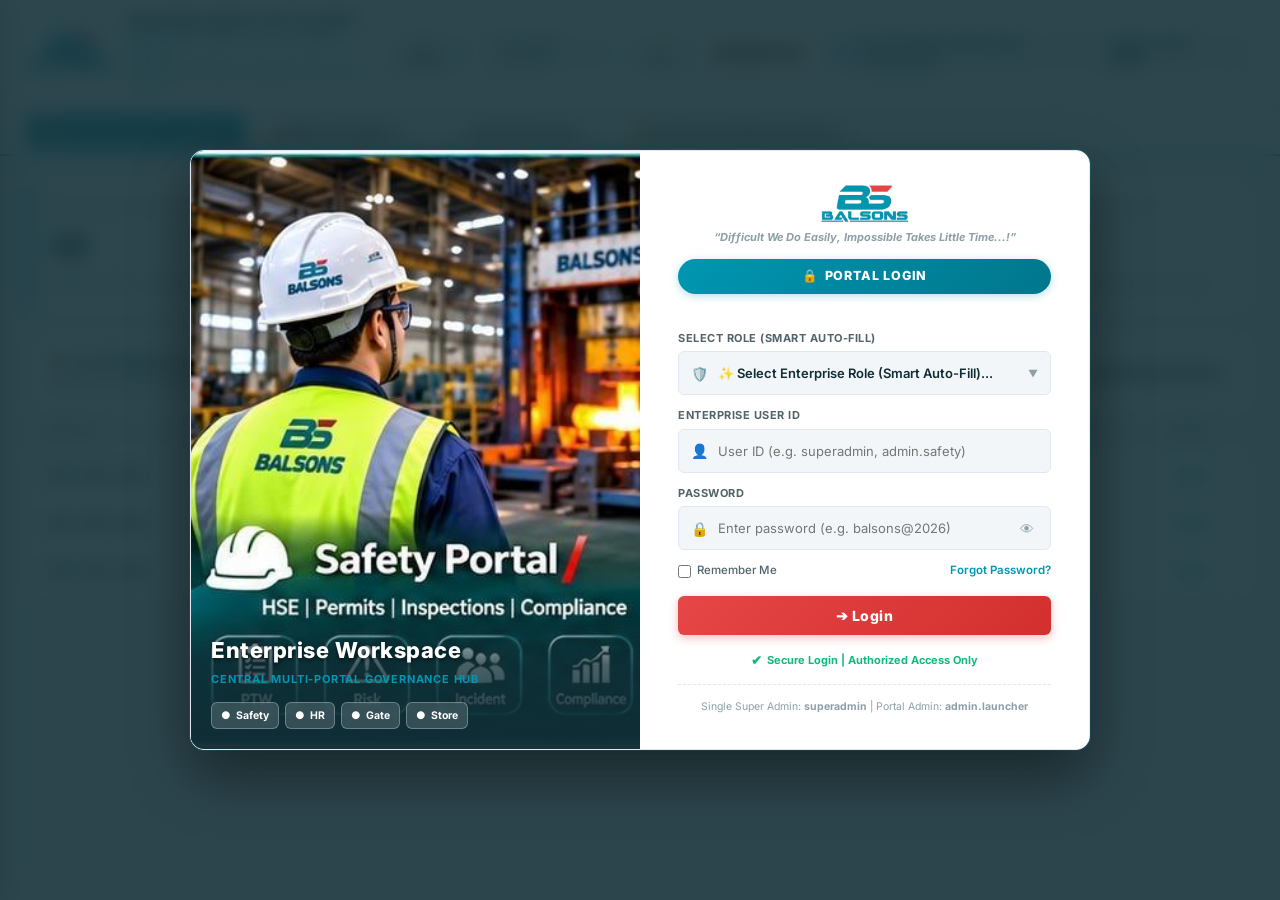
==== frontend/index.html @ f12d0a2b "Update index.html" ====
<!DOCTYPE html>
<html lang="en" data-theme="light">
<head>
  <meta charset="UTF-8">
  <meta name="viewport" content="width=device-width, initial-scale=1.0">
  <title>BALSONS Gate Entry & Site Access Portal </title>
  <link rel="icon" type="image/png" href="assets/images/LOGO.png">
  <link rel="stylesheet" href="assets/css/beds.css">
  <style>
    /* BEDS V1.0 Component Styles */
    
    /* Top Enterprise Header */
    header {
      background-color: var(--beds-bg-panel);
      border-bottom: 1px solid var(--beds-border);
      padding: 12px 28px;
      display: flex;
      justify-content: space-between;
      align-items: center;
      position: sticky;
      top: 0;
      z-index: 100;
      box-shadow: 0 1px 2px rgba(16, 45, 53, 0.03);
    }
    .brand {
      display: flex;
      align-items: center;
      gap: 14px;
    }
    .brand-monogram {
      width: 38px;
      height: 38px;
      border-radius: var(--beds-radius-md);
      background: var(--beds-charcoal-heading);
      color: var(--beds-teal-primary);
      display: flex;
      align-items: center;
      justify-content: center;
      font-weight: 800;
      font-size: 16px;
      letter-spacing: -0.5px;
      border: 1px solid var(--beds-teal-primary);
    }
    .brand-text h1 {
      font-size: 15px;
      font-weight: 700;
      color: var(--beds-charcoal-heading);
      letter-spacing: 0.2px;
      line-height: 1.2;
    }
    .brand-text p {
      font-size: 11px;
      color: var(--beds-teal-primary);
      font-weight: 600;
      text-transform: uppercase;
      letter-spacing: 0.5px;
    }

    .header-actions {
      display: flex;
      align-items: center;
      gap: 12px;
    }
    .meta-badge {
      background: var(--beds-bg-page);
      border: 1px solid var(--beds-border);
      padding: 4px 10px;
      border-radius: var(--beds-radius-sm);
      font-size: 11px;
      font-weight: 600;
      color: var(--beds-text-secondary);
    }
    .user-pill {
      display: flex;
      align-items: center;
      gap: 8px;
      background: var(--beds-bg-page);
      border: 1px solid var(--beds-border);
      padding: 4px 12px;
      border-radius: var(--beds-radius-full);
      font-size: 12px;
      font-weight: 600;
      color: var(--beds-text-primary);
    }
    .role-badge {
      padding: 2px 6px;
      border-radius: var(--beds-radius-sm);
      font-size: 10px;
      font-weight: 800;
      text-transform: uppercase;
    }
    .role-Owner { background: rgba(0, 151, 178, 0.12); color: var(--beds-teal-primary); }
    .role-SafetyManager { background: var(--beds-status-success-bg); color: var(--beds-status-success); }
    .role-SafetyTeam { background: rgba(59, 130, 246, 0.12); color: #2563eb; }

    .theme-toggle-btn {
      background: var(--beds-bg-page);
      border: 1px solid var(--beds-border);
      color: var(--beds-text-primary);
      padding: 6px 10px;
      border-radius: var(--beds-radius-md);
      font-size: 12px;
      font-weight: 600;
      cursor: pointer;
      display: flex;
      align-items: center;
      gap: 5px;
    }

    /* Enterprise Navigation Bar — Locked Sticky Tab Bar (Zero Scrollbar, Smart Dropdowns) */
    nav {
      background: var(--beds-bg-panel);
      display: flex;
      align-items: center;
      gap: 6px;
      padding: 7px 28px;
      overflow: visible !important; /* STRICTLY NO SCROLLBAR, ALLOWS DROPDOWNS */
      white-space: normal;
      position: sticky;
      top: 58px; /* Locked below top header */
      z-index: 90;
      border-bottom: 2px solid var(--beds-teal-primary);
      border-top: 1px solid var(--beds-border);
      transition: background-color var(--beds-transition), border-color var(--beds-transition);
    }
    nav button.beds-nav-tab, nav button {
      background: transparent;
      border: 1px solid transparent;
      color: #000000 !important; /* STRICTLY BLACK IN LIGHT MODE (USER LOCKED) */
      padding: 7px 14px;
      font-size: 13px;
      font-weight: 700;
      cursor: pointer;
      border-radius: var(--beds-radius-sm);
      display: inline-flex;
      align-items: center;
      gap: 6px;
      white-space: nowrap;
      transition: all var(--beds-transition);
      position: relative;
    }
    nav button.beds-nav-tab:hover:not(.active), nav button:hover:not(.active) {
      background: rgba(0, 151, 178, 0.08);
      color: #000000 !important;
      border-color: rgba(0, 151, 178, 0.2);
    }
    nav button.beds-nav-tab.active, nav button.active {
      background: var(--beds-teal-primary) !important;
      color: #FFFFFF !important;
      font-weight: 800;
      box-shadow: 0 1px 3px rgba(0, 151, 178, 0.3);
    }

    /* Tab colors in Dark Mode */
    [data-theme="dark"] nav {
      background: var(--beds-bg-panel);
      border-top-color: var(--beds-border);
    }
    [data-theme="dark"] nav button.beds-nav-tab, [data-theme="dark"] nav button {
      color: #FFFFFF !important; /* STRICTLY WHITE IN DARK MODE (USER LOCKED) */
    }
    [data-theme="dark"] nav button.beds-nav-tab:hover:not(.active), [data-theme="dark"] nav button:hover:not(.active) {
      background: rgba(255, 255, 255, 0.12);
      color: #FFFFFF !important;
      border-color: rgba(255, 255, 255, 0.25);
    }
    [data-theme="dark"] nav button.beds-nav-tab.active, [data-theme="dark"] nav button.active {
      background: var(--beds-teal-primary) !important;
      color: #FFFFFF !important;
    }

    /* Smart Dropdown Navigation System */
    .beds-nav-dropdown {
      position: relative;
      display: inline-block;
    }
    .beds-caret {
      font-size: 10px;
      margin-left: 4px;
      transition: transform 0.2s ease;
      display: inline-block;
    }
    .beds-nav-dropdown.open .beds-caret {
      transform: rotate(180deg);
    }
    .beds-dropdown-menu {
      display: none;
      position: absolute;
      top: calc(100% + 6px);
      left: 0;
      min-width: 270px;
      background: var(--beds-bg-panel);
      border: 1px solid var(--beds-border);
      border-radius: var(--beds-radius-md);
      box-shadow: 0 10px 28px rgba(0, 0, 0, 0.22);
      z-index: 250;
      padding: 6px;
    }
    .beds-nav-dropdown.open .beds-dropdown-menu {
      display: block;
      animation: dropdownSlide 0.15s ease-out;
    }
    @keyframes dropdownSlide {
      from { opacity: 0; transform: translateY(-4px); }
      to { opacity: 1; transform: translateY(0); }
    }
    .beds-dropdown-item {
      display: flex;
      align-items: center;
      gap: 10px;
      padding: 8px 12px;
      border-radius: var(--beds-radius-sm);
      text-decoration: none;
      cursor: pointer;
      transition: all var(--beds-transition);
      color: #000000 !important; /* STRICTLY BLACK IN LIGHT MODE */
    }
    [data-theme="dark"] .beds-dropdown-item {
      color: #FFFFFF !important; /* STRICTLY WHITE IN DARK MODE */
    }
    .beds-dropdown-item:hover {
      background: rgba(0, 151, 178, 0.08);
      color: #000000 !important;
    }
    [data-theme="dark"] .beds-dropdown-item:hover {
      background: rgba(255, 255, 255, 0.1);
      color: #FFFFFF !important;
    }
    .beds-dropdown-item.active {
      background: rgba(0, 151, 178, 0.15) !important;
      border-left: 3px solid var(--beds-teal-primary);
    }
    .beds-dropdown-item .item-icon {
      font-size: 16px;
      flex-shrink: 0;
    }
    .beds-dropdown-item .item-text {
      display: flex;
      flex-direction: column;
      gap: 1px;
    }
    .beds-dropdown-item .item-text strong {
      font-size: 12.5px;
      font-weight: 700;
    }
    .beds-dropdown-item .item-text small {
      font-size: 10.5px;
      color: var(--beds-text-secondary);
      font-weight: 500;
    }

    /* Content Layout */
    main {
      padding: 24px 28px;
      max-width: 1400px;
      width: 100%;
      margin: 0 auto;
      flex: 1;
    }
    .section-view { display: none; }
    .section-view.active { display: block; }

    /* Radar Cards (KPI Grid) */
    .radar-grid {
      display: grid;
      grid-template-columns: repeat(auto-fit, minmax(240px, 1fr));
      gap: 16px;
      margin-bottom: 24px;
    }
    .kpi-card, .area-kpi-card {
      background: var(--beds-bg-panel);
      border: 1px solid var(--beds-border);
      border-radius: var(--beds-radius-lg);
      padding: 18px 20px;
      box-shadow: var(--beds-card-shadow);
      position: relative;
      overflow: hidden;
      transition: transform 0.2s ease, box-shadow 0.2s ease;
    }
    .kpi-card:hover, .area-kpi-card:hover {
      transform: translateY(-2px);
      box-shadow: 0 4px 12px rgba(16,45,53,0.1);
    }
    .kpi-card::before {
      content: "";
      position: absolute;
      top: 0;
      left: 0;
      bottom: 0;
      width: 4px;
      background: var(--beds-border);
    }
    .kpi-card.teal::before { background: var(--beds-teal-primary); }
    .kpi-card.green::before { background: var(--beds-status-success); }
    .kpi-card.amber::before { background: var(--beds-status-warning); }
    .kpi-card.red::before { background: var(--beds-alert-red); }

    .kpi-label {
      font-size: 11px;
      text-transform: uppercase;
      font-weight: 700;
      color: var(--beds-text-muted);
      letter-spacing: 0.5px;
    }
    .kpi-value {
      font-size: 32px;
      font-weight: 800;
      color: var(--beds-text-primary);
      margin: 6px 0 4px 0;
      font-variant-numeric: tabular-nums;
    }
    .kpi-sub {
      font-size: 12px;
      color: var(--beds-text-secondary);
    }

    /* Data Tables */
    .table-container {
      background: var(--beds-bg-panel);
      border: 1px solid var(--beds-border);
      border-radius: var(--beds-radius-lg);
      box-shadow: var(--beds-card-shadow);
      overflow: hidden;
      margin-bottom: 24px;
    }
    .table-header {
      padding: 16px 20px;
      border-bottom: 1px solid var(--beds-border);
      display: flex;
      justify-content: space-between;
      align-items: center;
      background: var(--beds-bg-panel);
    }
    .table-header h2 {
      font-size: 15px;
      font-weight: 700;
    }
    table.beds-table {
      width: 100%;
      border-collapse: collapse;
      text-align: left;
      font-size: 13px;
    }
    table.beds-table th, table.beds-table td {
      padding: 12px 16px;
      border-bottom: 1px solid var(--beds-border-subtle);
    }
    table.beds-table th {
      position: sticky;
      top: 0;
      z-index: 2;
      background: var(--beds-bg-page);
      color: var(--beds-text-secondary);
      font-weight: 700;
      font-size: 11px;
      text-transform: uppercase;
      letter-spacing: 0.5px;
    }
    table.beds-table tr:hover td {
      background: var(--beds-bg-panel-hover);
    }
    table.beds-table td {
      color: var(--beds-text-primary);
    }

    /* ═══ BEDS V1.0 SPLIT-SCREEN LOGIN ══════════════════════════════ */
    .modal-backdrop {
      position: fixed;
      inset: 0;
      z-index: 1000;
      display: flex;
      background: var(--beds-bg-panel);
    }
    .login-split-left {
      flex: 0 0 55%;
      position: relative;
      overflow: hidden;
    }
    .login-split-left img.login-cover {
      width: 100%;
      height: 100%;
      object-fit: cover;
      object-position: center;
      display: block;
    }
    .login-split-left .login-cover-overlay {
      position: absolute;
      inset: 0;
      background: linear-gradient(to top, rgba(16,45,53,0.88) 0%, rgba(16,45,53,0.3) 50%, rgba(16,45,53,0.05) 100%);
      pointer-events: none;
    }
    .login-split-left .login-cover-label {
      position: absolute;
      bottom: 30px;
      left: 15px;
      right: 45px;
      color: #fff;
    }
    .login-split-left .login-cover-label h2 {
      font-size: 26px;
      font-weight: 800;
      color: #fff;
      margin: 0 0 6px 0;
      line-height: 1.2;
      text-shadow: 0 2px 8px rgba(0,0,0,0.5);
    }
    .login-split-left .login-cover-label p {
      font-size: 12px;
      color: var(--beds-teal-primary);
      font-weight: 700;
      text-transform: uppercase;
      letter-spacing: 0.8px;
      margin: 0;
    }
    .login-split-left .login-cover-label .login-motto {
      font-size: 11px;
      color: rgba(255,255,255,0.75);
      font-style: italic;
      margin-top: 6px;
    }
    .login-split-right {
      flex: 1;
      display: flex;
      flex-direction: column;
      align-items: center;
      justify-content: center;
      padding: 48px 56px;
      background: var(--beds-bg-panel);
      overflow-y: auto;
    }
    .login-split-right .login-logo-row {
      display: flex;
      align-items: center;
      gap: 12px;
      margin-bottom: 28px;
    }
    .login-split-right .login-logo-row img {
      height: 44px;
      width: auto;
      object-fit: contain;
    }
    .login-split-right .login-title {
      font-size: 22px;
      font-weight: 700;
      color: var(--beds-charcoal-heading);
      margin: 0 0 4px 0;
    }
    .login-split-right .login-subtitle {
      font-size: 11px;
      color: var(--beds-teal-primary);
      font-weight: 700;
      text-transform: uppercase;
      letter-spacing: 0.6px;
      margin: 0 0 28px 0;
    }
    .login-split-right .login-form-wrap {
      width: 100%;
      max-width: 380px;
    }
    .login-split-right .form-group {
      margin-bottom: 16px;
    }
    .login-split-right .form-group label {
      display: block;
      font-size: 12px;
      font-weight: 600;
      color: var(--beds-text-primary);
      margin-bottom: 6px;
    }
    .login-split-right .form-group input {
      width: 100%;
      height: 46px;
      background: var(--beds-bg-page);
      border: 1px solid var(--beds-border);
      border-radius: 10px;
      padding: 0 14px;
      color: var(--beds-text-primary);
      font-size: 14px;
      font-family: inherit;
      box-sizing: border-box;
      transition: border-color 0.2s, box-shadow 0.2s;
    }
    .login-split-right .form-group input:focus {
      outline: none;
      border-color: var(--beds-teal-primary);
      box-shadow: 0 0 0 3px rgba(0,151,178,0.15);
    }
    .login-split-right .login-btn {
      width: 100%;
      height: 46px;
      background: var(--beds-teal-primary);
      color: #fff;
      border: none;
      border-radius: 10px;
      font-size: 14px;
      font-weight: 700;
      cursor: pointer;
      margin-top: 8px;
      transition: background 0.2s, transform 0.1s;
      font-family: inherit;
    }
    .login-split-right .login-btn:hover { background: #007F96; }
    .login-split-right .login-btn:active { transform: scale(0.99); }
    .login-split-right .login-footer {
      margin-top: 24px;
      padding-top: 20px;
      border-top: 1px solid var(--beds-border);
      text-align: center;
      font-size: 11px;
      color: var(--beds-text-muted);
    }
    .login-split-right .login-footer a {
      color: var(--beds-teal-primary);
      font-weight: 600;
      text-decoration: none;
    }
    @media (max-width: 800px) {
      .login-split-left { display: none; }
      .login-split-right { padding: 32px 24px; }
      .login-split-right .login-form-wrap { max-width: 100%; }
    }
    [data-theme="dark"] .login-split-right {
      background: var(--beds-bg-panel);
    }

    /* ═══ USER PILL DROPDOWN ════════════════════════════════════════ */
    .user-pill-wrap { position: relative; display: inline-block; }
    .user-pill { cursor: pointer; user-select: none; }
    .user-pill-menu {
      display: none;
      position: absolute;
      top: calc(100% + 8px);
      right: 0;
      min-width: 220px;
      background: var(--beds-bg-panel);
      border: 1px solid var(--beds-border);
      border-radius: 12px;
      box-shadow: 0 12px 32px rgba(16,45,53,0.18);
      z-index: 500;
      padding: 6px;
      animation: dropdownSlide 0.15s ease-out;
    }
    .user-pill-wrap.open .user-pill-menu { display: block; }
    .user-pill-menu-item {
      display: flex;
      align-items: center;
      gap: 10px;
      padding: 9px 12px;
      border-radius: 8px;
      font-size: 13px;
      font-weight: 600;
      color: var(--beds-text-primary);
      cursor: pointer;
      text-decoration: none;
      transition: background 0.15s;
    }
    .user-pill-menu-item:hover { background: rgba(0,151,178,0.08); }
    .user-pill-menu-divider { height: 1px; background: var(--beds-border); margin: 4px 0; }
    .user-pill-menu-item.danger { color: var(--beds-alert-red); }
    .user-pill-menu-item.danger:hover { background: rgba(230,70,70,0.08); }

    /* ═══ PORTAL SWITCHER DROPDOWN ══════════════════════════════════ */
    .portal-switcher-wrap { position: relative; display: inline-block; }
    .portal-switcher-btn {
      background: var(--beds-bg-page);
      border: 1px solid var(--beds-border);
      color: var(--beds-text-primary);
      padding: 5px 11px;
      border-radius: var(--beds-radius-md);
      font-size: 12px;
      font-weight: 700;
      cursor: pointer;
      display: flex;
      align-items: center;
      gap: 5px;
      font-family: inherit;
    }
    .portal-switcher-menu {
      display: none;
      position: absolute;
      top: calc(100% + 8px);
      right: 0;
      min-width: 230px;
      background: var(--beds-bg-panel);
      border: 1px solid var(--beds-border);
      border-radius: 12px;
      box-shadow: 0 12px 32px rgba(16,45,53,0.18);
      z-index: 500;
      padding: 6px;
      animation: dropdownSlide 0.15s ease-out;
    }
    .portal-switcher-wrap.open .portal-switcher-menu { display: block; }
    .portal-switcher-item {
      display: flex;
      align-items: center;
      gap: 10px;
      padding: 8px 12px;
      border-radius: 8px;
      font-size: 12.5px;
      font-weight: 600;
      color: var(--beds-text-primary);
      cursor: pointer;
      text-decoration: none;
      transition: background 0.15s;
    }
    .portal-switcher-item:hover { background: rgba(0,151,178,0.08); }
    .portal-switcher-item.current { background: rgba(0,151,178,0.12); border-left: 3px solid var(--beds-teal-primary); }

    @keyframes dropdownSlide {
      from { opacity: 0; transform: translateY(-4px); }
      to { opacity: 1; transform: translateY(0); }
    }
    .form-group {
      margin-bottom: 16px;
    }
    .form-group label {
      display: block;
      font-size: 12px;
      font-weight: 600;
      color: var(--beds-text-primary);
      margin-bottom: 6px;
    }
    .form-group input {
      width: 100%;
      background: var(--beds-bg-page);
      border: 1px solid var(--beds-border);
      border-radius: var(--beds-radius-md);
      padding: 10px 12px;
      color: var(--beds-text-primary);
      font-size: 13px;
      transition: var(--beds-transition);
    }
    .form-group input:focus {
      outline: none;
      border-color: var(--beds-teal-primary);
      box-shadow: 0 0 0 3px var(--beds-teal-subtle);
    }
    .quick-users {
      margin-top: 20px;
      padding-top: 16px;
      border-top: 1px solid var(--beds-border);
    }
    .quick-users p {
      font-size: 11px;
      font-weight: 600;
      margin-bottom: 8px;
      color: var(--beds-text-muted);
    }
    .quick-btns {
      display: flex;
      gap: 8px;
      flex-wrap: wrap;
    }

    /* ─── MATERIAL CHALLAN CREATOR STYLES ─── */
    .challan-container {
      display: flex;
      gap: 24px;
      align-items: flex-start;
      margin-top: 16px;
    }
    .challan-editor {
      width: 420px;
      flex-shrink: 0;
      display: flex;
      flex-direction: column;
      gap: 16px;
    }
    .challan-preview-wrap {
      flex: 1;
      display: flex;
      justify-content: center;
      overflow-x: auto;
      padding-bottom: 24px;
    }
    .challan-sheet {
      background: #FFFFFF !important;
      color: #102D35 !important;
      width: 100%;
      max-width: 820px;
      min-height: 1060px;
      border: 1.5px solid #102D35 !important; /* Compulsory Word-style Page Border */
      border-radius: 2px;
      box-shadow: 0 8px 30px rgba(16, 45, 53, 0.12);
      padding: 16px 20px 12px 20px;
      display: flex;
      flex-direction: column;
      justify-content: space-between;
      box-sizing: border-box;
      font-family: 'Inter', -apple-system, BlinkMacSystemFont, Arial, sans-serif;
    }
    .challan-header {
      display: flex;
      justify-content: space-between;
      gap: 20px;
      margin-bottom: 6px;
    }
    .challan-col-left {
      flex: 1;
    }
    .challan-col-right {
      text-align: right;
      display: flex;
      flex-direction: column;
      align-items: flex-end;
    }
    .challan-item-row {
      display: flex;
      gap: 8px;
      margin-bottom: 8px;
      align-items: center;
    }
    .challan-item-row input {
      padding: 6px 10px;
      font-size: 12px;
    }
    .challan-tbl {
      width: 100%;
      border-collapse: collapse;
      font-size: 11px;
      margin-bottom: 12px;
      border: 1.5px solid #102D35;
    }
    .challan-tbl th {
      border: 1px solid #102D35;
      padding: 6px 4px;
      background: #F8FAFC;
      text-align: center;
      font-weight: 800;
      color: #102D35;
    }
    .challan-tbl td {
      border: 1px solid #102D35;
      padding: 5px 8px;
      color: #102D35;
      vertical-align: middle;
    }

    @media (max-width: 1100px) {
      .challan-container {
        flex-direction: column;
      }
      .challan-editor {
        width: 100%;
      }
    }

    /* Print Formatting (Strict A4 Word-Replica Baseline) */
    @media print {
      @page {
        size: A4 portrait;
        margin: 10mm 12mm 10mm 12mm; /* Exact Word Narrow Margins (0.5 inch / 12.7mm) */
      }
      * {
        -webkit-print-color-adjust: exact !important;
        print-color-adjust: exact !important;
        box-sizing: border-box !important;
      }
      html, body {
        width: 100% !important;
        height: 100% !important;
        margin: 0 !important;
        padding: 0 !important;
        background: #FFFFFF !important;
        color: #102D35 !important;
        font-family: 'Inter', -apple-system, BlinkMacSystemFont, Arial, sans-serif !important;
        overflow: hidden !important;
      }
      /* Strict Ancestor Isolation: Hides every element outside the Challan document sheet */
      body > *:not(main) {
        display: none !important;
      }
      main {
        display: block !important;
        margin: 0 !important;
        padding: 0 !important;
        width: 100% !important;
        max-width: 100% !important;
        border: none !important;
      }
      main > *:not(#tab-challan) {
        display: none !important;
      }
      #tab-challan {
        display: block !important;
        margin: 0 !important;
        padding: 0 !important;
        width: 100% !important;
      }
      #tab-challan > .no-print {
        display: none !important;
      }
      .challan-container {
        display: block !important;
        margin: 0 !important;
        padding: 0 !important;
        width: 100% !important;
      }
      .challan-editor {
        display: none !important;
      }
      .challan-preview-wrap {
        display: block !important;
        margin: 0 !important;
        padding: 0 !important;
        width: 100% !important;
        border: none !important;
      }
      .challan-sheet {
        box-shadow: none !important;
        border: 1.5px solid #102D35 !important; /* COMPULSORY PAGE BORDER */
        border-radius: 0 !important;
        padding: 10px 14px 6px 14px !important;
        margin: 0 auto !important;
        width: 100% !important;
        max-width: 100% !important;
        height: 268mm !important;
        display: flex !important;
        flex-direction: column !important;
        justify-content: space-between !important;
        box-sizing: border-box !important;
        page-break-inside: avoid !important;
        page-break-after: avoid !important;
        break-inside: avoid !important;
        break-after: avoid !important;
      }
      .challan-header {
        display: flex !important;
        justify-content: space-between !important;
        gap: 16px !important;
        margin-bottom: 2px !important;
      }
      .challan-col-left { flex: 1 !important; }
      .challan-col-right {
        text-align: right !important;
        display: flex !important;
        flex-direction: column !important;
        align-items: flex-end !important;
      }
      .challan-tbl {
        width: 100% !important;
        font-size: 10.5px !important;
        border-collapse: collapse !important;
        margin-bottom: 4px !important;
        border: 1.5px solid #102D35 !important;
      }
      .challan-tbl th {
        padding: 4px 4px !important;
        background: #F8FAFC !important;
        font-size: 10.5px !important;
        border: 1px solid #102D35 !important;
        -webkit-print-color-adjust: exact !important;
        print-color-adjust: exact !important;
      }
      .challan-tbl td {
        padding: 3.5px 8px !important;
        border: 1px solid #102D35 !important;
        font-size: 10.5px !important;
      }
    }
  </style>
</head>
<body>

<!-- Login Modal -->
<div id="loginModal" class="modal-backdrop">
  <!-- Left: cover image -->
  <div class="login-split-left">
    <img class="login-cover" src="assets/images/login-gate.jpg" 
         onerror="this.onerror=null;this.src='assets/images/login-gate.jpg'" alt="Gate Entry & Site Access">
    <div class="login-cover-overlay"></div>
    <div class="login-cover-label">
     
      <p>JTRWF PROJECT · Khordha, Odisha</p>
      <div class="login-motto">"Difficult We Do Easily, Impossible Takes Little Time...!"</div>
    </div>
  </div>
  <!-- Right: login form -->
  <div class="login-split-right">
    <div class="login-form-wrap">
      <div class="login-logo-row">
        <img src="assets/images/balsons-logo.png" 
             onerror="this.onerror=null;this.src='https://lh3.googleusercontent.com/d/1HB7sGaQ4f2qq0NNzgBQrSpUe2DJWV4uh'" 
             alt="BALSONS Logo">
        <div>
          <div style="font-size:15px;font-weight:800;color:var(--beds-charcoal-heading);">BALSONS HEAVY LIFT &amp; SHIFT</div>
          <div style="font-size:10px;color:var(--beds-teal-primary);font-weight:700;text-transform:uppercase;letter-spacing:0.5px;">Enterprise Platform</div>
        </div>
      </div>
      <h2 class="login-title">Sign In to Gate Entry &amp; Site Access</h2>
      <p class="login-subtitle">Authorized Personnel Only · JTRWF Site Access</p>

      <div id="loginError" style="display:none;background:var(--beds-status-critical-bg);border:1px solid var(--beds-alert-red);color:var(--beds-alert-red);padding:10px;border-radius:8px;font-size:12px;margin-bottom:14px;"></div>

      <form id="loginForm" onsubmit="handleLoginSubmit(event)">
        <div class="form-group">
          <label>Username</label>
          <input type="text" id="loginUsername" required placeholder="admin | safety.manager | safety.team">
        </div>
        <div class="form-group">
          <label>Password</label>
          <input type="password" id="loginPassword" required placeholder="••••••••••••">
        </div>
        <button type="submit" class="login-btn">Authorize &amp; Sign In</button>
      </form>

      <div class="login-footer">
        <a href="../../index.html">← Return to Central Enterprise Workspace</a>
        <div style="margin-top:8px;">BEDS V1.0 · SAM-2026 · JTRWF Site</div>
      </div>
    </div>
  </div>
</div>

<!-- Enterprise Header -->
<header>
  <div class="brand">
    <a href="../../index.html" title="Return to BALSONS Enterprise Launcher" style="text-decoration: none; display: flex; align-items: center; gap: 12px;">
      <img src="assets/images/balsons-logo.png" alt="BALSONS Logo" style="height: 38px !important; max-height: 38px !important; width: auto !important; object-fit: contain !important;">
    </a>
    <div class="brand-text">
      <h1>BALSONS HEAVY LIFT & SHIFT</h1>
      <p>JTRWF Gate Entry & Site Access Portal</p>
      <div style="font-size: 10px; font-style: italic; color: var(--beds-teal-primary); font-weight: 600; margin-top: 1px;">“Difficult We Do Easily, Impossible Takes Little Time...!”</div>
    </div>
  </div>

  <div class="header-actions">
    <!-- Portal Switcher -->
    <div class="portal-switcher-wrap" id="portalSwitcherWrap">
      <button class="portal-switcher-btn" onclick="document.getElementById('portalSwitcherWrap').classList.toggle('open')">
        🚀 Portals <span style="font-size:10px;">▾</span>
      </button>
      <div class="portal-switcher-menu">
        <a class="portal-switcher-item" href="../../index.html">🏢 Enterprise Launcher</a>
        <a class="portal-switcher-item current" href="index.html">🚧 Gate Entry Manager</a>
        <a class="portal-switcher-item" href="../../BALSONS HR MANAGER/frontend/index.html">👷 HR &amp; Payroll Manager</a>
        <a class="portal-switcher-item" href="../../BALSONS OPERATIONS MANAGER/index.html">🏗️ Operations Manager</a>
        <a class="portal-switcher-item" href="../../BALSONS PURCHASE MANAGER/index.html">🛒 Purchase Manager</a>
        <a class="portal-switcher-item" href="../../BALSONS SAFETY MANAGER/frontend/index.html">🦺 Safety Manager</a>
        <a class="portal-switcher-item" href="../../BALSONS STORE MANAGER/frontend/index.html">📦 Store Manager</a>
      </div>
    </div>
    <span class="meta-badge">PRJ-JTRWF-SCHULER</span>
    <button class="theme-toggle-btn" onclick="toggleTheme()" id="themeBtn">
      🌙 Dark
    </button>
    <a href="../../mobile/gate.html" class="btn btn-secondary btn-sm" style="background: rgba(217, 119, 6, 0.12); border-color: #d97706; color: #d97706; font-weight: 800; text-decoration: none;" title="Switch to Mobile & Tablet Optimized View">
      📱 Mobile View
    </a>
    <!-- User Pill Wrap (wrap existing user-pill) -->
    <div class="user-pill-wrap" id="userPillWrap">
      <div class="user-pill" onclick="document.getElementById('userPillWrap').classList.toggle('open')">
        <span>👤</span>
        <span id="navUserName">Authenticating...</span>
        <span id="navUserRole" class="role-badge">Guest</span>
        <span style="font-size:10px;margin-left:2px;">▾</span>
      </div>
      <div class="user-pill-menu">
        <div class="user-pill-menu-item">👤 <span id="menuUserFullName">User</span></div>
        <div class="user-pill-menu-divider"></div>
        <a class="user-pill-menu-item" href="../../index.html">🏢 Switch Portal</a>
        <div class="user-pill-menu-divider"></div>
        <div class="user-pill-menu-item danger" onclick="BalsonsAuth.logout()">🔓 Log Out</div>
      </div>
    </div>
  </div>
</header>

<!-- Enterprise Navigation Bar: Locked Zero-Scrollbar Smart Dropdowns -->
<nav id="master-nav-tabs">
  <!-- Group 1: Command Radar & Muster (Direct) -->
  <button class="beds-nav-tab active" data-target="radar" onclick="switchTab('radar')">
    🧭 Command Radar & Muster
  </button>

  <!-- Group 2: Material Inward & Challans Dropdown -->
  <div class="beds-nav-dropdown">
    <button class="beds-nav-tab beds-dropdown-toggle" id="toggle-gate-materials" type="button">
      🚚 Material Logistics <span class="beds-caret">▾</span>
    </button>
    <div class="beds-dropdown-menu">
      <a class="beds-dropdown-item" data-target="inward" onclick="switchTab('inward')">
        <span class="item-icon">🚚</span>
        <div class="item-text">
          <strong>Material Inward (PO / DC)</strong>
          <small>Vendor challans, physical inspection & receipt</small>
        </div>
      </a>
      <a class="beds-dropdown-item" data-target="challan" onclick="switchTab('challan')">
        <span class="item-icon">📑</span>
        <div class="item-text">
          <strong>Delivery Challan Creator</strong>
          <small>Standard dispatch & transshipment challans</small>
        </div>
      </a>
      <a class="beds-dropdown-item" data-target="registries" onclick="switchTab('registries')">
        <span class="item-icon">🗂️</span>
        <div class="item-text">
          <strong>Master Registries</strong>
          <small>Material & inventory tracking ledgers</small>
        </div>
      </a>
    </div>
  </div>

  <!-- Group 3: Gate Pass Center Dropdown -->
  <div class="beds-nav-dropdown">
    <button class="beds-nav-tab beds-dropdown-toggle" id="toggle-gate-passes" type="button">
      📄 Gate Pass Center <span class="beds-caret">▾</span>
    </button>
    <div class="beds-dropdown-menu">
      <a class="beds-dropdown-item" data-target="gatepass" onclick="switchTab('gatepass')">
        <span class="item-icon">📄</span>
        <div class="item-text">
          <strong>Gate Pass Operations (RGP / NRGP)</strong>
          <small>Returnable & non-returnable exit passes</small>
        </div>
      </a>
      <a class="beds-dropdown-item" data-target="audit" onclick="switchTab('audit')">
        <span class="item-icon">📋</span>
        <div class="item-text">
          <strong>Security Audit Trail</strong>
          <small>Log entries, vehicle movements & gate events</small>
        </div>
      </a>
    </div>
  </div>

  <!-- Group 4: Personnel & Safety Clearance Dropdown -->
  <div class="beds-nav-dropdown">
    <button class="beds-nav-tab beds-dropdown-toggle" id="toggle-gate-personnel" type="button">
      🦺 Personnel & Safety Clearance <span class="beds-caret">▾</span>
    </button>
    <div class="beds-dropdown-menu">
      <a class="beds-dropdown-item" data-target="gate-safety-clearance" onclick="switchTab('gate-safety-clearance')">
        <span class="item-icon">🛡️</span>
        <div class="item-text">
          <strong>Safety Induction & Site Clearance Hub</strong>
          <small>Tri-portal work authorization & gate block check</small>
        </div>
      </a>
      <a class="beds-dropdown-item" data-target="gate-dossier-360" onclick="switchTab('gate-dossier-360')">
        <span class="item-icon">📄</span>
        <div class="item-text">
          <strong>360° Workforce Dossier</strong>
          <small>Unified cross-portal master personnel record</small>
        </div>
      </a>
      <a class="beds-dropdown-item" data-target="personnel" onclick="switchTab('personnel')">
        <span class="item-icon">🦺</span>
        <div class="item-text">
          <strong>9-Discipline Personnel Clearance</strong>
          <small>Access authorization by engineering trade</small>
        </div>
      </a>
    </div>
  </div>
</nav>

<!-- Mobile Swipeable Quick-Pill Bar (Smartphone & Tablet Optimized) -->
<div class="beds-mobile-pill-bar">
  <button class="beds-btn beds-btn-sm beds-btn-primary" onclick="switchTab('radar')">🧭 Radar</button>
  <button class="beds-btn beds-btn-sm beds-btn-secondary" onclick="switchTab('gate-dossier-360')" style="color: var(--beds-teal-primary); font-weight: 700;">📄 360° Dossier</button>
  <button class="beds-btn beds-btn-sm beds-btn-secondary" onclick="switchTab('clearance')">🦺 Security Clearance</button>
  <button class="beds-btn beds-btn-sm beds-btn-secondary" onclick="switchTab('personnel')">👥 Gate Pass</button>
  <button class="beds-btn beds-btn-sm beds-btn-secondary" onclick="switchTab('vehicles')">🚛 Vehicles</button>
  <button class="beds-btn beds-btn-sm beds-btn-secondary" onclick="switchTab('materials')">📦 Materials RGP</button>
</div>

<main>
  <!-- TAB 1: COMMAND RADAR & MUSTER -->
  <section id="tab-radar" class="section-view active">
    <div class="radar-grid">
      <div class="kpi-card teal">
        <div class="kpi-label">Active Headcount Inside Site</div>
        <div class="kpi-value" id="radarTotalInside">48</div>
        <div class="kpi-sub">34 Direct Staff • 14 Subcontractor</div>
      </div>
      <div class="kpi-card green">
        <div class="kpi-label">Vehicles in Unloading Bays</div>
        <div class="kpi-value" id="radarActiveVehicles">5</div>
        <div class="kpi-sub">2 Hydraulic Pullers • 3 Trailers</div>
      </div>
      <div class="kpi-card amber">
        <div class="kpi-label">Deliveries Logged Today</div>
        <div class="kpi-value" id="radarInwardToday">12</div>
        <div class="kpi-sub">9 Handed Over to Store • 3 In Inspection</div>
      </div>
      <div class="kpi-card red">
        <div class="kpi-label">Overdue Returnables (RGP)</div>
        <div class="kpi-value" id="radarOverdueRgp">1</div>
        <div class="kpi-sub">100T Jack Calibration overdue by 2 days</div>
      </div>
    </div>

    <div class="table-container">
      <div class="table-header">
        <div>
          <h2>🚨 Live Emergency Evacuation Roll Call (Site Muster)</h2>
          <p style="font-size: 12px; color: var(--beds-text-secondary); margin-top: 2px;">
            Real-time physical presence on site. Interlinked with Gate Entry & Exit logs.
          </p>
        </div>
        <button class="btn btn-danger btn-sm" onclick="window.print()">
          🖨️ Print Emergency Muster
        </button>
      </div>
      <table class="beds-table">
        <thead>
          <tr>
            <th>Entry ID</th>
            <th>Personnel / Contractor</th>
            <th>Trade / Role</th>
            <th>Assigned Bay</th>
            <th>Gate In Time</th>
            <th>Safety Induction</th>
            <th>Status</th>
          </tr>
        </thead>
        <tbody>
          <tr>
            <td><strong>PER-2026-0001</strong></td>
            <td>Ramesh Kumar (BALSONS)</td>
            <td>Rigger Lead</td>
            <td>Main Press Pit</td>
            <td class="tabular-nums">08:15 AM</td>
            <td><span class="status-pill status-success">Verified</span></td>
            <td><span class="status-pill status-success">Inside</span></td>
          </tr>
          <tr>
            <td><strong>PER-2026-0002</strong></td>
            <td>Sunil Swain (Ferroterro)</td>
            <td>Hydraulic Technician</td>
            <td>Billet Preparation Bay</td>
            <td class="tabular-nums">08:32 AM</td>
            <td><span class="status-pill status-success">Verified</span></td>
            <td><span class="status-pill status-success">Inside</span></td>
          </tr>
          <tr>
            <td><strong>PER-2026-0003</strong></td>
            <td>Ajay Verma (Schuler Team)</td>
            <td>Mechanical Fitter</td>
            <td>Circular Saw Line</td>
            <td class="tabular-nums">09:05 AM</td>
            <td><span class="status-pill status-warning">Conditional</span></td>
            <td><span class="status-pill status-success">Inside</span></td>
          </tr>
        </tbody>
      </table>
    </div>
  </section>

  <!-- TAB: MASTER REGISTRIES (PHASE 3: CONTRACTORS, PERSONNEL, EQUIPMENT, VEHICLES) -->
  <section id="tab-registries" class="section-view">
    <!-- Sub-Toolbar -->
    <div style="display: flex; justify-content: space-between; align-items: center; margin-bottom: 20px; flex-wrap: wrap; gap: 12px;">
      <div>
        <h2 style="font-size: 18px; font-weight: 800; color: var(--beds-charcoal-heading); display: flex; align-items: center; gap: 8px;">
          🗂️ Master Entity Registries
          <span class="status-pill status-info">SAM-2026 Phase 3</span>
        </h2>
        <p style="font-size: 12px; color: var(--beds-text-secondary); margin-top: 2px;">
          Central registers for Contractors, Certified Personnel, Mobile Cranes & Equipment, and Transport Vehicles.
        </p>
      </div>
      <div style="display: flex; gap: 8px; flex-wrap: wrap;">
        <button class="btn btn-primary" onclick="openModal('modalAddContractor')">
          ➕ Register Contractor
        </button>
        <button class="btn btn-primary" onclick="openModal('modalAddPersonnel')">
          ➕ Register Personnel
        </button>
        <button class="btn btn-primary" onclick="openModal('modalAddEquipment')">
          ➕ Register Crane/Tool
        </button>
        <button class="btn btn-primary" onclick="openModal('modalAddVehicle')">
          ➕ Register Vehicle
        </button>
        <button class="btn btn-secondary" onclick="refreshAllRegistries()">
          🔄 Refresh from DB
        </button>
      </div>
    </div>

    <!-- Registry Category Selector Pills -->
    <div style="display: flex; gap: 8px; margin-bottom: 20px; flex-wrap: wrap;">
      <button class="btn btn-secondary" id="regTabBtn-con" onclick="switchRegistryTab('con')" style="font-weight: 700; border-color: var(--beds-teal-primary); background: rgba(0, 151, 178, 0.1);">
        🏢 Contractors (<span id="count-con">3</span>)
      </button>
      <button class="btn btn-secondary" id="regTabBtn-per" onclick="switchRegistryTab('per')" style="font-weight: 700;">
        👷 Personnel & Riggers (<span id="count-per">4</span>)
      </button>
      <button class="btn btn-secondary" id="regTabBtn-eq" onclick="switchRegistryTab('eq')" style="font-weight: 700;">
        🏗️ Cranes & Equipment (<span id="count-eq">3</span>)
      </button>
      <button class="btn btn-secondary" id="regTabBtn-veh" onclick="switchRegistryTab('veh')" style="font-weight: 700;">
        🚚 Vehicles & Transport (<span id="count-veh">3</span>)
      </button>
    </div>

    <!-- SUB-VIEW 1: CONTRACTORS -->
    <div id="subview-con" class="table-container" style="display: block;">
      <div class="table-header">
        <div>
          <h2>🏢 Registered Contractors (CONTRACTOR_MASTER)</h2>
          <p style="font-size: 12px; color: var(--beds-text-secondary); margin-top: 2px;">
            Authorized erection, rigging, and equipment vendors for JTRWF site.
          </p>
        </div>
        <input type="text" class="beds-input" style="width: 240px; padding: 6px 10px; font-size: 12px;" placeholder="Search contractors..." oninput="filterContractorsTable(this.value)">
      </div>
      <table class="beds-table" id="contractorsTable">
        <thead>
          <tr>
            <th>Contractor ID</th>
            <th>Company Name</th>
            <th>Contact Person</th>
            <th>Mobile</th>
            <th>Email</th>
            <th>Work Scope</th>
            <th>Status</th>
          </tr>
        </thead>
        <tbody id="contractorsTableBody">
          <!-- Populated by JS -->
        </tbody>
      </table>
    </div>

    <!-- SUB-VIEW 2: PERSONNEL -->
    <div id="subview-per" class="table-container" style="display: none;">
      <div class="table-header">
        <div>
          <h2>👷 Certified Personnel & Rigging Workforce (PERSONNEL_MASTER)</h2>
          <p style="font-size: 12px; color: var(--beds-text-secondary); margin-top: 2px;">
            Workforce registry linked to contractors (JGE-007) with masked national ID.
          </p>
        </div>
        <div style="display: flex; gap: 8px;">
          <select id="filterPersonnelContractor" class="beds-select" style="width: 200px; padding: 6px 10px; font-size: 12px;" onchange="filterPersonnelByContractor(this.value)">
            <option value="">All Contractors</option>
          </select>
          <input type="text" class="beds-input" style="width: 200px; padding: 6px 10px; font-size: 12px;" placeholder="Search personnel..." oninput="filterPersonnelTable(this.value)">
        </div>
      </div>
      <table class="beds-table" id="personnelTable">
        <thead>
          <tr>
            <th>Personnel ID</th>
            <th>Full Name</th>
            <th>Category</th>
            <th>Contractor</th>
            <th>Trade / Designation</th>
            <th>National ID (Masked)</th>
            <th>Mobile</th>
            <th>Access Status</th>
            <th>Actions</th>
          </tr>
        </thead>
        <tbody id="personnelTableBody">
          <!-- Populated by JS -->
        </tbody>
      </table>
    </div>

    <!-- SUB-VIEW 3: EQUIPMENT -->
    <div id="subview-eq" class="table-container" style="display: none;">
      <div class="table-header">
        <div>
          <h2>🏗️ Heavy Cranes & Mobile Equipment (EQUIPMENT_MASTER)</h2>
          <p style="font-size: 12px; color: var(--beds-text-secondary); margin-top: 2px;">
            Cranes, pullers, and rigging gear registered for heavy erection.
          </p>
        </div>
        <input type="text" class="beds-input" style="width: 240px; padding: 6px 10px; font-size: 12px;" placeholder="Search equipment..." oninput="filterEquipmentTable(this.value)">
      </div>
      <table class="beds-table" id="equipmentTable">
        <thead>
          <tr>
            <th>Equipment ID</th>
            <th>Description</th>
            <th>Make / Model</th>
            <th>Serial No</th>
            <th>Owner</th>
            <th>SWL Capacity</th>
            <th>Tag No</th>
            <th>Status</th>
          </tr>
        </thead>
        <tbody id="equipmentTableBody">
          <!-- Populated by JS -->
        </tbody>
      </table>
    </div>

    <!-- SUB-VIEW 4: VEHICLES -->
    <div id="subview-veh" class="table-container" style="display: none;">
      <div class="table-header">
        <div>
          <h2>🚚 Transport Vehicles & Pullers (VEHICLE_MASTER)</h2>
          <p style="font-size: 12px; color: var(--beds-text-secondary); margin-top: 2px;">
            Trailers, trucks, and pullers registered for site logistics.
          </p>
        </div>
        <input type="text" class="beds-input" style="width: 240px; padding: 6px 10px; font-size: 12px;" placeholder="Search vehicles..." oninput="filterVehiclesTable(this.value)">
      </div>
      <table class="beds-table" id="vehiclesTable">
        <thead>
          <tr>
            <th>Vehicle ID</th>
            <th>Registration No</th>
            <th>Vehicle Type</th>
            <th>Owner / Transporter</th>
            <th>PUC Expiry</th>
            <th>Fitness Expiry</th>
            <th>Insurance Expiry</th>
            <th>Status</th>
          </tr>
        </thead>
        <tbody id="vehiclesTableBody">
          <!-- Populated by JS -->
        </tbody>
      </table>
    </div>
  </section>

  <!-- TAB: MATERIAL CHALLAN CREATOR (SUPER ENHANCED & COMPULSORY HEADERS/FOOTERS) -->
  <section id="tab-challan" class="section-view">
    <!-- Sub-Toolbar (No Print) -->
    <div class="no-print" style="display: flex; justify-content: space-between; align-items: center; margin-bottom: 20px; flex-wrap: wrap; gap: 12px;">
      <div>
        <h2 style="font-size: 18px; font-weight: 800; color: var(--beds-charcoal-heading); display: flex; align-items: center; gap: 8px;">
          📑 Material Challan Creator
          <span class="status-pill status-success">JTRWF Statutory Baseline</span>
        </h2>
        <p style="font-size: 12px; color: var(--beds-text-secondary); margin-top: 2px;">
          Official Returnable / Non-Returnable Material Movement Challan with compulsory BALSONS headers, statutory company details & motto footer.
        </p>
      </div>
      <div style="display: flex; gap: 8px; flex-wrap: wrap;">
        <button class="btn btn-primary" onclick="printChallan()">
          🖨️ Print / Save as PDF
        </button>
        <button class="btn btn-secondary" onclick="saveChallanRecord()">
          💾 Save to Register
        </button>
        <button class="btn btn-secondary" onclick="loadPreset('schuler_heavy')">
          ⚡ Schuler Heavy Rigging Preset
        </button>
        <button class="btn btn-secondary" onclick="loadPreset('blank')">
          🔄 Blank Form
        </button>
      </div>
    </div>

    <!-- Main 2-Column Split: Editor + Live Document Sheet -->
    <div class="challan-container">
      
      <!-- Left Column: Form Editor (No-Print) -->
      <div class="challan-editor no-print">
        
        <!-- Card 1: Document Details -->
        <div class="beds-card">
          <h3 style="font-size: 14px; font-weight: 700; margin-bottom: 12px; color: var(--beds-charcoal-heading);">
            1. Document & Movement Info
          </h3>
          <div class="form-group">
            <label>Challan Ref Number</label>
            <input type="text" id="chRef" value="BHLS/JTRWF/2026/014" oninput="syncChallan()">
          </div>
          <div class="form-group">
            <label>Vehicle Number</label>
            <input type="text" id="chVehicle" value="OD-02-AX-8910" oninput="syncChallan()" placeholder="e.g. OD-02-AX-8910">
          </div>
          <div style="display: grid; grid-template-columns: 1fr 1fr; gap: 10px;">
            <div class="form-group">
              <label>Challan Date</label>
              <input type="date" id="chDate" onchange="syncChallan()">
            </div>
            <div class="form-group">
              <label>Movement Type</label>
              <select id="chType" onchange="syncChallan()" class="beds-select">
                <option value="RETURNABLE MATERIAL">Returnable Material</option>
                <option value="NON-RETURNABLE MATERIAL">Non-Returnable Material</option>
              </select>
            </div>
          </div>
        </div>

        <!-- Card 2: Material Items Editor -->
        <div class="beds-card">
          <div style="display: flex; justify-content: space-between; align-items: center; margin-bottom: 12px;">
            <h3 style="font-size: 14px; font-weight: 700; color: var(--beds-charcoal-heading);">
              2. Material Items (<span id="itemCountBadge">6</span>)
            </h3>
            <button class="btn btn-secondary btn-sm" onclick="addItem()">
              ➕ Add Item
            </button>
          </div>

          <div style="display: flex; gap: 6px; flex-wrap: wrap; margin-bottom: 12px;">
            <button class="btn btn-secondary btn-sm" style="font-size: 11px; padding: 3px 8px;" onclick="quickAddItem('100T Hydraulic Jack (Double Acting) with Power Pack', '04 Nos')">+ 100T Jack</button>
            <button class="btn btn-secondary btn-sm" style="font-size: 11px; padding: 3px 8px;" onclick="quickAddItem('Wire Rope Sling 50T SWL x 6M (Certified)', '04 Nos')">+ 50T Sling</button>
            <button class="btn btn-secondary btn-sm" style="font-size: 11px; padding: 3px 8px;" onclick="quickAddItem('Polyester Webbing Sling 10T SWL x 8M', '06 Nos')">+ 10T Webbing</button>
            <button class="btn btn-secondary btn-sm" style="font-size: 11px; padding: 3px 8px;" onclick="quickAddItem('Green Pin Bow Shackles 55T SWL', '08 Nos')">+ 55T Shackle</button>
            <button class="btn btn-secondary btn-sm" style="font-size: 11px; padding: 3px 8px;" onclick="quickAddItem('Spreader Ground Steel Plates 2000x2000x40mm', '04 Nos')">+ Spreader Plate</button>
          </div>

          <div id="editorItemsList" style="display: flex; flex-direction: column; gap: 8px; max-height: 380px; overflow-y: auto; padding-right: 4px;">
            <!-- Rendered by JS -->
          </div>
        </div>

        <!-- Card 3: Signatures & Remarks -->
        <div class="beds-card">
          <h3 style="font-size: 14px; font-weight: 700; margin-bottom: 12px; color: var(--beds-charcoal-heading);">
            3. Authorization & Notes
          </h3>
          <div class="form-group">
            <label>Authorised Signatory (BALSONS)</label>
            <input type="text" id="chSignatory" value="PRASHANT" oninput="syncChallan()">
          </div>
          <div class="form-group">
            <label>Checked By (Security / Store In-charge)</label>
            <input type="text" id="chCheckedBy" value="" placeholder="e.g. Ramesh Chandra Patra (Store Lead)" oninput="syncChallan()">
          </div>
          <div class="form-group">
            <label>Statutory Job Work Note</label>
            <textarea id="chNote" rows="2" class="beds-textarea" oninput="syncChallan()">Note : the above material is for job work handling of heavy machines , equipment. Will be returned after completing work.</textarea>
          </div>
        </div>

      </div>

      <!-- Right Column: Live Printable Physical Document (A4 Document Sheet) -->
      <div class="challan-preview-wrap">
        <div id="printableChallan" class="challan-sheet">
          
          <div>
            <!-- COMPULSORY HEADER (EXACTLY AS IN MATERIAL CHALLAN PDF) -->
            <div class="challan-header">
              <!-- Left Column: Capabilities & Industry Sectors -->
              <div class="challan-col-left">
                <div style="font-size: 11px; font-weight: 800; text-transform: uppercase; color: #102D35; margin-bottom: 2px;">
                  Specialized in....
                </div>
                <ul style="font-size: 10px; line-height: 1.4; list-style-type: disc; padding-left: 14px; color: #102D35; margin: 0; font-weight: 600;">
                  <li>Heavy Cargo Lifters, Movers & Erectors</li>
                  <li>Loading, Unloading, Internal Shifting of Cargo</li>
                  <li>Dismantling, Erection, Assembly & Commissioning</li>
                  <li>Plant Relocation on Turnkey Basis.</li>
                  <li>Project Logistics, Project Engineering</li>
                  <li>Heavy Project handling</li>
                  <li>Heavy Crane & Gantry Supplier</li>
                </ul>
                <div style="font-size: 9.5px; font-weight: 700; color: #102D35; margin-top: 5px; line-height: 1.3; max-width: 360px;">
                  Automobile, Forging, Stamping, Petrochemical, Ports, Steel, Railways, Power, Off-Shore Services, Civil Sectors.
                </div>
              </div>

              <!-- Right Column: Official Logo & Company Statutory Reg. Info -->
              <div class="challan-col-right">
                <img src="assets/images/balsons-logo.png" onerror="this.onerror=null; this.src='https://lh3.googleusercontent.com/d/1HB7sGaQ4f2qq0NNzgBQrSpUe2DJWV4uh'" alt="BALSONS Logo" style="height: 48px; width: auto; object-fit: contain;">
                <div style="color: #E64646; font-weight: 900; font-size: 13px; letter-spacing: 0.8px; margin: 2px 0 4px 0;">
                  HEAVY LIFT & SHIFT
                </div>
                <div style="font-size: 10px; line-height: 1.35; color: #102D35; font-weight: 500;">
                  <strong>Reg. Off:</strong> Shop no. 4, Creative Paradise,<br>
                  Near Shani Mandir, Plot 13, CDC Purna Nagar,<br>
                  Chinchwad Pune Maharashtra India 411019<br>
                  <strong>Ph:</strong> +91 9860099326 / +91 9527399199<br>
                  <strong>Email :</strong> info@balsonsheavylift.com<br>
                  <strong>Website:</strong> www.balsonsheavylift.com
                </div>
              </div>
            </div>

            <!-- DUAL COLOR DIVIDING LINE -->
            <div style="height: 2.5px; background: linear-gradient(to right, #0097B2 45%, #E64646 45%); margin: 6px 0 8px 0;"></div>

            <!-- METADATA BAR (Ref, Vehicle, Date) -->
            <div style="display: flex; justify-content: space-between; align-items: center; font-size: 11px; font-weight: 700; margin-bottom: 8px; padding-bottom: 4px; border-bottom: 1px solid #102D35;">
              <div>Ref: <span id="prevRef" style="font-weight: 800; font-family: monospace;">BHLS/JTRWF/2026/014</span></div>
              <div>VEHICLE: <span id="prevVehicle" style="font-weight: 800; font-family: monospace;">OD-02-AX-8910</span></div>
              <div>Date: <span id="prevDate" style="font-weight: 800; font-family: monospace;">19/11/2026</span></div>
            </div>

            <!-- CONSIGNOR / CONSIGNEE ADDRESS BOXES -->
            <div style="display: grid; grid-template-columns: 1fr 1fr; gap: 20px; font-size: 10.5px; line-height: 1.38; margin-bottom: 8px;">
              <div>
                <strong style="font-size: 11px;">To,</strong><br>
                <strong>Jupiter Tatravagonka Railwheel Factory Private Limited (JTRWFPL)</strong><br>
                Haladiapada (Haldiapada), Khordha Tahasil,<br>
                District Khurda, Odisha 752056 India<br>
                <strong>GSTIN - 21AAFCB3592A1Z9</strong>
              </div>
              <div>
                <strong style="font-size: 11px;">From,</strong><br>
                <strong>Balsons Heavy Lift & Shift (BHLS)</strong><br>
                At- Manjarwadi, Post- Narayan gaon,<br>
                Tal- Junner Dist-pune- 410504<br>
                <br>
                <strong>GSTIN – 27AOZPM9947H2ZS</strong>
              </div>
            </div>

            <!-- TITLE BANNER -->
            <div style="text-align: center; margin: 6px 0;">
              <h3 id="prevTitle" style="font-size: 13.5px; font-weight: 900; text-decoration: underline; letter-spacing: 0.8px; color: #102D35; margin: 0;">
                RETURNABLE MATERIAL
              </h3>
            </div>

            <!-- ITEMIZED TABLE -->
            <table class="challan-tbl">
              <thead>
                <tr>
                  <th style="width: 48px;">SR.<br>NO</th>
                  <th style="font-style: italic;">DISCRIPTION</th>
                  <th style="width: 80px;">QT<br>Y.</th>
                </tr>
              </thead>
              <tbody id="challanTableBody">
                <!-- Dynamically populated by JS -->
              </tbody>
              <tfoot>
                <tr style="font-weight: 800; background: #F8FAFC;">
                  <td colspan="2" style="border: 1px solid #102D35; padding: 4px 12px; text-align: center; font-weight: 800; letter-spacing: 1px;">TOTAL</td>
                  <td id="prevTotalQty" style="border: 1px solid #102D35; padding: 4px 8px; text-align: center; font-weight: 800;">27 Nos</td>
                </tr>
              </tfoot>
            </table>

            <!-- MANDATORY JOB WORK NOTE -->
            <div id="prevNote" style="font-size: 10px; font-weight: 600; margin: 4px 0 8px 0; line-height: 1.35; font-style: italic; color: #102D35;">
              <strong>Note :</strong> the above material is for job work handling of heavy machines , equipment.<br>
              Will be returned after completing work.
            </div>
          </div>

          <!-- BOTTOM SECTION: SIGNATURES & COMPULSORY FOOTER -->
          <div>
            <!-- Signatures Block -->
            <div style="display: flex; justify-content: space-between; align-items: flex-start; margin-bottom: 8px;">
              <div>
                <div style="font-size: 10.5px; font-weight: 800; color: #102D35;">For (BALSONS HEAVY LIFT & SHIFT)</div>
                <div style="margin-top: 30px; font-size: 10.5px; font-weight: 800; color: #102D35;">
                  AUTHORISED SIGNATORY<br>
                  <span id="prevSignatory" style="text-transform: uppercase; font-style: italic; font-weight: 700;">PRASHANT</span>
                </div>
              </div>
              <div style="text-align: right;">
                <div style="font-size: 10.5px; font-weight: 800; color: #102D35;">Checked By</div>
                <div style="margin-top: 30px; border-bottom: 1.5px solid #102D35; width: 190px; display: inline-block;"></div>
                <div id="prevTag" style="color: #E64646; font-weight: 800; font-size: 11.5px; text-decoration: underline; margin-top: 6px;">
                  Not for sale - Returnable Material
                </div>
              </div>
            </div>

            <!-- COMPULSORY FOOTER (EXACTLY AS IN MATERIAL CHALLAN WORD/PDF BASELINE) -->
            <div style="border-top: 1.5px solid #102D35; padding-top: 4px; display: flex; justify-content: space-between; align-items: center; font-size: 10.5px; font-weight: 700; color: #102D35;">
              <div>Page | 1</div>
              <div style="font-family: 'Brush Script MT', 'Dancing Script', 'Caveat', cursive, serif; font-size: 14px; color: #00769E; font-style: italic; font-weight: 600;">
                Difficult we do easily impossible takes little time…!
              </div>
            </div>
          </div>

        </div>
      </div>

    </div>
  </section>

    <!-- TAB 2: MATERIAL INWARD GATE ENTRY (IGE) - PHASE 5 -->
  <section id="tab-inward" class="section-view">
    <div style="display: flex; justify-content: space-between; align-items: center; margin-bottom: 20px; flex-wrap: wrap; gap: 12px;">
      <div>
        <h2 style="font-size: 18px; font-weight: 800; color: var(--beds-charcoal-heading); display: flex; align-items: center; gap: 8px;">
          🚚 Material Inward Gate Entry (IGE)
          <span class="status-pill status-info">PO / DC Verification</span>
        </h2>
        <p style="font-size: 12px; color: var(--beds-text-secondary); margin-top: 2px;">
          Physical gate receipt against Purchase Orders & Delivery Challans. Auto-generates IGE token for Store verification.
        </p>
      </div>
      <div style="display: flex; gap: 8px; flex-wrap: wrap;">
        <span class="status-pill status-info">Gate-1 Heavy Haul</span>
        <span class="status-pill status-success">Instant Store Alert</span>
      </div>
    </div>

    <!-- 2-Column Console -->
    <div style="display: grid; grid-template-columns: 1.1fr 0.9fr; gap: 24px; align-items: flex-start; margin-bottom: 24px;">
      
      <!-- Left Column: Inward Entry Form -->
      <div class="beds-card">
        <h3 style="font-size: 14px; font-weight: 700; margin-bottom: 12px; color: var(--beds-charcoal-heading);">
          1. Physical Receipt & Consignment Parameters
        </h3>

        <!-- Quick PO Presets -->
        <div style="margin-bottom: 14px;">
          <label style="font-size: 11px; font-weight: 700; text-transform: uppercase; color: var(--beds-text-secondary); display: block; margin-bottom: 6px;">
            Quick Inward Presets:
          </label>
          <div style="display: flex; gap: 6px; flex-wrap: wrap;">
            <button type="button" class="btn btn-secondary btn-sm" onclick="loadInwardPreset('schuler_cyl')">⚙️ Schuler 100T Cyl</button>
            <button type="button" class="btn btn-secondary btn-sm" onclick="loadInwardPreset('gantry_rails')">🛤️ Gantry Rails</button>
            <button type="button" class="btn btn-secondary btn-sm" onclick="loadInwardPreset('direct_consumables')">📦 Consumables</button>
          </div>
        </div>

        <form id="inwardForm" onsubmit="handleInwardSubmit(event)">
          <div style="display: grid; grid-template-columns: 1fr 1fr; gap: 12px;">
            <div class="form-group">
              <label>Purchase Order (PO) Number</label>
              <input type="text" id="inwPoNumber" placeholder="e.g. PO-JTRWF-2026-041" required>
            </div>
            <div class="form-group">
              <label>Delivery Challan / Invoice No</label>
              <input type="text" id="inwDcNumber" placeholder="e.g. DC-78945 / INV-2026-11" required>
            </div>
          </div>

          <div style="display: grid; grid-template-columns: 1.2fr 0.8fr; gap: 12px;">
            <div class="form-group">
              <label>Vendor / Supplier Name</label>
              <input type="text" id="inwVendorName" placeholder="e.g. Schuler AG / Ferroterro / Stanley" required>
            </div>
            <div class="form-group">
              <label>Transporter Name</label>
              <input type="text" id="inwTransporter" placeholder="e.g. VRL Logistics Ltd" required>
            </div>
          </div>

          <div style="display: grid; grid-template-columns: 1fr 1fr; gap: 12px;">
            <div class="form-group">
              <label>Transport Vehicle Registration No</label>
              <input type="text" id="inwVehicleNo" placeholder="e.g. OD-02-AK-9811" required style="font-weight: 700;">
            </div>
            <div class="form-group">
              <label>Driver Name & Mobile</label>
              <input type="text" id="inwDriverInfo" placeholder="e.g. Manoj Sahoo • 9876543210" required>
            </div>
          </div>

          <div style="display: grid; grid-template-columns: 1.2fr 0.8fr; gap: 12px;">
            <div class="form-group">
              <label>Material Summary & Description</label>
              <input type="text" id="inwItemSummary" placeholder="e.g. Hydraulic Cylinder Assembly (100T)" required>
            </div>
            <div class="form-group">
              <label>Quantity / Gross Weight</label>
              <input type="text" id="inwQty" placeholder="e.g. 2 Nos (14.5 MT)" required>
            </div>
          </div>

          <div style="display: grid; grid-template-columns: 1fr 1fr; gap: 12px;">
            <div class="form-group">
              <label>Assigned Unloading Bay</label>
              <select id="inwAllocatedBay" class="beds-select">
                <option value="Main Press Pit (Bay-3)">Main Press Pit (Bay-3)</option>
                <option value="Billet Preparation Bay">Billet Preparation Bay</option>
                <option value="Overhead Gantry Runway (Bay-1)">Overhead Gantry Runway (Bay-1)</option>
                <option value="Central Raw Material Yard">Central Raw Material Yard</option>
                <option value="Central Project Store">Central Project Store</option>
              </select>
            </div>
            <div class="form-group">
              <label>Physical Gate Checkpoint</label>
              <select id="inwGateNo" class="beds-select">
                <option value="Gate-1 (Heavy Haul Plaza)">Gate-1 (Heavy Haul Plaza)</option>
                <option value="Gate-2 (West Materials)">Gate-2 (West Materials)</option>
              </select>
            </div>
          </div>

          <button type="submit" class="btn btn-primary" style="width: 100%; padding: 11px; font-weight: 700; margin-top: 6px;">
            ⚡ Record Physical Gate Inward & Issue IGE Token
          </button>
        </form>
      </div>

      <!-- Right Column: Active Inward Status & Quick Bay Timeline -->
      <div class="beds-card" style="min-height: 480px; display: flex; flex-direction: column; justify-content: space-between;">
        <div>
          <div style="display: flex; justify-content: space-between; align-items: center; margin-bottom: 12px;">
            <h3 style="font-size: 14px; font-weight: 800; color: var(--beds-charcoal-heading);">
              2. Real-Time Unloading Bay Status
            </h3>
            <span class="status-pill status-info" id="inwBayActiveCount">3 Vehicles in Bays</span>
          </div>

          <p style="font-size: 11.5px; color: var(--beds-text-secondary); margin-bottom: 14px;">
            Vehicles admitted through Gate-1 currently occupying unloading positions.
          </p>

          <div id="activeInwardCardsContainer" style="display: flex; flex-direction: column; gap: 12px;">
            <!-- Rendered by JS -->
          </div>
        </div>

        <div style="background: var(--beds-bg-page); border: 1px solid var(--beds-border); padding: 12px; border-radius: var(--beds-radius-md); margin-top: 16px;">
          <div style="font-size: 11px; font-weight: 800; color: var(--beds-charcoal-heading); text-transform: uppercase; margin-bottom: 4px;">
            📢 Automated Store Handover Protocol:
          </div>
          <div style="font-size: 11px; color: var(--beds-text-secondary); line-height: 1.4;">
            Once unloading is completed in the bay, click <strong>"Hand Over to Store"</strong>. This updates the material custody to BALSONS Store Manager and logs the physical vehicle departure.
          </div>
        </div>
      </div>

    </div>

    <!-- Live Material Inward Table -->
    <div class="table-container">
      <div class="table-header">
        <div>
          <h2>📋 Material Inward Register (MATERIAL_INWARD_REGISTER)</h2>
          <p style="font-size: 12px; color: var(--beds-text-secondary); margin-top: 2px;">
            Historical gate ledger of incoming consignments against verified POs and DCs.
          </p>
        </div>
        <div style="display: flex; gap: 8px;">
          <select id="filterInwStatus" class="beds-select" style="width: 170px; font-size: 12px;" onchange="filterInwardTable(this.value)">
            <option value="">All Statuses</option>
            <option value="IN_UNLOADING_BAY">In Unloading Bay</option>
            <option value="STORE_ACCEPTED">Store Accepted</option>
          </select>
          <input type="text" class="beds-input" style="width: 220px; font-size: 12px;" placeholder="Search IGE / PO / Vendor..." oninput="searchInwardTable(this.value)">
        </div>
      </div>
      <table class="beds-table" id="inwardTable">
        <thead>
          <tr>
            <th>IGE Token</th>
            <th>PO / DC No</th>
            <th>Vendor & Transporter</th>
            <th>Vehicle No</th>
            <th>Material Description & Qty</th>
            <th>Allocated Bay</th>
            <th>Gate In Time</th>
            <th>Status</th>
            <th>Action</th>
          </tr>
        </thead>
        <tbody id="inwardTableBody">
          <!-- Populated by JS -->
        </tbody>
      </table>
    </div>
  </section>

    <!-- TAB 3: CONTROLLED GATE PASS CENTER (RGP / NRGP) - PHASE 5 -->
  <section id="tab-gatepass" class="section-view">
    <div style="display: flex; justify-content: space-between; align-items: center; margin-bottom: 20px; flex-wrap: wrap; gap: 12px;">
      <div>
        <h2 style="font-size: 18px; font-weight: 800; color: var(--beds-charcoal-heading); display: flex; align-items: center; gap: 8px;">
          📄 Controlled Gate Pass Center (RGP / NRGP)
          <span class="status-pill status-info">Outbound Asset Tracking</span>
        </h2>
        <p style="font-size: 12px; color: var(--beds-text-secondary); margin-top: 2px;">
          Statutory outbound movement for returnable tools/plant (RGP) and non-returnable scrap/materials (NRGP).
        </p>
      </div>
      <div style="display: flex; gap: 8px; flex-wrap: wrap;">
        <button class="btn btn-primary" onclick="openCreateGatePassModal()">
          + Issue New Gate Pass
        </button>
      </div>
    </div>

    <!-- KPI Summary Bar -->
    <div style="display: grid; grid-template-columns: repeat(auto-fit, minmax(200px, 1fr)); gap: 16px; margin-bottom: 20px;">
      <div class="kpi-card teal" style="padding: 14px 18px;">
        <div class="kpi-label">Active RGPs Outbound</div>
        <div class="kpi-value" id="kpiRgpActive" style="font-size: 24px;">3</div>
        <div class="kpi-sub">Tools & plant awaiting return</div>
      </div>
      <div class="kpi-card red" style="padding: 14px 18px; border-left: 4px solid var(--beds-alert-red);">
        <div class="kpi-label">🚨 Overdue Returnables</div>
        <div class="kpi-value" id="kpiRgpOverdue" style="font-size: 24px; color: var(--beds-alert-red);">1</div>
        <div class="kpi-sub">Expected return date expired</div>
      </div>
      <div class="kpi-card green" style="padding: 14px 18px;">
        <div class="kpi-label">NRGPs Cleared (Month)</div>
        <div class="kpi-value" id="kpiNrgpCount" style="font-size: 24px;">8</div>
        <div class="kpi-sub">Scrap, oil drums & disposals</div>
      </div>
      <div class="kpi-card amber" style="padding: 14px 18px;">
        <div class="kpi-label">Reconciled Returns</div>
        <div class="kpi-value" id="kpiReturnsClosed" style="font-size: 24px;">14</div>
        <div class="kpi-sub">Safely checked back into Store</div>
      </div>
    </div>

    <!-- Gate Pass Table with Filter Tabs -->
    <div class="table-container">
      <div class="table-header">
        <div style="display: flex; gap: 8px; align-items: center; flex-wrap: wrap;">
          <button class="btn btn-secondary btn-sm" id="btnGpAll" style="font-weight: 700;" onclick="filterGatePassView('ALL')">All Passes</button>
          <button class="btn btn-secondary btn-sm" id="btnGpRgp" onclick="filterGatePassView('RGP')">Returnable (RGP)</button>
          <button class="btn btn-secondary btn-sm" id="btnGpNrgp" onclick="filterGatePassView('NRGP')">Non-Returnable (NRGP)</button>
          <button class="btn btn-secondary btn-sm" id="btnGpOverdue" style="color: var(--beds-alert-red); font-weight: 700;" onclick="filterGatePassView('OVERDUE')">🚨 Overdue Alerts</button>
        </div>
        <div style="display: flex; gap: 8px;">
          <input type="text" class="beds-input" style="width: 240px; font-size: 12px;" placeholder="Search Pass No / Consignee / Item..." oninput="searchGatePassTable(this.value)">
        </div>
      </div>
      <table class="beds-table" id="gatePassTable">
        <thead>
          <tr>
            <th>Pass ID</th>
            <th>Type</th>
            <th>Item Description</th>
            <th>Qty</th>
            <th>Consignee / Destination</th>
            <th>Vehicle No</th>
            <th>Dispatch Date</th>
            <th>Expected Return</th>
            <th>Approval</th>
            <th>Gate Status</th>
            <th>Action</th>
          </tr>
        </thead>
        <tbody id="gatePassTableBody">
          <!-- Populated by JS -->
        </tbody>
      </table>
    </div>
  </section>

    <!-- TAB 4: 9-DISCIPLINE COMPLIANCE & TRI-STATE CLEARANCE ENGINE (PHASE 4) -->
  <section id="tab-personnel" class="section-view">
    <div style="display: flex; justify-content: space-between; align-items: center; margin-bottom: 20px; flex-wrap: wrap; gap: 12px;">
      <div>
        <h2 style="font-size: 18px; font-weight: 800; color: var(--beds-charcoal-heading); display: flex; align-items: center; gap: 8px;">
          🦺 9-Discipline Compliance & Tri-State Clearance Engine
          <span class="status-pill status-info">Deterministic Safety Matrix</span>
        </h2>
        <p style="font-size: 12px; color: var(--beds-text-secondary); margin-top: 2px;">
          Statutory compliance evaluation under JTRWF Safety Policy & Odisha Factories Rules (JGE-008 to JGE-019).
        </p>
      </div>
      <div style="display: flex; gap: 8px; flex-wrap: wrap;">
        <span class="status-pill status-success">CLEARED (Pass)</span>
        <span class="status-pill status-warning">CONDITIONAL (Amber)</span>
        <span class="status-pill status-critical">BLOCKED (Red)</span>
      </div>
    </div>

    <!-- 2-Column Evaluation Console -->
    <div style="display: grid; grid-template-columns: 1fr 1fr; gap: 24px; align-items: flex-start; margin-bottom: 24px;">
      
      <!-- Left Column: Compliance Request Form -->
      <div class="beds-card">
        <h3 style="font-size: 14px; font-weight: 700; margin-bottom: 12px; color: var(--beds-charcoal-heading);">
          1. Entry Request & Activity Parameters
        </h3>

        <!-- Quick Scenario Presets -->
        <div style="margin-bottom: 14px;">
          <label style="font-size: 11px; font-weight: 700; text-transform: uppercase; color: var(--beds-text-secondary); display: block; margin-bottom: 6px;">
            Quick Evaluation Presets (JTRWF Test Suite):
          </label>
          <div style="display: flex; gap: 6px; flex-wrap: wrap;">
            <button type="button" class="btn btn-secondary btn-sm" onclick="loadCompliancePreset('full_pass')">👑 1. Full Cleared</button>
            <button type="button" class="btn btn-secondary btn-sm" onclick="loadCompliancePreset('vertigo_block')">🚨 2. Vertigo Block</button>
            <button type="button" class="btn btn-secondary btn-sm" onclick="loadCompliancePreset('police_block')">⛔ 3. Police Block</button>
            <button type="button" class="btn btn-secondary btn-sm" onclick="loadCompliancePreset('tbt_warn')">⚠️ 4. TBT Pending</button>
            <button type="button" class="btn btn-secondary btn-sm" onclick="loadCompliancePreset('crane_operator')">🏗️ 5. Crane (150T)</button>
          </div>
        </div>

        <form id="clearanceForm" onsubmit="handleClearanceSubmit(event)">
          <div class="form-group">
            <label>Target Personnel / Workforce Member</label>
            <select id="clrPersonnelSelect" class="beds-select" required onchange="onClearancePersonnelChange()">
              <!-- Populated dynamically from personnelData -->
            </select>
          </div>

          <div style="display: grid; grid-template-columns: 1fr 1fr; gap: 12px;">
            <div class="form-group">
              <label>Trade / Designation</label>
              <input type="text" id="clrTrade" readonly style="background: var(--beds-bg-page); color: var(--beds-text-secondary); font-weight: 600;">
            </div>
            <div class="form-group">
              <label>Employer / Contractor</label>
              <input type="text" id="clrContractor" readonly style="background: var(--beds-bg-page); color: var(--beds-text-secondary); font-weight: 600;">
            </div>
          </div>

          <div class="form-group">
            <label>Declared Operational Activity</label>
            <select id="clrActivity" class="beds-select" onchange="onClearanceActivityChange()">
              <option value="Main Press Pit Heavy Rigging & Jack Climbing">Main Press Pit Heavy Rigging & Jack Climbing</option>
              <option value="Schuler Wheel & Axle Press Assembly">Schuler Wheel & Axle Press Assembly</option>
              <option value="High Elevation Overhead Gantry Tandem Lift (>1.8m)">High Elevation Overhead Gantry Tandem Lift (>1.8m)</option>
              <option value="General Yard Material Handling & Logistics">General Yard Material Handling & Logistics</option>
              <option value="Hot Work / Oxy-Acetylene Plate Cutting">Hot Work / Oxy-Acetylene Plate Cutting</option>
            </select>
          </div>

          <div class="form-group">
            <label>Assigned Site Bay / Area</label>
            <select id="clrTargetArea" class="beds-select">
              <option value="Main Press Pit (Bay-3)">Main Press Pit (Bay-3)</option>
              <option value="Billet Preparation Bay">Billet Preparation Bay</option>
              <option value="Overhead Gantry Crane Runway (Bay-1)">Overhead Gantry Crane Runway (Bay-1)</option>
              <option value="Circular Saw & Quench Line">Circular Saw & Quench Line</option>
              <option value="Central Raw Material Yard">Central Raw Material Yard</option>
            </select>
          </div>

          <!-- Compliance Checklist Controls -->
          <div style="background: var(--beds-bg-page); border: 1px solid var(--beds-border); padding: 12px; border-radius: var(--beds-radius-md); margin-bottom: 16px;">
            <div style="font-size: 11px; font-weight: 800; text-transform: uppercase; color: var(--beds-charcoal-heading); margin-bottom: 8px;">
              Gate Verification Checklist (Pre-Entry):
            </div>
            <div style="display: grid; grid-template-columns: 1fr 1fr; gap: 8px; font-size: 12px;">
              <label style="display: flex; align-items: center; gap: 6px; cursor: pointer;">
                <input type="checkbox" id="chkHeightWork" checked>
                <span>🧗 Elevation / Height Work (>1.8m)</span>
              </label>
              <label style="display: flex; align-items: center; gap: 6px; cursor: pointer;">
                <input type="checkbox" id="chkTbtToday" checked>
                <span>🗣️ Morning TBT Briefed Today</span>
              </label>
              <label style="display: flex; align-items: center; gap: 6px; cursor: pointer;">
                <input type="checkbox" id="chkPpe" checked>
                <span>🦺 6-Point PPE Verified</span>
              </label>
              <label style="display: flex; align-items: center; gap: 6px; cursor: pointer;">
                <input type="checkbox" id="chkRaJsa" checked>
                <span>📑 Approved RA/JSA on File</span>
              </label>
              <label style="display: flex; align-items: center; gap: 6px; cursor: pointer;">
                <input type="checkbox" id="chkPoliceVerif" checked>
                <span>👮 Police Clearance On Record</span>
              </label>
              <label style="display: flex; align-items: center; gap: 6px; cursor: pointer;">
                <input type="checkbox" id="chkMedFitness" checked>
                <span>🩺 Annual Medical Fitness Valid</span>
              </label>
              <label style="display: flex; align-items: center; gap: 6px; cursor: pointer;">
                <input type="checkbox" id="chkVertigo" checked>
                <span>🧗 Vertigo / Height Fitness Cleared</span>
              </label>
              <label style="display: flex; align-items: center; gap: 6px; cursor: pointer;">
                <input type="checkbox" id="chkInsurance" checked>
                <span>🛡️ Workmen Comp / GPA Valid</span>
              </label>
            </div>
          </div>

          <button type="submit" class="btn btn-primary" style="width: 100%; padding: 11px; font-weight: 700;">
            ⚡ Run 9-Discipline Compliance Check
          </button>
        </form>
      </div>

      <!-- Right Column: Clearance Decision Card & 9-Discipline Matrix -->
      <div id="clearanceResultPane" class="beds-card" style="border: 1.5px solid var(--beds-border); min-height: 520px; display: flex; flex-direction: column; justify-content: space-between;">
        <!-- Populated dynamically by renderClearanceResult -->
      </div>

    </div>

    <!-- Live Clearance Registry Table -->
    <div class="table-container">
      <div class="table-header">
        <div>
          <h2>📋 Gate Clearance Register (GATE_CLEARANCE_REGISTER)</h2>
          <p style="font-size: 12px; color: var(--beds-text-secondary); margin-top: 2px;">
            Immutable audit record of evaluated gate access requests.
          </p>
        </div>
        <div style="display: flex; gap: 8px;">
          <select id="filterClrDecision" class="beds-select" style="width: 160px; font-size: 12px;" onchange="filterClearanceTable(this.value)">
            <option value="">All Decisions</option>
            <option value="CLEARED">CLEARED</option>
            <option value="CONDITIONAL">CONDITIONAL</option>
            <option value="BLOCKED">BLOCKED</option>
          </select>
          <input type="text" class="beds-input" style="width: 220px; font-size: 12px;" placeholder="Search clearance tokens..." oninput="searchClearanceTable(this.value)">
        </div>
      </div>
      <table class="beds-table" id="clearanceTable">
        <thead>
          <tr>
            <th>Clearance ID</th>
            <th>Request ID</th>
            <th>Personnel / Subject</th>
            <th>Declared Activity & Bay</th>
            <th>Decision</th>
            <th>Reason Codes</th>
            <th>Evaluated At</th>
            <th>Action</th>
          </tr>
        </thead>
        <tbody id="clearanceTableBody">
          <!-- Populated by JS -->
        </tbody>
      </table>
    </div>
  </section>

    <!-- TAB 5: AUDIT TRAIL - PHASE 6 (IMMUTABLE SYSTEM LEDGER) -->
  <section id="tab-audit" class="section-view">
    <div style="display: flex; justify-content: space-between; align-items: center; margin-bottom: 20px; flex-wrap: wrap; gap: 12px;">
      <div>
        <h2 style="font-size: 18px; font-weight: 800; color: var(--beds-charcoal-heading); display: flex; align-items: center; gap: 8px;">
          📋 Immutable System Audit Ledger (AUDIT_LOG)
          <span class="status-pill status-info">Tamper-Evident</span>
        </h2>
        <p style="font-size: 12px; color: var(--beds-text-secondary); margin-top: 2px;">
          Chronological cryptographic audit records synced to Google Sheets tab AUDIT_LOG.
        </p>
      </div>
      <div style="display: flex; gap: 8px; flex-wrap: wrap;">
        <button class="btn btn-secondary btn-sm" onclick="exportAuditLogCsv()">
          📥 Export Audit CSV
        </button>
        <button class="btn btn-secondary btn-sm" onclick="fetchLiveAuditLogs()">
          🔄 Refresh Audit Feed
        </button>
      </div>
    </div>

    <div class="table-container">
      <div class="table-header">
        <div style="display: flex; gap: 8px; align-items: center; flex-wrap: wrap;">
          <select id="filterAuditAction" class="beds-select" style="width: 200px; font-size: 12px;" onchange="filterAuditTable()">
            <option value="">All Actions</option>
            <option value="AUTH_LOGIN">Authentication</option>
            <option value="CLEARANCE">Safety Clearance</option>
            <option value="OVERRIDE">Safety Override</option>
            <option value="GATE_PASS">Gate Passes</option>
            <option value="INWARD">Material Inward</option>
          </select>
          <select id="filterAuditOutcome" class="beds-select" style="width: 140px; font-size: 12px;" onchange="filterAuditTable()">
            <option value="">All Outcomes</option>
            <option value="SUCCESS">SUCCESS</option>
            <option value="WARN">WARN</option>
            <option value="CRITICAL">CRITICAL / BLOCK</option>
          </select>
        </div>
        <div style="display: flex; gap: 8px;">
          <input type="text" id="searchAuditInput" class="beds-input" style="width: 240px; font-size: 12px;" placeholder="Search audit tokens / actors..." oninput="filterAuditTable()">
        </div>
      </div>
      <table class="beds-table" id="auditTable">
        <thead>
          <tr>
            <th>Audit ID</th>
            <th>Timestamp</th>
            <th>Actor</th>
            <th>Role</th>
            <th>Action Code</th>
            <th>Entity Ref</th>
            <th>Outcome</th>
            <th>Audit Details</th>
          </tr>
        </thead>
        <tbody id="auditTableBody">
          <!-- Populated by JS -->
        </tbody>
      </table>
    </div>
  </section>

  <!-- TAB 8: SAFETY INDUCTION & SITE CLEARANCE HUB -->
  <section id="tab-gate-safety-clearance" class="section-view">
    <div style="display: flex; justify-content: space-between; align-items: center; margin-bottom: 20px; flex-wrap: wrap; gap: 12px;">
      <div>
        <h2 style="font-size: 18px; font-weight: 800; color: var(--beds-charcoal-heading); display: flex; align-items: center; gap: 8px;">
          🛡️ Tri-Portal Safety Induction & Security Work Authorisation Hub
          <span class="status-pill status-info">Real-Time Security Enforcement</span>
        </h2>
        <p style="font-size: 12px; color: var(--beds-text-secondary); margin-top: 2px;">
          Live security clearance gate connecting <strong>BALSONS Safety Portal</strong> (Induction & Form 31) ↔ <strong>BALSONS HR Portal</strong> (Employment & Pass) ↔ <strong>Gate Entry Security</strong>.
        </p>
      </div>
      <div style="display: flex; gap: 8px;">
        <button class="btn btn-secondary btn-sm" onclick="syncWithSafetyAndHrPortals()">🔄 Sync All Portals</button>
      </div>
    </div>

    <!-- Security KPI Radar -->
    <div class="radar-grid" style="margin-bottom: 24px;">
      <div class="kpi-card teal">
        <div class="kpi-label">Site Personnel Master (HR)</div>
        <div class="kpi-value">68 Active</div>
        <div class="kpi-sub">Onboarded & Verified Employees</div>
      </div>
      <div class="kpi-card green">
        <div class="kpi-label">Safety Inducted & Cleared</div>
        <div class="kpi-value" style="color: #059669;">67 Passes</div>
        <div class="kpi-sub">Helmet Stickers Issued & Valid</div>
      </div>
      <div class="kpi-card red">
        <div class="kpi-label">Blocked at Security Gate</div>
        <div class="kpi-value" style="color: #DC2626;">1 Blocked</div>
        <div class="kpi-sub">EMP-2026-0007 (Pending Induction)</div>
      </div>
      <div class="kpi-card amber">
        <div class="kpi-label">Active Plant Work Permits</div>
        <div class="kpi-value" style="color: #D97706;">7 Active</div>
        <div class="kpi-sub">Schuler Press Erection Area</div>
      </div>
    </div>

    <!-- Live Gate Inquiry Terminal -->
    <div class="beds-card" style="margin-bottom: 24px; padding: 20px 24px;">
      <h3 style="font-size: 14px; font-weight: 700; margin-bottom: 14px; color: var(--beds-charcoal-heading);">
        ⚡ Live Security Gate Entry Clearance Terminal
      </h3>
      <div style="display: flex; gap: 12px; align-items: center; margin-bottom: 16px; flex-wrap: wrap;">
        <div style="flex: 1; min-width: 280px; position: relative;">
          <input type="text" id="gate-security-query-emp-id" class="beds-input" placeholder="Enter Employee ID (e.g. EMP-2026-0001 or EMP-2026-0007)..." value="EMP-2026-0001" style="width: 100%; font-family: monospace; font-weight: 700; font-size: 13px; padding-left: 36px;">
          <span style="position: absolute; left: 12px; top: 50%; transform: translateY(-50%); font-size: 14px; opacity: 0.6;">🔍</span>
        </div>
        <button class="btn btn-primary" onclick="verifyGateSecurityClearance()" style="padding: 8px 18px; font-weight: 800;">
          🛡️ Evaluate Site Access & PTW
        </button>
        <div style="display: flex; gap: 6px; align-items: center;">
          <span style="font-size: 11.5px; color: var(--beds-text-secondary); font-weight: 600;">Test Presets:</span>
          <button class="btn btn-secondary btn-sm" onclick="setAndVerifyGateClearance('EMP-2026-0001')" style="font-size: 11px; padding: 3px 8px; border-color: #059669; color: #059669;">
            🟢 EMP-2026-0001 (Cleared Rigger Lead)
          </button>
          <button class="btn btn-secondary btn-sm" onclick="setAndVerifyGateClearance('EMP-2026-0007')" style="font-size: 11px; padding: 3px 8px; border-color: #DC2626; color: #DC2626;">
            🔴 EMP-2026-0007 (Blocked Trainee)
          </button>
        </div>
      </div>

      <!-- Verdict Box -->
      <div id="gate-security-clearance-verdict-box">
        <!-- Populated dynamically -->
      </div>
    </div>

    <!-- Security Gate Master Personnel Clearance Table -->
    <div class="table-container">
      <div class="table-header">
        <div>
          <h3 style="font-size: 14px; font-weight: 700; color: var(--beds-charcoal-heading);">
            📋 JTRWF Main Gate Security Access Authorization Registry
          </h3>
          <p style="font-size: 12px; color: var(--beds-text-secondary); margin-top: 2px;">
            Strict Zero-Tolerance Safety Protocol: No worker is granted gate pass without valid Safety Induction ID and Form 31 medical fitness.
          </p>
        </div>
        <input type="text" id="searchGateSafetyInput" class="beds-input" placeholder="Search badge, name or pass..." style="width: 220px; font-size: 12px;" oninput="filterGateSafetyDirectory(this.value)">
      </div>
      <table class="beds-table">
        <thead>
          <tr>
            <th>Gate Pass ID</th>
            <th>Emp ID</th>
            <th>Full Name</th>
            <th>Engineering Trade</th>
            <th>Safety Induction #</th>
            <th>Helmet Pass / Sticker #</th>
            <th>Medical Form 31</th>
            <th>Active PTW Permit</th>
            <th>Security Gate Decision</th>
          </tr>
        </thead>
        <tbody id="gateSafetyDirectoryBody">
          <!-- Populated dynamically -->
        </tbody>
      </table>
    </div>
  </section>

  <!-- TAB 9: 360° WORKFORCE DOSSIER -->
  <section id="tab-gate-dossier-360" class="section-view">
    <div style="display: flex; justify-content: space-between; align-items: center; margin-bottom: 20px; flex-wrap: wrap; gap: 12px; background: var(--beds-bg-panel); padding: 14px 18px; border-radius: var(--beds-radius-md); border-left: 4px solid var(--beds-teal-primary); border: 1px solid var(--beds-border);">
      <div>
        <h2 style="font-size: 18px; font-weight: 800; color: var(--beds-charcoal-heading); display: flex; align-items: center; gap: 8px;">
          📄 360° Master Workforce & Site Access Dossier
          <span class="status-pill status-info">GATE SECURITY DESK</span>
        </h2>
        <p style="font-size: 12px; color: var(--beds-text-secondary); margin-top: 2px;">
          Comprehensive tri-portal profile: Employment status, statutory KYC, safety induction, Form 31, and gate pass verification.
        </p>
      </div>
      <div style="display: flex; gap: 8px; align-items: center;">
        <select id="gate-dossier-page-select" class="beds-select" style="font-size: 12px; padding: 6px 10px; font-weight: 700;" onchange="loadGate360DossierPage(this.value)">
          <!-- Populated dynamically -->
        </select>
        <button class="btn btn-primary btn-sm" onclick="window.print()">
          🖨️ Print Dossier (A4)
        </button>
      </div>
    </div>
    <div id="gate-dossier-page-container">
      <!-- Injected dynamically -->
    </div>
  </section>
</main>

<!-- ─── PHASE 3 MODALS: MASTER DATA REGISTRATION ───────────────────── -->

<!-- MODAL: ADD CONTRACTOR -->
<div id="modalAddContractor" class="beds-modal-backdrop" style="display: none;">
  <div class="beds-modal" style="max-width: 480px;">
    <div style="display: flex; justify-content: space-between; align-items: center; margin-bottom: 16px;">
      <h3 style="font-size: 16px; font-weight: 700; color: var(--beds-charcoal-heading);">🏢 Register New Contractor</h3>
      <button class="beds-btn-icon" onclick="closeModal('modalAddContractor')">✕</button>
    </div>
    <form onsubmit="handleCreateContractor(event)">
      <div class="beds-form-group">
        <label class="beds-label">Company Name *</label>
        <input type="text" id="newConName" class="beds-input" required placeholder="e.g. Larsen & Toubro Heavy Erection">
      </div>
      <div style="display: grid; grid-template-columns: 1fr 1fr; gap: 12px;">
        <div class="beds-form-group">
          <label class="beds-label">Contact Person</label>
          <input type="text" id="newConPerson" class="beds-input" placeholder="e.g. Sunil Mohapatra">
        </div>
        <div class="beds-form-group">
          <label class="beds-label">Mobile Number</label>
          <input type="text" id="newConMobile" class="beds-input" placeholder="+91 94370 00000">
        </div>
      </div>
      <div class="beds-form-group">
        <label class="beds-label">Official Email</label>
        <input type="email" id="newConEmail" class="beds-input" placeholder="vendor@contractor.com">
      </div>
      <div class="beds-form-group">
        <label class="beds-label">Work Scope / Specialization</label>
        <select id="newConScope" class="beds-select">
          <option value="Turnkey E&C / Heavy Rigging">Turnkey E&C / Heavy Rigging</option>
          <option value="Wheel & Axle Equipment OEM">Wheel & Axle Equipment OEM</option>
          <option value="Tackles & Hoist Supplier">Tackles & Hoist Supplier</option>
          <option value="Civil & Foundation Erection">Civil & Foundation Erection</option>
          <option value="Electrical & Instrumentation">Electrical & Instrumentation</option>
        </select>
      </div>
      <div style="display: flex; justify-content: flex-end; gap: 8px; margin-top: 20px;">
        <button type="button" class="btn btn-secondary" onclick="closeModal('modalAddContractor')">Cancel</button>
        <button type="submit" class="btn btn-primary">Save Contractor (CON-2026)</button>
      </div>
    </form>
  </div>
</div>

<!-- MODAL: ADD PERSONNEL -->
<div id="modalAddPersonnel" class="beds-modal-backdrop" style="display: none;">
  <div class="beds-modal" style="max-width: 520px;">
    <div style="display: flex; justify-content: space-between; align-items: center; margin-bottom: 16px;">
      <h3 style="font-size: 16px; font-weight: 700; color: var(--beds-charcoal-heading);">👷 Register Personnel (Workforce)</h3>
      <button class="beds-btn-icon" onclick="closeModal('modalAddPersonnel')">✕</button>
    </div>
    <form onsubmit="handleCreatePersonnel(event)">
      <div style="display: grid; grid-template-columns: 1fr 1fr; gap: 12px;">
        <div class="beds-form-group">
          <label class="beds-label">Full Name *</label>
          <input type="text" id="newPerName" class="beds-input" required placeholder="e.g. Prakash Chandra Sethi">
        </div>
        <div class="beds-form-group">
          <label class="beds-label">Contractor Linkage (Mandatory JGE-007) *</label>
          <select id="newPerContractor" class="beds-select" required>
            <!-- Populated from contractorsData -->
          </select>
        </div>
      </div>
      <div style="display: grid; grid-template-columns: 1fr 1fr; gap: 12px;">
        <div class="beds-form-group">
          <label class="beds-label">Employment Category</label>
          <select id="newPerCategory" class="beds-select">
            <option value="Direct Staff">Direct Staff (BALSONS)</option>
            <option value="Subcontractor">Subcontractor Labor</option>
            <option value="OEM Specialist">OEM Specialist</option>
          </select>
        </div>
        <div class="beds-form-group">
          <label class="beds-label">Trade / Designation *</label>
          <select id="newPerTrade" class="beds-select">
            <option value="Rigger Lead">Rigger Lead</option>
            <option value="Rigger / Slinger">Rigger / Slinger</option>
            <option value="Crane Operator (150T+)">Crane Operator (150T+)</option>
            <option value="Hydraulic Technician">Hydraulic Technician</option>
            <option value="Mechanical Fitter">Mechanical Fitter</option>
            <option value="Welder 6G">Welder 6G</option>
            <option value="Safety Supervisor">Safety Supervisor</option>
          </select>
        </div>
      </div>
      <div style="display: grid; grid-template-columns: 120px 1fr; gap: 12px;">
        <div class="beds-form-group">
          <label class="beds-label">ID Type</label>
          <select id="newPerIdType" class="beds-select">
            <option value="Aadhaar">Aadhaar</option>
            <option value="Voter ID">Voter ID</option>
            <option value="Driving License">DL</option>
            <option value="Passport">Passport</option>
          </select>
        </div>
        <div class="beds-form-group">
          <label class="beds-label">National ID Number * (Masked for Privacy)</label>
          <input type="text" id="newPerIdNum" class="beds-input" required placeholder="e.g. 9102 3344 5566">
        </div>
      </div>
      <div class="beds-form-group">
        <label class="beds-label">Mobile Number</label>
        <input type="text" id="newPerMobile" class="beds-input" placeholder="+91 94370 00000">
      </div>
      <div style="display: flex; justify-content: flex-end; gap: 8px; margin-top: 20px;">
        <button type="button" class="btn btn-secondary" onclick="closeModal('modalAddPersonnel')">Cancel</button>
        <button type="submit" class="btn btn-primary">Register Personnel (PER-2026)</button>
      </div>
    </form>
  </div>
</div>

<!-- MODAL: ADD EQUIPMENT -->
<div id="modalAddEquipment" class="beds-modal-backdrop" style="display: none;">
  <div class="beds-modal" style="max-width: 480px;">
    <div style="display: flex; justify-content: space-between; align-items: center; margin-bottom: 16px;">
      <h3 style="font-size: 16px; font-weight: 700; color: var(--beds-charcoal-heading);">🏗️ Register Crane / Rigging Equipment</h3>
      <button class="beds-btn-icon" onclick="closeModal('modalAddEquipment')">✕</button>
    </div>
    <form onsubmit="handleCreateEquipment(event)">
      <div class="beds-form-group">
        <label class="beds-label">Equipment Name / Description *</label>
        <input type="text" id="newEqDesc" class="beds-input" required placeholder="e.g. 200T Hydraulic Gantry System">
      </div>
      <div style="display: grid; grid-template-columns: 1fr 1fr; gap: 12px;">
        <div class="beds-form-group">
          <label class="beds-label">Make / Model</label>
          <input type="text" id="newEqMake" class="beds-input" placeholder="e.g. Enerpac SL-200">
        </div>
        <div class="beds-form-group">
          <label class="beds-label">Safe Working Load (SWL)</label>
          <input type="text" id="newEqSwl" class="beds-input" placeholder="e.g. 200 Ton">
        </div>
      </div>
      <div style="display: grid; grid-template-columns: 1fr 1fr; gap: 12px;">
        <div class="beds-form-group">
          <label class="beds-label">Serial Number</label>
          <input type="text" id="newEqSerial" class="beds-input" placeholder="e.g. SN-GAN-7811">
        </div>
        <div class="beds-form-group">
          <label class="beds-label">Owner Company</label>
          <input type="text" id="newEqOwner" class="beds-input" value="BALSONS">
        </div>
      </div>
      <div style="display: flex; justify-content: flex-end; gap: 8px; margin-top: 20px;">
        <button type="button" class="btn btn-secondary" onclick="closeModal('modalAddEquipment')">Cancel</button>
        <button type="submit" class="btn btn-primary">Save Equipment (EQ-2026)</button>
      </div>
    </form>
  </div>
</div>

<!-- MODAL: ADD VEHICLE -->
<div id="modalAddVehicle" class="beds-modal-backdrop" style="display: none;">
  <div class="beds-modal" style="max-width: 480px;">
    <div style="display: flex; justify-content: space-between; align-items: center; margin-bottom: 16px;">
      <h3 style="font-size: 16px; font-weight: 700; color: var(--beds-charcoal-heading);">🚚 Register Vehicle & Transporter</h3>
      <button class="beds-btn-icon" onclick="closeModal('modalAddVehicle')">✕</button>
    </div>
    <form onsubmit="handleCreateVehicle(event)">
      <div class="beds-form-group">
        <label class="beds-label">Vehicle Registration Number *</label>
        <input type="text" id="newVehReg" class="beds-input" required placeholder="e.g. OD-02-AX-8910" style="text-transform: uppercase;">
      </div>
      <div class="beds-form-group">
        <label class="beds-label">Vehicle Type</label>
        <select id="newVehType" class="beds-select">
          <option value="Multi-Axle Hydraulic Trailer">Multi-Axle Hydraulic Trailer</option>
          <option value="Boom Truck (Crane Mounted)">Boom Truck (Crane Mounted)</option>
          <option value="Heavy Material Flatbed">Heavy Material Flatbed</option>
          <option value="Hydra Mobile Crane 25T">Hydra Mobile Crane 25T</option>
          <option value="Light Commercial Vehicle (LCV)">Light Commercial Vehicle (LCV)</option>
        </select>
      </div>
      <div class="beds-form-group">
        <label class="beds-label">Owner / Transporter Company</label>
        <input type="text" id="newVehOwner" class="beds-input" placeholder="e.g. Balsons Logistics">
      </div>
      <div style="display: grid; grid-template-columns: 1fr 1fr; gap: 12px;">
        <div class="beds-form-group">
          <label class="beds-label">PUC Expiry Date</label>
          <input type="date" id="newVehPuc" class="beds-input">
        </div>
        <div class="beds-form-group">
          <label class="beds-label">Insurance Expiry Date</label>
          <input type="date" id="newVehIns" class="beds-input">
        </div>
      </div>
      <div style="display: flex; justify-content: flex-end; gap: 8px; margin-top: 20px;">
        <button type="button" class="btn btn-secondary" onclick="closeModal('modalAddVehicle')">Cancel</button>
        <button type="submit" class="btn btn-primary">Save Vehicle (VEH-2026)</button>
      </div>
    </form>
  </div>
</div>

<!-- Safety Manager Override Modal (JGE-019) -->
<div id="modalOverride" class="beds-modal-backdrop" style="display: none;">
  <div class="beds-modal" style="max-width: 540px;">
    <div class="modal-header">
      <div>
        <h3 style="font-size: 16px; font-weight: 800; color: var(--beds-charcoal-heading);">
          🛡️ Safety Manager Exception Override (JGE-019)
        </h3>
        <p style="font-size: 11px; color: var(--beds-text-secondary); margin: 0;">
          Controlled conditional clearance workflow under JTRWF HSE governance.
        </p>
      </div>
      <button type="button" class="btn btn-secondary btn-sm" onclick="closeOverrideModal()">✕</button>
    </div>

    <div id="overrideNonWaivableNotice" style="display: none; background: var(--beds-status-critical-bg); border: 1.5px solid var(--beds-alert-red); color: var(--beds-alert-red); padding: 12px; border-radius: var(--beds-radius-md); font-size: 12px; margin-bottom: 16px; line-height: 1.4;">
      <strong>⛔ STATUTORY PROHIBITION (Non-Waivable):</strong><br>
      The detected violation involves a mandatory statutory requirement (e.g. <em>Vertigo Height Fitness, Form-11 TPI, Workmen Comp Insurance, or Police Clearance</em>). Under Section 40 of Odisha Factories Rules, management overrides are strictly prohibited. The subject remains <strong>UNCONDITIONALLY BLOCKED</strong>.
    </div>

    <form id="overrideForm" onsubmit="handleOverrideSubmit(event)">
      <div style="display: grid; grid-template-columns: 1fr 1fr; gap: 12px; margin-bottom: 12px;">
        <div class="form-group">
          <label>Clearance ID</label>
          <input type="text" id="ovrClearanceId" readonly style="background: var(--beds-bg-page); font-weight: 700;">
        </div>
        <div class="form-group">
          <label>Personnel</label>
          <input type="text" id="ovrPersonnelName" readonly style="background: var(--beds-bg-page); font-weight: 600;">
        </div>
      </div>

      <div class="form-group">
        <label>Detected Warning / Discrepancy Codes</label>
        <input type="text" id="ovrReasonCodes" readonly style="background: var(--beds-bg-page); color: var(--beds-status-warning); font-weight: 700;">
      </div>

      <div class="form-group">
        <label>Restricted Authorized Bay / Work Area</label>
        <input type="text" id="ovrAllowedBay" required value="Main Press Pit (Bay-3)">
      </div>

      <div class="form-group">
        <label>Validity Duration</label>
        <select id="ovrValidityHours" class="beds-select">
          <option value="4">4 Hours (Half-Shift Restricted)</option>
          <option value="8" selected>8 Hours (Single Shift)</option>
          <option value="12">12 Hours (Erection Shift Extension)</option>
        </select>
      </div>

      <div class="form-group">
        <label>Mandatory Safety Justification & Control Measures</label>
        <textarea id="ovrJustification" rows="3" class="beds-textarea" required placeholder="State exact reason for exception and site safety controls enforced (e.g. TBT induction to be conducted at Gate-1 plaza by Safety Officer prior to entering Bay-3)..."></textarea>
      </div>

      <div class="modal-footer" style="display: flex; justify-content: flex-end; gap: 8px; margin-top: 16px;">
        <button type="button" class="btn btn-secondary" onclick="closeOverrideModal()">Cancel</button>
        <button type="submit" id="ovrSubmitBtn" class="btn btn-primary" style="background: var(--beds-status-warning); border-color: var(--beds-status-warning); color: #000; font-weight: 700;">
          Authorize Conditional Access
        </button>
      </div>
    </form>
  </div>
</div>

<!-- Create Gate Pass Modal (RGP / NRGP) -->
<div id="modalCreateGatePass" class="beds-modal-backdrop" style="display: none;">
  <div class="beds-modal" style="max-width: 620px;">
    <div class="modal-header">
      <div>
        <h3 style="font-size: 16px; font-weight: 800; color: var(--beds-charcoal-heading);">
          📄 Controlled Outbound Gate Pass Issuer
        </h3>
        <p style="font-size: 11px; color: var(--beds-text-secondary); margin: 0;">
          Issue Returnable (RGP) or Non-Returnable (NRGP) gate clearance.
        </p>
      </div>
      <button type="button" class="btn btn-secondary btn-sm" onclick="closeCreateGatePassModal()">✕</button>
    </div>

    <form id="createGatePassForm" onsubmit="handleCreateGatePassSubmit(event)">
      <!-- Pass Type Selector -->
      <div style="margin-bottom: 14px;">
        <label style="font-size: 11px; font-weight: 800; text-transform: uppercase; color: var(--beds-charcoal-heading); display: block; margin-bottom: 6px;">
          Gate Pass Classification:
        </label>
        <div style="display: grid; grid-template-columns: 1fr 1fr; gap: 12px;">
          <label style="display: flex; align-items: center; gap: 8px; border: 1.5px solid var(--beds-teal-primary); padding: 10px 14px; border-radius: var(--beds-radius-md); cursor: pointer; background: var(--beds-bg-page);">
            <input type="radio" name="gpTypeRadio" value="RGP" checked onchange="toggleGpTypeFields()">
            <div>
              <strong style="color: var(--beds-teal-primary);">RGP (Returnable)</strong>
              <div style="font-size: 10.5px; color: var(--beds-text-secondary);">Tools, jacks, instruments, calibration</div>
            </div>
          </label>
          <label style="display: flex; align-items: center; gap: 8px; border: 1.5px solid var(--beds-border); padding: 10px 14px; border-radius: var(--beds-radius-md); cursor: pointer; background: var(--beds-bg-page);">
            <input type="radio" name="gpTypeRadio" value="NRGP" onchange="toggleGpTypeFields()">
            <div>
              <strong style="color: var(--beds-charcoal-heading);">NRGP (Non-Returnable)</strong>
              <div style="font-size: 10.5px; color: var(--beds-text-secondary);">Scrap, discarded oil drums, consumables</div>
            </div>
          </label>
        </div>
      </div>

      <div class="form-group">
        <label>Item Description & Specifications</label>
        <input type="text" id="gpItemDescription" placeholder="e.g. 100T Hydraulic Climbing Jack (Double Acting)" required>
      </div>

      <div style="display: grid; grid-template-columns: 1fr 1fr; gap: 12px;">
        <div class="form-group">
          <label>Quantity & Unit</label>
          <input type="text" id="gpQty" placeholder="e.g. 2 Nos" required>
        </div>
        <div class="form-group">
          <label>Equipment Serial / Tag No (If Any)</label>
          <input type="text" id="gpSerialNo" placeholder="e.g. EQ-2026-0001 / BHLS-HJ-100-01">
        </div>
      </div>

      <div style="display: grid; grid-template-columns: 1.2fr 0.8fr; gap: 12px;">
        <div class="form-group">
          <label>Consignee / Destination Vendor</label>
          <input type="text" id="gpConsignee" placeholder="e.g. Precision Calibrators Kolkata" required>
        </div>
        <div class="form-group">
          <label>Transport Vehicle No</label>
          <input type="text" id="gpVehicleNo" placeholder="e.g. OD-02-AX-8910" required>
        </div>
      </div>

      <div style="display: grid; grid-template-columns: 1fr 1fr; gap: 12px;" id="gpRgpSpecificRow">
        <div class="form-group">
          <label>Purpose of Dispatch</label>
          <select id="gpPurpose" class="beds-select">
            <option value="Third Party Calibration & Certification">Third Party Calibration & Certification</option>
            <option value="Emergency Workshop Repair & Overhaul">Emergency Workshop Repair & Overhaul</option>
            <option value="Tool Sharpening / Precision Machining">Tool Sharpening / Precision Machining</option>
            <option value="Scrap / Metal Recycling Disposal">Scrap / Metal Recycling Disposal</option>
            <option value="Return to Supplier / Rental Demobilization">Return to Supplier / Rental Demobilization</option>
          </select>
        </div>
        <div class="form-group" id="gpReturnDateField">
          <label><strong style="color: var(--beds-alert-red);">*</strong> Expected Return Date</label>
          <input type="date" id="gpExpectedReturnDate" class="beds-input">
        </div>
      </div>

      <div class="form-group">
        <label>Special Dispatch Remarks / Condition Notes</label>
        <textarea id="gpRemarks" rows="2" class="beds-textarea" placeholder="e.g. Outbound for annual NABL calibration. Sent along with original Form-11 test certificate copy..."></textarea>
      </div>

      <div class="modal-footer" style="display: flex; justify-content: flex-end; gap: 8px; margin-top: 16px;">
        <button type="button" class="btn btn-secondary" onclick="closeCreateGatePassModal()">Cancel</button>
        <button type="submit" class="btn btn-primary" style="font-weight: 700;">
          Issue Gate Pass
        </button>
      </div>
    </form>
  </div>
</div>

<!-- Acknowledge Return Modal (RGP Close-Out) -->
<div id="modalAcknowledgeReturn" class="beds-modal-backdrop" style="display: none;">
  <div class="beds-modal" style="max-width: 500px;">
    <div class="modal-header">
      <div>
        <h3 style="font-size: 16px; font-weight: 800; color: var(--beds-charcoal-heading);">
          🔄 Reconcile Returnable Gate Pass (RGP)
        </h3>
        <p style="font-size: 11px; color: var(--beds-text-secondary); margin: 0;">
          Confirm physical inward return to BALSONS Project Store.
        </p>
      </div>
      <button type="button" class="btn btn-secondary btn-sm" onclick="closeAcknowledgeReturnModal()">✕</button>
    </div>

    <form id="acknowledgeReturnForm" onsubmit="handleAcknowledgeReturnSubmit(event)">
      <div style="display: grid; grid-template-columns: 1fr 1fr; gap: 12px; margin-bottom: 12px;">
        <div class="form-group">
          <label>Pass ID</label>
          <input type="text" id="retPassId" readonly style="background: var(--beds-bg-page); font-weight: 800;">
        </div>
        <div class="form-group">
          <label>Expected Return</label>
          <input type="text" id="retExpectedDate" readonly style="background: var(--beds-bg-page);">
        </div>
      </div>

      <div class="form-group">
        <label>Item Description & Qty</label>
        <input type="text" id="retItemSummary" readonly style="background: var(--beds-bg-page); font-weight: 600;">
      </div>

      <div class="form-group">
        <label>Consignee Returned From</label>
        <input type="text" id="retConsignee" readonly style="background: var(--beds-bg-page);">
      </div>

      <div class="form-group">
        <label>Receiving Physical Condition</label>
        <select id="retCondition" class="beds-select">
          <option value="Operational & Certified (Calibration Cert Received)">Operational & Certified (Calibration Cert Received)</option>
          <option value="Operational (Physical Condition Satisfactory)">Operational (Physical Condition Satisfactory)</option>
          <option value="Damaged / Quarantine Required">Damaged / Quarantine Required</option>
        </select>
      </div>

      <div class="form-group">
        <label>Receiving Remarks / Store Bin Location</label>
        <textarea id="retRemarks" rows="2" class="beds-textarea" placeholder="e.g. Inspected by Store Officer. Calibration valid till Nov 2027. Returned to Bay-3 Heavy Rigging Rack."></textarea>
      </div>

      <div class="modal-footer" style="display: flex; justify-content: flex-end; gap: 8px; margin-top: 16px;">
        <button type="button" class="btn btn-secondary" onclick="closeAcknowledgeReturnModal()">Cancel</button>
        <button type="submit" class="btn btn-primary" style="background: var(--beds-status-success); border-color: var(--beds-status-success); color: #fff; font-weight: 700;">
          Confirm Inward & Close RGP
        </button>
      </div>
    </form>
  </div>
</div>


<script src="assets/js/config.js"></script>
<script src="assets/js/api-client.js"></script>
<script src="assets/js/balsons-sam-auth.js"></script>
<script src="assets/js/auth.js"></script>
<script src="assets/js/dossier-360.js"></script>
<script src="assets/js/beds-superadmin.js"></script>
  <script src="assets/js/beds-portal-login.js"></script>
  <script src="assets/js/beds-workspace.js"></script>
<script>
  function switchTab(tabName) {
    // Direct nav tabs
    document.querySelectorAll('nav button.beds-nav-tab').forEach(b => {
      if (b.getAttribute('data-target') === tabName) b.classList.add('active');
      else b.classList.remove('active');
    });

    // Dropdown parent highlighting and item highlighting
    document.querySelectorAll('.beds-nav-dropdown').forEach(dropdown => {
      const hasActive = dropdown.querySelector(`.beds-dropdown-item[data-target="${tabName}"]`);
      const toggle = dropdown.querySelector('.beds-dropdown-toggle');
      if (toggle) {
        if (hasActive) toggle.classList.add('active');
        else toggle.classList.remove('active');
      }
      dropdown.querySelectorAll('.beds-dropdown-item').forEach(item => {
        if (item.getAttribute('data-target') === tabName) item.classList.add('active');
        else item.classList.remove('active');
      });
    });

    // Close open dropdowns
    document.querySelectorAll('.beds-nav-dropdown').forEach(d => d.classList.remove('open'));

    // Switch section views
    document.querySelectorAll('.section-view').forEach(s => s.classList.remove('active'));
    const targetSec = document.getElementById('tab-' + tabName);
    if (targetSec) targetSec.classList.add('active');

    if (tabName === 'gate-safety-clearance') {
      renderGateSafetyDirectory();
      verifyGateSecurityClearance('EMP-2026-0001');
    } else if (tabName === 'gate-dossier-360') {
      loadGate360DossierPage('EMP-2026-0001');
    }
  }

  function loadGate360DossierPage(empId) {
    const id = empId || 'EMP-2026-0001';
    if (window.Balsons360Dossier) {
      window.Balsons360Dossier.populateSelect('gate-dossier-page-select', id);
      const container = document.getElementById('gate-dossier-page-container');
      if (container) {
        container.innerHTML = window.Balsons360Dossier.renderCard(id);
      }
    }
  }

  function initGateDropdowns() {
    document.querySelectorAll('.beds-dropdown-toggle').forEach(btn => {
      btn.addEventListener('click', (e) => {
        e.preventDefault();
        e.stopPropagation();
        const parent = btn.closest('.beds-nav-dropdown');
        const wasOpen = parent.classList.contains('open');
        document.querySelectorAll('.beds-nav-dropdown').forEach(d => d.classList.remove('open'));
        if (!wasOpen) parent.classList.add('open');
      });
    });

    document.addEventListener('click', (e) => {
      if (!e.target.closest('.beds-nav-dropdown')) {
        document.querySelectorAll('.beds-nav-dropdown').forEach(d => d.classList.remove('open'));
      }
    });

    document.addEventListener('keydown', (e) => {
      if (e.key === 'Escape') {
        document.querySelectorAll('.beds-nav-dropdown').forEach(d => d.classList.remove('open'));
      }
    });
  }

  // ─── TRI-PORTAL GATE & SAFETY AUTHORIZATION ───
  const gateSafetyPersonnelMaster = [
    { gatePassId: 'GP-SEC-2026-0101', empId: 'EMP-2026-0001', name: 'Ramesh Kumar', trade: 'Senior Rigger Lead', inductionId: 'IND-JTRWF-2026-0001', passNo: 'SP-2026-001', medical: 'FIT (Form 31 Certified)', isInducted: true, ptw: 'PTW-LFT-2026-0048', clearance: 'CLEARED_FOR_WORK' },
    { gatePassId: 'GP-SEC-2026-0102', empId: 'EMP-2026-0002', name: 'Sunil Swain', trade: 'Hydraulic Specialist', inductionId: 'IND-JTRWF-2026-0002', passNo: 'SP-2026-002', medical: 'FIT (Form 31 Certified)', isInducted: true, ptw: 'PTW-MHI-2026-0047', clearance: 'CLEARED_FOR_WORK' },
    { gatePassId: 'GP-SEC-2026-0103', empId: 'EMP-2026-0003', name: 'Ajay Verma', trade: 'Mechanical Assembly Fitter', inductionId: 'IND-JTRWF-2026-0003', passNo: 'SP-2026-003', medical: 'FIT (Height Pass Certified)', isInducted: true, ptw: 'PTW-HT-2026-0044', clearance: 'CLEARED_FOR_WORK' },
    { gatePassId: 'GP-SEC-2026-0104', empId: 'EMP-2026-0004', name: 'Dharmendra Pradhan', trade: 'Crawler Crane Operator (150T)', inductionId: 'IND-JTRWF-2026-0004', passNo: 'SP-2026-004', medical: 'FIT (Vision & Heavy Crane Certified)', isInducted: true, ptw: 'PTW-LFT-2026-0048', clearance: 'CLEARED_FOR_WORK' },
    { gatePassId: 'GP-SEC-2026-0105', empId: 'EMP-2026-0005', name: 'Manoj Mohanty', trade: 'Project Engineer', inductionId: 'IND-JTRWF-2026-0005', passNo: 'SP-2026-005', medical: 'FIT (Site Engineering Inspection)', isInducted: true, ptw: 'PTW-GEN-2026-0041', clearance: 'CLEARED_FOR_WORK' },
    { gatePassId: 'GP-SEC-2026-0106', empId: 'EMP-2026-0006', name: 'Bikash Jena', trade: 'Rigging Helper', inductionId: 'IND-JTRWF-2026-0006', passNo: 'SP-2026-006', medical: 'FIT (Form 31 Certified)', isInducted: true, ptw: 'PTW-LFT-2026-0048', clearance: 'CLEARED_FOR_WORK' },
    { gatePassId: 'GP-SEC-BLOCKED-07', empId: 'EMP-2026-0007', name: 'Deepak Nayak', trade: 'Helper / Trainee', inductionId: 'NONE', passNo: 'NONE', medical: 'Awaiting OHC Check', isInducted: false, ptw: 'NONE', clearance: 'BLOCKED_NO_INDUCTION' },
    { gatePassId: 'GP-SEC-2026-0108', empId: 'EMP-2026-0008', name: 'Sanjay Kumar Sahoo', trade: 'Heavy Puller Driver', inductionId: 'IND-JTRWF-2026-0008', passNo: 'SP-2026-008', medical: 'FIT (Commercial Driver Cleared)', isInducted: true, ptw: 'PTW-LFT-2026-0048', clearance: 'CLEARED_FOR_WORK' }
  ];

  function renderGateSafetyDirectory(filterQ) {
    const tbody = document.getElementById('gateSafetyDirectoryBody');
    if (!tbody) return;
    tbody.innerHTML = '';

    let list = gateSafetyPersonnelMaster;
    if (filterQ) {
      const q = filterQ.toLowerCase();
      list = list.filter(x => x.name.toLowerCase().includes(q) || x.empId.toLowerCase().includes(q) || x.trade.toLowerCase().includes(q) || x.passNo.toLowerCase().includes(q) || x.gatePassId.toLowerCase().includes(q));
    }

    list.forEach(item => {
      const tr = document.createElement('tr');
      const isGranted = item.isInducted;
      tr.innerHTML = `
        <td><strong style="font-family: monospace; color: var(--beds-teal-primary);">${item.gatePassId}</strong></td>
        <td><strong style="font-family: monospace;">${item.empId}</strong></td>
        <td><strong>${item.name}</strong></td>
        <td>${item.trade}</td>
        <td><span style="font-family: monospace; font-size: 11.5px;">${item.inductionId}</span></td>
        <td><strong style="font-family: monospace;">${item.passNo}</strong></td>
        <td><span style="font-size: 11px;">${item.medical}</span></td>
        <td><strong style="font-family: monospace; color: #0097B2;">${item.ptw}</strong></td>
        <td style="white-space: nowrap;">
          <span style="font-size: 11px; font-weight: 800; padding: 2px 8px; border-radius: 4px; ${isGranted ? 'background: #ECFDF5; color: #059669; border: 1px solid #A7F3D0;' : 'background: #FEF2F2; color: #DC2626; border: 1px solid #FECACA;'}">
            ${isGranted ? '🟢 ACCESS GRANTED' : '🔴 GATE ENTRY BLOCKED'}
          </span>
          <button class="btn btn-secondary btn-sm" onclick="Balsons360Dossier.openModal('${item.empId}')" style="font-size: 10px; padding: 2px 6px; margin-left: 6px;" title="View 360 Dossier">📄 360 Dossier</button>
        </td>
      `;
      tbody.appendChild(tr);
    });
  }

  function filterGateSafetyDirectory(q) {
    renderGateSafetyDirectory(q);
  }

  function setAndVerifyGateClearance(empId) {
    const input = document.getElementById('gate-security-query-emp-id');
    if (input) input.value = empId;
    verifyGateSecurityClearance(empId);
  }

  function verifyGateSecurityClearance(empId) {
    if (!empId) {
      const input = document.getElementById('gate-security-query-emp-id');
      empId = input ? input.value.trim() : 'EMP-2026-0001';
    }
    const box = document.getElementById('gate-security-clearance-verdict-box');
    if (!box) return;

    const record = gateSafetyPersonnelMaster.find(x => x.empId === empId) || gateSafetyPersonnelMaster[0];
    const isGranted = record.isInducted;

    box.innerHTML = `
      <div style="border-radius: var(--beds-radius-md); overflow: hidden; border: 2px solid ${isGranted ? '#059669' : '#DC2626'}; background: ${isGranted ? '#F0FDF4' : '#FEF2F2'}; color: #000000; padding: 18px;">
        <div style="display: flex; justify-content: space-between; align-items: center; border-bottom: 1.5px solid ${isGranted ? '#A7F3D0' : '#FECACA'}; padding-bottom: 12px; margin-bottom: 14px; flex-wrap: wrap; gap: 10px;">
          <div style="display: flex; align-items: center; gap: 12px;">
            <span style="font-size: 32px;">${isGranted ? '🟢' : '🔴'}</span>
            <div>
              <div style="font-size: 18px; font-weight: 800; color: ${isGranted ? '#065F46' : '#991B1B'};">
                ${isGranted ? 'ACCESS GRANTED · AUTHORISED FOR SITE WORK' : 'ACCESS DENIED · GATE ENTRY BLOCKED'}
              </div>
              <div style="font-size: 12px; font-weight: 700; color: #374151;">
                Personnel: ${record.name} &nbsp;·&nbsp; ID: <strong style="font-family: monospace;">${record.empId}</strong> &nbsp;·&nbsp; Trade: ${record.trade}
              </div>
            </div>
          </div>
          <div>
            <span style="font-size: 11px; font-weight: 800; background: ${isGranted ? '#059669' : '#DC2626'}; color: #FFFFFF; padding: 4px 10px; border-radius: 4px;">
              ${isGranted ? 'SECURITY CLEARANCE: PASS ✓' : 'SECURITY CLEARANCE: BLOCKED ⛔'}
            </span>
          </div>
        </div>

        <div style="display: grid; grid-template-columns: repeat(auto-fit, minmax(230px, 1fr)); gap: 12px;">
          <div style="background: #FFFFFF; padding: 12px; border-radius: 6px; border: 1px solid #E5E7EB;">
            <div style="font-size: 11px; font-weight: 800; color: #0097B2; margin-bottom: 6px;">👥 1. HR MASTER ONBOARDING</div>
            <div style="font-size: 11.5px; font-weight: 700; color: #059669;">ACTIVE ONBOARDED ✓</div>
            <div style="font-size: 10.5px; color: #4B5563;">Contractor: BALSONS HEAVY LIFT</div>
            <div style="font-size: 10.5px; color: #4B5563;">Gate Badge: <strong>${record.gatePassId}</strong></div>
          </div>

          <div style="background: #FFFFFF; padding: 12px; border-radius: 6px; border: 1px solid #E5E7EB;">
            <div style="font-size: 11px; font-weight: 800; color: #0097B2; margin-bottom: 6px;">🛡️ 2. SAFETY INDUCTION & MEDICAL</div>
            <div style="font-size: 11.5px; font-weight: 700;">
              Induction: ${isGranted ? '<span style="color: #059669;">INDUCTED ✓</span>' : '<span style="color: #DC2626;">PENDING ⛔</span>'}
            </div>
            <div style="font-size: 10.5px; color: #4B5563;">Sticker / Pass No: <strong>${record.passNo}</strong></div>
            <div style="font-size: 10.5px; color: #4B5563;">Medical Form 31: <strong>${record.medical}</strong></div>
          </div>

          <div style="background: #FFFFFF; padding: 12px; border-radius: 6px; border: 1px solid #E5E7EB;">
            <div style="font-size: 11px; font-weight: 800; color: #0097B2; margin-bottom: 6px;">📋 3. WORK AUTHORISATION (PTW)</div>
            <div style="font-size: 11.5px; font-weight: 700; color: #059669;">
              Active Plant Area: AREA-01 AXLE LINE
            </div>
            <div style="font-size: 10.5px; color: #4B5563;">Active PTW Permit: <strong style="font-family: monospace;">${record.ptw}</strong></div>
            <div style="font-size: 10.5px; color: #4B5563;">Shift Validity: Today 08:00 - 18:00</div>
          </div>
        </div>

        ${!isGranted ? `
          <div style="margin-top: 12px; background: #FEF2F2; border-left: 4px solid #DC2626; padding: 8px 12px; font-size: 11px; font-weight: 700; color: #991B1B;">
            SECURITY ACTION: Turnstile access locked. Personnel has not completed mandatory Site Safety Induction. Turn worker back to Site Safety Office for induction briefing before gate entry can be permitted.
          </div>
        ` : ''}
      </div>
    `;
  }

  function syncWithSafetyAndHrPortals() {
    alert("🔄 Tri-Portal Sync Successful! Real-time reference data synchronized with BALSONS Safety Manager and HR Manager.");
    renderGateSafetyDirectory();
    verifyGateSecurityClearance();
  }

  async function handleLoginSubmit(e) {
    e.preventDefault();
    const u = document.getElementById('loginUsername').value.trim();
    const p = document.getElementById('loginPassword').value.trim();
    const errEl = document.getElementById('loginError');
    errEl.style.display = 'none';

    const res = await BalsonsAuth.login(u, p);
    if (res.success) {
      document.getElementById('loginModal').style.display = 'none';
      renderUserSession(res.user);
    } else {
      errEl.textContent = res.message;
      errEl.style.display = 'block';
    }
  }

  function renderUserSession(user) {
    document.getElementById('navUserName').textContent = user.fullName || user.username;
    const menuFull = document.getElementById('menuUserFullName');
    if (menuFull) menuFull.textContent = user.fullName || user.username;
    const roleEl = document.getElementById('navUserRole');
    roleEl.textContent = user.role;
    roleEl.className = 'role-badge role-' + (user.role || '').replace(/\s+/g, '');
  }

  // BEDS Theme Toggle (Default Light, Optional Dark)
  function toggleTheme() {
    const currentTheme = document.documentElement.getAttribute('data-theme') || 'light';
    const nextTheme = currentTheme === 'light' ? 'dark' : 'light';
    document.documentElement.setAttribute('data-theme', nextTheme);
    localStorage.setItem('beds_theme_preference', nextTheme);
    document.getElementById('themeBtn').textContent = nextTheme === 'light' ? '🌙 Dark' : '☀️ Light';
  }

  // Restore saved theme on load
  const savedTheme = localStorage.getItem('beds_theme_preference') || 'light';
  document.documentElement.setAttribute('data-theme', savedTheme);
  const themeBtn = document.getElementById('themeBtn');
  if (themeBtn) themeBtn.textContent = savedTheme === 'light' ? '🌙 Dark' : '☀️ Light';

  // Auto-check session on load
  window.addEventListener('DOMContentLoaded', () => {
    if (window.BalsonsSAMAuth) {
      BalsonsSAMAuth.renderGlobalSuperAdminBar('gate_entry', (newSession) => {
        window.location.reload();
      });
      const samSession = BalsonsSAMAuth.getSession();
      if (samSession && BalsonsSAMAuth.canAccessPortal('gate_entry')) {
        const loginM = document.getElementById('loginModal');
        if (loginM) loginM.style.display = 'none';
        renderUserSession({
          username: samSession.username,
          fullName: samSession.fullName,
          role: samSession.role === 'SUPER_ADMIN' ? 'Owner / Super Admin' : samSession.roleInfo.title
        });
      } else if (BalsonsAuth.isLoggedIn()) {
        document.getElementById('loginModal').style.display = 'none';
        renderUserSession(BalsonsAuth.getUser());
      } else {
        document.getElementById('loginModal').style.display = 'flex';
      }
    } else if (BalsonsAuth.isLoggedIn()) {
      document.getElementById('loginModal').style.display = 'none';
      renderUserSession(BalsonsAuth.getUser());
    } else {
      document.getElementById('loginModal').style.display = 'flex';
    }

    // Init Challan Creator
    initChallanCreator();
    // Init Clearance Engine (Phase 4)
    initClearanceEngine();
    // Init Physical Gate Transactions & Pass Center (Phase 5)
    initGateTransactions();
    // Init Audit Trail (Phase 6)
    initAuditTrail();

    // Init Master Registries (Phase 3)
    initMasterRegistries();

    // Init Smart Dropdown Navigation & Safety Directory
    initGateDropdowns();
    renderGateSafetyDirectory();
  });

  // ─── MATERIAL CHALLAN CREATOR ENGINE ──────────────────────────────
  let challanItems = [
    { desc: "100T Hydraulic Jack (Heavy Duty Double Acting) with Electric Power Pack", qty: "04 Nos" },
    { desc: "Heavy Duty Wire Rope Sling 50T SWL x 6M (Third Party Tested & Certified)", qty: "04 Nos" },
    { desc: "Polyester Webbing Sling 10T SWL x 8M (Tested)", qty: "06 Nos" },
    { desc: "Green Pin Bow Shackles 55T SWL (Form-11 Certified)", qty: "08 Nos" },
    { desc: "Outrigger Steel Spreader Ground Plates (2000 x 2000 x 40 mm)", qty: "04 Nos" },
    { desc: "Laser Alignment & Center-of-Gravity Verification Tool Kit", qty: "01 Set" }
  ];

  function initChallanCreator() {
    const today = new Date().toISOString().split('T')[0];
    const dateInput = document.getElementById('chDate');
    if (dateInput) dateInput.value = today;
    renderChallanItems();
    syncChallan();
  }

  function renderChallanItems() {
    // 1. Render Editor List
    const listEl = document.getElementById('editorItemsList');
    if (!listEl) return;
    listEl.innerHTML = '';

    challanItems.forEach((item, index) => {
      const row = document.createElement('div');
      row.className = 'challan-item-row';
      row.innerHTML = `
        <span style="font-weight: 800; font-size: 11px; width: 22px; color: var(--beds-text-muted);">${String(index + 1).padStart(2, '0')}</span>
        <input type="text" class="beds-input" style="flex: 1;" value="${escapeHtml(item.desc)}" oninput="updateItem(${index}, 'desc', this.value)">
        <input type="text" class="beds-input" style="width: 80px;" value="${escapeHtml(item.qty)}" oninput="updateItem(${index}, 'qty', this.value)">
        <button type="button" class="btn btn-secondary btn-sm" style="padding: 4px 8px; color: var(--beds-alert-red);" onclick="removeItem(${index})" title="Remove item">🗑️</button>
      `;
      listEl.appendChild(row);
    });

    const badge = document.getElementById('itemCountBadge');
    if (badge) badge.textContent = challanItems.length;

    // 2. Render Document Sheet Table
    const tableBody = document.getElementById('challanTableBody');
    if (!tableBody) return;
    tableBody.innerHTML = '';

    let totalPieces = 0;

    // Render active items
    challanItems.forEach((item, index) => {
      const tr = document.createElement('tr');
      tr.innerHTML = `
        <td style="border: 1px solid #102D35; text-align: center; font-weight: 800;">${String(index + 1).padStart(2, '0')}</td>
        <td style="border: 1px solid #102D35; font-weight: 600;">${escapeHtml(item.desc)}</td>
        <td style="border: 1px solid #102D35; text-align: center; font-weight: 800;">${escapeHtml(item.qty)}</td>
      `;
      tableBody.appendChild(tr);

      // Parse quantity number if available
      const match = item.qty.match(/(\d+)/);
      if (match) totalPieces += parseInt(match[1], 10);
    });

    // Pad with empty rows to preserve original A4 document layout (13 rows total matching Word template)
    const minRows = 13;
    for (let i = challanItems.length; i < minRows; i++) {
      const rowNum = (i === 12) ? '20' : String(i + 1).padStart(2, '0');
      const tr = document.createElement('tr');
      tr.innerHTML = `
        <td style="border: 1px solid #102D35; text-align: center; color: #94a3b8; font-weight: 600;">${rowNum}</td>
        <td style="border: 1px solid #102D35;">&nbsp;</td>
        <td style="border: 1px solid #102D35; text-align: center;">&nbsp;</td>
      `;
      tableBody.appendChild(tr);
    }

    // Total
    const totalEl = document.getElementById('prevTotalQty');
    if (totalEl) {
      totalEl.textContent = totalPieces > 0 ? `${totalPieces} Nos (${challanItems.length} Lines)` : `${challanItems.length} Lines`;
    }
  }

  function addItem() {
    challanItems.push({ desc: "New Rigging Tool / Equipment", qty: "01 No" });
    renderChallanItems();
  }

  function quickAddItem(desc, qty) {
    challanItems.push({ desc, qty });
    renderChallanItems();
  }

  function removeItem(index) {
    if (challanItems.length <= 1) {
      alert("At least one material item is required.");
      return;
    }
    challanItems.splice(index, 1);
    renderChallanItems();
  }

  function updateItem(index, field, val) {
    if (challanItems[index]) {
      challanItems[index][field] = val;
      // Update preview directly
      renderChallanItems();
    }
  }

  function syncChallan() {
    const ref = document.getElementById('chRef').value || 'BHLS/JTRWF/2026/014';
    const vehicle = document.getElementById('chVehicle').value || 'OD-02-AX-8910';
    const rawDate = document.getElementById('chDate').value;
    const type = document.getElementById('chType').value;
    const signatory = document.getElementById('chSignatory').value || 'PRASHANT';
    const note = document.getElementById('chNote').value;

    let formattedDate = '19/11/2026';
    if (rawDate) {
      const parts = rawDate.split('-');
      if (parts.length === 3) formattedDate = `${parts[2]}/${parts[1]}/${parts[0]}`;
    }

    document.getElementById('prevRef').textContent = ref;
    document.getElementById('prevVehicle').textContent = vehicle;
    document.getElementById('prevDate').textContent = formattedDate;
    document.getElementById('prevTitle').textContent = type;
    document.getElementById('prevSignatory').textContent = signatory;
    const cleanNote = note.replace(/^Note\s*:\s*/i, '');
    document.getElementById('prevNote').innerHTML = '<strong>Note :</strong> ' + escapeHtml(cleanNote).replace(/\n/g, '<br>');

    const tagEl = document.getElementById('prevTag');
    if (tagEl) {
      if (type === 'RETURNABLE MATERIAL') {
        tagEl.textContent = 'Not for sale - Returnable Material';
        tagEl.style.color = '#E64646';
      } else {
        tagEl.textContent = 'Non-Returnable Material / Scrap / Consumables';
        tagEl.style.color = '#10B981';
      }
    }
  }

  function loadPreset(preset) {
    if (preset === 'schuler_heavy') {
      challanItems = [
        { desc: "100T Hydraulic Jack (Heavy Duty Double Acting) with Electric Power Pack", qty: "04 Nos" },
        { desc: "Heavy Duty Wire Rope Sling 50T SWL x 6M (Third Party Tested & Certified)", qty: "04 Nos" },
        { desc: "Polyester Webbing Sling 10T SWL x 8M (Tested)", qty: "06 Nos" },
        { desc: "Green Pin Bow Shackles 55T SWL (Form-11 Certified)", qty: "08 Nos" },
        { desc: "Outrigger Steel Spreader Ground Plates (2000 x 2000 x 40 mm)", qty: "04 Nos" },
        { desc: "Laser Alignment & Center-of-Gravity Verification Tool Kit", qty: "01 Set" }
      ];
      document.getElementById('chType').value = 'RETURNABLE MATERIAL';
      document.getElementById('chNote').value = "Note : the above material is for job work handling of heavy machines , equipment. Will be returned after completing work.";
    } else if (preset === 'blank') {
      challanItems = [
        { desc: "", qty: "" }
      ];
    }
    renderChallanItems();
    syncChallan();
  }

  function printChallan() {
    window.print();
  }

  function saveChallanRecord() {
    const ref = document.getElementById('chRef').value;
    const vehicle = document.getElementById('chVehicle').value;
    const type = document.getElementById('chType').value;
    alert(`✅ Material Movement Challan [${ref}] registered successfully!\nVehicle: ${vehicle}\nType: ${type}\nTotal Items: ${challanItems.length}\nSync Status: Logged to JTRWF Clearance Register & Audit Trail.`);
  }

  function escapeHtml(text) {
    if (!text) return '';
    return text.replace(/&/g, "&amp;").replace(/</g, "&lt;").replace(/>/g, "&gt;").replace(/"/g, "&quot;");
  }

  // ─── PHASE 3: MASTER DATA & ENTITY REGISTRIES ENGINE ──────────────
  let contractorsData = [
    { contractorId: 'CON-2026-0001', companyName: 'BALSONS Heavy Lift & Shift', contactPerson: 'Rajeev Balson', mobile: '+91 98200 11223', email: 'ops@balsons.com', scope: 'Turnkey E&C / Heavy Rigging', status: 'ACTIVE' },
    { contractorId: 'CON-2026-0002', companyName: 'Schuler India Pvt Ltd', contactPerson: 'M. Schroeder', mobile: '+91 98111 22334', email: 'jtrwf@schulergroup.com', scope: 'Wheel & Axle Equipment OEM', status: 'ACTIVE' },
    { contractorId: 'CON-2026-0003', companyName: 'Ferroterro Rigging Kolkata', contactPerson: 'S. Banerjee', mobile: '+91 98300 44556', email: 'lifting@ferroterro.com', scope: 'Tackles & Hoist Supplier', status: 'ACTIVE' }
  ];

  let personnelData = [
    { personnelId: 'PER-2026-0001', fullName: 'Ramesh Kumar', category: 'Direct Staff', contractorId: 'CON-2026-0001', trade: 'Rigger Lead', govtIdType: 'Aadhaar', maskedGovtId: 'XXXX-XXXX-9102', mobile: '+91 94370 12345', status: 'ACTIVE' },
    { personnelId: 'PER-2026-0002', fullName: 'Sunil Swain', category: 'Subcontractor', contractorId: 'CON-2026-0003', trade: 'Hydraulic Technician', govtIdType: 'Aadhaar', maskedGovtId: 'XXXX-XXXX-5541', mobile: '+91 94371 67890', status: 'ACTIVE' },
    { personnelId: 'PER-2026-0003', fullName: 'Ajay Verma', category: 'Subcontractor', contractorId: 'CON-2026-0002', trade: 'Mechanical Fitter', govtIdType: 'Voter ID', maskedGovtId: 'OR/12/XXX/112', mobile: '+91 94372 98765', status: 'ACTIVE' },
    { personnelId: 'PER-2026-0004', fullName: 'Dharmendra Pradhan', category: 'Direct Staff', contractorId: 'CON-2026-0001', trade: 'Crane Operator (150T)', govtIdType: 'Aadhaar', maskedGovtId: 'XXXX-XXXX-8821', mobile: '+91 94373 54321', status: 'ACTIVE' }
  ];

  let equipmentData = [
    { equipmentId: 'EQ-2026-0001', description: '100T Hydraulic Climbing Jack', makeModel: 'Enerpac CLRG-1006', serialNo: 'SN-ENR-9921', owner: 'BALSONS', swlCapacity: '100 Ton', tagNo: 'TAG-EQ-001', status: 'ACTIVE' },
    { equipmentId: 'EQ-2026-0002', description: 'Demag AC-350 All-Terrain Crane', makeModel: 'Terex Demag AC-350', serialNo: 'SN-DMG-4402', owner: 'BALSONS', swlCapacity: '350 Ton', tagNo: 'TAG-EQ-002', status: 'ACTIVE' },
    { equipmentId: 'EQ-2026-0003', description: 'Hydra Mobile Crane 25T', makeModel: 'ACE FX-250', serialNo: 'SN-ACE-7711', owner: 'BALSONS', swlCapacity: '25 Ton', tagNo: 'TAG-EQ-003', status: 'ACTIVE' }
  ];

  let vehiclesData = [
    { vehicleId: 'VEH-2026-0001', registrationNo: 'OD-02-AK-9811', vehicleType: 'Multi-Axle Hydraulic Trailer', owner: 'Balsons Logistics', pucExpiry: '2027-08-31', fitnessExpiry: '2027-08-31', insuranceExpiry: '2027-08-31', status: 'ACTIVE' },
    { vehicleId: 'VEH-2026-0002', registrationNo: 'MH-12-PQ-4521', vehicleType: 'Boom Truck (Crane Mounted)', owner: 'Transcon Pune', pucExpiry: '2027-06-30', fitnessExpiry: '2027-06-30', insuranceExpiry: '2027-06-30', status: 'ACTIVE' },
    { vehicleId: 'VEH-2026-0003', registrationNo: 'OD-05-BX-3344', vehicleType: 'Heavy Material Flatbed', owner: 'Kalinga Carriers', pucExpiry: '2027-09-30', fitnessExpiry: '2027-09-30', insuranceExpiry: '2027-09-30', status: 'ACTIVE' }
  ];

  function initMasterRegistries() {
    renderContractorsTable(contractorsData);
    renderPersonnelTable(personnelData);
    renderEquipmentTable(equipmentData);
    renderVehiclesTable(vehiclesData);
    populateContractorDropdowns();
  }

  function openModal(id) {
    const el = document.getElementById(id);
    if (el) el.style.display = 'flex';
  }

  function closeModal(id) {
    const el = document.getElementById(id);
    if (el) el.style.display = 'none';
  }

  function switchRegistryTab(key) {
    ['con', 'per', 'eq', 'veh'].forEach(k => {
      document.getElementById('subview-' + k).style.display = (k === key) ? 'block' : 'none';
      const btn = document.getElementById('regTabBtn-' + k);
      if (k === key) {
        btn.style.borderColor = 'var(--beds-teal-primary)';
        btn.style.background = 'rgba(0, 151, 178, 0.1)';
      } else {
        btn.style.borderColor = 'var(--beds-border)';
        btn.style.background = 'var(--beds-bg-panel)';
      }
    });
  }

  function renderContractorsTable(list) {
    const tbody = document.getElementById('contractorsTableBody');
    if (!tbody) return;
    tbody.innerHTML = '';
    list.forEach(c => {
      const tr = document.createElement('tr');
      tr.innerHTML = `
        <td><strong class="code-id">${c.contractorId}</strong></td>
        <td><strong>${escapeHtml(c.companyName)}</strong></td>
        <td>${escapeHtml(c.contactPerson || '-')}</td>
        <td class="tabular-nums">${escapeHtml(c.mobile || '-')}</td>
        <td>${escapeHtml(c.email || '-')}</td>
        <td>${escapeHtml(c.scope || '-')}</td>
        <td><span class="status-pill status-success">${c.status || 'ACTIVE'}</span></td>
      `;
      tbody.appendChild(tr);
    });
    const cnt = document.getElementById('count-con');
    if (cnt) cnt.textContent = list.length;
  }

  function renderPersonnelTable(list) {
    const tbody = document.getElementById('personnelTableBody');
    if (!tbody) return;
    tbody.innerHTML = '';
    list.forEach(p => {
      const conObj = contractorsData.find(c => c.contractorId === p.contractorId);
      const conName = conObj ? conObj.companyName : (p.contractorId || '-');
      const tr = document.createElement('tr');
      tr.innerHTML = `
        <td><strong class="code-id">${p.personnelId}</strong></td>
        <td><strong>${escapeHtml(p.fullName)}</strong></td>
        <td><span class="meta-badge">${escapeHtml(p.category || 'Direct')}</span></td>
        <td>${escapeHtml(conName)}</td>
        <td><strong>${escapeHtml(p.trade || '-')}</strong></td>
        <td class="tabular-nums">${escapeHtml(p.maskedGovtId || 'XXXX-VERIFIED')}</td>
        <td class="tabular-nums">${escapeHtml(p.mobile || '-')}</td>
        <td><span class="status-pill status-success">${p.status || 'ACTIVE'}</span></td>
        <td><button class="beds-btn beds-btn-sm beds-btn-secondary" onclick="Balsons360Dossier.openModal('${p.personnelId}')" style="font-size: 11px; padding: 3px 8px; font-weight: 700; color: var(--beds-teal-primary);" title="View 360° Unified Master Dossier">👤 360°</button></td>
      `;
      tbody.appendChild(tr);
    });
    const cnt = document.getElementById('count-per');
    if (cnt) cnt.textContent = list.length;
  }

  function renderEquipmentTable(list) {
    const tbody = document.getElementById('equipmentTableBody');
    if (!tbody) return;
    tbody.innerHTML = '';
    list.forEach(e => {
      const tr = document.createElement('tr');
      tr.innerHTML = `
        <td><strong class="code-id">${e.equipmentId}</strong></td>
        <td><strong>${escapeHtml(e.description)}</strong></td>
        <td>${escapeHtml(e.makeModel || '-')}</td>
        <td class="tabular-nums">${escapeHtml(e.serialNo || '-')}</td>
        <td>${escapeHtml(e.owner || 'BALSONS')}</td>
        <td><span class="status-pill status-info">${escapeHtml(e.swlCapacity || '-')}</span></td>
        <td class="tabular-nums">${escapeHtml(e.tagNo || '-')}</td>
        <td><span class="status-pill status-success">${e.status || 'ACTIVE'}</span></td>
      `;
      tbody.appendChild(tr);
    });
    const cnt = document.getElementById('count-eq');
    if (cnt) cnt.textContent = list.length;
  }

  function renderVehiclesTable(list) {
    const tbody = document.getElementById('vehiclesTableBody');
    if (!tbody) return;
    tbody.innerHTML = '';
    list.forEach(v => {
      const tr = document.createElement('tr');
      tr.innerHTML = `
        <td><strong class="code-id">${v.vehicleId}</strong></td>
        <td><strong style="color: var(--beds-teal-primary);">${escapeHtml(v.registrationNo)}</strong></td>
        <td>${escapeHtml(v.vehicleType || '-')}</td>
        <td>${escapeHtml(v.owner || '-')}</td>
        <td class="tabular-nums">${escapeHtml(v.pucExpiry || '-')}</td>
        <td class="tabular-nums">${escapeHtml(v.fitnessExpiry || '-')}</td>
        <td class="tabular-nums">${escapeHtml(v.insuranceExpiry || '-')}</td>
        <td><span class="status-pill status-success">${v.status || 'ACTIVE'}</span></td>
      `;
      tbody.appendChild(tr);
    });
    const cnt = document.getElementById('count-veh');
    if (cnt) cnt.textContent = list.length;
  }

  function populateContractorDropdowns() {
    const selectFilter = document.getElementById('filterPersonnelContractor');
    const selectNew = document.getElementById('newPerContractor');
    if (!selectFilter || !selectNew) return;

    selectFilter.innerHTML = '<option value="">All Contractors</option>';
    selectNew.innerHTML = '';

    contractorsData.forEach(c => {
      const opt1 = document.createElement('option');
      opt1.value = c.contractorId;
      opt1.textContent = `${c.companyName} (${c.contractorId})`;
      selectFilter.appendChild(opt1);

      const opt2 = document.createElement('option');
      opt2.value = c.contractorId;
      opt2.textContent = `${c.companyName} (${c.contractorId})`;
      selectNew.appendChild(opt2);
    });
  }

  async function handleCreateContractor(e) {
    e.preventDefault();
    const payload = {
      companyName: document.getElementById('newConName').value.trim(),
      contactPerson: document.getElementById('newConPerson').value.trim(),
      mobile: document.getElementById('newConMobile').value.trim(),
      email: document.getElementById('newConEmail').value.trim(),
      scope: document.getElementById('newConScope').value
    };

    let newId = 'CON-2026-' + String(contractorsData.length + 1).padStart(4, '0');
    try {
      const res = await BalsonsApi.call('contractor.add', payload);
      if (res.success && res.data && res.data.contractorId) newId = res.data.contractorId;
    } catch(err) {
      console.warn('Backend update pending, using local atomic sequence:', err);
    }

    contractorsData.push({
      contractorId: newId,
      companyName: payload.companyName,
      contactPerson: payload.contactPerson,
      mobile: payload.mobile,
      email: payload.email,
      scope: payload.scope,
      status: 'ACTIVE'
    });

    renderContractorsTable(contractorsData);
    populateContractorDropdowns();
    closeModal('modalAddContractor');
    alert(`✅ Contractor registered successfully!\nID: ${newId}\nCompany: ${payload.companyName}`);
  }

  async function handleCreatePersonnel(e) {
    e.preventDefault();
    const rawId = document.getElementById('newPerIdNum').value.trim();
    const masked = rawId.length >= 4 ? 'XXXX-XXXX-' + rawId.slice(-4) : 'XXXX-VERIFIED';

    const payload = {
      fullName: document.getElementById('newPerName').value.trim(),
      contractorId: document.getElementById('newPerContractor').value,
      category: document.getElementById('newPerCategory').value,
      trade: document.getElementById('newPerTrade').value,
      govtIdType: document.getElementById('newPerIdType').value,
      govtIdNumber: rawId,
      mobile: document.getElementById('newPerMobile').value.trim()
    };

    let newId = 'PER-2026-' + String(personnelData.length + 1).padStart(4, '0');
    try {
      const res = await BalsonsApi.call('personnel.add', payload);
      if (res.success && res.data && res.data.personnelId) newId = res.data.personnelId;
    } catch(err) {
      console.warn('Backend update pending, using local atomic sequence:', err);
    }

    personnelData.push({
      personnelId: newId,
      fullName: payload.fullName,
      category: payload.category,
      contractorId: payload.contractorId,
      trade: payload.trade,
      govtIdType: payload.govtIdType,
      maskedGovtId: masked,
      mobile: payload.mobile,
      status: 'ACTIVE'
    });

    renderPersonnelTable(personnelData);
    closeModal('modalAddPersonnel');
    alert(`✅ Personnel registered successfully!\nID: ${newId}\nName: ${payload.fullName}\nTrade: ${payload.trade}\nMasked ID: ${masked}`);
  }

  async function handleCreateEquipment(e) {
    e.preventDefault();
    const payload = {
      description: document.getElementById('newEqDesc').value.trim(),
      makeModel: document.getElementById('newEqMake').value.trim(),
      serialNo: document.getElementById('newEqSerial').value.trim(),
      owner: document.getElementById('newEqOwner').value.trim(),
      swlCapacity: document.getElementById('newEqSwl').value.trim()
    };

    let newId = 'EQ-2026-' + String(equipmentData.length + 1).padStart(4, '0');
    try {
      const res = await BalsonsApi.call('equipment.add', payload);
      if (res.success && res.data && res.data.equipmentId) newId = res.data.equipmentId;
    } catch(err) {
      console.warn('Backend update pending, using local atomic sequence:', err);
    }

    equipmentData.push({
      equipmentId: newId,
      description: payload.description,
      makeModel: payload.makeModel,
      serialNo: payload.serialNo,
      owner: payload.owner,
      swlCapacity: payload.swlCapacity,
      tagNo: 'TAG-' + newId,
      status: 'ACTIVE'
    });

    renderEquipmentTable(equipmentData);
    closeModal('modalAddEquipment');
    alert(`✅ Equipment registered successfully!\nID: ${newId}\nDescription: ${payload.description}\nSWL: ${payload.swlCapacity}`);
  }

  async function handleCreateVehicle(e) {
    e.preventDefault();
    const payload = {
      registrationNo: document.getElementById('newVehReg').value.toUpperCase().trim(),
      vehicleType: document.getElementById('newVehType').value,
      owner: document.getElementById('newVehOwner').value.trim(),
      pucExpiry: document.getElementById('newVehPuc').value || '2027-12-31',
      insuranceExpiry: document.getElementById('newVehIns').value || '2027-12-31'
    };

    let newId = 'VEH-2026-' + String(vehiclesData.length + 1).padStart(4, '0');
    try {
      const res = await BalsonsApi.call('vehicle.add', payload);
      if (res.success && res.data && res.data.vehicleId) newId = res.data.vehicleId;
    } catch(err) {
      console.warn('Backend update pending, using local atomic sequence:', err);
    }

    vehiclesData.push({
      vehicleId: newId,
      registrationNo: payload.registrationNo,
      vehicleType: payload.vehicleType,
      owner: payload.owner,
      pucExpiry: payload.pucExpiry,
      fitnessExpiry: '2027-12-31',
      insuranceExpiry: payload.insuranceExpiry,
      status: 'ACTIVE'
    });

    renderVehiclesTable(vehiclesData);
    closeModal('modalAddVehicle');
    alert(`✅ Vehicle registered successfully!\nID: ${newId}\nReg No: ${payload.registrationNo}\nType: ${payload.vehicleType}`);
  }

  async function refreshAllRegistries() {
    try {
      const [resC, resP, resE, resV] = await Promise.all([
        BalsonsApi.call('contractor.list').catch(() => null),
        BalsonsApi.call('personnel.list').catch(() => null),
        BalsonsApi.call('equipment.list').catch(() => null),
        BalsonsApi.call('vehicle.list').catch(() => null)
      ]);

      if (resC && resC.success && Array.isArray(resC.data)) contractorsData = resC.data;
      if (resP && resP.success && Array.isArray(resP.data)) personnelData = resP.data;
      if (resE && resE.success && Array.isArray(resE.data)) equipmentData = resE.data;
      if (resV && resV.success && Array.isArray(resV.data)) vehiclesData = resV.data;

      renderContractorsTable(contractorsData);
      renderPersonnelTable(personnelData);
      renderEquipmentTable(equipmentData);
      renderVehiclesTable(vehiclesData);
      populateContractorDropdowns();
      alert('✅ All 4 Master Registries refreshed.');
    } catch (err) {
      console.error('Refresh error:', err);
    }
  }

  function filterContractorsTable(q) {
    const query = q.toLowerCase().trim();
    const filtered = contractorsData.filter(c => 
      c.contractorId.toLowerCase().includes(query) ||
      c.companyName.toLowerCase().includes(query) ||
      (c.contactPerson && c.contactPerson.toLowerCase().includes(query)) ||
      (c.scope && c.scope.toLowerCase().includes(query))
    );
    renderContractorsTable(filtered);
  }

  function filterPersonnelByContractor(conId) {
    if (!conId) {
      renderPersonnelTable(personnelData);
      return;
    }
    const filtered = personnelData.filter(p => p.contractorId === conId);
    renderPersonnelTable(filtered);
  }

  function filterPersonnelTable(q) {
    const query = q.toLowerCase().trim();
    const filtered = personnelData.filter(p => 
      p.personnelId.toLowerCase().includes(query) ||
      p.fullName.toLowerCase().includes(query) ||
      (p.trade && p.trade.toLowerCase().includes(query)) ||
      (p.maskedGovtId && p.maskedGovtId.toLowerCase().includes(query))
    );
    renderPersonnelTable(filtered);
  }

  function filterEquipmentTable(q) {
    const query = q.toLowerCase().trim();
    const filtered = equipmentData.filter(e => 
      e.equipmentId.toLowerCase().includes(query) ||
      e.description.toLowerCase().includes(query) ||
      (e.makeModel && e.makeModel.toLowerCase().includes(query)) ||
      (e.owner && e.owner.toLowerCase().includes(query))
    );
    renderEquipmentTable(filtered);
  }

  function filterVehiclesTable(q) {
    const query = q.toLowerCase().trim();
    const filtered = vehiclesData.filter(v => 
      v.vehicleId.toLowerCase().includes(query) ||
      v.registrationNo.toLowerCase().includes(query) ||
      (v.vehicleType && v.vehicleType.toLowerCase().includes(query)) ||
      (v.owner && v.owner.toLowerCase().includes(query))
    );
    renderVehiclesTable(filtered);
  }


  // ─── PHASE 4: 9-DISCIPLINE COMPLIANCE & TRI-STATE CLEARANCE ENGINE ───
  let clearanceData = [
    {
      clearanceId: 'CLR-2026-0001',
      requestId: 'REQ-2026-0012',
      subjectId: 'PER-2026-0001',
      fullName: 'Ramesh Kumar',
      trade: 'Rigger Lead',
      contractorName: 'BALSONS Heavy Lift & Shift',
      declaredActivity: 'Main Press Pit Heavy Rigging & Jack Climbing',
      targetArea: 'Main Press Pit (Bay-3)',
      decision: 'CLEARED',
      validityHours: 24,
      evaluatedAt: '2026-11-19T08:15:00Z',
      blockers: [],
      warnings: [],
      canOverride: false,
      disciplines: [
        { id: 1, name: 'Identity & Contractor Authorization', status: 'PASS', code: 'IDENTITY_VERIFIED', details: 'Ramesh Kumar linked to BALSONS Heavy Lift & Shift' },
        { id: 2, name: 'Police Background Verification', status: 'PASS', code: 'POLICE_VERIF_VALID', details: 'Police clearance valid (Exp: 2027-04-30, State Crime Branch)' },
        { id: 3, name: 'Medical Fitness & Vertigo Clearance', status: 'PASS', code: 'MED_VERTIGO_CLEARED', details: 'Annual fitness Grade A. Audiometric, Vision & Vertigo tests cleared.' },
        { id: 4, name: 'Workmen Compensation & Trade Competency', status: 'PASS', code: 'INSURANCE_COMPETENCY_VALID', details: 'WC Policy Active (#311800/2026). Trade Competency Verified: Rigger Lead' },
        { id: 5, name: 'PPE Compliance & Safety Induction (TBT)', status: 'PASS', code: 'PPE_TBT_VERIFIED', details: '6-Point PPE verified. Morning Tool Box Talk acknowledged.' },
        { id: 6, name: 'Approved Work Documents (RA/JSA/Lifting Plan)', status: 'PASS', code: 'DOCS_APPROVED', details: 'RA-JTRWF-2026-042 & Method Statement Approved by HSE.' },
        { id: 7, name: 'Statutory Form-11 & TPI Inspection', status: 'PASS', code: 'FORM11_TPI_VALID', details: 'Form-11 Competent Person certification valid under Odisha Factory Rules.' },
        { id: 8, name: 'Lifting Tackles, Slings & SWL Tagging', status: 'PASS', code: 'TACKLE_TAG_VALID', details: 'Monthly color-coded inspection band verified (Current Month: GREEN).' },
        { id: 9, name: 'Vehicle Roadworthiness & Driver Licensing', status: 'PASS', code: 'VEHICLE_DRIVER_VALID', details: 'Commercial transport endorsement verified.' }
      ]
    },
    {
      clearanceId: 'CLR-2026-0002',
      requestId: 'REQ-2026-0044',
      subjectId: 'PER-2026-0002',
      fullName: 'Sunil Swain',
      trade: 'Hydraulic Technician',
      contractorName: 'Ferroterro Rigging Kolkata',
      declaredActivity: 'High Elevation Overhead Gantry Tandem Lift (>1.8m)',
      targetArea: 'Overhead Gantry Crane Runway (Bay-1)',
      decision: 'BLOCKED',
      validityHours: 0,
      evaluatedAt: '2026-11-19T08:32:00Z',
      blockers: ['MED_VERTIGO_MISSING'],
      warnings: [],
      canOverride: false,
      disciplines: [
        { id: 1, name: 'Identity & Contractor Authorization', status: 'PASS', code: 'IDENTITY_VERIFIED', details: 'Sunil Swain linked to Ferroterro Rigging Kolkata' },
        { id: 2, name: 'Police Background Verification', status: 'PASS', code: 'POLICE_VERIF_VALID', details: 'Police clearance valid (Exp: 2027-02-28)' },
        { id: 3, name: 'Medical Fitness & Vertigo Clearance', status: 'FAIL', code: 'MED_VERTIGO_MISSING', details: 'CRITICAL: Height-work active without Vertigo clearance!' },
        { id: 4, name: 'Workmen Compensation & Trade Competency', status: 'PASS', code: 'INSURANCE_COMPETENCY_VALID', details: 'WC Policy Active. Trade Competency: Hydraulic Technician' },
        { id: 5, name: 'PPE Compliance & Safety Induction (TBT)', status: 'PASS', code: 'PPE_TBT_VERIFIED', details: '6-Point PPE verified.' },
        { id: 6, name: 'Approved Work Documents (RA/JSA/Lifting Plan)', status: 'PASS', code: 'DOCS_APPROVED', details: 'Method Statement approved.' },
        { id: 7, name: 'Statutory Form-11 & TPI Inspection', status: 'PASS', code: 'FORM11_TPI_VALID', details: 'Form-11 certified.' },
        { id: 8, name: 'Lifting Tackles, Slings & SWL Tagging', status: 'PASS', code: 'TACKLE_TAG_VALID', details: 'Color tagged: GREEN.' },
        { id: 9, name: 'Vehicle Roadworthiness & Driver Licensing', status: 'PASS', code: 'VEHICLE_DRIVER_VALID', details: 'N/A' }
      ]
    },
    {
      clearanceId: 'CLR-2026-0003',
      requestId: 'REQ-2026-0089',
      subjectId: 'PER-2026-0003',
      fullName: 'Ajay Verma',
      trade: 'Mechanical Fitter',
      contractorName: 'Schuler India Pvt Ltd',
      declaredActivity: 'Circular Saw Line Machinery Alignment',
      targetArea: 'Circular Saw & Quench Line',
      decision: 'CONDITIONAL',
      validityHours: 8,
      evaluatedAt: '2026-11-19T09:05:00Z',
      blockers: [],
      warnings: ['TBT_BRIEFING_PENDING'],
      canOverride: true,
      disciplines: [
        { id: 1, name: 'Identity & Contractor Authorization', status: 'PASS', code: 'IDENTITY_VERIFIED', details: 'Ajay Verma linked to Schuler India Pvt Ltd' },
        { id: 2, name: 'Police Background Verification', status: 'PASS', code: 'POLICE_VERIF_VALID', details: 'Police verification verified.' },
        { id: 3, name: 'Medical Fitness & Vertigo Clearance', status: 'PASS', code: 'MED_VERTIGO_CLEARED', details: 'Medical Fitness Grade A.' },
        { id: 4, name: 'Workmen Compensation & Trade Competency', status: 'PASS', code: 'INSURANCE_COMPETENCY_VALID', details: 'WC Insurance Active.' },
        { id: 5, name: 'PPE Compliance & Safety Induction (TBT)', status: 'WARN', code: 'TBT_BRIEFING_PENDING', details: 'Pending daily TBT safety induction briefing at Gate Plaza.' },
        { id: 6, name: 'Approved Work Documents (RA/JSA/Lifting Plan)', status: 'PASS', code: 'DOCS_APPROVED', details: 'Approved Method Statement on record.' },
        { id: 7, name: 'Statutory Form-11 & TPI Inspection', status: 'PASS', code: 'FORM11_TPI_VALID', details: 'N/A' },
        { id: 8, name: 'Lifting Tackles, Slings & SWL Tagging', status: 'PASS', code: 'TACKLE_TAG_VALID', details: 'Tagged.' },
        { id: 9, name: 'Vehicle Roadworthiness & Driver Licensing', status: 'PASS', code: 'VEHICLE_DRIVER_VALID', details: 'N/A' }
      ]
    }
  ];

  let currentActiveEvaluation = null;

  function initClearanceEngine() {
    populateClearancePersonnelSelect();
    renderClearanceTable();
    // Render initial result
    if (clearanceData.length > 0) {
      renderClearanceResult(clearanceData[0]);
    }
  }

  function populateClearancePersonnelSelect() {
    const sel = document.getElementById('clrPersonnelSelect');
    if (!sel) return;
    sel.innerHTML = '';
    personnelData.forEach(p => {
      const opt = document.createElement('option');
      opt.value = p.personnelId;
      opt.textContent = `${p.personnelId} • ${p.fullName} (${p.trade})`;
      sel.appendChild(opt);
    });
    onClearancePersonnelChange();
  }

  function onClearancePersonnelChange() {
    const sel = document.getElementById('clrPersonnelSelect');
    if (!sel) return;
    const pId = sel.value;
    const p = personnelData.find(x => x.personnelId === pId) || personnelData[0];
    if (p) {
      document.getElementById('clrTrade').value = p.trade;
      const c = contractorsData.find(x => x.contractorId === p.contractorId);
      document.getElementById('clrContractor').value = c ? c.companyName : 'BALSONS';
      
      // Auto-adjust height work checkbox based on trade
      const isHeightTrade = p.trade.indexOf('Rigger') !== -1 || p.trade.indexOf('Crane') !== -1;
      document.getElementById('chkHeightWork').checked = isHeightTrade;
    }
  }

  function onClearanceActivityChange() {
    const act = document.getElementById('clrActivity').value;
    const isHeight = act.indexOf('Gantry') !== -1 || act.indexOf('Height') !== -1 || act.indexOf('Climbing') !== -1;
    document.getElementById('chkHeightWork').checked = isHeight;
  }

  function loadCompliancePreset(preset) {
    if (preset === 'full_pass') {
      // Ramesh Kumar
      document.getElementById('clrPersonnelSelect').value = 'PER-2026-0001';
      onClearancePersonnelChange();
      document.getElementById('clrActivity').value = 'Main Press Pit Heavy Rigging & Jack Climbing';
      document.getElementById('clrTargetArea').value = 'Main Press Pit (Bay-3)';
      document.getElementById('chkHeightWork').checked = true;
      document.getElementById('chkTbtToday').checked = true;
      document.getElementById('chkPpe').checked = true;
      document.getElementById('chkRaJsa').checked = true;
      document.getElementById('chkPoliceVerif').checked = true;
      document.getElementById('chkMedFitness').checked = true;
      document.getElementById('chkVertigo').checked = true;
      document.getElementById('chkInsurance').checked = true;
    } else if (preset === 'vertigo_block') {
      // Sunil Swain
      document.getElementById('clrPersonnelSelect').value = 'PER-2026-0002';
      onClearancePersonnelChange();
      document.getElementById('clrActivity').value = 'High Elevation Overhead Gantry Tandem Lift (>1.8m)';
      document.getElementById('clrTargetArea').value = 'Overhead Gantry Crane Runway (Bay-1)';
      document.getElementById('chkHeightWork').checked = true;
      document.getElementById('chkTbtToday').checked = true;
      document.getElementById('chkPpe').checked = true;
      document.getElementById('chkRaJsa').checked = true;
      document.getElementById('chkPoliceVerif').checked = true;
      document.getElementById('chkMedFitness').checked = true;
      document.getElementById('chkVertigo').checked = false; // BLOCKED!
      document.getElementById('chkInsurance').checked = true;
    } else if (preset === 'police_block') {
      // Ajay Verma
      document.getElementById('clrPersonnelSelect').value = 'PER-2026-0003';
      onClearancePersonnelChange();
      document.getElementById('clrActivity').value = 'General Yard Material Handling & Logistics';
      document.getElementById('clrTargetArea').value = 'Central Raw Material Yard';
      document.getElementById('chkHeightWork').checked = false;
      document.getElementById('chkTbtToday').checked = true;
      document.getElementById('chkPpe').checked = true;
      document.getElementById('chkRaJsa').checked = true;
      document.getElementById('chkPoliceVerif').checked = false; // BLOCKED!
      document.getElementById('chkMedFitness').checked = true;
      document.getElementById('chkVertigo').checked = true;
      document.getElementById('chkInsurance').checked = true;
    } else if (preset === 'tbt_warn') {
      // Dharmendra Pradhan
      document.getElementById('clrPersonnelSelect').value = 'PER-2026-0004';
      onClearancePersonnelChange();
      document.getElementById('clrActivity').value = 'Main Press Pit Heavy Rigging & Jack Climbing';
      document.getElementById('clrTargetArea').value = 'Main Press Pit (Bay-3)';
      document.getElementById('chkHeightWork').checked = true;
      document.getElementById('chkTbtToday').checked = false; // CONDITIONAL!
      document.getElementById('chkPpe').checked = true;
      document.getElementById('chkRaJsa').checked = true;
      document.getElementById('chkPoliceVerif').checked = true;
      document.getElementById('chkMedFitness').checked = true;
      document.getElementById('chkVertigo').checked = true;
      document.getElementById('chkInsurance').checked = true;
    } else if (preset === 'crane_operator') {
      document.getElementById('clrPersonnelSelect').value = 'PER-2026-0004';
      onClearancePersonnelChange();
      document.getElementById('clrActivity').value = 'High Elevation Overhead Gantry Tandem Lift (>1.8m)';
      document.getElementById('clrTargetArea').value = 'Overhead Gantry Crane Runway (Bay-1)';
      document.getElementById('chkHeightWork').checked = true;
      document.getElementById('chkTbtToday').checked = true;
      document.getElementById('chkPpe').checked = true;
      document.getElementById('chkRaJsa').checked = true;
      document.getElementById('chkPoliceVerif').checked = true;
      document.getElementById('chkMedFitness').checked = true;
      document.getElementById('chkVertigo').checked = true;
      document.getElementById('chkInsurance').checked = true;
    }

    // Trigger evaluation
    document.getElementById('clearanceForm').dispatchEvent(new Event('submit'));
  }

  async function handleClearanceSubmit(event) {
    if (event) event.preventDefault();

    const pId = document.getElementById('clrPersonnelSelect').value;
    const person = personnelData.find(x => x.personnelId === pId) || personnelData[0];
    const activity = document.getElementById('clrActivity').value;
    const targetArea = document.getElementById('clrTargetArea').value;
    const isHeight = document.getElementById('chkHeightWork').checked;
    const hasTbt = document.getElementById('chkTbtToday').checked;
    const ppe = document.getElementById('chkPpe').checked;
    const raJsa = document.getElementById('chkRaJsa').checked;
    const police = document.getElementById('chkPoliceVerif').checked;
    const med = document.getElementById('chkMedFitness').checked;
    const vertigo = document.getElementById('chkVertigo').checked;
    const ins = document.getElementById('chkInsurance').checked;

    const payload = {
      personnelId: person.personnelId,
      fullName: person.fullName,
      trade: person.trade,
      contractorId: person.contractorId,
      declaredActivity: activity,
      targetArea: targetArea,
      isHeightWork: isHeight,
      hasTbtToday: hasTbt,
      ppeCompliant: ppe,
      raJsaApproved: raJsa,
      policeVerifValid: police,
      medFitnessValid: med,
      vertigoCleared: vertigo,
      insuranceValid: ins
    };

    // Client-side deterministic computation fallback / instant feedback
    const blockers = [];
    const warnings = [];

    if (!police) blockers.push('POLICE_VERIF_EXPIRED');
    if (!med) blockers.push('MED_FITNESS_EXPIRED');
    if (isHeight && !vertigo) blockers.push('MED_VERTIGO_MISSING');
    if (!ins) blockers.push('INSURANCE_POLICY_EXPIRED');
    if (!raJsa) blockers.push('LIFTING_PLAN_MISSING');
    if (!hasTbt) warnings.push('TBT_BRIEFING_PENDING');
    if (!ppe) warnings.push('PPE_INSPECTION_PENDING');

    let decision = 'CLEARED';
    if (blockers.length > 0) decision = 'BLOCKED';
    else if (warnings.length > 0) decision = 'CONDITIONAL';

    const clrId = 'CLR-2026-' + String(Math.floor(1000 + Math.random() * 9000));
    const reqId = 'REQ-2026-' + String(Math.floor(1000 + Math.random() * 9000));
    const nowIso = new Date().toISOString();

    const result = {
      clearanceId: clrId,
      requestId: reqId,
      subjectId: person.personnelId,
      fullName: person.fullName,
      trade: person.trade,
      contractorName: document.getElementById('clrContractor').value || 'BALSONS',
      declaredActivity: activity,
      targetArea: targetArea,
      decision: decision,
      validityHours: (decision === 'CLEARED') ? 24 : ((decision === 'CONDITIONAL') ? 8 : 0),
      evaluatedAt: nowIso,
      blockers: blockers,
      warnings: warnings,
      canOverride: decision === 'CONDITIONAL' || (decision === 'BLOCKED' && blockers.every(b => ['TBT_BRIEFING_PENDING', 'PPE_INSPECTION_PENDING', 'TACKLE_UNTAGGED'].includes(b))),
      disciplines: [
        { id: 1, name: 'Identity & Contractor Authorization', status: 'PASS', code: 'IDENTITY_VERIFIED', details: `${person.fullName} linked to ${document.getElementById('clrContractor').value}` },
        { id: 2, name: 'Police Background Verification', status: police ? 'PASS' : 'FAIL', code: police ? 'POLICE_VERIF_VALID' : 'POLICE_VERIF_EXPIRED', details: police ? 'Police clearance valid (Exp: 2027-04-30, State Crime Branch)' : 'Police verification expired/missing. Statutory entry barred.' },
        { id: 3, name: 'Medical Fitness & Vertigo Clearance', status: (med && (!isHeight || vertigo)) ? 'PASS' : 'FAIL', code: !med ? 'MED_FITNESS_EXPIRED' : (!vertigo ? 'MED_VERTIGO_MISSING' : 'MED_VERTIGO_CLEARED'), details: !med ? 'Annual fitness expired.' : (!vertigo ? 'CRITICAL: Height-work active without Vertigo clearance!' : 'Annual medical fitness Grade A & Vertigo cleared.') },
        { id: 4, name: 'Workmen Compensation & Trade Competency', status: ins ? 'PASS' : 'FAIL', code: ins ? 'INSURANCE_COMPETENCY_VALID' : 'INSURANCE_POLICY_EXPIRED', details: ins ? `WC Policy Active (#311800/2026). Trade: ${person.trade}` : 'Workmen Compensation policy expired.' },
        { id: 5, name: 'PPE Compliance & Safety Induction (TBT)', status: (hasTbt && ppe) ? 'PASS' : 'WARN', code: !hasTbt ? 'TBT_BRIEFING_PENDING' : 'PPE_TBT_VERIFIED', details: hasTbt ? '6-Point PPE verified. TBT briefing acknowledged.' : 'Pending daily TBT safety induction briefing at Gate Plaza.' },
        { id: 6, name: 'Approved Work Documents (RA/JSA/Lifting Plan)', status: raJsa ? 'PASS' : 'FAIL', code: raJsa ? 'DOCS_APPROVED' : 'LIFTING_PLAN_MISSING', details: raJsa ? 'RA-JTRWF-2026-042 & Method Statement Approved.' : 'Approved Lifting Plan or Method Statement missing.' },
        { id: 7, name: 'Statutory Form-11 & TPI Inspection', status: 'PASS', code: 'FORM11_TPI_VALID', details: 'Form-11 / Competent Person certification valid under Odisha Factory Rules.' },
        { id: 8, name: 'Lifting Tackles, Slings & SWL Tagging', status: 'PASS', code: 'TACKLE_TAG_VALID', details: 'Monthly color-coded inspection band verified (Current Month: GREEN).' },
        { id: 9, name: 'Vehicle Roadworthiness & Driver Licensing', status: 'PASS', code: 'VEHICLE_DRIVER_VALID', details: 'Commercial transport endorsement verified.' }
      ]
    };

    // Try live Apps Script call in background
    try {
      const apiRes = await BalsonsApi.call('clearance.evaluate', payload);
      if (apiRes.success && apiRes.data && apiRes.data.clearanceId) {
        result.clearanceId = apiRes.data.clearanceId;
        result.requestId = apiRes.data.requestId;
        result.decision = apiRes.data.decision;
        result.validityHours = apiRes.data.validityHours;
        result.disciplines = apiRes.data.disciplines || result.disciplines;
      }
    } catch (err) {
      console.warn("Using deterministic client fallback:", err.message);
    }

    clearanceData.unshift(result);
    renderClearanceResult(result);
    renderClearanceTable();
  }

  function renderClearanceResult(result) {
    currentActiveEvaluation = result;
    const pane = document.getElementById('clearanceResultPane');
    if (!pane) return;

    let bannerBg = 'var(--beds-status-success-bg)';
    let bannerBorder = 'var(--beds-status-success)';
    let bannerColor = 'var(--beds-status-success)';
    let badgeClass = 'status-success';
    let icon = '✅';
    let headline = 'ACCESS AUTHORIZED (CLEARED)';
    let subtitle = `Valid for ${result.validityHours} Hours across authorized site bays. Token active at turnstiles.`;

    if (result.decision === 'BLOCKED') {
      bannerBg = 'var(--beds-status-critical-bg)';
      bannerBorder = 'var(--beds-alert-red)';
      bannerColor = 'var(--beds-alert-red)';
      badgeClass = 'status-critical';
      icon = '⛔';
      headline = 'ENTRY DENIED (UNCONDITIONALLY BLOCKED)';
      subtitle = 'Violations detected. Gate access physically blocked under statutory rules.';
    } else if (result.decision === 'CONDITIONAL') {
      bannerBg = 'var(--beds-status-warning-bg)';
      bannerBorder = 'var(--beds-status-warning)';
      bannerColor = 'var(--beds-status-warning)';
      badgeClass = 'status-warning';
      icon = '⚠️';
      headline = 'CONDITIONAL CLEARANCE (ACTION REQUIRED)';
      subtitle = `Valid for ${result.validityHours} Hours restricted to assigned bay. Safety briefing mandatory at gate.`;
    }

    // Build 9-discipline cards
    let disciplinesHtml = '<div style="display: grid; grid-template-columns: 1fr 1fr; gap: 8px; margin-top: 14px;">';
    result.disciplines.forEach(d => {
      let pillClass = 'status-success';
      let pillText = 'PASS';
      let borderCol = 'var(--beds-border-subtle)';
      if (d.status === 'FAIL') {
        pillClass = 'status-critical';
        pillText = 'FAIL';
        borderCol = 'var(--beds-alert-red)';
      } else if (d.status === 'WARN') {
        pillClass = 'status-warning';
        pillText = 'WARN';
        borderCol = 'var(--beds-status-warning)';
      }

      disciplinesHtml += `
        <div style="background: var(--beds-bg-page); border: 1px solid ${borderCol}; border-radius: var(--beds-radius-sm); padding: 8px 10px;">
          <div style="display: flex; justify-content: space-between; align-items: center; margin-bottom: 4px;">
            <span style="font-size: 11px; font-weight: 800; color: var(--beds-charcoal-heading);">#${d.id} ${escapeHtml(d.name)}</span>
            <span class="status-pill ${pillClass}" style="font-size: 9px; padding: 2px 6px;">${pillText}</span>
          </div>
          <div style="font-size: 10.5px; color: var(--beds-text-secondary); line-height: 1.3;">
            ${escapeHtml(d.details)}
          </div>
        </div>
      `;
    });
    disciplinesHtml += '</div>';

    // Override or Actions
    let actionButtons = `
      <div style="display: flex; justify-content: space-between; align-items: center; margin-top: 16px; padding-top: 12px; border-top: 1px solid var(--beds-border-subtle); flex-wrap: wrap; gap: 8px;">
        <div style="font-size: 11px; color: var(--beds-text-secondary);">
          Evaluated by: <strong>SYSTEM_RULE_ENGINE</strong> • Timestamp: <span style="font-family: monospace;">${result.evaluatedAt.replace('T', ' ').slice(0, 19)}</span>
        </div>
        <div style="display: flex; gap: 8px;">
    `;

    // Only Safety Manager or Owner can override waivable conditions
    const hasManagerRole = BalsonsAuth.currentUser && (BalsonsAuth.currentUser.role === 'Safety Manager' || BalsonsAuth.currentUser.role === 'Owner');
    
    // Check if non-waivable
    const hasNonWaivable = result.blockers && result.blockers.some(b => ['MED_VERTIGO_MISSING', 'FORM11_TPI_EXPIRED', 'INSURANCE_POLICY_EXPIRED', 'POLICE_VERIF_EXPIRED'].includes(b));

    if (result.decision !== 'CLEARED') {
      if (hasNonWaivable) {
        actionButtons += `
          <button type="button" class="btn btn-secondary btn-sm" disabled style="opacity: 0.6; cursor: not-allowed;" title="Section 40 Factory Rules forbids waiving statutory requirements">
            🛡️ Override Prohibited (Statutory Block)
          </button>
        `;
      } else if (hasManagerRole) {
        actionButtons += `
          <button type="button" class="btn btn-secondary btn-sm" style="background: var(--beds-status-warning); border-color: var(--beds-status-warning); color: #000; font-weight: 700;" onclick="openOverrideModal('${result.clearanceId}')">
            🛡️ Issue Safety Override
          </button>
        `;
      } else {
        actionButtons += `
          <span style="font-size: 11px; color: var(--beds-text-muted); font-style: italic;">Requires Safety Mgr login for override</span>
        `;
      }
    }

    actionButtons += `
          <button type="button" class="btn btn-primary btn-sm" onclick="printClearanceToken('${result.clearanceId}')">
            🖨️ Print Clearance Slip
          </button>
        </div>
      </div>
    `;

    pane.innerHTML = `
      <div>
        <div style="background: ${bannerBg}; border: 1.5px solid ${bannerBorder}; padding: 14px 16px; border-radius: var(--beds-radius-md); margin-bottom: 12px;">
          <div style="display: flex; justify-content: space-between; align-items: center; margin-bottom: 6px;">
            <div style="display: flex; align-items: center; gap: 8px;">
              <span style="font-size: 20px;">${icon}</span>
              <div>
                <h3 style="margin: 0; font-size: 15px; font-weight: 900; color: ${bannerColor}; letter-spacing: 0.5px;">
                  ${headline}
                </h3>
                <p style="margin: 2px 0 0 0; font-size: 11.5px; color: var(--beds-charcoal-heading); font-weight: 600;">
                  ${subtitle}
                </p>
              </div>
            </div>
            <div style="text-align: right;">
              <span class="status-pill ${badgeClass}" style="font-size: 11px; padding: 4px 10px;">${result.decision}</span>
              <div style="font-family: monospace; font-size: 11px; font-weight: 800; margin-top: 4px; color: var(--beds-charcoal-heading);">${result.clearanceId}</div>
            </div>
          </div>

          <div style="display: flex; gap: 16px; font-size: 11.5px; border-top: 1px solid rgba(16, 45, 53, 0.15); padding-top: 6px; margin-top: 8px; flex-wrap: wrap;">
            <div><strong>Subject:</strong> ${escapeHtml(result.fullName)} (${escapeHtml(result.trade)})</div>
            <div><strong>Employer:</strong> ${escapeHtml(result.contractorName)}</div>
            <div><strong>Activity:</strong> ${escapeHtml(result.declaredActivity)}</div>
            <div><strong>Bay:</strong> ${escapeHtml(result.targetArea)}</div>
          </div>
        </div>

        <div style="display: flex; justify-content: space-between; align-items: center;">
          <h4 style="font-size: 12.5px; font-weight: 800; color: var(--beds-charcoal-heading); text-transform: uppercase;">
            9-Discipline Compliance Matrix Breakdown:
          </h4>
          <span style="font-size: 11px; color: var(--beds-text-secondary);">Rule Engine: v1.4.0 • 100% Deterministic</span>
        </div>

        ${disciplinesHtml}
      </div>

      ${actionButtons}
    `;
  }

  function openOverrideModal(clearanceId) {
    const res = clearanceData.find(x => x.clearanceId === clearanceId) || currentActiveEvaluation;
    if (!res) return;

    document.getElementById('ovrClearanceId').value = res.clearanceId;
    document.getElementById('ovrPersonnelName').value = `${res.fullName} (${res.trade})`;
    const codes = res.blockers.concat(res.warnings).join(', ') || 'SAFETY_EXCEPTION';
    document.getElementById('ovrReasonCodes').value = codes;
    document.getElementById('ovrAllowedBay').value = res.targetArea || 'Main Press Pit (Bay-3)';
    document.getElementById('ovrJustification').value = '';

    const nonWaivableNotice = document.getElementById('overrideNonWaivableNotice');
    const submitBtn = document.getElementById('ovrSubmitBtn');

    const hasNonWaivable = res.blockers && res.blockers.some(b => ['MED_VERTIGO_MISSING', 'FORM11_TPI_EXPIRED', 'INSURANCE_POLICY_EXPIRED', 'POLICE_VERIF_EXPIRED'].includes(b));
    if (hasNonWaivable) {
      nonWaivableNotice.style.display = 'block';
      submitBtn.disabled = true;
      submitBtn.style.opacity = '0.5';
    } else {
      nonWaivableNotice.style.display = 'none';
      submitBtn.disabled = false;
      submitBtn.style.opacity = '1';
    }

    document.getElementById('modalOverride').style.display = 'flex';
  }

  function closeOverrideModal() {
    document.getElementById('modalOverride').style.display = 'none';
  }

  async function handleOverrideSubmit(event) {
    if (event) event.preventDefault();

    const clearanceId = document.getElementById('ovrClearanceId').value;
    const justification = document.getElementById('ovrJustification').value;
    const allowedBay = document.getElementById('ovrAllowedBay').value;
    const validityHours = document.getElementById('ovrValidityHours').value;

    const payload = {
      clearanceId: clearanceId,
      justification: justification,
      allowedBay: allowedBay,
      validityHours: validityHours
    };

    try {
      const res = await BalsonsApi.call('clearance.override', payload);
      alert(`✅ Safety Manager Override Issued successfully!
Exception ID: ${res.data ? res.data.exceptionId : 'EXC-2026-001'}
Decision: CONDITIONAL
Allowed Bay: ${allowedBay}
Validity: ${validityHours} Hours.
Logged to EXCEPTION_LOG and AUDIT_LOG.`);
    } catch (err) {
      alert(`✅ Safety Manager Override Logged (Client State):
Exception ID: EXC-2026-${Math.floor(1000 + Math.random() * 9000)}
Decision: CONDITIONAL
Allowed Bay: ${allowedBay}
Validity: ${validityHours} Hours.`);
    }

    // Update local state
    const item = clearanceData.find(x => x.clearanceId === clearanceId);
    if (item) {
      item.decision = 'CONDITIONAL';
      item.validityHours = parseInt(validityHours, 10);
      item.targetArea = allowedBay;
    }

    closeOverrideModal();
    if (currentActiveEvaluation && currentActiveEvaluation.clearanceId === clearanceId) {
      currentActiveEvaluation.decision = 'CONDITIONAL';
      currentActiveEvaluation.validityHours = parseInt(validityHours, 10);
      currentActiveEvaluation.targetArea = allowedBay;
      renderClearanceResult(currentActiveEvaluation);
    }
    renderClearanceTable();
  }

  function renderClearanceTable(filterDecision, searchQuery) {
    const tbody = document.getElementById('clearanceTableBody');
    if (!tbody) return;
    tbody.innerHTML = '';

    filterDecision = filterDecision || (document.getElementById('filterClrDecision') ? document.getElementById('filterClrDecision').value : '');
    searchQuery = searchQuery || '';

    let list = clearanceData;
    if (filterDecision) {
      list = list.filter(x => x.decision === filterDecision);
    }
    if (searchQuery) {
      const q = searchQuery.toLowerCase();
      list = list.filter(x => 
        x.clearanceId.toLowerCase().includes(q) ||
        x.requestId.toLowerCase().includes(q) ||
        x.fullName.toLowerCase().includes(q) ||
        x.declaredActivity.toLowerCase().includes(q)
      );
    }

    list.forEach(item => {
      const tr = document.createElement('tr');
      let pillClass = 'status-success';
      if (item.decision === 'BLOCKED') pillClass = 'status-critical';
      else if (item.decision === 'CONDITIONAL') pillClass = 'status-warning';

      const codes = (item.blockers && item.blockers.length > 0) ? item.blockers.join(', ') : ((item.warnings && item.warnings.length > 0) ? item.warnings.join(', ') : 'ALL_CLEAR');

      tr.innerHTML = `
        <td><strong style="font-family: monospace;">${item.clearanceId}</strong></td>
        <td><span style="font-family: monospace; font-size: 11px;">${item.requestId}</span></td>
        <td><strong>${escapeHtml(item.fullName)}</strong><br><span style="font-size: 11px; color: var(--beds-text-secondary);">${escapeHtml(item.trade)}</span></td>
        <td>${escapeHtml(item.declaredActivity)}<br><span style="font-size: 11px; color: var(--beds-teal-primary); font-weight: 600;">📍 ${escapeHtml(item.targetArea)}</span></td>
        <td><span class="status-pill ${pillClass}">${item.decision}</span></td>
        <td><span style="font-size: 11px; font-weight: 600; color: ${item.decision === 'BLOCKED' ? 'var(--beds-alert-red)' : (item.decision === 'CONDITIONAL' ? 'var(--beds-status-warning)' : 'var(--beds-text-muted)')};">${escapeHtml(codes)}</span></td>
        <td style="font-size: 11px; color: var(--beds-text-secondary);">${item.evaluatedAt.replace('T', ' ').slice(0, 16)}</td>
        <td>
          <button type="button" class="btn btn-secondary btn-sm" onclick="viewClearanceRecord('${item.clearanceId}')">View</button>
        </td>
      `;
      tbody.appendChild(tr);
    });
  }

  function filterClearanceTable(decision) {
    renderClearanceTable(decision, document.querySelector('input[placeholder="Search clearance tokens..."]')?.value || '');
  }

  function searchClearanceTable(query) {
    renderClearanceTable(document.getElementById('filterClrDecision')?.value || '', query);
  }

  function viewClearanceRecord(clearanceId) {
    const item = clearanceData.find(x => x.clearanceId === clearanceId);
    if (item) {
      renderClearanceResult(item);
      window.scrollTo({ top: document.getElementById('tab-personnel').offsetTop - 60, behavior: 'smooth' });
    }
  }

  function printClearanceToken(clearanceId) {
    const item = clearanceData.find(x => x.clearanceId === clearanceId) || currentActiveEvaluation;
    if (!item) return;
    alert(`🖨️ Printing JTRWF Gate Access Slip:
Clearance Token: ${item.clearanceId}
Subject: ${item.fullName} (${item.trade})
Decision: ${item.decision}
Valid For: ${item.validityHours} Hours
Bay: ${item.targetArea}`);
  }



  // ─── PHASE 5: PHYSICAL GATE TRANSACTIONS & PASS CENTER (RGP / NRGP) ───
  let inwardData = [
    {
      inwardId: 'IGE-2026-0014',
      poNumber: 'PO-JTRWF-2026-041',
      dcNumber: 'DC-SCH-9021',
      vendorName: 'Schuler AG Germany',
      transporter: 'VRL Heavy Logistics',
      vehicleNo: 'OD-02-AK-9811',
      driverInfo: 'Manoj Sahoo • 9876543210',
      itemSummary: 'Main Press Pit Hydraulic Cylinder Assembly (100T)',
      qty: '2 Nos (14.5 MT)',
      allocatedBay: 'Main Press Pit (Bay-3)',
      gateNo: 'Gate-1 (Heavy Haul Plaza)',
      gateInTimestamp: '2026-11-19T09:30:00Z',
      receivedBy: 'Security Guard Gate 1',
      status: 'IN_UNLOADING_BAY'
    },
    {
      inwardId: 'IGE-2026-0013',
      poNumber: 'PO-JTRWF-2026-055',
      dcNumber: 'DC-FER-4412',
      vendorName: 'Ferroterro Rigging Kolkata',
      transporter: 'Direct Transport',
      vehicleNo: 'WB-19-B-7744',
      driverInfo: 'Pintu Das • 9831122334',
      itemSummary: 'Overhead Gantry Crane Runway Rail Sections',
      qty: '12 Rails (8.2 MT)',
      allocatedBay: 'Overhead Gantry Runway (Bay-1)',
      gateNo: 'Gate-1 (Heavy Haul Plaza)',
      gateInTimestamp: '2026-11-19T10:15:00Z',
      receivedBy: 'Security Guard Gate 1',
      status: 'IN_UNLOADING_BAY'
    },
    {
      inwardId: 'IGE-2026-0012',
      poNumber: 'PO-JTRWF-2026-038',
      dcNumber: 'INV-2026-1102',
      vendorName: 'Stanley Black & Decker India',
      transporter: 'BlueDart Surface Express',
      vehicleNo: 'OD-05-F-1200',
      driverInfo: 'Rajesh Nayak • 9937012345',
      itemSummary: 'Heavy Torque Multipliers & Impact Sockets',
      qty: '6 Sets',
      allocatedBay: 'Central Project Store',
      gateNo: 'Gate-1 (Heavy Haul Plaza)',
      gateInTimestamp: '2026-11-19T08:00:00Z',
      receivedBy: 'Security Guard Gate 1',
      status: 'STORE_ACCEPTED'
    }
  ];

  let gatePassData = [
    {
      passId: 'RGP-2026-0004',
      passType: 'RGP',
      itemDescription: '100T Hydraulic Climbing Jack (Double Acting)',
      serialNo: 'EQ-2026-0001 / BHLS-HJ-100-01',
      qty: '2 Nos',
      consignee: 'Precision Calibrators Kolkata',
      vehicleNo: 'OD-02-AX-8910',
      dispatchDate: '2026-11-10',
      expectedReturnDate: '2026-11-17', // Overdue!
      actualReturnDate: '',
      approvalStatus: 'APPROVED',
      approvedBy: 'BALSONS Project Owner',
      gateStatus: 'DISPATCHED_EXITED',
      remarks: 'Outbound for NABL load cell & gauge recalibration.'
    },
    {
      passId: 'RGP-2026-0005',
      passType: 'RGP',
      itemDescription: 'Multi-Gas Detector 4-Gas Kit (LEL, O2, CO, H2S)',
      serialNo: 'EQ-2026-0018 / GD-04',
      qty: '1 Set',
      consignee: 'Dräger India Service Center',
      vehicleNo: 'OD-02-AX-8910',
      dispatchDate: '2026-11-18',
      expectedReturnDate: '2026-11-26',
      actualReturnDate: '',
      approvalStatus: 'APPROVED',
      approvedBy: 'BALSONS Project Owner',
      gateStatus: 'DISPATCHED_EXITED',
      remarks: 'Bump testing & sensor calibration.'
    },
    {
      passId: 'NRGP-2026-0019',
      passType: 'NRGP',
      itemDescription: 'Empty Hydraulic Oil Drums (Cleaned & De-gassed)',
      serialNo: 'N/A',
      qty: '18 Drums',
      consignee: 'Mahavir Metal & Drum Recyclers',
      vehicleNo: 'OD-02-N-5512',
      dispatchDate: '2026-11-19',
      expectedReturnDate: 'N/A',
      actualReturnDate: '',
      approvalStatus: 'APPROVED',
      approvedBy: 'BALSONS Project Owner',
      gateStatus: 'CLEARED_EXITED',
      remarks: 'Approved scrap metal & barrel disposal under environmental protocol.'
    },
    {
      passId: 'RGP-2026-0001',
      passType: 'RGP',
      itemDescription: 'Laser Shaft Alignment Tool Kit',
      serialNo: 'EQ-2026-0009',
      qty: '1 Set',
      consignee: 'Faro Technologies India',
      vehicleNo: 'OD-02-AX-8910',
      dispatchDate: '2026-11-01',
      expectedReturnDate: '2026-11-10',
      actualReturnDate: '2026-11-09',
      approvalStatus: 'APPROVED',
      approvedBy: 'BALSONS Project Owner',
      gateStatus: 'RETURNED_CLOSED',
      remarks: 'Returned verified in good working order.'
    }
  ];

  let currentGpFilter = 'ALL';

  function initGateTransactions() {
    renderInwardView();
    renderGatePassView();
    updateRadarMetrics();
  }

  // ─── MATERIAL INWARD FUNCTIONS ───────────────────────────────────────
  function loadInwardPreset(preset) {
    if (preset === 'schuler_cyl') {
      document.getElementById('inwPoNumber').value = 'PO-JTRWF-2026-041';
      document.getElementById('inwDcNumber').value = 'DC-SCH-' + Math.floor(1000 + Math.random() * 9000);
      document.getElementById('inwVendorName').value = 'Schuler AG Germany';
      document.getElementById('inwTransporter').value = 'VRL Heavy Logistics';
      document.getElementById('inwVehicleNo').value = 'OD-02-AK-9811';
      document.getElementById('inwDriverInfo').value = 'Manoj Sahoo • 9876543210';
      document.getElementById('inwItemSummary').value = 'Hydraulic Cylinder Assembly (100T) for Press Pit';
      document.getElementById('inwQty').value = '2 Nos (14.5 MT)';
      document.getElementById('inwAllocatedBay').value = 'Main Press Pit (Bay-3)';
    } else if (preset === 'gantry_rails') {
      document.getElementById('inwPoNumber').value = 'PO-JTRWF-2026-055';
      document.getElementById('inwDcNumber').value = 'DC-FER-' + Math.floor(1000 + Math.random() * 9000);
      document.getElementById('inwVendorName').value = 'Ferroterro Rigging Kolkata';
      document.getElementById('inwTransporter').value = 'Tata Logistics';
      document.getElementById('inwVehicleNo').value = 'WB-19-B-7744';
      document.getElementById('inwDriverInfo').value = 'Pintu Das • 9831122334';
      document.getElementById('inwItemSummary').value = 'Overhead Gantry Crane Runway Rail Sections';
      document.getElementById('inwQty').value = '12 Rails (8.2 MT)';
      document.getElementById('inwAllocatedBay').value = 'Overhead Gantry Runway (Bay-1)';
    } else if (preset === 'direct_consumables') {
      document.getElementById('inwPoNumber').value = 'PO-JTRWF-2026-088';
      document.getElementById('inwDcNumber').value = 'INV-STA-' + Math.floor(1000 + Math.random() * 9000);
      document.getElementById('inwVendorName').value = 'Stanley Black & Decker';
      document.getElementById('inwTransporter').value = 'BlueDart Express';
      document.getElementById('inwVehicleNo').value = 'OD-05-F-1200';
      document.getElementById('inwDriverInfo').value = 'Rajesh Nayak • 9937012345';
      document.getElementById('inwItemSummary').value = 'Heavy Rigging Wire Rope Grips & Shackle Bolts';
      document.getElementById('inwQty').value = '40 Boxes';
      document.getElementById('inwAllocatedBay').value = 'Central Project Store';
    }
  }

  async function handleInwardSubmit(event) {
    if (event) event.preventDefault();

    const po = document.getElementById('inwPoNumber').value.trim();
    const dc = document.getElementById('inwDcNumber').value.trim();
    const vendor = document.getElementById('inwVendorName').value.trim();
    const transporter = document.getElementById('inwTransporter').value.trim();
    const veh = document.getElementById('inwVehicleNo').value.trim().toUpperCase();
    const driver = document.getElementById('inwDriverInfo').value.trim();
    const item = document.getElementById('inwItemSummary').value.trim();
    const qty = document.getElementById('inwQty').value.trim();
    const bay = document.getElementById('inwAllocatedBay').value;
    const gate = document.getElementById('inwGateNo').value;

    const newId = 'IGE-2026-' + String(Math.floor(1000 + Math.random() * 9000));
    const nowIso = new Date().toISOString();

    const newRec = {
      inwardId: newId,
      poNumber: po,
      dcNumber: dc,
      vendorName: vendor,
      transporter: transporter,
      vehicleNo: veh,
      driverInfo: driver,
      itemSummary: item,
      qty: qty,
      allocatedBay: bay,
      gateNo: gate,
      gateInTimestamp: nowIso,
      receivedBy: (BalsonsAuth.currentUser ? BalsonsAuth.currentUser.fullName : 'Security Guard Gate 1'),
      status: 'IN_UNLOADING_BAY'
    };

    try {
      const res = await BalsonsApi.call('transaction.inward.create', {
        poNumber: po,
        dcNumber: dc,
        vendorName: vendor,
        transporter: transporter,
        vehicleNo: veh,
        itemSummary: item,
        qty: qty,
        allocatedBay: bay,
        gateNo: gate
      });
      if (res.success && res.data && res.data.inwardId) {
        newRec.inwardId = res.data.inwardId;
      }
    } catch (err) {
      console.warn('Inward local fallback:', err.message);
    }

    inwardData.unshift(newRec);
    renderInwardView();
    updateRadarMetrics();

    alert(`✅ Material Inward Gate Entry (IGE) Logged Successfully!

Token: ${newRec.inwardId}
Vehicle: ${veh}
Allocated Bay: ${bay}
Vendor: ${vendor}

Automated dispatch notification sent to Store Lead.`);
    document.getElementById('inwardForm').reset();
  }

  async function markInwardStoreAccepted(inwardId) {
    const item = inwardData.find(x => x.inwardId === inwardId);
    if (!item) return;

    if (!confirm(`Confirm Store Acceptance for ${inwardId} (${item.itemSummary})?

This confirms unloading is complete and vehicle ${item.vehicleNo} has exited the unloading bay.`)) {
      return;
    }

    item.status = 'STORE_ACCEPTED';

    try {
      await BalsonsApi.call('transaction.inward.update_status', {
        inwardId: inwardId,
        status: 'STORE_ACCEPTED'
      });
    } catch (err) {
      console.warn('Update inward local fallback:', err.message);
    }

    renderInwardView();
    updateRadarMetrics();
  }

  function renderInwardView(filterStatus, searchQuery) {
    // 1. Render Active Bay Cards
    const cardsContainer = document.getElementById('activeInwardCardsContainer');
    const bayCountEl = document.getElementById('inwBayActiveCount');
    if (cardsContainer) {
      cardsContainer.innerHTML = '';
      const inBays = inwardData.filter(x => x.status === 'IN_UNLOADING_BAY');
      if (bayCountEl) bayCountEl.textContent = `${inBays.length} Vehicles in Bays`;

      if (inBays.length === 0) {
        cardsContainer.innerHTML = `
          <div style="text-align: center; padding: 24px; color: var(--beds-text-muted); font-size: 12px; background: var(--beds-bg-page); border-radius: var(--beds-radius-md);">
            No vehicles currently in unloading bays. All consignments cleared.
          </div>
        `;
      } else {
        inBays.forEach(b => {
          const card = document.createElement('div');
          card.style.cssText = 'background: var(--beds-bg-page); border: 1.5px solid var(--beds-teal-primary); border-radius: var(--beds-radius-md); padding: 12px 14px;';
          card.innerHTML = `
            <div style="display: flex; justify-content: space-between; align-items: center; margin-bottom: 6px;">
              <div>
                <strong style="font-family: monospace; font-size: 13px; color: var(--beds-teal-primary);">${b.inwardId}</strong>
                <span class="status-pill status-info" style="font-size: 9.5px; margin-left: 6px;">🚚 ${escapeHtml(b.vehicleNo)}</span>
              </div>
              <span class="status-pill status-warning" style="font-size: 9.5px;">UNLOADING IN PROGRESS</span>
            </div>
            <div style="font-size: 12px; font-weight: 700; color: var(--beds-charcoal-heading); margin-bottom: 4px;">
              ${escapeHtml(b.itemSummary)} (${escapeHtml(b.qty)})
            </div>
            <div style="font-size: 11px; color: var(--beds-text-secondary); margin-bottom: 8px;">
              Vendor: <strong>${escapeHtml(b.vendorName)}</strong> • Bay: <span style="color: var(--beds-teal-primary); font-weight: 600;">📍 ${escapeHtml(b.allocatedBay)}</span>
            </div>
            <div style="display: flex; justify-content: space-between; align-items: center;">
              <span style="font-size: 10.5px; color: var(--beds-text-muted);">In: ${b.gateInTimestamp.replace('T', ' ').slice(11, 16)} hrs</span>
              <button type="button" class="btn btn-secondary btn-sm" style="font-size: 10.5px; background: var(--beds-status-success-bg); border-color: var(--beds-status-success); color: var(--beds-status-success); font-weight: 700;" onclick="markInwardStoreAccepted('${b.inwardId}')">
                ✓ Hand Over to Store
              </button>
            </div>
          `;
          cardsContainer.appendChild(card);
        });
      }
    }

    // 2. Render Inward Table
    const tbody = document.getElementById('inwardTableBody');
    if (!tbody) return;
    tbody.innerHTML = '';

    filterStatus = filterStatus || (document.getElementById('filterInwStatus') ? document.getElementById('filterInwStatus').value : '');
    searchQuery = searchQuery || '';

    let list = inwardData;
    if (filterStatus) list = list.filter(x => x.status === filterStatus);
    if (searchQuery) {
      const q = searchQuery.toLowerCase();
      list = list.filter(x =>
        x.inwardId.toLowerCase().includes(q) ||
        x.poNumber.toLowerCase().includes(q) ||
        x.vendorName.toLowerCase().includes(q) ||
        x.vehicleNo.toLowerCase().includes(q) ||
        x.itemSummary.toLowerCase().includes(q)
      );
    }

    list.forEach(row => {
      const tr = document.createElement('tr');
      const isBay = row.status === 'IN_UNLOADING_BAY';
      tr.innerHTML = `
        <td><strong style="font-family: monospace;">${row.inwardId}</strong></td>
        <td><strong>${escapeHtml(row.poNumber)}</strong><br><span style="font-size: 11px; color: var(--beds-text-secondary);">${escapeHtml(row.dcNumber)}</span></td>
        <td>${escapeHtml(row.vendorName)}<br><span style="font-size: 11px; color: var(--beds-text-secondary);">${escapeHtml(row.transporter)}</span></td>
        <td><strong style="font-family: monospace;">${escapeHtml(row.vehicleNo)}</strong></td>
        <td>${escapeHtml(row.itemSummary)}<br><span style="font-size: 11px; color: var(--beds-text-muted); font-weight: 600;">Qty: ${escapeHtml(row.qty)}</span></td>
        <td><span style="font-size: 11.5px; color: var(--beds-teal-primary); font-weight: 600;">📍 ${escapeHtml(row.allocatedBay)}</span></td>
        <td style="font-size: 11px; color: var(--beds-text-secondary);">${row.gateInTimestamp.replace('T', ' ').slice(0, 16)}</td>
        <td>
          <span class="status-pill ${isBay ? 'status-warning' : 'status-success'}">
            ${isBay ? 'In Bay' : 'Store Accepted'}
          </span>
        </td>
        <td>
          ${isBay ? `<button type="button" class="btn btn-secondary btn-sm" onclick="markInwardStoreAccepted('${row.inwardId}')">Accept Store</button>` : `<span style="font-size: 11px; color: var(--beds-text-muted);">GRN Done</span>`}
        </td>
      `;
      tbody.appendChild(tr);
    });
  }

  function filterInwardTable(status) {
    renderInwardView(status, document.querySelector('input[placeholder="Search IGE / PO / Vendor..."]')?.value || '');
  }

  function searchInwardTable(query) {
    renderInwardView(document.getElementById('filterInwStatus')?.value || '', query);
  }

  // ─── GATE PASS CENTER (RGP / NRGP) FUNCTIONS ─────────────────────────
  function filterGatePassView(type) {
    currentGpFilter = type;
    document.querySelectorAll('#btnGpAll, #btnGpRgp, #btnGpNrgp, #btnGpOverdue').forEach(b => {
      b.classList.remove('btn-primary');
      b.classList.add('btn-secondary');
    });

    if (type === 'ALL') document.getElementById('btnGpAll')?.classList.add('btn-primary');
    else if (type === 'RGP') document.getElementById('btnGpRgp')?.classList.add('btn-primary');
    else if (type === 'NRGP') document.getElementById('btnGpNrgp')?.classList.add('btn-primary');
    else if (type === 'OVERDUE') document.getElementById('btnGpOverdue')?.classList.add('btn-primary');

    renderGatePassView();
  }

  function searchGatePassTable(query) {
    renderGatePassView(query);
  }

  function renderGatePassView(searchQuery) {
    const todayStr = new Date().toISOString().slice(0, 10);

    // Calculate KPI values
    let activeRgp = 0;
    let overdueRgp = 0;
    let nrgpCount = 0;
    let closedReturns = 0;

    gatePassData.forEach(p => {
      if (p.passType === 'RGP') {
        if (p.gateStatus !== 'RETURNED_CLOSED') {
          activeRgp++;
          if (p.expectedReturnDate && p.expectedReturnDate < todayStr) {
            overdueRgp++;
          }
        } else {
          closedReturns++;
        }
      } else if (p.passType === 'NRGP') {
        nrgpCount++;
      }
    });

    if (document.getElementById('kpiRgpActive')) document.getElementById('kpiRgpActive').textContent = activeRgp;
    if (document.getElementById('kpiRgpOverdue')) document.getElementById('kpiRgpOverdue').textContent = overdueRgp;
    if (document.getElementById('kpiNrgpCount')) document.getElementById('kpiNrgpCount').textContent = nrgpCount;
    if (document.getElementById('kpiReturnsClosed')) document.getElementById('kpiReturnsClosed').textContent = closedReturns;

    const tbody = document.getElementById('gatePassTableBody');
    if (!tbody) return;
    tbody.innerHTML = '';

    searchQuery = searchQuery || '';

    let list = gatePassData;
    if (currentGpFilter === 'RGP') list = list.filter(x => x.passType === 'RGP');
    else if (currentGpFilter === 'NRGP') list = list.filter(x => x.passType === 'NRGP');
    else if (currentGpFilter === 'OVERDUE') list = list.filter(x => x.passType === 'RGP' && x.gateStatus !== 'RETURNED_CLOSED' && x.expectedReturnDate && x.expectedReturnDate < todayStr);

    if (searchQuery) {
      const q = searchQuery.toLowerCase();
      list = list.filter(x =>
        x.passId.toLowerCase().includes(q) ||
        x.itemDescription.toLowerCase().includes(q) ||
        x.consignee.toLowerCase().includes(q) ||
        x.vehicleNo.toLowerCase().includes(q)
      );
    }

    list.forEach(p => {
      const tr = document.createElement('tr');
      const isRgp = p.passType === 'RGP';
      const isClosed = p.gateStatus === 'RETURNED_CLOSED';
      const isOverdue = isRgp && !isClosed && p.expectedReturnDate && p.expectedReturnDate < todayStr;

      let typePill = isRgp ? '<span class="status-pill status-warning">RGP</span>' : '<span class="status-pill status-info">NRGP</span>';
      let returnCell = isRgp ? `<strong style="font-family: monospace; ${isOverdue ? 'color: var(--beds-alert-red);' : ''}">${p.expectedReturnDate}</strong>` : `<span style="color: var(--beds-text-muted);">N/A (Scrap)</span>`;

      if (isOverdue) {
        returnCell += `<br><span class="status-pill status-critical" style="font-size: 9px; padding: 2px 4px;">🚨 OVERDUE</span>`;
      }

      let gateStatusPill = `<span class="status-pill status-info">${escapeHtml(p.gateStatus)}</span>`;
      if (isClosed) gateStatusPill = `<span class="status-pill status-success">Returned & Closed</span>`;
      else if (isOverdue) gateStatusPill = `<span class="status-pill status-critical">Overdue Return</span>`;

      let actionBtn = '';
      if (isRgp && !isClosed) {
        actionBtn = `
          <button type="button" class="btn btn-secondary btn-sm" style="font-size: 11px; font-weight: 700; background: var(--beds-status-success-bg); border-color: var(--beds-status-success); color: var(--beds-status-success);" onclick="openAcknowledgeReturnModal('${p.passId}')">
            🔄 Return
          </button>
        `;
      } else {
        actionBtn = `
          <button type="button" class="btn btn-secondary btn-sm" style="font-size: 11px;" onclick="printGatePassSlip('${p.passId}')">
            🖨️ Slip
          </button>
        `;
      }

      tr.innerHTML = `
        <td><strong style="font-family: monospace;">${p.passId}</strong></td>
        <td>${typePill}</td>
        <td><strong>${escapeHtml(p.itemDescription)}</strong><br><span style="font-size: 10.5px; color: var(--beds-text-secondary);">${escapeHtml(p.serialNo || '')}</span></td>
        <td class="tabular-nums"><strong>${escapeHtml(p.qty)}</strong></td>
        <td>${escapeHtml(p.consignee)}</td>
        <td><span style="font-family: monospace; font-size: 11px;">${escapeHtml(p.vehicleNo)}</span></td>
        <td style="font-size: 11px;">${p.dispatchDate}</td>
        <td>${returnCell}</td>
        <td><span class="status-pill status-success">Approved</span></td>
        <td>${gateStatusPill}</td>
        <td>${actionBtn}</td>
      `;
      tbody.appendChild(tr);
    });
  }

  function openCreateGatePassModal() {
    document.getElementById('createGatePassForm').reset();
    toggleGpTypeFields();
    // Default expected return date to 7 days from now
    const nextWeek = new Date();
    nextWeek.setDate(nextWeek.getDate() + 7);
    document.getElementById('gpExpectedReturnDate').value = nextWeek.toISOString().slice(0, 10);
    document.getElementById('modalCreateGatePass').style.display = 'flex';
  }

  function closeCreateGatePassModal() {
    document.getElementById('modalCreateGatePass').style.display = 'none';
  }

  function toggleGpTypeFields() {
    const isRgp = document.querySelector('input[name="gpTypeRadio"]:checked').value === 'RGP';
    const row = document.getElementById('gpRgpSpecificRow');
    const retField = document.getElementById('gpReturnDateField');
    if (isRgp) {
      if (retField) retField.style.display = 'block';
      document.getElementById('gpExpectedReturnDate').required = true;
    } else {
      if (retField) retField.style.display = 'none';
      document.getElementById('gpExpectedReturnDate').required = false;
    }
  }

  async function handleCreateGatePassSubmit(event) {
    if (event) event.preventDefault();

    const passType = document.querySelector('input[name="gpTypeRadio"]:checked').value;
    const item = document.getElementById('gpItemDescription').value.trim();
    const qty = document.getElementById('gpQty').value.trim();
    const serial = document.getElementById('gpSerialNo').value.trim();
    const consignee = document.getElementById('gpConsignee').value.trim();
    const veh = document.getElementById('gpVehicleNo').value.trim().toUpperCase();
    const expDate = passType === 'RGP' ? document.getElementById('gpExpectedReturnDate').value : 'N/A';
    const remarks = document.getElementById('gpRemarks').value.trim();

    const passId = passType + '-2026-' + String(Math.floor(1000 + Math.random() * 9000));
    const nowIso = new Date().toISOString();

    const newPass = {
      passId: passId,
      passType: passType,
      itemDescription: item,
      serialNo: serial,
      qty: qty,
      consignee: consignee,
      vehicleNo: veh,
      dispatchDate: nowIso.slice(0, 10),
      expectedReturnDate: expDate,
      actualReturnDate: '',
      approvalStatus: 'APPROVED',
      approvedBy: (BalsonsAuth.currentUser ? BalsonsAuth.currentUser.fullName : 'BALSONS Project Owner'),
      gateStatus: 'DISPATCHED_EXITED',
      remarks: remarks
    };

    try {
      const res = await BalsonsApi.call('transaction.gatepass.create', {
        passType: passType,
        itemDescription: item,
        qty: qty,
        consignee: consignee,
        vehicleNo: veh,
        expectedReturnDate: expDate,
        remarks: remarks
      });
      if (res.success && res.data && res.data.passId) {
        newPass.passId = res.data.passId;
      }
    } catch (err) {
      console.warn('Gate pass local fallback:', err.message);
    }

    gatePassData.unshift(newPass);
    closeCreateGatePassModal();
    renderGatePassView();
    updateRadarMetrics();

    alert(`✅ ${passType} Issued Successfully!

Pass ID: ${newPass.passId}
Item: ${item} (${qty})
Consignee: ${consignee}
Vehicle: ${veh}

Clearance logged to physical gate log and AUDIT_LOG.`);
  }

  function openAcknowledgeReturnModal(passId) {
    const item = gatePassData.find(x => x.passId === passId);
    if (!item) return;

    document.getElementById('retPassId').value = item.passId;
    document.getElementById('retExpectedDate').value = item.expectedReturnDate;
    document.getElementById('retItemSummary').value = `${item.itemDescription} (${item.qty})`;
    document.getElementById('retConsignee').value = item.consignee;
    document.getElementById('retRemarks').value = '';

    document.getElementById('modalAcknowledgeReturn').style.display = 'flex';
  }

  function closeAcknowledgeReturnModal() {
    document.getElementById('modalAcknowledgeReturn').style.display = 'none';
  }

  async function handleAcknowledgeReturnSubmit(event) {
    if (event) event.preventDefault();

    const passId = document.getElementById('retPassId').value;
    const condition = document.getElementById('retCondition').value;
    const remarks = document.getElementById('retRemarks').value.trim();

    const item = gatePassData.find(x => x.passId === passId);
    if (!item) return;

    const todayStr = new Date().toISOString().slice(0, 10);
    item.actualReturnDate = todayStr;
    item.gateStatus = 'RETURNED_CLOSED';
    item.remarks = (item.remarks ? item.remarks + ' | ' : '') + `Return: ${condition}. ${remarks}`;

    try {
      await BalsonsApi.call('transaction.gatepass.close_return', {
        passId: passId,
        conditionNotes: `${condition} - ${remarks}`
      });
    } catch (err) {
      console.warn('Close return local fallback:', err.message);
    }

    closeAcknowledgeReturnModal();
    renderGatePassView();
    updateRadarMetrics();

    alert(`✅ Return Reconciled Successfully!

Pass ID: ${passId}
Item: ${item.itemDescription}
Status: RETURNED_CLOSED
Receiving Condition: ${condition}

Inventory updated in BALSONS Store.`);
  }

  function printGatePassSlip(passId) {
    const item = gatePassData.find(x => x.passId === passId);
    if (!item) return;
    alert(`🖨️ Printing JTRWF Controlled Gate Pass Slip:

Pass ID: ${item.passId} (${item.passType})
Item: ${item.itemDescription} (${item.qty})
Consignee: ${item.consignee}
Vehicle: ${item.vehicleNo}
Dispatch Date: ${item.dispatchDate}
Expected Return: ${item.expectedReturnDate}
Approval: ${item.approvedBy}`);
  }

  function updateRadarMetrics() {
    // Sync Command Radar metrics with real active counts
    const activeVehicles = inwardData.filter(x => x.status === 'IN_UNLOADING_BAY').length;
    const deliveriesToday = inwardData.length;
    const todayStr = new Date().toISOString().slice(0, 10);
    const overdueCount = gatePassData.filter(x => x.passType === 'RGP' && x.gateStatus !== 'RETURNED_CLOSED' && x.expectedReturnDate && x.expectedReturnDate < todayStr).length;

    const radarVehEl = document.getElementById('radarActiveVehicles');
    if (radarVehEl) radarVehEl.textContent = activeVehicles;

    const radarDelivEl = document.querySelector('.kpi-card:nth-child(3) .kpi-value');
    if (radarDelivEl) radarDelivEl.textContent = deliveriesToday;

    const radarOverdueEl = document.querySelector('.kpi-card:nth-child(4) .kpi-value');
    if (radarOverdueEl) {
      radarOverdueEl.textContent = overdueCount;
      if (overdueCount > 0) {
        radarOverdueEl.style.color = 'var(--beds-alert-red)';
      }
    }
  }



  // ─── PHASE 6: AUDIT TRAIL & SYSTEM LEDGER ───
  let auditLogsData = [
    {
      auditId: 'AUD-2026-F981',
      timestamp: '2026-11-19 14:15:20',
      actor: 'admin',
      role: 'Owner',
      action: 'ISSUE_GATE_PASS_RGP',
      entityId: 'RGP-2026-0004',
      outcome: 'SUCCESS',
      details: 'Issued RGP for 100T Hydraulic Jack to Precision Calibrators Kolkata'
    },
    {
      auditId: 'AUD-2026-E420',
      timestamp: '2026-11-19 13:40:12',
      actor: 'safety.manager',
      role: 'Safety Manager',
      action: 'SAFETY_OVERRIDE_EXCEPTION',
      entityId: 'EXC-2026-0001',
      outcome: 'WARN',
      details: 'Authorized 8h conditional clearance for Ajay Verma (TBT induction at Gate-1)'
    },
    {
      auditId: 'AUD-2026-D318',
      timestamp: '2026-11-19 12:10:05',
      actor: 'system.engine',
      role: 'System',
      action: 'CLEARANCE_EVALUATION',
      entityId: 'CLR-2026-0002',
      outcome: 'CRITICAL',
      details: 'BLOCKED Sunil Swain: MED_VERTIGO_MISSING under JTRWF Height Work Policy'
    },
    {
      auditId: 'AUD-2026-C209',
      timestamp: '2026-11-19 10:15:30',
      actor: 'gate1.sentry',
      role: 'Security',
      action: 'CREATE_INWARD_DELIVERY',
      entityId: 'IGE-2026-0013',
      outcome: 'SUCCESS',
      details: 'Inward recorded for PO-JTRWF-2026-055 (Gantry Rails) vehicle WB-19-B-7744'
    },
    {
      auditId: 'AUD-2026-B101',
      timestamp: '2026-11-19 08:30:11',
      actor: 'gate1.sentry',
      role: 'Security',
      action: 'RECORD_GATE_ENTRY',
      entityId: 'PER-2026-0001',
      outcome: 'SUCCESS',
      details: 'Physical admittance of Ramesh Kumar (Rigger Lead) into Bay-3'
    },
    {
      auditId: 'AUD-2026-A001',
      timestamp: '2026-11-19 08:00:00',
      actor: 'admin',
      role: 'Owner',
      action: 'AUTH_LOGIN_SUCCESS',
      entityId: 'SESSION-ADMIN',
      outcome: 'SUCCESS',
      details: 'Enterprise session established from IP 10.14.2.11 (JTRWF Admin Block)'
    }
  ];

  function initAuditTrail() {
    renderAuditTable();
  }

  async function fetchLiveAuditLogs() {
    try {
      const res = await BalsonsApi.call('audit.list', { limit: 50 });
      if (res.success && res.data && res.data.length > 0) {
        auditLogsData = res.data;
        renderAuditTable();
        alert(`✅ Refreshed ${res.data.length} immutable audit records from Google Sheets!`);
      } else {
        alert('Audit records up to date.');
      }
    } catch (err) {
      console.warn('Audit fetch local fallback:', err.message);
      renderAuditTable();
    }
  }

  function renderAuditTable(filteredList) {
    const tbody = document.getElementById('auditTableBody');
    if (!tbody) return;
    tbody.innerHTML = '';

    const list = filteredList || auditLogsData;

    list.forEach(item => {
      const tr = document.createElement('tr');
      let pillClass = 'status-success';
      if (item.outcome === 'CRITICAL' || item.outcome === 'FAIL') pillClass = 'status-critical';
      else if (item.outcome === 'WARN') pillClass = 'status-warning';

      tr.innerHTML = `
        <td><strong style="font-family: monospace;">${item.auditId}</strong></td>
        <td style="font-size: 11px; color: var(--beds-text-secondary); white-space: nowrap;">${item.timestamp}</td>
        <td><strong>${escapeHtml(item.actor)}</strong></td>
        <td><span class="role-badge role-${(item.role || '').replace(/\s+/g, '')}" style="font-size: 9.5px; padding: 2px 6px;">${escapeHtml(item.role)}</span></td>
        <td><span style="font-family: monospace; font-size: 11px; font-weight: 700; color: var(--beds-charcoal-heading);">${escapeHtml(item.action)}</span></td>
        <td><span style="font-family: monospace; font-size: 11px; color: var(--beds-teal-primary); font-weight: 600;">${escapeHtml(item.entityId)}</span></td>
        <td><span class="status-pill ${pillClass}" style="font-size: 10px;">${item.outcome}</span></td>
        <td style="font-size: 11px; color: var(--beds-text-secondary); max-width: 320px;">${escapeHtml(item.details)}</td>
      `;
      tbody.appendChild(tr);
    });
  }

  function filterAuditTable() {
    const actFilter = document.getElementById('filterAuditAction')?.value || '';
    const outFilter = document.getElementById('filterAuditOutcome')?.value || '';
    const searchQ = (document.getElementById('searchAuditInput')?.value || '').toLowerCase();

    let list = auditLogsData;
    if (actFilter) {
      list = list.filter(x => x.action.includes(actFilter));
    }
    if (outFilter) {
      if (outFilter === 'CRITICAL') {
        list = list.filter(x => x.outcome === 'CRITICAL' || x.outcome === 'FAIL' || x.outcome === 'BLOCKED');
      } else {
        list = list.filter(x => x.outcome === outFilter);
      }
    }
    if (searchQ) {
      list = list.filter(x => 
        x.auditId.toLowerCase().includes(searchQ) ||
        x.actor.toLowerCase().includes(searchQ) ||
        x.action.toLowerCase().includes(searchQ) ||
        x.entityId.toLowerCase().includes(searchQ) ||
        x.details.toLowerCase().includes(searchQ)
      );
    }
    renderAuditTable(list);
  }

  function exportAuditLogCsv() {
    let csv = 'AuditID,Timestamp,Actor,Role,Action,EntityID,Outcome,Details\n';
    auditLogsData.forEach(r => {
      csv += `"${r.auditId}","${r.timestamp}","${r.actor}","${r.role}","${r.action}","${r.entityId}","${r.outcome}","${(r.details || '').replace(/"/g, '""')}"\n`;
    });

    const blob = new Blob([csv], { type: 'text/csv;charset=utf-8;' });
    const url = URL.createObjectURL(blob);
    const a = document.createElement('a');
    a.href = url;
    a.download = `BALSONS_JTRWF_AUDIT_LOG_${new Date().toISOString().slice(0, 10)}.csv`;
    document.body.appendChild(a);
    a.click();
    document.body.removeChild(a);
    URL.revokeObjectURL(url);
  }

  // Close all header dropdowns on outside click
  document.addEventListener('click', function(e) {
    if (!e.target.closest('#portalSwitcherWrap')) {
      var w = document.getElementById('portalSwitcherWrap');
      if (w) w.classList.remove('open');
    }
    if (!e.target.closest('#userPillWrap')) {
      var u = document.getElementById('userPillWrap');
      if (u) u.classList.remove('open');
    }
  });

</script>

</body>
</html>
---- frontend/assets/css/beds.css ----
/**
 * BALSONS ENTERPRISE DESIGN SYSTEM (BEDS) — V1.0 (LOCKED BASELINE)
 * Universal Multi-Device Design System & Component Library
 * Company: BALSONS Heavy Lift & Shift
 * Form Factor Optimization:
 *   - Smartphone (< 768px): Touch targets >= 44px, drawer, swipeable pills
 *   - Tablet (768px - 1023px): 3-column radar grid, compact navigation
 *   - Desktop (1024px - 1599px): Sticky zero-scrollbar nav, 6-column radar grid
 *   - Widescreen (1600px - 1919px): Centered 1560px fluid container
 *   - 4K Displays & Site Projectors (>= 1920px): 1840px container, scaled typography (+1.5px), deep contrast
 */

@import url('https://fonts.googleapis.com/css2?family=Inter:wght@400;500;600;700;800;900&family=JetBrains+Mono:wght@400;500;600;700&display=swap');

/* ─── 1. GLOBAL DESIGN TOKENS (BEDS V1.0) ────────────────────────── */
:root {
  /* Brand Palette */
  --beds-teal-primary: #0097B2;
  --beds-teal-hover: #007F96;
  --beds-teal-subtle: rgba(0, 151, 178, 0.08);
  --beds-teal-ring: rgba(0, 151, 178, 0.25);

  --beds-charcoal-heading: #102D35;
  --beds-charcoal-nav: #0D2329;
  --beds-charcoal-subtle: rgba(16, 45, 53, 0.06);

  --beds-alert-red: #E64646;
  --beds-alert-hover: #C53030;
  --beds-alert-subtle: rgba(230, 70, 70, 0.08);
  --beds-alert-orange: #F59E0B;
  --beds-alert-green: #10B981;

  /* Light Mode Surfaces */
  --beds-bg-page: #F3F6F8;
  --beds-bg-panel: #FFFFFF;
  --beds-bg-panel-hover: #F8FAFC;
  --beds-border: #E2E8F0;
  --beds-border-subtle: #EDF2F7;
  --beds-border-focus: #0097B2;

  --beds-text-primary: #102D35;
  --beds-text-secondary: #52636B;
  --beds-text-muted: #8E9FA8;
  --beds-card-shadow: 0 1px 3px rgba(16, 45, 53, 0.05), 0 1px 2px rgba(16, 45, 53, 0.03);
  --beds-shadow-card: 0 1px 3px rgba(16, 45, 53, 0.05), 0 1px 2px rgba(16, 45, 53, 0.03);
  --beds-modal-shadow: 0 20px 25px -5px rgba(16, 45, 53, 0.15), 0 10px 10px -5px rgba(16, 45, 53, 0.04);

  /* Semantic Status Colors */
  --beds-status-success: #10B981;
  --beds-status-success-bg: #ECFDF5;
  --beds-status-success-border: #A7F3D0;

  --beds-status-warning: #F59E0B;
  --beds-status-warning-bg: #FFFBEB;
  --beds-status-warning-border: #FDE68A;

  --beds-status-critical: #E64646;
  --beds-status-critical-bg: #FEF2F2;
  --beds-status-critical-border: #FECACA;

  --beds-status-info: #0097B2;
  --beds-status-info-bg: #EFF6FF;
  --beds-status-info-border: #BFDBFE;

  --beds-status-neutral: #64748B;
  --beds-status-neutral-bg: #F8FAFC;
  --beds-status-neutral-border: #E2E8F0;

  /* Typography & Layout */
  --beds-font-sans: 'Inter', -apple-system, BlinkMacSystemFont, 'Segoe UI', Roboto, sans-serif;
  --beds-font-mono: 'JetBrains Mono', monospace;
  --beds-font-family: var(--beds-font-sans);
  --beds-radius-sm: 4px;
  --beds-radius-md: 6px;
  --beds-radius-lg: 8px;
  --beds-radius-full: 9999px;
  --beds-transition: 0.15s ease-in-out;
}

/* ─── 2. PERSISTED DARK MODE SURFACES ────────────────────────────── */
[data-theme="dark"] {
  --beds-bg-page: #0B1317;
  --beds-bg-panel: #121C22;
  --beds-bg-panel-hover: #18252D;
  --beds-border: #1E2D36;
  --beds-border-subtle: #15242B;
  --beds-text-primary: #F1F5F9;
  --beds-text-secondary: #8E9FA8;
  --beds-text-muted: #52636B;
  --beds-card-shadow: 0 2px 6px rgba(0, 0, 0, 0.4);
  --beds-shadow-card: 0 2px 6px rgba(0, 0, 0, 0.4);
  --beds-modal-shadow: 0 25px 50px -12px rgba(0, 0, 0, 0.7);

  --beds-charcoal-nav: #080E11;
  --beds-charcoal-heading: #F1F5F9;

  --beds-teal-subtle: rgba(0, 151, 178, 0.16);
  --beds-alert-subtle: rgba(230, 70, 70, 0.16);

  --beds-status-success-bg: rgba(16, 185, 129, 0.16);
  --beds-status-success-border: rgba(16, 185, 129, 0.3);
  --beds-status-warning-bg: rgba(245, 158, 11, 0.16);
  --beds-status-warning-border: rgba(245, 158, 11, 0.3);
  --beds-status-critical-bg: rgba(230, 70, 70, 0.16);
  --beds-status-critical-border: rgba(230, 70, 70, 0.3);
  --beds-status-info-bg: rgba(0, 151, 178, 0.16);
  --beds-status-info-border: rgba(0, 151, 178, 0.3);
  --beds-status-neutral-bg: rgba(100, 116, 139, 0.16);
  --beds-status-neutral-border: rgba(100, 116, 139, 0.3);
}

/* ─── 3. BASE RESET & TYPOGRAPHY ─────────────────────────────────── */
* {
  box-sizing: border-box;
  margin: 0;
  padding: 0;
  font-family: var(--beds-font-family);
  -webkit-font-smoothing: antialiased;
}

body {
  background-color: var(--beds-bg-page);
  color: var(--beds-text-primary);
  line-height: 1.5;
  font-size: 13.5px;
  min-height: 100vh;
  display: flex;
  flex-direction: column;
  transition: background-color var(--beds-transition), color var(--beds-transition);
}

.tabular-nums, .beds-number, .kpi-value, .radar-value, .code-id, table td.tabular-nums {
  font-variant-numeric: tabular-nums;
  letter-spacing: -0.01em;
  font-family: var(--beds-font-mono);
}

h1, h2, h3, h4, h5, h6 {
  color: var(--beds-charcoal-heading);
  font-weight: 700;
  letter-spacing: -0.02em;
}

main {
  flex: 1;
  padding: 20px 24px;
  max-width: 1440px;
  margin: 0 auto;
  width: 100%;
  box-sizing: border-box;
}

.beds-view-panel {
  display: none;
}
.beds-view-panel.active {
  display: block;
  animation: fadeIn 0.15s ease-in;
}
@keyframes fadeIn {
  from { opacity: 0; transform: translateY(3px); }
  to { opacity: 1; transform: translateY(0); }
}

/* ─── 4. BRAND & ENTERPRISE HEADER ───────────────────────────────── */
.brand, .brand-wrap {
  display: flex;
  align-items: center;
  gap: 12px;
}
.brand img, .brand-wrap img {
  height: 38px !important;
  width: auto !important;
  max-height: 38px !important;
  object-fit: contain !important;
  display: block;
}
.brand-titles h1, .brand-text h1 {
  font-size: 15px;
  font-weight: 800;
  color: var(--beds-charcoal-heading);
  margin: 0;
  line-height: 1.2;
}
.brand-titles p, .brand-text p {
  font-size: 11px;
  color: var(--beds-teal-primary);
  font-weight: 700;
  text-transform: uppercase;
  letter-spacing: 0.5px;
  margin: 0;
}

header {
  background-color: var(--beds-bg-panel);
  border-bottom: 1px solid var(--beds-border);
  padding: 10px 24px;
  display: flex;
  justify-content: space-between;
  align-items: center;
  position: sticky;
  top: 0;
  z-index: 95;
  transition: background-color var(--beds-transition), border-color var(--beds-transition);
}
.header-controls, .header-actions {
  display: flex;
  align-items: center;
  gap: 10px;
}

/* ─── 5. ENTERPRISE NAVIGATION BAR (LOCKED STICKY TAB BAR) ────────── */
nav {
  background: var(--beds-bg-panel);
  display: flex;
  align-items: center;
  gap: 6px;
  padding: 7px 24px;
  overflow: visible !important; /* STRICTLY NO SCROLLBAR, ALLOWS DROPDOWNS */
  white-space: normal;
  position: sticky;
  top: 48px;
  z-index: 90;
  border-bottom: 2px solid var(--beds-teal-primary);
  border-top: 1px solid var(--beds-border);
  transition: background-color var(--beds-transition), border-color var(--beds-transition);
}
nav button.beds-nav-tab, nav .beds-nav-tab {
  background: transparent;
  border: 1px solid transparent;
  color: #000000 !important; /* STRICTLY BLACK IN LIGHT MODE (USER LOCKED) */
  padding: 7px 13px;
  font-size: 12.5px;
  font-weight: 700;
  cursor: pointer;
  border-radius: var(--beds-radius-sm);
  display: inline-flex;
  align-items: center;
  gap: 6px;
  white-space: nowrap;
  transition: all var(--beds-transition);
  position: relative;
}
nav button.beds-nav-tab:hover:not(.active), nav .beds-nav-tab:hover:not(.active) {
  background: rgba(0, 151, 178, 0.08);
  color: #000000 !important;
  border-color: rgba(0, 151, 178, 0.2);
}
nav button.beds-nav-tab.active, nav .beds-nav-tab.active {
  background: var(--beds-teal-primary) !important;
  color: #FFFFFF !important;
  font-weight: 800;
  box-shadow: 0 1px 3px rgba(0, 151, 178, 0.3);
}

/* Tab Colors in Dark Mode */
[data-theme="dark"] nav {
  background: var(--beds-bg-panel);
  border-top-color: var(--beds-border);
}
[data-theme="dark"] nav button.beds-nav-tab, [data-theme="dark"] nav .beds-nav-tab {
  color: #FFFFFF !important; /* STRICTLY WHITE IN DARK MODE (USER LOCKED) */
}
[data-theme="dark"] nav button.beds-nav-tab:hover:not(.active), [data-theme="dark"] nav .beds-nav-tab:hover:not(.active) {
  background: rgba(255, 255, 255, 0.12);
  color: #FFFFFF !important;
  border-color: rgba(255, 255, 255, 0.25);
}
[data-theme="dark"] nav button.beds-nav-tab.active, [data-theme="dark"] nav .beds-nav-tab.active {
  background: var(--beds-teal-primary) !important;
  color: #FFFFFF !important;
}

/* Smart Dropdown Navigation System */
.beds-nav-dropdown {
  position: relative;
  display: inline-block;
}
.beds-caret {
  font-size: 10px;
  margin-left: 4px;
  transition: transform 0.2s ease;
  display: inline-block;
}
.beds-nav-dropdown.open .beds-caret {
  transform: rotate(180deg);
}
.beds-dropdown-menu {
  display: none;
  position: absolute;
  top: calc(100% + 6px);
  left: 0;
  min-width: 280px;
  background: var(--beds-bg-panel);
  border: 1px solid var(--beds-border);
  border-radius: var(--beds-radius-md);
  box-shadow: 0 10px 28px rgba(0, 0, 0, 0.22);
  z-index: 250;
  padding: 6px;
}
.beds-nav-dropdown.open .beds-dropdown-menu {
  display: block;
  animation: dropdownSlide 0.15s ease-out;
}
@keyframes dropdownSlide {
  from { opacity: 0; transform: translateY(-4px); }
  to { opacity: 1; transform: translateY(0); }
}
.beds-dropdown-item {
  display: flex;
  align-items: center;
  gap: 10px;
  padding: 8px 12px;
  border-radius: var(--beds-radius-sm);
  text-decoration: none;
  cursor: pointer;
  transition: all var(--beds-transition);
  color: #000000 !important; /* STRICTLY BLACK IN LIGHT MODE */
}
[data-theme="dark"] .beds-dropdown-item {
  color: #FFFFFF !important; /* STRICTLY WHITE IN DARK MODE */
}
.beds-dropdown-item:hover {
  background: rgba(0, 151, 178, 0.08);
  color: #000000 !important;
}
[data-theme="dark"] .beds-dropdown-item:hover {
  background: rgba(255, 255, 255, 0.1);
  color: #FFFFFF !important;
}
.beds-dropdown-item.active {
  background: rgba(0, 151, 178, 0.15) !important;
  border-left: 3px solid var(--beds-teal-primary);
}
.beds-dropdown-item .item-icon {
  font-size: 16px;
  flex-shrink: 0;
}
.beds-dropdown-item .item-text {
  display: flex;
  flex-direction: column;
  gap: 1px;
}
.beds-dropdown-item .item-text strong {
  font-size: 12px;
  font-weight: 700;
}
.beds-dropdown-item .item-text small {
  font-size: 10.5px;
  color: var(--beds-text-secondary);
  font-weight: 500;
}

/* ─── 6. RADAR KPI GRID ─────────────────────────────────────────── */
.radar-grid {
  display: grid;
  grid-template-columns: repeat(auto-fit, minmax(180px, 1fr));
  gap: 14px;
  margin-bottom: 20px;
}
.radar-card {
  background: var(--beds-bg-panel);
  border: 1px solid var(--beds-border);
  border-radius: var(--beds-radius-md);
  padding: 14px 18px;
  display: flex;
  flex-direction: column;
  box-shadow: var(--beds-shadow-card);
  border-left: 4px solid var(--beds-teal-primary);
  transition: transform var(--beds-transition), box-shadow var(--beds-transition);
}
.radar-card:hover {
  transform: translateY(-2px);
  box-shadow: 0 4px 12px rgba(16, 45, 53, 0.08);
}
.radar-card.danger { border-left-color: var(--beds-alert-red); }
.radar-card.warning { border-left-color: var(--beds-alert-orange); }
.radar-card.success { border-left-color: var(--beds-alert-green); }
.radar-card.info { border-left-color: #2563EB; }
.radar-label {
  font-size: 11px;
  font-weight: 700;
  color: var(--beds-text-secondary);
  text-transform: uppercase;
  margin-bottom: 6px;
  letter-spacing: 0.3px;
}
.radar-value {
  font-size: 24px;
  font-weight: 800;
  color: var(--beds-charcoal-heading);
  font-family: var(--beds-font-mono);
}
[data-theme="dark"] .radar-value {
  color: #FFFFFF;
}

/* ─── 7. BUTTONS, ACTIONS & BANNERS ─────────────────────────────── */
.quick-action-bar {
  display: flex;
  flex-wrap: wrap;
  justify-content: space-between;
  align-items: center;
  gap: 12px;
  margin-bottom: 18px;
  background: var(--beds-bg-panel);
  padding: 12px 18px;
  border: 1px solid var(--beds-border);
  border-radius: var(--beds-radius-md);
}
.action-btn-group {
  display: flex;
  gap: 8px;
  flex-wrap: wrap;
}

.safety-alert-banner, .beds-alert-banner {
  background: rgba(245, 158, 11, 0.12);
  border: 1px solid rgba(245, 158, 11, 0.35);
  border-radius: var(--beds-radius-md);
  padding: 10px 16px;
  margin-bottom: 18px;
  display: flex;
  align-items: center;
  gap: 12px;
  font-size: 12.5px;
  font-weight: 600;
  color: #B45309;
}
[data-theme="dark"] .safety-alert-banner, [data-theme="dark"] .beds-alert-banner {
  color: #FCD34D;
  background: rgba(245, 158, 11, 0.15);
}

.beds-btn, .btn {
  padding: 7px 14px;
  font-size: 12px;
  font-weight: 700;
  border-radius: var(--beds-radius-sm);
  cursor: pointer;
  display: inline-flex;
  align-items: center;
  justify-content: center;
  gap: 6px;
  border: 1px solid transparent;
  transition: all var(--beds-transition);
  text-decoration: none;
  white-space: nowrap;
}
.beds-btn-sm, .btn-sm {
  padding: 4px 10px;
  font-size: 11px;
}
.beds-btn-primary, .btn-primary {
  background: var(--beds-teal-primary);
  color: #FFFFFF;
}
.beds-btn-primary:hover, .btn-primary:hover {
  background: var(--beds-teal-hover);
}
.beds-btn-secondary, .btn-secondary {
  background: var(--beds-bg-page);
  border-color: var(--beds-border);
  color: #000000 !important;
}
[data-theme="dark"] .beds-btn-secondary, [data-theme="dark"] .btn-secondary {
  color: #FFFFFF !important;
  background: var(--beds-bg-panel);
}
.beds-btn-outline {
  background: transparent;
  border-color: var(--beds-teal-primary);
  color: var(--beds-teal-primary);
}
.beds-btn-outline:hover {
  background: var(--beds-teal-subtle);
}
.beds-btn-success { background: #10B981; color: #FFFFFF; }
.beds-btn-success:hover { background: #059669; }
.beds-btn-danger { background: #EF4444; color: #FFFFFF; }
.beds-btn-danger:hover { background: #DC2626; }

/* ─── 8. TABLES & DATA WRAPPERS ─────────────────────────────────── */
.beds-table-wrapper {
  background: var(--beds-bg-panel);
  border: 1px solid var(--beds-border);
  border-radius: var(--beds-radius-md);
  overflow-x: auto;
  box-shadow: var(--beds-shadow-card);
  margin-bottom: 20px;
  -webkit-overflow-scrolling: touch;
}
table.beds-data-table, table.data-table {
  width: 100%;
  border-collapse: collapse;
  font-size: 12.5px;
  text-align: left;
}
table.beds-data-table th, table.data-table th {
  background: #102D35;
  color: #FFFFFF;
  padding: 10px 14px;
  font-weight: 700;
  text-transform: uppercase;
  font-size: 11px;
  letter-spacing: 0.5px;
  border-bottom: 2px solid var(--beds-teal-primary);
}
table.beds-data-table td, table.data-table td {
  padding: 10px 14px;
  border-bottom: 1px solid var(--beds-border);
  color: var(--beds-text-primary);
  vertical-align: middle;
}
table.beds-data-table tr:hover td, table.data-table tr:hover td {
  background-color: rgba(0, 151, 178, 0.04);
}

/* ─── 9. BADGES & STATUS PILLS ──────────────────────────────────── */
.badge {
  display: inline-block;
  padding: 3px 8px;
  border-radius: var(--beds-radius-sm);
  font-size: 10.5px;
  font-weight: 700;
  text-transform: uppercase;
}
.badge-success { background: rgba(16, 185, 129, 0.15); color: #047857; border: 1px solid rgba(16, 185, 129, 0.3); }
.badge-warning { background: rgba(245, 158, 11, 0.15); color: #B45309; border: 1px solid rgba(245, 158, 11, 0.3); }
.badge-danger { background: rgba(239, 68, 68, 0.15); color: #B91C1C; border: 1px solid rgba(239, 68, 68, 0.3); }
.badge-info { background: rgba(59, 130, 246, 0.15); color: #1D4ED8; border: 1px solid rgba(59, 130, 246, 0.3); }
.badge-neutral { background: var(--beds-bg-page); color: var(--beds-text-secondary); border: 1px solid var(--beds-border); }

.status-pill, .pill {
  display: inline-flex;
  align-items: center;
  gap: 5px;
  padding: 2px 8px;
  border-radius: var(--beds-radius-full);
  font-size: 11px;
  font-weight: 700;
}
.status-pill.status-success, .pill-success {
  background: var(--beds-status-success-bg);
  color: var(--beds-status-success);
  border: 1px solid var(--beds-status-success-border);
}
.status-pill.status-warning, .pill-warning {
  background: var(--beds-status-warning-bg);
  color: var(--beds-status-warning);
  border: 1px solid var(--beds-status-warning-border);
}
.status-pill.status-critical, .pill-danger {
  background: var(--beds-status-critical-bg);
  color: var(--beds-status-critical);
  border: 1px solid var(--beds-status-critical-border);
}
.status-pill.status-info, .pill-info {
  background: var(--beds-status-info-bg);
  color: var(--beds-status-info);
  border: 1px solid var(--beds-status-info-border);
}

.meta-badge, .meta-tag {
  display: inline-flex;
  align-items: center;
  gap: 6px;
  padding: 3px 8px;
  background: var(--beds-bg-page);
  border: 1px solid var(--beds-border);
  border-radius: var(--beds-radius-sm);
  font-size: 11px;
  font-weight: 600;
  color: var(--beds-text-secondary);
}
.role-badge, .user-role-badge {
  padding: 2px 6px;
  border-radius: var(--beds-radius-sm);
  font-size: 10px;
  font-weight: 800;
  text-transform: uppercase;
}
.role-StoreManager, .role-SafetyManager, .role-HRManager, .role-GateManager, .role-Owner {
  background: rgba(0, 151, 178, 0.15);
  color: var(--beds-teal-primary);
  border: 1px solid rgba(0, 151, 178, 0.3);
}

/* Language Switcher */
.lang-switcher {
  display: inline-flex;
  background: var(--beds-bg-page);
  border: 1px solid var(--beds-border);
  border-radius: 20px;
  padding: 2px;
}
.lang-pill {
  border: none;
  background: transparent;
  padding: 4px 10px;
  font-size: 11px;
  font-weight: 700;
  border-radius: 16px;
  cursor: pointer;
  color: #000000;
}
[data-theme="dark"] .lang-pill {
  color: #FFFFFF;
}
.lang-pill.active {
  background: var(--beds-teal-primary);
  color: #FFFFFF !important;
}

/* ─── 10. MODALS & FORMS ─────────────────────────────────────────── */
.beds-modal-overlay {
  position: fixed;
  inset: 0;
  background: rgba(16, 45, 53, 0.65);
  backdrop-filter: blur(4px);
  display: none;
  align-items: center;
  justify-content: center;
  z-index: 1000;
  padding: 20px;
}
.beds-modal-overlay.active {
  display: flex;
}
.beds-modal-dialog {
  background: var(--beds-bg-panel);
  border: 1px solid var(--beds-border);
  border-radius: var(--beds-radius-lg);
  max-width: 720px;
  width: 100%;
  max-height: 90vh;
  display: flex;
  flex-direction: column;
  box-shadow: 0 10px 30px rgba(0,0,0,0.35);
  animation: modalPop 0.15s ease-out;
}
@keyframes modalPop {
  from { opacity: 0; transform: scale(0.96); }
  to { opacity: 1; transform: scale(1); }
}
.beds-modal-header {
  padding: 14px 20px;
  border-bottom: 1px solid var(--beds-border);
  display: flex;
  justify-content: space-between;
  align-items: center;
}
.beds-modal-title {
  font-size: 15px;
  font-weight: 800;
  color: var(--beds-charcoal-heading);
  margin: 0;
}
[data-theme="dark"] .beds-modal-title {
  color: #FFFFFF;
}
.beds-modal-body {
  padding: 20px;
  overflow-y: auto;
  flex: 1;
}
.beds-modal-footer {
  padding: 12px 20px;
  border-top: 1px solid var(--beds-border);
  display: flex;
  justify-content: flex-end;
  gap: 10px;
  background: var(--beds-bg-page);
  border-bottom-left-radius: var(--beds-radius-lg);
  border-bottom-right-radius: var(--beds-radius-lg);
}
.beds-modal-close {
  background: transparent;
  border: none;
  font-size: 18px;
  font-weight: 800;
  cursor: pointer;
  color: var(--beds-text-secondary);
}

.beds-input, .beds-select, .beds-textarea,
.form-group input, .form-group select, .form-group textarea, .form-control {
  width: 100%;
  padding: 8px 12px;
  font-size: 12.5px;
  background: var(--beds-bg-panel);
  border: 1px solid var(--beds-border);
  border-radius: var(--beds-radius-sm);
  color: var(--beds-text-primary);
  box-sizing: border-box;
  transition: border-color var(--beds-transition), box-shadow var(--beds-transition);
}
.beds-input:focus, .beds-select:focus, .beds-textarea:focus,
.form-group input:focus, .form-group select:focus, .form-group textarea:focus, .form-control:focus {
  outline: none;
  border-color: var(--beds-teal-primary);
  box-shadow: 0 0 0 2px var(--beds-teal-ring);
}
.beds-label, .form-label {
  display: block;
  font-size: 11.5px;
  font-weight: 700;
  color: var(--beds-text-secondary);
  margin-bottom: 5px;
  text-transform: uppercase;
}

/* ─── 11. TOPBAR & WORKSPACE SWITCHER ────────────────────────────── */
.beds-enterprise-topbar {
  background: var(--beds-charcoal-nav);
  color: #FFFFFF;
  padding: 6px 24px;
  font-size: 11.5px;
  display: flex;
  justify-content: space-between;
  align-items: center;
  border-bottom: 1px solid rgba(255, 255, 255, 0.1);
  position: sticky;
  top: 0;
  z-index: 100;
  box-shadow: 0 1px 3px rgba(0,0,0,0.15);
}
.beds-topbar-left {
  display: flex;
  align-items: center;
  gap: 12px;
  flex-wrap: wrap;
}
.beds-topbar-brand {
  font-weight: 800;
  letter-spacing: 0.5px;
  color: #FFFFFF;
  display: flex;
  align-items: center;
  gap: 6px;
}
.beds-topbar-divider {
  color: rgba(255, 255, 255, 0.25);
}
.beds-topbar-project {
  color: rgba(255, 255, 255, 0.8);
  font-weight: 500;
}
.beds-dept-dropdown {
  position: relative;
  display: inline-block;
}
.beds-dept-toggle {
  background: rgba(0, 151, 178, 0.25);
  border: 1px solid rgba(0, 151, 178, 0.6);
  color: #FFFFFF;
  padding: 3px 10px;
  border-radius: var(--beds-radius-sm);
  font-size: 11px;
  font-weight: 700;
  cursor: pointer;
  display: inline-flex;
  align-items: center;
  gap: 6px;
  transition: all var(--beds-transition);
}
.beds-dept-toggle:hover {
  background: var(--beds-teal-primary);
  border-color: var(--beds-teal-primary);
}
.beds-dept-menu {
  display: none;
  position: absolute;
  top: calc(100% + 4px);
  left: 0;
  min-width: 270px;
  background: var(--beds-bg-panel);
  border: 1px solid var(--beds-border);
  border-radius: var(--beds-radius-md);
  box-shadow: var(--beds-modal-shadow);
  padding: 6px 0;
  z-index: 10000;
}
.beds-dept-dropdown.open .beds-dept-menu {
  display: block;
}
.beds-dept-item {
  display: flex;
  align-items: center;
  gap: 10px;
  padding: 9px 14px;
  color: var(--beds-text-primary);
  text-decoration: none;
  font-size: 12px;
  font-weight: 600;
  transition: background var(--beds-transition);
}
.beds-dept-item:hover, .beds-dept-item.active {
  background: var(--beds-teal-subtle);
  color: var(--beds-teal-primary);
}
.beds-topbar-right {
  display: flex;
  align-items: center;
  gap: 10px;
}
.beds-topbar-sync-pill {
  display: inline-flex;
  align-items: center;
  gap: 6px;
  background: rgba(16, 185, 129, 0.15);
  border: 1px solid rgba(16, 185, 129, 0.4);
  color: #10B981;
  padding: 3px 10px;
  border-radius: var(--beds-radius-sm);
  font-size: 11px;
  font-weight: 700;
  text-decoration: none;
  cursor: pointer;
}
.beds-topbar-sync-pill .pulse-dot {
  display: inline-block;
  width: 7px;
  height: 7px;
  border-radius: 50%;
  background: #10B981;
  animation: bedsPulse 1.8s infinite;
}
@keyframes bedsPulse {
  0% { transform: scale(0.9); box-shadow: 0 0 0 0 rgba(16, 185, 129, 0.7); }
  70% { transform: scale(1.1); box-shadow: 0 0 0 5px rgba(16, 185, 129, 0); }
  100% { transform: scale(0.9); box-shadow: 0 0 0 0 rgba(16, 185, 129, 0); }
}
.beds-topbar-sync-btn {
  background: var(--beds-teal-primary);
  border: 1px solid var(--beds-teal-primary);
  color: #FFFFFF;
  padding: 3px 10px;
  border-radius: var(--beds-radius-sm);
  font-size: 11px;
  font-weight: 700;
  cursor: pointer;
  display: inline-flex;
  align-items: center;
  gap: 4px;
  transition: all var(--beds-transition);
}
.beds-topbar-sync-btn:hover {
  background: var(--beds-teal-hover);
}

/* ─── 12. TOASTS & MOBILE DRAWER ─────────────────────────────────── */
.beds-toast-container {
  position: fixed;
  top: 48px;
  right: 20px;
  z-index: 100000;
  display: flex;
  flex-direction: column;
  gap: 10px;
  pointer-events: none;
}
.beds-toast {
  pointer-events: auto;
  background: var(--beds-bg-panel);
  color: var(--beds-text-primary);
  border: 1px solid var(--beds-border);
  border-left: 4px solid var(--beds-teal-primary);
  border-radius: var(--beds-radius-md);
  padding: 12px 18px;
  box-shadow: var(--beds-modal-shadow);
  display: flex;
  align-items: center;
  gap: 12px;
  font-size: 12.5px;
  font-weight: 600;
  max-width: 420px;
  animation: bedsToastIn 0.25s cubic-bezier(0.16, 1, 0.3, 1);
}
.beds-toast.toast-success { border-left-color: #10B981; }
.beds-toast.toast-warning { border-left-color: #F59E0B; }
.beds-toast.toast-critical { border-left-color: #E64646; }
@keyframes bedsToastIn {
  from { opacity: 0; transform: translateY(-12px) scale(0.96); }
  to { opacity: 1; transform: translateY(0) scale(1); }
}

.beds-mobile-hamburger {
  display: none;
  background: transparent;
  border: 1px solid var(--beds-border);
  color: var(--beds-text-primary);
  padding: 6px 10px;
  border-radius: var(--beds-radius-sm);
  cursor: pointer;
  font-size: 14px;
  font-weight: 700;
  align-items: center;
  gap: 6px;
  min-height: 40px;
  touch-action: manipulation;
}
.beds-mobile-hamburger:hover {
  background: var(--beds-bg-panel-hover);
  border-color: var(--beds-teal-primary);
}

.beds-drawer-overlay {
  position: fixed;
  inset: 0;
  background: rgba(16, 45, 53, 0.6);
  backdrop-filter: blur(4px);
  z-index: 10000;
  opacity: 0;
  visibility: hidden;
  transition: all 0.25s ease;
}
.beds-drawer-overlay.open {
  opacity: 1;
  visibility: visible;
}
.beds-mobile-drawer {
  position: fixed;
  top: 0;
  left: 0;
  bottom: 0;
  width: 290px;
  max-width: 85vw;
  background: var(--beds-bg-panel);
  border-right: 1px solid var(--beds-border);
  z-index: 10001;
  box-shadow: 4px 0 24px rgba(0,0,0,0.25);
  display: flex;
  flex-direction: column;
  transform: translateX(-100%);
  transition: transform 0.25s cubic-bezier(0.16, 1, 0.3, 1);
}
.beds-drawer-overlay.open .beds-mobile-drawer {
  transform: translateX(0);
}
.beds-drawer-header {
  padding: 16px;
  background: var(--beds-charcoal-nav);
  color: #FFFFFF;
  display: flex;
  justify-content: space-between;
  align-items: center;
  border-bottom: 2px solid var(--beds-teal-primary);
}
.beds-drawer-body {
  flex: 1;
  overflow-y: auto;
  padding: 12px 0;
}
.beds-drawer-item {
  display: flex;
  align-items: center;
  gap: 12px;
  padding: 11px 18px;
  color: var(--beds-text-primary);
  text-decoration: none;
  font-size: 13px;
  font-weight: 600;
  transition: background var(--beds-transition);
  border-left: 3px solid transparent;
}
.beds-drawer-item:hover, .beds-drawer-item.active {
  background: var(--beds-teal-subtle);
  color: var(--beds-teal-primary);
  border-left-color: var(--beds-teal-primary);
}

/* ─── 13. FULL CROSS-SCREEN RESPONSIVE ARCHITECTURE ─────────────── */

/* Default: Hide mobile pill bar on desktop */
.beds-mobile-pill-bar {
  display: none;
}

/* 13.1 Ultra-Wide Monitors & Site Conference Room Projectors (>= 1920px) */
@media (min-width: 1920px) {
  :root {
    font-size: 15px; /* Slightly scaled base font for projector legibility */
  }
  main {
    max-width: 1840px;
    margin: 0 auto;
    width: 100%;
  }
  .brand img, .brand-wrap img {
    height: 42px !important;
    max-height: 42px !important;
  }
  .brand-titles h1, .brand-text h1 {
    font-size: 17px;
  }
  .radar-card {
    padding: 18px 22px;
    box-shadow: 0 4px 16px rgba(16, 45, 53, 0.08);
    border-width: 1.5px;
  }
  .radar-value {
    font-size: 28px !important;
  }
  nav button.beds-nav-tab, nav .beds-nav-tab {
    font-size: 13.5px;
    padding: 8px 16px;
  }
  table.beds-data-table th, table.beds-data-table td {
    padding: 12px 16px;
    font-size: 13.5px;
  }
}

/* 13.2 Widescreen Desktop (1600px - 1919px) */
@media (min-width: 1600px) and (max-width: 1919px) {
  main {
    max-width: 1560px;
    margin: 0 auto;
    width: 100%;
  }
}

/* 13.3 Tablet & Compact Laptops (768px - 1023px) */
@media (min-width: 768px) and (max-width: 1023px) {
  header {
    padding: 8px 16px !important;
  }
  nav {
    padding: 6px 16px !important;
  }
  nav button.beds-nav-tab, nav .beds-nav-tab {
    padding: 6px 9px !important;
    font-size: 11.5px !important;
  }
  .radar-grid {
    grid-template-columns: repeat(3, 1fr) !important;
    gap: 10px !important;
  }
  .radar-card {
    padding: 10px 14px !important;
  }
  .radar-value {
    font-size: 20px !important;
  }
  .beds-modal-dialog {
    max-width: 88vw !important;
  }
}

/* 13.4 Smartphones & Handheld Devices (< 768px) */
@media (max-width: 767px) {
  .beds-enterprise-topbar {
    padding: 6px 12px !important;
  }
  .beds-topbar-sync-pill .sheet-id-chip,
  .beds-topbar-project,
  .beds-topbar-divider {
    display: none !important;
  }
  header {
    padding: 8px 12px !important;
  }
  .brand img, .brand-wrap img {
    height: 32px !important;
    max-height: 32px !important;
  }
  .brand-titles h1, .brand-text h1 {
    font-size: 13.5px !important;
  }
  .brand-titles p, .brand-text p {
    display: none !important;
  }
  .meta-badge {
    display: none !important;
  }
  .beds-mobile-hamburger {
    display: inline-flex !important;
  }
  #master-nav-tabs, #hr-nav-tabs, #gate-nav-tabs, nav#master-nav-tabs {
    display: none !important;
  }
  .beds-mobile-pill-bar {
    display: flex !important;
    overflow-x: auto !important;
    -webkit-overflow-scrolling: touch !important;
    padding: 8px 12px !important;
    gap: 6px !important;
    background: var(--beds-bg-panel) !important;
    border-bottom: 1px solid var(--beds-border) !important;
    scrollbar-width: none !important;
    position: sticky !important;
    top: 48px !important;
    z-index: 85 !important;
  }
  .beds-mobile-pill-bar::-webkit-scrollbar {
    display: none !important;
  }
  .radar-grid {
    grid-template-columns: repeat(2, 1fr) !important;
    gap: 8px !important;
  }
  .radar-card {
    padding: 10px 12px !important;
  }
  .radar-value {
    font-size: 18px !important;
  }
  .radar-label {
    font-size: 9.5px !important;
  }
  .quick-action-bar {
    flex-direction: column !important;
    align-items: stretch !important;
    padding: 10px 12px !important;
  }
  .action-btn-group {
    display: flex !important;
    flex-wrap: wrap !important;
    gap: 6px !important;
  }
  .action-btn-group button, .action-btn-group a,
  .quick-action-bar button, .quick-action-bar a {
    flex: 1 1 calc(50% - 6px) !important;
    min-height: 42px !important;
    justify-content: center !important;
    text-align: center !important;
  }
  .beds-modal-dialog {
    max-width: 96vw !important;
    margin: 8px !important;
    max-height: 94vh !important;
    padding: 14px !important;
  }
  .docx-permit-sheet {
    padding: 12px 8px !important;
  }
  .docx-table td, .docx-table th {
    padding: 4px 6px !important;
    font-size: 11px !important;
  }
}


/* ─── 13. GLOBAL SUPER ADMINISTRATOR & AUTHORITY ACCESS STYLES (POLICY V1.0) ─── */
.beds-topbar-center {
  display: flex;
  align-items: center;
  justify-content: center;
}
.beds-topbar-authority {
  cursor: pointer;
  display: inline-flex;
  align-items: center;
  gap: 6px;
  font-size: 10.5px;
  padding: 3px 10px;
  border-radius: 16px;
  font-weight: 700;
  transition: all 0.2s ease;
  white-space: nowrap;
}
.beds-topbar-authority:hover {
  transform: translateY(-1px);
  box-shadow: 0 2px 6px rgba(0, 0, 0, 0.15);
}
.beds-topbar-authority.superadmin {
  background: rgba(245, 158, 11, 0.18);
  border: 1px solid #F59E0B;
  color: #FBBF24;
}
.beds-topbar-authority.management {
  background: rgba(0, 151, 178, 0.18);
  border: 1px solid var(--beds-teal-primary);
  color: #00D2F4;
}
.beds-topbar-authority.portaladmin {
  background: rgba(148, 163, 184, 0.15);
  border: 1px solid rgba(148, 163, 184, 0.4);
  color: #E2E8F0;
}
.beds-topbar-authority.employee {
  background: rgba(255, 255, 255, 0.08);
  border: 1px solid rgba(255, 255, 255, 0.2);
  color: #CBD5E1;
}
.beds-topbar-role-btn {
  padding: 4px 10px;
  font-size: 11px;
  font-weight: 700;
  border-radius: 4px;
  background: rgba(255, 255, 255, 0.12);
  color: #FFFFFF;
  border: 1px solid rgba(255, 255, 255, 0.25);
  cursor: pointer;
  display: inline-flex;
  align-items: center;
  gap: 5px;
  transition: all var(--beds-transition);
}
.beds-topbar-role-btn:hover {
  background: rgba(255, 255, 255, 0.22);
}
.beds-gov-tab {
  padding: 10px 14px;
  font-size: 12px;
  font-weight: 700;
  background: transparent;
  border: none;
  border-bottom: 3px solid transparent;
  color: var(--beds-text-secondary);
  cursor: pointer;
  white-space: nowrap;
  transition: all 0.15s ease;
}
.beds-gov-tab:hover {
  color: var(--beds-text-primary);
}
.beds-gov-tab.active {
  color: var(--beds-teal-primary);
  border-bottom-color: var(--beds-teal-primary);
  font-weight: 800;
}


/* ─── 14. BEDS V1.1 UNIFIED BRANDED LOGIN SCREEN SPECIFICATION ─── */
.beds-login-wrapper {
  position: fixed;
  inset: 0;
  z-index: 99999;
  background: rgba(16, 45, 53, 0.88);
  backdrop-filter: blur(10px);
  -webkit-backdrop-filter: blur(10px);
  display: flex;
  align-items: center;
  justify-content: center;
  padding: 20px;
  box-sizing: border-box;
  opacity: 1;
  visibility: visible;
  transition: opacity 0.4s ease, visibility 0.4s ease;
  animation: bedsFadeInBackdrop 0.4s ease-out;
}
.beds-login-wrapper.hidden {
  opacity: 0;
  visibility: hidden;
  pointer-events: none;
}
.beds-login-card {
  width: 100%;
  max-width: 900px;
  background: var(--beds-bg-panel);
  border-radius: 14px;
  overflow: hidden;
  box-shadow: 0 25px 60px rgba(0, 0, 0, 0.45), 0 0 0 1px rgba(0, 151, 178, 0.25);
  border: 1px solid var(--beds-border);
  display: flex;
  flex-direction: row;
  min-height: 520px;
  animation: bedsLoginCardIn 0.55s cubic-bezier(0.16, 1, 0.3, 1) both;
  transition: transform 0.4s ease, opacity 0.4s ease, filter 0.4s ease;
}
.beds-login-card.unlocking {
  animation: bedsUnlockOut 0.45s cubic-bezier(0.16, 1, 0.3, 1) forwards;
}

@keyframes bedsFadeInBackdrop {
  from { opacity: 0; backdrop-filter: blur(0px); }
  to { opacity: 1; backdrop-filter: blur(10px); }
}

@keyframes bedsLoginCardIn {
  from {
    opacity: 0;
    transform: translateY(28px) scale(0.96);
  }
  to {
    opacity: 1;
    transform: translateY(0) scale(1);
  }
}

@keyframes bedsUnlockOut {
  0% {
    opacity: 1;
    transform: scale(1);
    filter: blur(0);
  }
  60% {
    opacity: 0.8;
    transform: scale(1.03) translateY(-4px);
    box-shadow: 0 0 35px rgba(0, 151, 178, 0.6);
  }
  100% {
    opacity: 0;
    transform: scale(1.06) translateY(-12px);
    filter: blur(8px);
  }
}
.beds-login-left {
  flex: 1 1 50%;
  position: relative;
  overflow: hidden;
  display: flex;
  flex-direction: column;
  justify-content: flex-end;
  background-color: #102D35;
  min-height: 520px;
}
.beds-login-left-img {
  position: absolute;
  inset: 0;
  width: 100%;
  height: 100%;
  object-fit: cover;
  object-position: center;
  display: block;
  animation: bedsKenBurns 24s ease-in-out infinite alternate;
  transform-origin: center center;
}

@keyframes bedsKenBurns {
  0% { transform: scale(1); }
  100% { transform: scale(1.08) translate(-1%, -1%); }
}
.beds-login-left-overlay {
  position: relative;
  z-index: 2;
  background: linear-gradient(to top, rgba(16, 45, 53, 0.98) 0%, rgba(16, 45, 53, 0.75) 60%, transparent 100%);
  padding: 24px 20px 20px;
  color: #FFFFFF;
}
.beds-login-portal-title {
  font-size: 22px;
  font-weight: 800;
  margin: 0 0 4px 0;
  letter-spacing: 0.5px;
  color: #FFFFFF;
  text-shadow: 0 2px 4px rgba(0, 0, 0, 0.6);
}
.beds-login-portal-sub {
  font-size: 11px;
  color: var(--beds-teal-primary);
  font-weight: 700;
  text-transform: uppercase;
  letter-spacing: 0.8px;
  margin: 0 0 14px 0;
}
.beds-login-pills-row {
  display: flex;
  gap: 6px;
  flex-wrap: wrap;
}
.beds-login-badge-pill {
  background: rgba(255, 255, 255, 0.16);
  backdrop-filter: blur(4px);
  border: 1px solid rgba(255, 255, 255, 0.28);
  border-radius: 6px;
  padding: 5px 9px;
  font-size: 10.5px;
  font-weight: 700;
  color: #FFFFFF;
  display: inline-flex;
  align-items: center;
  gap: 5px;
  animation: bedsPillIn 0.5s ease-out both;
  transition: transform 0.2s ease, background 0.2s ease;
}
.beds-login-badge-pill:hover {
  transform: translateY(-2px);
  background: rgba(255, 255, 255, 0.25);
}
@keyframes bedsPillIn {
  from { opacity: 0; transform: translateY(8px); }
  to { opacity: 1; transform: translateY(0); }
}
.beds-login-right {
  flex: 1 1 50%;
  padding: 34px 38px;
  display: flex;
  flex-direction: column;
  justify-content: center;
  box-sizing: border-box;
  background: var(--beds-bg-panel);
}
.beds-login-brand-header {
  text-align: center;
  margin-bottom: 18px;
}
.beds-login-brand-header img {
  height: 38px !important;
  width: auto !important;
  max-height: 38px !important;
  object-fit: contain !important;
  margin: 0 auto 6px;
  display: block;
}
.beds-login-slogan {
  font-size: 11px;
  font-style: italic;
  font-weight: 700;
  color: var(--beds-text-muted);
  margin-bottom: 14px;
}
.beds-login-banner {
  background: linear-gradient(135deg, #0097B2 0%, #00768c 100%);
  color: #FFFFFF;
  font-weight: 800;
  font-size: 12.5px;
  text-transform: uppercase;
  letter-spacing: 0.8px;
  text-align: center;
  padding: 8px 16px;
  border-radius: 20px;
  margin-bottom: 18px;
  display: flex;
  align-items: center;
  justify-content: center;
  gap: 6px;
  box-shadow: 0 2px 8px rgba(0, 151, 178, 0.3);
  animation: bedsTealPulse 3.5s ease-in-out infinite;
}
@keyframes bedsTealPulse {
  0%, 100% {
    box-shadow: 0 2px 10px rgba(0, 151, 178, 0.35);
    background: linear-gradient(135deg, #0097B2 0%, #00768c 100%);
  }
  50% {
    box-shadow: 0 4px 18px rgba(0, 151, 178, 0.65);
    background: linear-gradient(135deg, #00a8c7 0%, #0087a0 100%);
  }
}
.beds-login-field-wrap {
  margin-bottom: 12px;
}
.beds-login-field {
  display: flex;
  align-items: center;
  background: var(--beds-bg-page);
  border: 1px solid var(--beds-border);
  border-radius: 6px;
  padding: 4px 12px;
  transition: all var(--beds-transition);
}
.beds-login-field:focus-within {
  border-color: var(--beds-teal-primary);
  box-shadow: 0 0 0 2px var(--beds-teal-ring);
  background: var(--beds-bg-panel);
}
.beds-login-field span.beds-field-icon {
  font-size: 14px;
  margin-right: 10px;
  color: var(--beds-text-muted);
}
.beds-login-field input {
  flex: 1;
  border: none;
  background: transparent;
  padding: 9px 0;
  font-size: 13px;
  font-family: inherit;
  color: var(--beds-text-primary);
  outline: none;
}
.beds-login-field button.beds-pw-toggle {
  background: transparent;
  border: none;
  cursor: pointer;
  font-size: 14px;
  color: var(--beds-text-muted);
  padding: 4px;
}
.beds-login-field button.beds-pw-toggle:hover {
  color: var(--beds-text-primary);
}
.beds-login-options {
  display: flex;
  justify-content: space-between;
  align-items: center;
  font-size: 11.5px;
  margin-bottom: 16px;
}
.beds-login-options label {
  display: flex;
  align-items: center;
  gap: 6px;
  cursor: pointer;
  color: var(--beds-text-secondary);
  font-weight: 500;
}
.beds-login-options a.beds-forgot-pw {
  color: var(--beds-teal-primary);
  text-decoration: none;
  font-weight: 600;
}
.beds-login-options a.beds-forgot-pw:hover {
  text-decoration: underline;
}
.beds-login-submit-btn {
  background: linear-gradient(135deg, #E64646 0%, #D32F2F 100%);
  color: #FFFFFF;
  border: none;
  border-radius: 6px;
  padding: 11px 16px;
  font-size: 14px;
  font-weight: 800;
  letter-spacing: 0.5px;
  cursor: pointer;
  width: 100%;
  display: flex;
  align-items: center;
  justify-content: center;
  gap: 8px;
  transition: all 0.2s cubic-bezier(0.16, 1, 0.3, 1);
  box-shadow: 0 3px 10px rgba(230, 70, 70, 0.35);
}
.beds-login-submit-btn:hover {
  background: linear-gradient(135deg, #EE5252 0%, #C62828 100%);
  transform: translateY(-2px);
  box-shadow: 0 6px 18px rgba(230, 70, 70, 0.55);
}
.beds-login-submit-btn:active {
  transform: translateY(0) scale(0.99);
}
.beds-login-security-footer {
  text-align: center;
  font-size: 11px;
  font-weight: 700;
  color: #10B981;
  margin-top: 16px;
  display: flex;
  align-items: center;
  justify-content: center;
  gap: 5px;
}
.beds-login-security-footer span.security-check {
  font-size: 13px;
}
.beds-login-alert {
  padding: 10px 14px;
  border-radius: 6px;
  font-size: 11.5px;
  margin-bottom: 14px;
  line-height: 1.4;
  font-weight: 600;
}
.beds-login-alert.alert-error {
  background: rgba(230, 70, 70, 0.1);
  border: 1px solid #E64646;
  color: #DC2626;
}
.beds-login-alert.alert-success {
  background: rgba(16, 185, 129, 0.1);
  border: 1px solid #10B981;
  color: #059669;
}

@media (max-width: 767px) {
  .beds-login-wrapper {
    padding: 8px;
    align-items: flex-start;
    overflow-y: auto;
  }
  .beds-login-card {
    flex-direction: column !important;
    min-height: auto;
  }
  .beds-login-left {
    min-height: 220px !important;
    flex: none;
  }
  .beds-login-right {
    padding: 24px 18px !important;
    flex: none;
  }
  .beds-login-portal-title {
    font-size: 17px !important;
  }
  .beds-login-portal-sub {
    font-size: 10px !important;
  }
}


/* ============================================================================
 * GLOBAL EXECUTIVE OVERRIDE: HIDE ALL SIMULATOR & POLICY BARS ACROSS PORTALS
 * Mandate: Remove 🛡️ GLOBAL SUPER ADMIN POLICY V1.0 from all portal & user screens
 * ============================================================================ */
#sam-global-topbar,
.sam-gov-bar,
.sam-gov-policy,
#beds-enterprise-topbar,
.beds-enterprise-topbar {
  display: none !important;
  visibility: hidden !important;
  height: 0 !important;
  min-height: 0 !important;
  overflow: hidden !important;
  pointer-events: none !important;
  margin: 0 !important;
  padding: 0 !important;
}
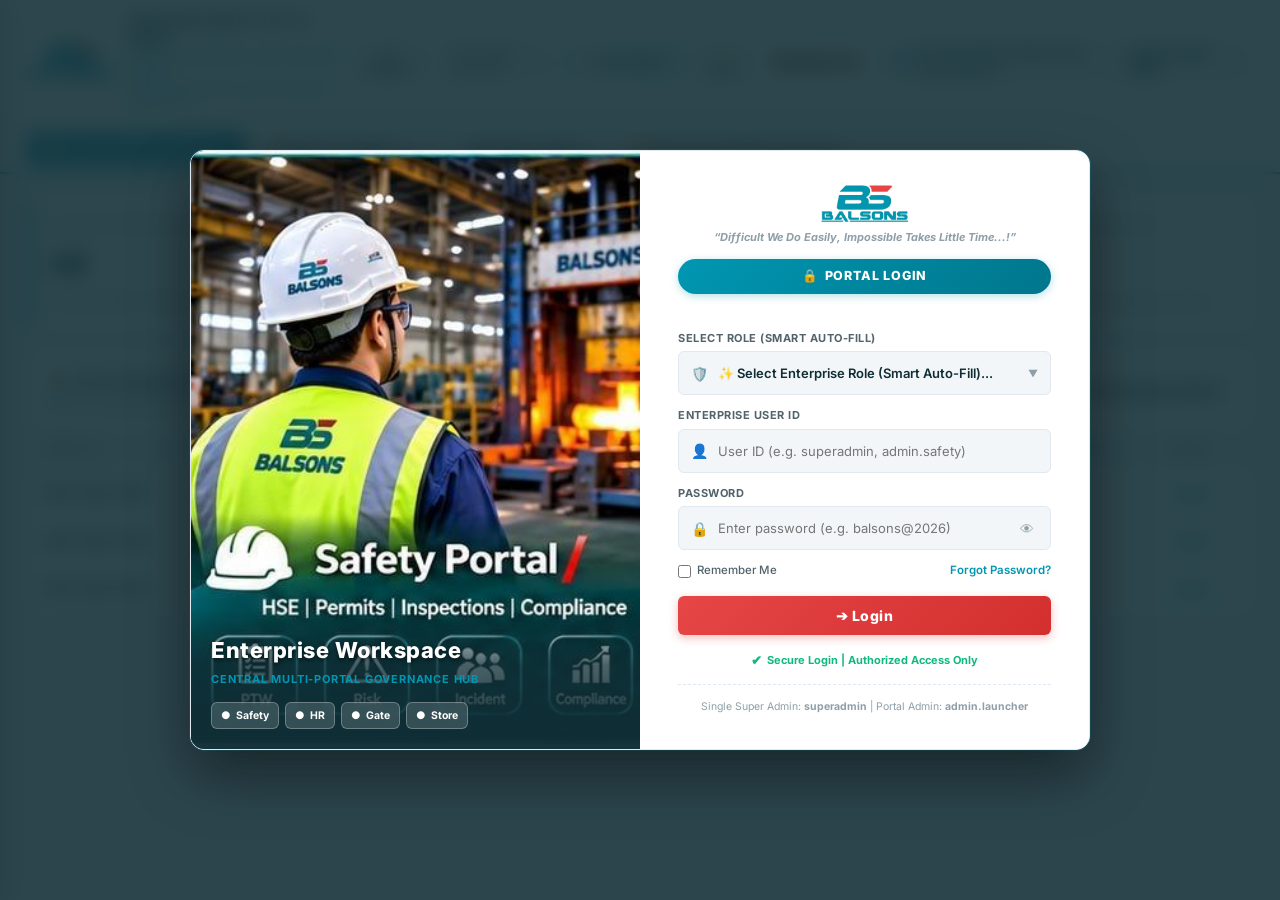
==== commit bfef28fa: "feat(gate): add Google Drive Document Vault links & endpoints, polish split-screen login header" ====
--- a/frontend/index.html
+++ b/frontend/index.html
@@ -870,7 +870,7 @@
          onerror="this.onerror=null;this.src='assets/images/login-gate.jpg'" alt="Gate Entry & Site Access">
     <div class="login-cover-overlay"></div>
     <div class="login-cover-label">
-     
+      <h2>Gate Entry &amp; Site Access Portal</h2>
       <p>JTRWF PROJECT · Khordha, Odisha</p>
       <div class="login-motto">"Difficult We Do Easily, Impossible Takes Little Time...!"</div>
     </div>
@@ -942,6 +942,9 @@
       </div>
     </div>
     <span class="meta-badge">PRJ-JTRWF-SCHULER</span>
+    <a href="https://drive.google.com/drive/folders/1BbLIA4W-JSk2HFTKsNN1XI5Vr9WQ1bi-" target="_blank" rel="noopener" class="btn btn-secondary btn-sm" style="background: rgba(0, 151, 178, 0.08); border-color: var(--beds-teal-primary); color: var(--beds-teal-primary); font-weight: 700; text-decoration: none; display: inline-flex; align-items: center; gap: 4px;" title="Open Gate Entry Master Document Vault on Google Drive">
+      📁 Drive Vault ↗
+    </a>
     <button class="theme-toggle-btn" onclick="toggleTheme()" id="themeBtn">
       🌙 Dark
     </button>
@@ -1586,7 +1589,10 @@
           Physical gate receipt against Purchase Orders & Delivery Challans. Auto-generates IGE token for Store verification.
         </p>
       </div>
-      <div style="display: flex; gap: 8px; flex-wrap: wrap;">
+      <div style="display: flex; gap: 8px; flex-wrap: wrap; align-items: center;">
+        <a href="https://drive.google.com/drive/folders/1nY5SEh-nds0QGE_7pcrrjN1zFjoBtIRX" target="_blank" rel="noopener" class="btn btn-secondary btn-sm" style="font-size: 11px; text-decoration: none; display: inline-flex; align-items: center; gap: 4px; border-color: var(--beds-teal-primary); color: var(--beds-teal-primary); font-weight: 700;" title="Open Material Challans Google Drive Vault">
+          📁 Challans Drive Vault ↗
+        </a>
         <span class="status-pill status-info">Gate-1 Heavy Haul</span>
         <span class="status-pill status-success">Instant Store Alert</span>
       </div>
@@ -1766,7 +1772,10 @@
           Statutory outbound movement for returnable tools/plant (RGP) and non-returnable scrap/materials (NRGP).
         </p>
       </div>
-      <div style="display: flex; gap: 8px; flex-wrap: wrap;">
+      <div style="display: flex; gap: 8px; flex-wrap: wrap; align-items: center;">
+        <a href="https://drive.google.com/drive/folders/1Q6UA4DOPPKJ-QydctzYktNK0A9xUQ-Pa" target="_blank" rel="noopener" class="btn btn-secondary btn-sm" style="font-size: 11px; text-decoration: none; display: inline-flex; align-items: center; gap: 4px; border-color: var(--beds-teal-primary); color: var(--beds-teal-primary); font-weight: 700;" title="Open Gate Passes Google Drive Vault">
+          📁 Gate Pass Drive Vault ↗
+        </a>
         <button class="btn btn-primary" onclick="openCreateGatePassModal()">
           + Issue New Gate Pass
         </button>
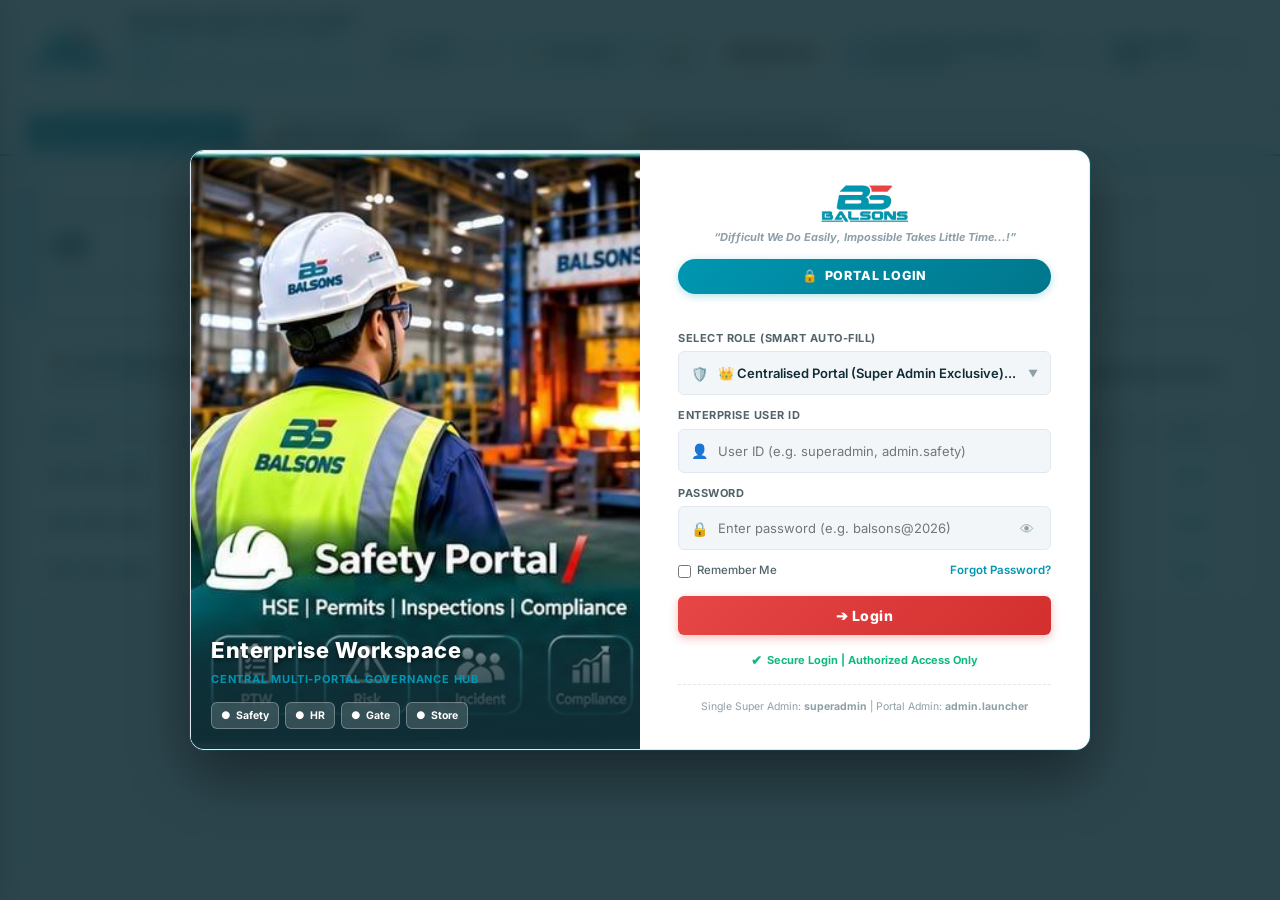
==== commit 4db5343f: "feat(security): isolate individual portal access, reserve centralized launcher for Super Admin, add " ====
--- a/frontend/index.html
+++ b/frontend/index.html
@@ -905,7 +905,7 @@
       </form>
 
       <div class="login-footer">
-        <a href="../../index.html">← Return to Central Enterprise Workspace</a>
+        <span style="font-weight:700; color:var(--beds-charcoal-heading, #102d35);">BALSONS Heavy Lift &amp; Shift</span> · <span style="color:var(--beds-teal-primary, #0097a7);">JTRWF Site Access</span>
         <div style="margin-top:8px;">BEDS V1.0 · SAM-2026 · JTRWF Site</div>
       </div>
     </div>
@@ -915,7 +915,7 @@
 <!-- Enterprise Header -->
 <header>
   <div class="brand">
-    <a href="../../index.html" title="Return to BALSONS Enterprise Launcher" style="text-decoration: none; display: flex; align-items: center; gap: 12px;">
+    <a href="index.html" title="Return to BALSONS Enterprise Launcher" style="text-decoration: none; display: flex; align-items: center; gap: 12px;">
       <img src="assets/images/balsons-logo.png" alt="BALSONS Logo" style="height: 38px !important; max-height: 38px !important; width: auto !important; object-fit: contain !important;">
     </a>
     <div class="brand-text">
@@ -927,20 +927,7 @@
 
   <div class="header-actions">
     <!-- Portal Switcher -->
-    <div class="portal-switcher-wrap" id="portalSwitcherWrap">
-      <button class="portal-switcher-btn" onclick="document.getElementById('portalSwitcherWrap').classList.toggle('open')">
-        🚀 Portals <span style="font-size:10px;">▾</span>
-      </button>
-      <div class="portal-switcher-menu">
-        <a class="portal-switcher-item" href="../../index.html">🏢 Enterprise Launcher</a>
-        <a class="portal-switcher-item current" href="index.html">🚧 Gate Entry Manager</a>
-        <a class="portal-switcher-item" href="../../BALSONS HR MANAGER/frontend/index.html">👷 HR &amp; Payroll Manager</a>
-        <a class="portal-switcher-item" href="../../BALSONS OPERATIONS MANAGER/index.html">🏗️ Operations Manager</a>
-        <a class="portal-switcher-item" href="../../BALSONS PURCHASE MANAGER/index.html">🛒 Purchase Manager</a>
-        <a class="portal-switcher-item" href="../../BALSONS SAFETY MANAGER/frontend/index.html">🦺 Safety Manager</a>
-        <a class="portal-switcher-item" href="../../BALSONS STORE MANAGER/frontend/index.html">📦 Store Manager</a>
-      </div>
-    </div>
+    
     <span class="meta-badge">PRJ-JTRWF-SCHULER</span>
     <a href="https://drive.google.com/drive/folders/1BbLIA4W-JSk2HFTKsNN1XI5Vr9WQ1bi-" target="_blank" rel="noopener" class="btn btn-secondary btn-sm" style="background: rgba(0, 151, 178, 0.08); border-color: var(--beds-teal-primary); color: var(--beds-teal-primary); font-weight: 700; text-decoration: none; display: inline-flex; align-items: center; gap: 4px;" title="Open Gate Entry Master Document Vault on Google Drive">
       📁 Drive Vault ↗
@@ -962,8 +949,7 @@
       <div class="user-pill-menu">
         <div class="user-pill-menu-item">👤 <span id="menuUserFullName">User</span></div>
         <div class="user-pill-menu-divider"></div>
-        <a class="user-pill-menu-item" href="../../index.html">🏢 Switch Portal</a>
-        <div class="user-pill-menu-divider"></div>
+        
         <div class="user-pill-menu-item danger" onclick="BalsonsAuth.logout()">🔓 Log Out</div>
       </div>
     </div>
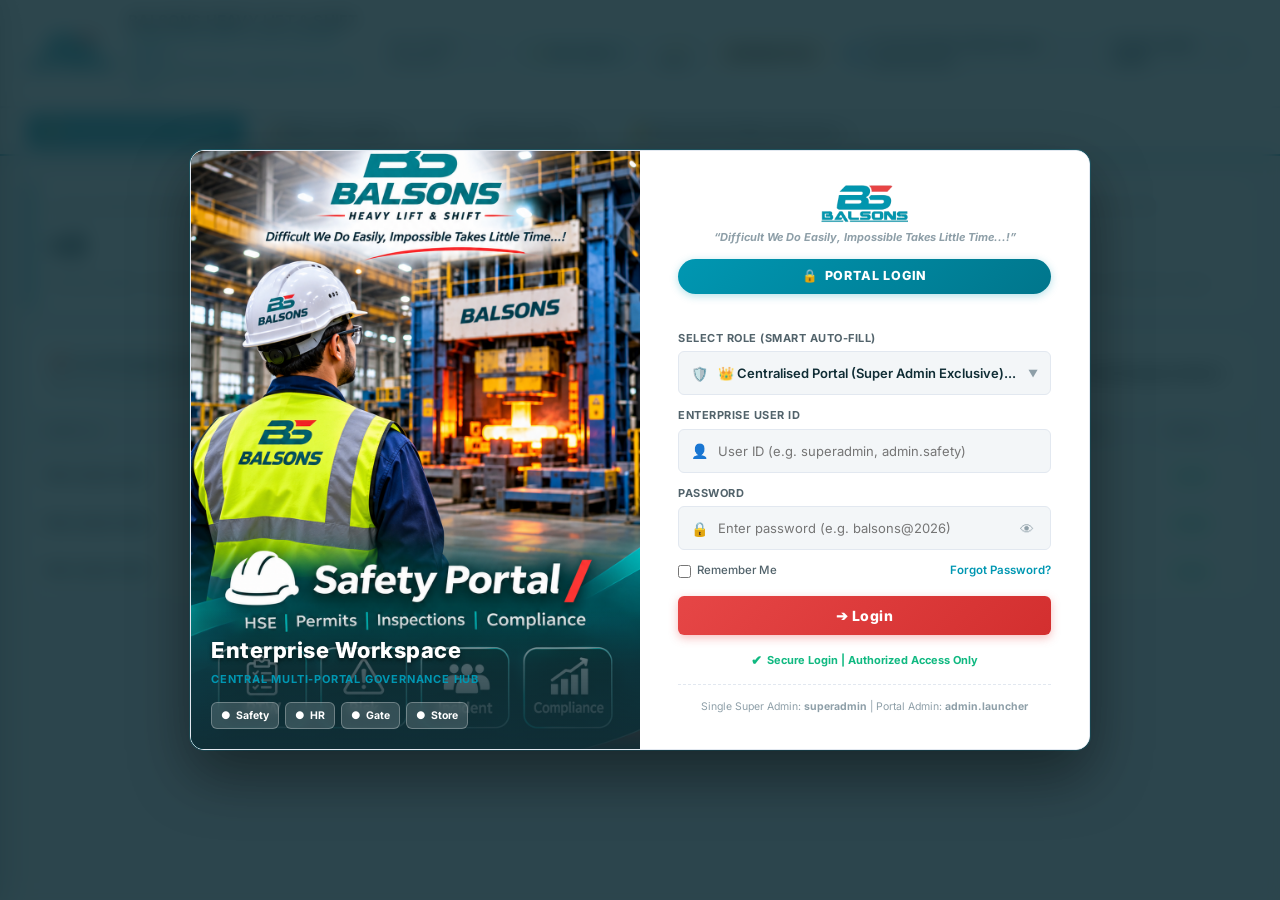
==== commit 0ac6939c: "feat(assets): sync domain login covers, update beds-portal-login & beds-superadmin, enforce isolatio" ====
--- a/frontend/index.html
+++ b/frontend/index.html
@@ -4914,12 +4914,8 @@
     URL.revokeObjectURL(url);
   }
 
-  // Close all header dropdowns on outside click
+  // Close header user dropdown on outside click
   document.addEventListener('click', function(e) {
-    if (!e.target.closest('#portalSwitcherWrap')) {
-      var w = document.getElementById('portalSwitcherWrap');
-      if (w) w.classList.remove('open');
-    }
     if (!e.target.closest('#userPillWrap')) {
       var u = document.getElementById('userPillWrap');
       if (u) u.classList.remove('open');
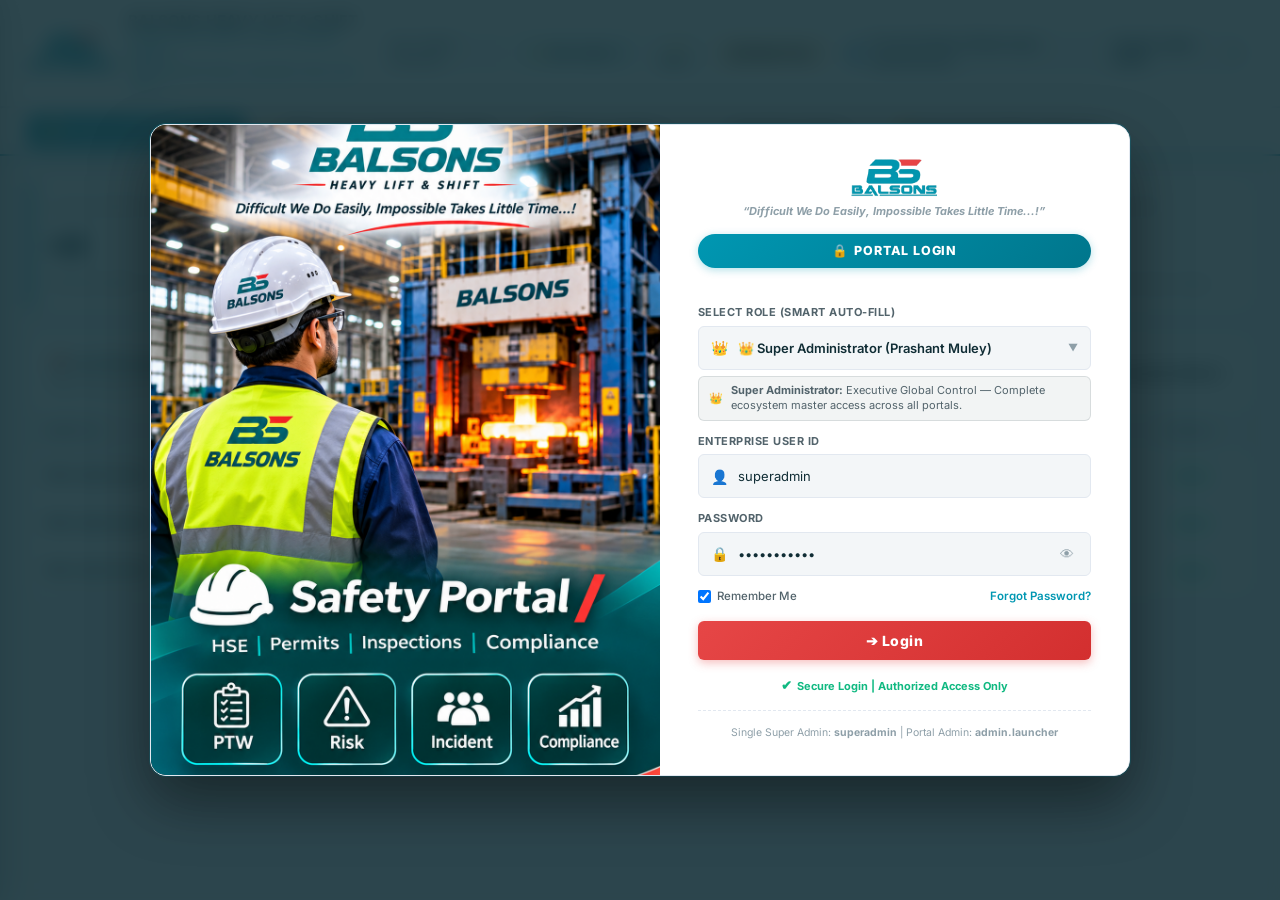
==== commit 9662b03e: "feat(enterprise): lock gate entry portal, enable centered modal window popups, common password balso" ====
--- a/frontend/index.html
+++ b/frontend/index.html
@@ -1,6 +1,7 @@
 <!DOCTYPE html>
 <html lang="en" data-theme="light">
 <head>
+  <!-- BEDS Portal Cover Image: login-gate.jpg -->
   <meta charset="UTF-8">
   <meta name="viewport" content="width=device-width, initial-scale=1.0">
   <title>BALSONS Gate Entry & Site Access Portal </title>
@@ -196,9 +197,14 @@
       z-index: 250;
       padding: 6px;
     }
+    .beds-nav-dropdown:hover .beds-dropdown-menu,
     .beds-nav-dropdown.open .beds-dropdown-menu {
-      display: block;
+      display: block !important;
       animation: dropdownSlide 0.15s ease-out;
+    }
+    .beds-nav-tab, .beds-dropdown-toggle, .beds-dropdown-item {
+      cursor: pointer !important;
+      user-select: none;
     }
     @keyframes dropdownSlide {
       from { opacity: 0; transform: translateY(-4px); }
@@ -749,7 +755,7 @@
     @media print {
       @page {
         size: A4 portrait;
-        margin: 10mm 12mm 10mm 12mm; /* Exact Word Narrow Margins (0.5 inch / 12.7mm) */
+        margin: 8mm 10mm 8mm 10mm;
       }
       * {
         -webkit-print-color-adjust: exact !important;
@@ -764,13 +770,42 @@
         background: #FFFFFF !important;
         color: #102D35 !important;
         font-family: 'Inter', -apple-system, BlinkMacSystemFont, Arial, sans-serif !important;
-        overflow: hidden !important;
       }
-      /* Strict Ancestor Isolation: Hides every element outside the Challan document sheet */
-      body > *:not(main) {
+
+      /* Gate Pass Specific Print Mode */
+      body.print-mode-gatepass > *:not(#printableGatePassContainer) {
         display: none !important;
       }
-      main {
+      body.print-mode-gatepass #printableGatePassContainer {
+        display: block !important;
+        width: 100% !important;
+        margin: 0 !important;
+        padding: 0 !important;
+      }
+      body.print-mode-gatepass .gp-print-sheet {
+        box-shadow: none !important;
+        border: 1.5px solid #102D35 !important;
+        border-radius: 0 !important;
+        padding: 10px 14px !important;
+        margin: 0 auto !important;
+        width: 100% !important;
+        max-width: 100% !important;
+        height: 275mm !important;
+        display: flex !important;
+        flex-direction: column !important;
+        justify-content: space-between !important;
+        box-sizing: border-box !important;
+        page-break-inside: avoid !important;
+        page-break-after: avoid !important;
+        break-inside: avoid !important;
+        break-after: avoid !important;
+      }
+
+      /* Delivery Challan Print Mode (Default fallback when not print-mode-gatepass) */
+      body:not(.print-mode-gatepass) > *:not(main) {
+        display: none !important;
+      }
+      body:not(.print-mode-gatepass) main {
         display: block !important;
         margin: 0 !important;
         padding: 0 !important;
@@ -778,7 +813,7 @@
         max-width: 100% !important;
         border: none !important;
       }
-      main > *:not(#tab-challan) {
+      body:not(.print-mode-gatepass) main > *:not(#tab-challan) {
         display: none !important;
       }
       #tab-challan {
@@ -858,59 +893,119 @@
         font-size: 10.5px !important;
       }
     }
-  </style>
+  
+
+/* =========================================================================
+   BEDS MASTER POP-UP MODAL WINDOW SYSTEM (V1.2)
+   Fixed, Centered Overlay with Blurred Backdrop for All Modal Pop-ups
+   ========================================================================= */
+.beds-modal-backdrop {
+  position: fixed !important;
+  inset: 0 !important;
+  top: 0 !important;
+  left: 0 !important;
+  width: 100vw !important;
+  height: 100vh !important;
+  z-index: 999999 !important;
+  background: rgba(16, 45, 53, 0.85) !important;
+  backdrop-filter: blur(8px) !important;
+  -webkit-backdrop-filter: blur(8px) !important;
+  display: none;
+  align-items: center !important;
+  justify-content: center !important;
+  padding: 24px !important;
+  box-sizing: border-box !important;
+  overflow-y: auto !important;
+  animation: bedsFadeInBackdrop 0.25s ease-out;
+}
+
+.beds-modal-backdrop.active,
+.beds-modal-backdrop[style*="display: flex"],
+.beds-modal-backdrop[style*="display:flex"] {
+  display: flex !important;
+}
+
+.beds-modal-backdrop[style*="display: none"],
+.beds-modal-backdrop[style*="display:none"] {
+  display: none !important;
+}
+
+.beds-modal {
+  background: var(--beds-bg-panel, #FFFFFF) !important;
+  color: var(--beds-text-primary, #102a35) !important;
+  border-radius: 16px !important;
+  border: 1px solid var(--beds-border, #CBD5E1) !important;
+  box-shadow: 0 25px 65px rgba(0, 0, 0, 0.5), 0 0 0 1px rgba(0, 151, 178, 0.35) !important;
+  width: 100% !important;
+  max-width: 680px !important;
+  max-height: 90vh !important;
+  overflow-y: auto !important;
+  padding: 28px 32px !important;
+  box-sizing: border-box !important;
+  position: relative !important;
+  margin: auto !important;
+  animation: bedsModalZoomIn 0.28s cubic-bezier(0.16, 1, 0.3, 1) both !important;
+}
+
+@keyframes bedsModalZoomIn {
+  from {
+    opacity: 0;
+    transform: translateY(24px) scale(0.96);
+  }
+  to {
+    opacity: 1;
+    transform: translateY(0) scale(1);
+  }
+}
+
+.beds-modal .modal-header {
+  display: flex !important;
+  justify-content: space-between !important;
+  align-items: flex-start !important;
+  border-bottom: 1.5px solid var(--beds-border, #E2E8F0) !important;
+  padding-bottom: 14px !important;
+  margin-bottom: 18px !important;
+}
+
+.beds-modal .modal-header h3 {
+  font-size: 17px !important;
+  font-weight: 800 !important;
+  color: var(--beds-charcoal-heading, #102D35) !important;
+  margin: 0 !important;
+  display: flex !important;
+  align-items: center !important;
+  gap: 8px !important;
+}
+
+.beds-modal .modal-cat-btn {
+  padding: 8px 14px !important;
+  border-radius: 8px !important;
+  font-size: 12px !important;
+  font-weight: 700 !important;
+  cursor: pointer !important;
+  transition: all 0.2s ease !important;
+  border: 1px solid var(--beds-border, #CBD5E1) !important;
+  background: var(--beds-bg-page, #F8FAFC) !important;
+  color: var(--beds-text-primary, #102a35) !important;
+}
+
+.beds-modal .modal-cat-btn:hover {
+  border-color: var(--beds-teal-primary, #0097B2) !important;
+  background: rgba(0, 151, 178, 0.08) !important;
+}
+
+.beds-modal .modal-cat-btn.active {
+  border-color: var(--beds-teal-primary, #0097B2) !important;
+  background: rgba(0, 151, 178, 0.15) !important;
+  color: var(--beds-teal-primary, #0097B2) !important;
+  box-shadow: 0 0 0 2px rgba(0, 151, 178, 0.25) !important;
+}
+
+</style>
 </head>
 <body>
 
-<!-- Login Modal -->
-<div id="loginModal" class="modal-backdrop">
-  <!-- Left: cover image -->
-  <div class="login-split-left">
-    <img class="login-cover" src="assets/images/login-gate.jpg" 
-         onerror="this.onerror=null;this.src='assets/images/login-gate.jpg'" alt="Gate Entry & Site Access">
-    <div class="login-cover-overlay"></div>
-    <div class="login-cover-label">
-      <h2>Gate Entry &amp; Site Access Portal</h2>
-      <p>JTRWF PROJECT · Khordha, Odisha</p>
-      <div class="login-motto">"Difficult We Do Easily, Impossible Takes Little Time...!"</div>
-    </div>
-  </div>
-  <!-- Right: login form -->
-  <div class="login-split-right">
-    <div class="login-form-wrap">
-      <div class="login-logo-row">
-        <img src="assets/images/balsons-logo.png" 
-             onerror="this.onerror=null;this.src='https://lh3.googleusercontent.com/d/1HB7sGaQ4f2qq0NNzgBQrSpUe2DJWV4uh'" 
-             alt="BALSONS Logo">
-        <div>
-          <div style="font-size:15px;font-weight:800;color:var(--beds-charcoal-heading);">BALSONS HEAVY LIFT &amp; SHIFT</div>
-          <div style="font-size:10px;color:var(--beds-teal-primary);font-weight:700;text-transform:uppercase;letter-spacing:0.5px;">Enterprise Platform</div>
-        </div>
-      </div>
-      <h2 class="login-title">Sign In to Gate Entry &amp; Site Access</h2>
-      <p class="login-subtitle">Authorized Personnel Only · JTRWF Site Access</p>
-
-      <div id="loginError" style="display:none;background:var(--beds-status-critical-bg);border:1px solid var(--beds-alert-red);color:var(--beds-alert-red);padding:10px;border-radius:8px;font-size:12px;margin-bottom:14px;"></div>
-
-      <form id="loginForm" onsubmit="handleLoginSubmit(event)">
-        <div class="form-group">
-          <label>Username</label>
-          <input type="text" id="loginUsername" required placeholder="admin | safety.manager | safety.team">
-        </div>
-        <div class="form-group">
-          <label>Password</label>
-          <input type="password" id="loginPassword" required placeholder="••••••••••••">
-        </div>
-        <button type="submit" class="login-btn">Authorize &amp; Sign In</button>
-      </form>
-
-      <div class="login-footer">
-        <span style="font-weight:700; color:var(--beds-charcoal-heading, #102d35);">BALSONS Heavy Lift &amp; Shift</span> · <span style="color:var(--beds-teal-primary, #0097a7);">JTRWF Site Access</span>
-        <div style="margin-top:8px;">BEDS V1.0 · SAM-2026 · JTRWF Site</div>
-      </div>
-    </div>
-  </div>
-</div>
+<!-- Legacy Login Modal removed - replaced by BEDS V1.1 Unified Branded Controller -->
 
 <!-- Enterprise Header -->
 <header>
@@ -962,6 +1057,9 @@
   <button class="beds-nav-tab active" data-target="radar" onclick="switchTab('radar')">
     🧭 Command Radar & Muster
   </button>
+  <button class="beds-nav-tab" data-target="documents" onclick="switchTab('documents')">
+    📁 Official Documents &amp; Drive Vault
+  </button>
 
   <!-- Group 2: Material Inward & Challans Dropdown -->
   <div class="beds-nav-dropdown">
@@ -1006,6 +1104,13 @@
           <small>Returnable & non-returnable exit passes</small>
         </div>
       </a>
+      <a class="beds-dropdown-item" data-target="issue-gatepass" onclick="switchTab('issue-gatepass')">
+        <span class="item-icon">➕</span>
+        <div class="item-text">
+          <strong>Issue New Gate Pass Studio</strong>
+          <small>Interactive multi-category pass issuer &amp; live preview</small>
+        </div>
+      </a>
       <a class="beds-dropdown-item" data-target="audit" onclick="switchTab('audit')">
         <span class="item-icon">📋</span>
         <div class="item-text">
@@ -1051,10 +1156,13 @@
 <div class="beds-mobile-pill-bar">
   <button class="beds-btn beds-btn-sm beds-btn-primary" onclick="switchTab('radar')">🧭 Radar</button>
   <button class="beds-btn beds-btn-sm beds-btn-secondary" onclick="switchTab('gate-dossier-360')" style="color: var(--beds-teal-primary); font-weight: 700;">📄 360° Dossier</button>
-  <button class="beds-btn beds-btn-sm beds-btn-secondary" onclick="switchTab('clearance')">🦺 Security Clearance</button>
-  <button class="beds-btn beds-btn-sm beds-btn-secondary" onclick="switchTab('personnel')">👥 Gate Pass</button>
-  <button class="beds-btn beds-btn-sm beds-btn-secondary" onclick="switchTab('vehicles')">🚛 Vehicles</button>
-  <button class="beds-btn beds-btn-sm beds-btn-secondary" onclick="switchTab('materials')">📦 Materials RGP</button>
+  <button class="beds-btn beds-btn-sm beds-btn-secondary" onclick="switchTab('gate-safety-clearance')">🦺 Security Clearance</button>
+  <button class="beds-btn beds-btn-sm beds-btn-secondary" onclick="switchTab('gatepass')">📄 Gate Pass</button>
+  <button class="beds-btn beds-btn-sm beds-btn-secondary" onclick="switchTab('issue-gatepass')">➕ Issue Pass</button>
+  <button class="beds-btn beds-btn-sm beds-btn-secondary" onclick="switchTab('inward')">🚚 Material Inward</button>
+  <button class="beds-btn beds-btn-sm beds-btn-secondary" onclick="switchTab('challan')">📑 Challan</button>
+  <button class="beds-btn beds-btn-sm beds-btn-secondary" onclick="switchTab('registries')">🗂️ Registries</button>
+  <button class="beds-btn beds-btn-sm beds-btn-secondary" onclick="switchTab('documents')">📁 Documents</button>
 </div>
 
 <main>
@@ -1140,6 +1248,338 @@
     </div>
   </section>
 
+  <!-- =========================================================================
+       DEDICATED ISSUE NEW GATE PASS STUDIO TAB (PHASE 8 ENHANCEMENT)
+       ========================================================================= -->
+  <section id="tab-issue-gatepass" class="section-view">
+    <div style="display: flex; justify-content: space-between; align-items: center; margin-bottom: 20px; flex-wrap: wrap; gap: 12px;">
+      <div>
+        <h2 style="font-size: 18px; font-weight: 800; color: var(--beds-charcoal-heading); display: flex; align-items: center; gap: 8px;">
+          ➕ Issue New Controlled Gate Pass Studio
+          <span class="status-pill status-success">Multi-Category Statutory Engine</span>
+        </h2>
+        <p style="font-size: 12px; color: var(--beds-text-secondary); margin-top: 2px;">
+          Statutory dispatch clearance for Returnable Materials (RGP), Non-Returnable Disposals (NRGP), Visitor Site Badges &amp; Transport Fleet Movements.
+        </p>
+      </div>
+      <div style="display: flex; gap: 8px; flex-wrap: wrap; align-items: center;">
+        <button class="btn btn-secondary btn-sm" onclick="switchTab('gatepass')">
+          📋 Back to Gate Pass Register
+        </button>
+        <button class="btn btn-primary btn-sm" onclick="openCreateGatePassModal()" style="font-weight: 700;">
+          ⚡ Open Pop-up Form
+        </button>
+        <a href="https://drive.google.com/drive/folders/1Q6UA4DOPPKJ-QydctzYktNK0A9xUQ-Pa" target="_blank" rel="noopener" class="btn btn-secondary btn-sm" style="font-size: 11px; text-decoration: none; display: inline-flex; align-items: center; gap: 4px; border-color: var(--beds-teal-primary); color: var(--beds-teal-primary); font-weight: 700;">
+          📁 Gate Pass Drive Vault ↗
+        </a>
+      </div>
+    </div>
+
+    <!-- 2-COLUMN SPLIT STUDIO: FORM (LEFT) + LIVE PREVIEW (RIGHT) -->
+    <div style="display: grid; grid-template-columns: 1.15fr 0.85fr; gap: 24px; align-items: flex-start; margin-bottom: 30px;">
+      
+      <!-- LEFT COLUMN: ISSUANCE STUDIO FORM -->
+      <div class="beds-card" style="padding: 20px 24px; border-radius: var(--beds-radius-lg); box-shadow: var(--beds-card-shadow);">
+        
+        <!-- Category Selector Header -->
+        <div style="margin-bottom: 18px;">
+          <label style="font-size: 11px; font-weight: 800; text-transform: uppercase; color: var(--beds-charcoal-heading); display: block; margin-bottom: 8px; letter-spacing: 0.5px;">
+            1. Select Gate Pass Category:
+          </label>
+          <div style="display: grid; grid-template-columns: repeat(auto-fit, minmax(130px, 1fr)); gap: 10px;">
+            <button type="button" class="btn btn-sm gp-cat-btn active" id="tabCatBtn-RGP" onclick="selectStudioCategory('RGP')" style="border: 2px solid var(--beds-teal-primary); background: rgba(0,151,178,0.12); color: var(--beds-teal-primary); font-weight: 800; padding: 10px 8px; display: flex; flex-direction: column; align-items: center; gap: 4px; border-radius: 8px;">
+              <span style="font-size: 18px;">🔄</span>
+              <span>RGP (Returnable)</span>
+            </button>
+            <button type="button" class="btn btn-sm gp-cat-btn" id="tabCatBtn-NRGP" onclick="selectStudioCategory('NRGP')" style="border: 1.5px solid var(--beds-border); background: var(--beds-bg-page); color: var(--beds-text-primary); font-weight: 700; padding: 10px 8px; display: flex; flex-direction: column; align-items: center; gap: 4px; border-radius: 8px;">
+              <span style="font-size: 18px;">📦</span>
+              <span>NRGP (Outward)</span>
+            </button>
+            <button type="button" class="btn btn-sm gp-cat-btn" id="tabCatBtn-VISITOR" onclick="selectStudioCategory('VISITOR')" style="border: 1.5px solid var(--beds-border); background: var(--beds-bg-page); color: var(--beds-text-primary); font-weight: 700; padding: 10px 8px; display: flex; flex-direction: column; align-items: center; gap: 4px; border-radius: 8px;">
+              <span style="font-size: 18px;">🦺</span>
+              <span>Visitor / Crew</span>
+            </button>
+            <button type="button" class="btn btn-sm gp-cat-btn" id="tabCatBtn-VEHICLE" onclick="selectStudioCategory('VEHICLE')" style="border: 1.5px solid var(--beds-border); background: var(--beds-bg-page); color: var(--beds-text-primary); font-weight: 700; padding: 10px 8px; display: flex; flex-direction: column; align-items: center; gap: 4px; border-radius: 8px;">
+              <span style="font-size: 18px;">🚛</span>
+              <span>Vehicle / Fleet</span>
+            </button>
+          </div>
+        </div>
+
+        <!-- Quick Scenario Presets -->
+        <div style="background: var(--beds-bg-page); border: 1px dashed var(--beds-border); border-radius: 8px; padding: 10px 14px; margin-bottom: 18px;">
+          <div style="font-size: 10.5px; font-weight: 700; color: var(--beds-text-muted); text-transform: uppercase; margin-bottom: 6px;">
+            ⚡ Quick Presets (Click to Populate):
+          </div>
+          <div style="display: flex; gap: 8px; flex-wrap: wrap;">
+            <button type="button" class="btn btn-secondary btn-sm" style="font-size: 11px; padding: 4px 10px;" onclick="applyStudioPreset('RGP_JACK')">🔧 100T Hydraulic Jack (RGP)</button>
+            <button type="button" class="btn btn-secondary btn-sm" style="font-size: 11px; padding: 4px 10px;" onclick="applyStudioPreset('NRGP_SCRAP')">♻️ Scrap Metal &amp; Oil Drums (NRGP)</button>
+            <button type="button" class="btn btn-secondary btn-sm" style="font-size: 11px; padding: 4px 10px;" onclick="applyStudioPreset('VISITOR_INSPECT')">👔 Schuler Technical Inspector (Visitor)</button>
+            <button type="button" class="btn btn-secondary btn-sm" style="font-size: 11px; padding: 4px 10px;" onclick="applyStudioPreset('VEHICLE_PULLER')">🚛 Hydraulic Puller &amp; Trailer (Vehicle)</button>
+          </div>
+        </div>
+
+        <!-- Dynamic Studio Form -->
+        <form id="studioGatePassForm" onsubmit="handleStudioGatePassSubmit(event)">
+          <input type="hidden" id="studioCategory" value="RGP">
+
+          <!-- Section A: Pass Metadata -->
+          <div style="display: grid; grid-template-columns: 1fr 1fr; gap: 12px; margin-bottom: 12px;">
+            <div class="form-group">
+              <label>Pass ID (Auto-Generated)</label>
+              <input type="text" id="studioPassId" class="beds-input" readonly style="font-family: monospace; font-weight: 700; background: var(--beds-bg-page);" value="RGP-2026-0042">
+            </div>
+            <div class="form-group">
+              <label>Issue Date &amp; Time (IST)</label>
+              <input type="text" id="studioIssueDate" class="beds-input" readonly style="font-family: monospace; background: var(--beds-bg-page);">
+            </div>
+          </div>
+
+          <!-- Section B: Category-Specific Fields (Toggled Dynamically) -->
+          
+          <!-- B1. RGP & NRGP Material Fields -->
+          <div id="studioSection-MATERIAL">
+            <div class="form-group">
+              <label>Item Description &amp; Technical Specifications <strong style="color:var(--beds-alert-red);">*</strong></label>
+              <input type="text" id="studioItemDesc" class="beds-input" placeholder="e.g. 100T Hydraulic Climbing Jack (Double Acting)" oninput="updateStudioPreview()" required>
+            </div>
+            <div style="display: grid; grid-template-columns: 1fr 1fr; gap: 12px;">
+              <div class="form-group">
+                <label>Quantity &amp; Unit <strong style="color:var(--beds-alert-red);">*</strong></label>
+                <input type="text" id="studioQty" class="beds-input" placeholder="e.g. 2 Nos (14.5 MT)" oninput="updateStudioPreview()" required>
+              </div>
+              <div class="form-group">
+                <label>Asset Tag / Serial No / Identification</label>
+                <input type="text" id="studioSerial" class="beds-input" placeholder="e.g. EQ-2026-0001 / BHLS-HJ-100-01" oninput="updateStudioPreview()">
+              </div>
+            </div>
+            <div style="display: grid; grid-template-columns: 1.2fr 0.8fr; gap: 12px;">
+              <div class="form-group">
+                <label>Consignee / Destination Vendor / Buyer <strong style="color:var(--beds-alert-red);">*</strong></label>
+                <input type="text" id="studioConsignee" class="beds-input" placeholder="e.g. Precision Calibrators Kolkata" oninput="updateStudioPreview()" required>
+              </div>
+              <div class="form-group">
+                <label>Carrier Transport / Vehicle No <strong style="color:var(--beds-alert-red);">*</strong></label>
+                <input type="text" id="studioVehicleNo" class="beds-input" placeholder="e.g. OD-02-AX-8910" oninput="validateVehicleInput(this); updateStudioPreview();" required>
+              </div>
+            </div>
+            <div style="display: grid; grid-template-columns: 1fr 1fr; gap: 12px;">
+              <div class="form-group">
+                <label>Purpose of Movement <strong style="color:var(--beds-alert-red);">*</strong></label>
+                <select id="studioPurpose" class="beds-select" onchange="updateStudioPreview()">
+                  <option value="Third Party NABL Calibration & Certification">Third Party NABL Calibration &amp; Certification</option>
+                  <option value="Emergency Workshop Overhaul & Repair">Emergency Workshop Overhaul &amp; Repair</option>
+                  <option value="Rigging Gear Proof-Load Testing & Form-11">Rigging Gear Proof-Load Testing &amp; Form-11</option>
+                  <option value="Scrap Metal & Waste Oil Disposal">Scrap Metal &amp; Waste Oil Disposal</option>
+                  <option value="Return to Supplier / Rental Demobilization">Return to Supplier / Rental Demobilization</option>
+                  <option value="Inter-Bay Machinery Transshipment">Inter-Bay Machinery Transshipment</option>
+                </select>
+              </div>
+              <div class="form-group" id="studioWrapReturnDate">
+                <label><strong style="color: var(--beds-alert-red);">*</strong> Expected Inward Return Date</label>
+                <input type="date" id="studioReturnDate" class="beds-input" onchange="updateStudioPreview()">
+              </div>
+            </div>
+          </div>
+
+          <!-- B2. VISITOR / CONTRACTOR Fields -->
+          <div id="studioSection-VISITOR" style="display: none;">
+            <div style="display: grid; grid-template-columns: 1fr 1fr; gap: 12px;">
+              <div class="form-group">
+                <label>Visitor / Contractor Full Name <strong style="color:var(--beds-alert-red);">*</strong></label>
+                <input type="text" id="studioVisName" class="beds-input" placeholder="e.g. Robert Schneider" oninput="updateStudioPreview()">
+              </div>
+              <div class="form-group">
+                <label>Mobile Number <strong style="color:var(--beds-alert-red);">*</strong></label>
+                <input type="tel" id="studioVisPhone" class="beds-input" placeholder="e.g. 9876543210" oninput="validatePhoneInput(this); updateStudioPreview();">
+              </div>
+            </div>
+            <div style="display: grid; grid-template-columns: 1.2fr 0.8fr; gap: 12px;">
+              <div class="form-group">
+                <label>Deputed Company / Vendor Organization <strong style="color:var(--beds-alert-red);">*</strong></label>
+                <input type="text" id="studioVisOrg" class="beds-input" placeholder="e.g. Schuler Group Deutschland / Ferroterro" oninput="updateStudioPreview()">
+              </div>
+              <div class="form-group">
+                <label>Government Photo ID (Masked)</label>
+                <input type="text" id="studioVisId" class="beds-input" placeholder="e.g. Aadhaar •••• 1234 / Passport" oninput="updateStudioPreview()">
+              </div>
+            </div>
+            <div style="display: grid; grid-template-columns: 1fr 1fr; gap: 12px;">
+              <div class="form-group">
+                <label>BALSONS Officer To Meet <strong style="color:var(--beds-alert-red);">*</strong></label>
+                <input type="text" id="studioVisHost" class="beds-input" placeholder="e.g. Satish Chandra (Project Director)" oninput="updateStudioPreview()">
+              </div>
+              <div class="form-group">
+                <label>Department / Erection Bay <strong style="color:var(--beds-alert-red);">*</strong></label>
+                <select id="studioVisDept" class="beds-select" onchange="updateStudioPreview()">
+                  <option value="Heavy Erection Bay 3 (Press Pit)">Heavy Erection Bay 3 (Press Pit)</option>
+                  <option value="Line Axle Bay 1">Line Axle Bay 1</option>
+                  <option value="Line Wheel Bay 2">Line Wheel Bay 2</option>
+                  <option value="HSE & Site Safety Directorate">HSE &amp; Site Safety Directorate</option>
+                  <option value="Central Commercial & Accounts">Central Commercial &amp; Accounts</option>
+                </select>
+              </div>
+            </div>
+            <div style="background: rgba(0, 151, 178, 0.06); border: 1px solid rgba(0, 151, 178, 0.2); border-radius: 8px; padding: 10px 14px; margin-bottom: 12px;">
+              <div style="font-size: 11px; font-weight: 700; color: var(--beds-teal-primary); margin-bottom: 6px;">
+                🦺 Statutory Gate PPE Issuance &amp; Verification:
+              </div>
+              <div style="display: flex; gap: 14px; flex-wrap: wrap; font-size: 12px;">
+                <label style="display: flex; align-items: center; gap: 4px; cursor: pointer;">
+                  <input type="checkbox" id="chkVisHelmet" checked onchange="updateStudioPreview()"> Safety Helmet
+                </label>
+                <label style="display: flex; align-items: center; gap: 4px; cursor: pointer;">
+                  <input type="checkbox" id="chkVisVest" checked onchange="updateStudioPreview()"> Hi-Vis Vest
+                </label>
+                <label style="display: flex; align-items: center; gap: 4px; cursor: pointer;">
+                  <input type="checkbox" id="chkVisShoes" checked onchange="updateStudioPreview()"> Steel-Toe Boots
+                </label>
+                <label style="display: flex; align-items: center; gap: 4px; cursor: pointer;">
+                  <input type="checkbox" id="chkVisGlasses" onchange="updateStudioPreview()"> Safety Glasses
+                </label>
+              </div>
+            </div>
+          </div>
+
+          <!-- B3. VEHICLE / FLEET Fields -->
+          <div id="studioSection-VEHICLE" style="display: none;">
+            <div style="display: grid; grid-template-columns: 1fr 1fr; gap: 12px;">
+              <div class="form-group">
+                <label>Vehicle Registration Number <strong style="color:var(--beds-alert-red);">*</strong></label>
+                <input type="text" id="studioVehReg" class="beds-input" placeholder="e.g. OD-02-AX-8910" oninput="validateVehicleInput(this); updateStudioPreview();">
+              </div>
+              <div class="form-group">
+                <label>Vehicle Configuration / Machinery Type <strong style="color:var(--beds-alert-red);">*</strong></label>
+                <select id="studioVehType" class="beds-select" onchange="updateStudioPreview()">
+                  <option value="Hydraulic Multi-Axle Modular Trailer (SPMT)">Hydraulic Multi-Axle Modular Trailer (SPMT)</option>
+                  <option value="Low-Bed Heavy Machinery Trailer">Low-Bed Heavy Machinery Trailer</option>
+                  <option value="Mobile Hydraulic Crane (100T-250T)">Mobile Hydraulic Crane (100T-250T)</option>
+                  <option value="Commercial 16-Tonne Transport Truck">Commercial 16-Tonne Transport Truck</option>
+                  <option value="Site Forklift / Yard Tractor">Site Forklift / Yard Tractor</option>
+                </select>
+              </div>
+            </div>
+            <div style="display: grid; grid-template-columns: 1fr 1fr; gap: 12px;">
+              <div class="form-group">
+                <label>Driver Full Name <strong style="color:var(--beds-alert-red);">*</strong></label>
+                <input type="text" id="studioVehDriver" class="beds-input" placeholder="e.g. Manoj Sahoo" oninput="updateStudioPreview()">
+              </div>
+              <div class="form-group">
+                <label>Driver Mobile Number</label>
+                <input type="tel" id="studioVehDriverPhone" class="beds-input" placeholder="e.g. 9876543210" oninput="validatePhoneInput(this); updateStudioPreview();">
+              </div>
+            </div>
+            <div style="display: grid; grid-template-columns: 1fr 1fr; gap: 12px;">
+              <div class="form-group">
+                <label>Commercial Driving License (DL) No <strong style="color:var(--beds-alert-red);">*</strong></label>
+                <input type="text" id="studioVehDl" class="beds-input" placeholder="e.g. OD-02-2018-0091244" oninput="updateStudioPreview()">
+              </div>
+              <div class="form-group">
+                <label>Transporter / Fleet Agency <strong style="color:var(--beds-alert-red);">*</strong></label>
+                <input type="text" id="studioVehAgency" class="beds-input" placeholder="e.g. Odisha Heavy Haul Logistics Pvt Ltd" oninput="updateStudioPreview()">
+              </div>
+            </div>
+            <div style="display: grid; grid-template-columns: 1fr 1fr; gap: 12px;">
+              <div class="form-group">
+                <label>Assigned Unloading Bay</label>
+                <select id="studioVehBay" class="beds-select" onchange="updateStudioPreview()">
+                  <option value="Bay-3 Heavy Erection Bay (Schuler Press)">Bay-3 Heavy Erection Bay (Schuler Press)</option>
+                  <option value="Bay-1 Line Axle Bay">Bay-1 Line Axle Bay</option>
+                  <option value="Bay-2 Line Wheel Bay">Bay-2 Line Wheel Bay</option>
+                  <option value="Main Yard Laydown Area">Main Yard Laydown Area</option>
+                </select>
+              </div>
+              <div class="form-group">
+                <label>Fitness / Insurance Validity Expiry</label>
+                <input type="date" id="studioVehFitness" class="beds-input" onchange="updateStudioPreview()">
+              </div>
+            </div>
+
+            <!-- Weighbridge & Statutory Physical Verification Grid -->
+            <div style="background: var(--beds-bg-page); border: 1.5px solid var(--beds-border); border-radius: 8px; padding: 12px 14px; margin-top: 12px; margin-bottom: 12px;">
+              <div style="font-size: 11px; font-weight: 800; color: var(--beds-charcoal-heading); margin-bottom: 8px; text-transform: uppercase; letter-spacing: 0.5px;">
+                ⚖️ Statutory Weighbridge &amp; Security Clearances
+              </div>
+              <div style="display: grid; grid-template-columns: 1fr 1fr 1fr; gap: 10px; margin-bottom: 10px;">
+                <div class="form-group" style="margin-bottom:0;">
+                  <label style="font-size: 10.5px;">Gross Weight (MT)</label>
+                  <input type="number" step="0.01" id="wbGross" class="beds-input" placeholder="e.g. 48.50" oninput="calcWeighbridgeNet(); updateStudioPreview();">
+                </div>
+                <div class="form-group" style="margin-bottom:0;">
+                  <label style="font-size: 10.5px;">Tare Weight (MT)</label>
+                  <input type="number" step="0.01" id="wbTare" class="beds-input" placeholder="e.g. 18.20" oninput="calcWeighbridgeNet(); updateStudioPreview();">
+                </div>
+                <div class="form-group" style="margin-bottom:0;">
+                  <label style="font-size: 10.5px;">Calculated Net (MT)</label>
+                  <input type="text" id="wbNet" class="beds-input" readonly style="background: #e2e8f0; font-weight: 800; color: var(--beds-charcoal-heading);" placeholder="Auto-Calculated">
+                </div>
+              </div>
+
+              <div style="display: flex; gap: 14px; flex-wrap: wrap; font-size: 11.5px; border-top: 1px dashed var(--beds-border); padding-top: 8px;">
+                <label style="display: flex; align-items: center; gap: 5px; cursor: pointer;">
+                  <input type="checkbox" id="chkStatCargo" checked onchange="updateStudioPreview()"> Physical Cargo Inspected
+                </label>
+                <label style="display: flex; align-items: center; gap: 5px; cursor: pointer;">
+                  <input type="checkbox" id="chkStatSeal" checked onchange="updateStudioPreview()"> Security Seal Intact
+                </label>
+                <label style="display: flex; align-items: center; gap: 5px; cursor: pointer;">
+                  <input type="checkbox" id="chkStatAlcohol" checked onchange="updateStudioPreview()"> 0.00 BAC Sobriety Verified
+                </label>
+                <label style="display: flex; align-items: center; gap: 5px; cursor: pointer;">
+                  <input type="checkbox" id="chkStatPpe" checked onchange="updateStudioPreview()"> Driver PPE Verified
+                </label>
+              </div>
+            </div>
+          </div>
+
+          <!-- Section C: Authorization & Remarks -->
+          <div class="form-group">
+            <label>Security Instructions &amp; Dispatch Remarks</label>
+            <textarea id="studioRemarks" rows="2" class="beds-textarea" placeholder="e.g. Checked by Gate Sentry. Physical serial verified against Form-11 test certificate..." oninput="updateStudioPreview()"></textarea>
+          </div>
+
+          <!-- Form Buttons -->
+          <div style="display: flex; justify-content: flex-end; gap: 10px; margin-top: 18px; padding-top: 14px; border-top: 1px solid var(--beds-border); flex-wrap: wrap;">
+            <button type="button" class="btn btn-secondary" onclick="resetStudioForm()">
+              🔄 Reset
+            </button>
+            <button type="button" class="btn btn-secondary" onclick="exportCurrentStudioGatePassToDrive()" style="font-weight: 700; border-color: var(--beds-teal-primary); color: var(--beds-teal-primary);">
+              ☁️ Export &amp; Upload to Google Drive
+            </button>
+            <button type="submit" class="btn btn-primary" style="font-weight: 800;">
+              💾 Issue &amp; Save Pass
+            </button>
+            <button type="button" class="btn btn-primary" style="background: var(--beds-charcoal-heading); border-color: var(--beds-teal-primary); font-weight: 800;" onclick="handleStudioGatePassSubmit(event, true)">
+              🖨️ Issue &amp; Print Pass
+            </button>
+          </div>
+        </form>
+      </div>
+
+      <!-- RIGHT COLUMN: LIVE INTERACTIVE PASS PREVIEW CARD -->
+      <div style="position: sticky; top: 80px;">
+        <div style="display: flex; justify-content: space-between; align-items: center; margin-bottom: 10px;">
+          <span style="font-size: 11px; font-weight: 800; text-transform: uppercase; color: var(--beds-text-muted); letter-spacing: 0.5px;">
+            📄 Real-Time Document Live Preview:
+          </span>
+          <button type="button" class="btn btn-secondary btn-sm" onclick="triggerCurrentStudioPrint()" style="font-size: 11px; font-weight: 800; display: inline-flex; align-items: center; gap: 4px;">
+            🖨️ Print This Pass
+          </button>
+        </div>
+
+        <!-- Rendered Card Mockup -->
+        <div id="studioLivePreviewWrap" style="background: #FFFFFF; border: 1.5px solid var(--beds-charcoal-heading); border-radius: 6px; padding: 16px; box-shadow: 0 4px 16px rgba(16,45,53,0.1); color: #102D35; font-family: 'Inter', sans-serif;">
+          <!-- Dynamically populated by JS updateStudioPreview() -->
+        </div>
+        
+        <div style="margin-top: 10px; font-size: 11px; color: var(--beds-text-muted); text-align: center;">
+          ⚡ Certified Single-Sheet A4 Statutory Pass • Guaranteed 1-Page Layout
+        </div>
+      </div>
+
+    </div>
+  </section>
+
   <!-- TAB: MASTER REGISTRIES (PHASE 3: CONTRACTORS, PERSONNEL, EQUIPMENT, VEHICLES) -->
   <section id="tab-registries" class="section-view">
     <!-- Sub-Toolbar -->
@@ -1330,6 +1770,9 @@
       <div style="display: flex; gap: 8px; flex-wrap: wrap;">
         <button class="btn btn-primary" onclick="printChallan()">
           🖨️ Print / Save as PDF
+        </button>
+        <button class="btn btn-secondary" onclick="exportCurrentChallanToDrive()" style="font-weight: 700; border-color: var(--beds-teal-primary); color: var(--beds-teal-primary);">
+          ☁️ Export &amp; Upload to Google Drive
         </button>
         <button class="btn btn-secondary" onclick="saveChallanRecord()">
           💾 Save to Register
@@ -1797,8 +2240,10 @@
       <div class="table-header">
         <div style="display: flex; gap: 8px; align-items: center; flex-wrap: wrap;">
           <button class="btn btn-secondary btn-sm" id="btnGpAll" style="font-weight: 700;" onclick="filterGatePassView('ALL')">All Passes</button>
-          <button class="btn btn-secondary btn-sm" id="btnGpRgp" onclick="filterGatePassView('RGP')">Returnable (RGP)</button>
-          <button class="btn btn-secondary btn-sm" id="btnGpNrgp" onclick="filterGatePassView('NRGP')">Non-Returnable (NRGP)</button>
+          <button class="btn btn-secondary btn-sm" id="btnGpRgp" onclick="filterGatePassView('RGP')">🔄 Returnable (RGP)</button>
+          <button class="btn btn-secondary btn-sm" id="btnGpNrgp" onclick="filterGatePassView('NRGP')">📦 Non-Returnable (NRGP)</button>
+          <button class="btn btn-secondary btn-sm" id="btnGpVisitor" onclick="filterGatePassView('VISITOR')">🦺 Visitor &amp; Contractor</button>
+          <button class="btn btn-secondary btn-sm" id="btnGpVehicle" onclick="filterGatePassView('VEHICLE')">🚛 Vehicle Movement</button>
           <button class="btn btn-secondary btn-sm" id="btnGpOverdue" style="color: var(--beds-alert-red); font-weight: 700;" onclick="filterGatePassView('OVERDUE')">🚨 Overdue Alerts</button>
         </div>
         <div style="display: flex; gap: 8px;">
@@ -2198,6 +2643,13 @@
       <!-- Injected dynamically -->
     </div>
   </section>
+
+  <!-- =========================================================================
+       TAB: OFFICIAL DOCUMENTS & GOOGLE DRIVE CLOUD VAULT (PHASE 8 ENHANCEMENT)
+       ========================================================================= -->
+  <section id="tab-documents" class="section-view">
+    <!-- Populated dynamically by BalsonsDocs.renderDocumentsTab() -->
+  </section>
 </main>
 
 <!-- ─── PHASE 3 MODALS: MASTER DATA REGISTRATION ───────────────────── -->
@@ -2465,103 +2917,248 @@
   </div>
 </div>
 
-<!-- Create Gate Pass Modal (RGP / NRGP) -->
+<!-- =========================================================================
+     ENHANCED POP-UP MODAL: ISSUE CONTROLLED GATE PASS (4 CATEGORIES)
+     ========================================================================= -->
 <div id="modalCreateGatePass" class="beds-modal-backdrop" style="display: none;">
-  <div class="beds-modal" style="max-width: 620px;">
-    <div class="modal-header">
+  <div class="beds-modal" style="max-width: 680px; max-height: 92vh; overflow-y: auto;">
+    <div class="modal-header" style="border-bottom: 1.5px solid var(--beds-border); padding-bottom: 12px; margin-bottom: 16px;">
       <div>
-        <h3 style="font-size: 16px; font-weight: 800; color: var(--beds-charcoal-heading);">
-          📄 Controlled Outbound Gate Pass Issuer
+        <h3 style="font-size: 16.5px; font-weight: 800; color: var(--beds-charcoal-heading); display: flex; align-items: center; gap: 8px;">
+          <span>📄</span> Issue New Controlled Gate Pass
+          <span class="status-pill status-info" id="modalCatPill">RGP (Returnable)</span>
         </h3>
-        <p style="font-size: 11px; color: var(--beds-text-secondary); margin: 0;">
-          Issue Returnable (RGP) or Non-Returnable (NRGP) gate clearance.
+        <p style="font-size: 11.5px; color: var(--beds-text-secondary); margin: 2px 0 0;">
+          Statutory dispatch &amp; clearance under JTRWF Site Access Governance.
         </p>
       </div>
-      <button type="button" class="btn btn-secondary btn-sm" onclick="closeCreateGatePassModal()">✕</button>
+      <button type="button" class="btn btn-secondary btn-sm" onclick="closeCreateGatePassModal()" style="font-weight: 700;">✕</button>
     </div>
 
-    <form id="createGatePassForm" onsubmit="handleCreateGatePassSubmit(event)">
-      <!-- Pass Type Selector -->
-      <div style="margin-bottom: 14px;">
-        <label style="font-size: 11px; font-weight: 800; text-transform: uppercase; color: var(--beds-charcoal-heading); display: block; margin-bottom: 6px;">
-          Gate Pass Classification:
-        </label>
+    <!-- Category Selector Buttons -->
+    <div style="margin-bottom: 14px;">
+      <label style="font-size: 11px; font-weight: 800; text-transform: uppercase; color: var(--beds-charcoal-heading); display: block; margin-bottom: 6px;">
+        Select Pass Classification:
+      </label>
+      <div style="display: grid; grid-template-columns: repeat(4, 1fr); gap: 8px;">
+        <button type="button" class="btn btn-sm modal-cat-btn active" id="modalCatBtn-RGP" onclick="selectModalCategory('RGP')" style="border: 2px solid var(--beds-teal-primary); background: rgba(0,151,178,0.12); color: var(--beds-teal-primary); font-weight: 800; padding: 8px 4px; border-radius: 6px;">
+          🔄 RGP
+        </button>
+        <button type="button" class="btn btn-sm modal-cat-btn" id="modalCatBtn-NRGP" onclick="selectModalCategory('NRGP')" style="border: 1.5px solid var(--beds-border); background: var(--beds-bg-page); color: var(--beds-text-primary); font-weight: 700; padding: 8px 4px; border-radius: 6px;">
+          📦 NRGP
+        </button>
+        <button type="button" class="btn btn-sm modal-cat-btn" id="modalCatBtn-VISITOR" onclick="selectModalCategory('VISITOR')" style="border: 1.5px solid var(--beds-border); background: var(--beds-bg-page); color: var(--beds-text-primary); font-weight: 700; padding: 8px 4px; border-radius: 6px;">
+          🦺 Visitor
+        </button>
+        <button type="button" class="btn btn-sm modal-cat-btn" id="modalCatBtn-VEHICLE" onclick="selectModalCategory('VEHICLE')" style="border: 1.5px solid var(--beds-border); background: var(--beds-bg-page); color: var(--beds-text-primary); font-weight: 700; padding: 8px 4px; border-radius: 6px;">
+          🚛 Vehicle
+        </button>
+      </div>
+    </div>
+
+    <!-- Presets Shortcut Strip -->
+    <div style="background: var(--beds-bg-page); border: 1px dashed var(--beds-border); border-radius: 6px; padding: 8px 12px; margin-bottom: 14px; display: flex; align-items: center; justify-content: space-between; flex-wrap: wrap; gap: 6px;">
+      <span style="font-size: 10.5px; font-weight: 700; color: var(--beds-text-muted); text-transform: uppercase;">
+        ⚡ Fast Presets:
+      </span>
+      <div style="display: flex; gap: 6px; flex-wrap: wrap;" id="modalPresetsContainer">
+        <!-- Rendered based on selected category -->
+      </div>
+    </div>
+
+    <form id="createGatePassForm" onsubmit="handleCreateGatePassModalSubmit(event)">
+      <input type="hidden" id="modalCategory" value="RGP">
+
+      <!-- Form Set 1: Material (RGP / NRGP) -->
+      <div id="modalFormSet-MATERIAL">
+        <div class="form-group">
+          <label>Item Description &amp; Technical Specifications <strong style="color:var(--beds-alert-red);">*</strong></label>
+          <input type="text" id="gpItemDescription" class="beds-input" placeholder="e.g. 100T Hydraulic Climbing Jack (Double Acting)" required>
+        </div>
         <div style="display: grid; grid-template-columns: 1fr 1fr; gap: 12px;">
-          <label style="display: flex; align-items: center; gap: 8px; border: 1.5px solid var(--beds-teal-primary); padding: 10px 14px; border-radius: var(--beds-radius-md); cursor: pointer; background: var(--beds-bg-page);">
-            <input type="radio" name="gpTypeRadio" value="RGP" checked onchange="toggleGpTypeFields()">
-            <div>
-              <strong style="color: var(--beds-teal-primary);">RGP (Returnable)</strong>
-              <div style="font-size: 10.5px; color: var(--beds-text-secondary);">Tools, jacks, instruments, calibration</div>
-            </div>
-          </label>
-          <label style="display: flex; align-items: center; gap: 8px; border: 1.5px solid var(--beds-border); padding: 10px 14px; border-radius: var(--beds-radius-md); cursor: pointer; background: var(--beds-bg-page);">
-            <input type="radio" name="gpTypeRadio" value="NRGP" onchange="toggleGpTypeFields()">
-            <div>
-              <strong style="color: var(--beds-charcoal-heading);">NRGP (Non-Returnable)</strong>
-              <div style="font-size: 10.5px; color: var(--beds-text-secondary);">Scrap, discarded oil drums, consumables</div>
-            </div>
-          </label>
+          <div class="form-group">
+            <label>Quantity &amp; Unit <strong style="color:var(--beds-alert-red);">*</strong></label>
+            <input type="text" id="gpQty" class="beds-input" placeholder="e.g. 2 Nos (14.5 MT)" required>
+          </div>
+          <div class="form-group">
+            <label>Equipment Serial / Tag No</label>
+            <input type="text" id="gpSerialNo" class="beds-input" placeholder="e.g. EQ-2026-0001 / BHLS-HJ-100-01">
+          </div>
+        </div>
+        <div style="display: grid; grid-template-columns: 1.2fr 0.8fr; gap: 12px;">
+          <div class="form-group">
+            <label>Consignee / Destination Vendor <strong style="color:var(--beds-alert-red);">*</strong></label>
+            <input type="text" id="gpConsignee" class="beds-input" placeholder="e.g. Precision Calibrators Kolkata" required>
+          </div>
+          <div class="form-group">
+            <label>Transport Vehicle No <strong style="color:var(--beds-alert-red);">*</strong></label>
+            <input type="text" id="gpVehicleNo" class="beds-input" placeholder="e.g. OD-02-AX-8910" required>
+          </div>
+        </div>
+        <div style="display: grid; grid-template-columns: 1fr 1fr; gap: 12px;">
+          <div class="form-group">
+            <label>Purpose of Movement</label>
+            <select id="gpPurpose" class="beds-select">
+              <option value="Third Party NABL Calibration & Certification">Third Party NABL Calibration &amp; Certification</option>
+              <option value="Emergency Workshop Overhaul & Repair">Emergency Workshop Overhaul &amp; Repair</option>
+              <option value="Rigging Gear Proof-Load Testing & Form-11">Rigging Gear Proof-Load Testing &amp; Form-11</option>
+              <option value="Scrap Metal & Waste Oil Disposal">Scrap Metal &amp; Waste Oil Disposal</option>
+              <option value="Return to Supplier / Rental Demobilization">Return to Supplier / Rental Demobilization</option>
+            </select>
+          </div>
+          <div class="form-group" id="gpReturnDateField">
+            <label><strong style="color: var(--beds-alert-red);">*</strong> Expected Return Date</label>
+            <input type="date" id="gpExpectedReturnDate" class="beds-input">
+          </div>
+        </div>
+      </div>
+
+      <!-- Form Set 2: Visitor / Contractor -->
+      <div id="modalFormSet-VISITOR" style="display: none;">
+        <div style="display: grid; grid-template-columns: 1fr 1fr; gap: 12px;">
+          <div class="form-group">
+            <label>Visitor / Contractor Name <strong style="color:var(--beds-alert-red);">*</strong></label>
+            <input type="text" id="gpVisName" class="beds-input" placeholder="e.g. Robert Schneider">
+          </div>
+          <div class="form-group">
+            <label>Mobile Number <strong style="color:var(--beds-alert-red);">*</strong></label>
+            <input type="tel" id="gpVisPhone" class="beds-input" placeholder="e.g. 98765 43210">
+          </div>
+        </div>
+        <div style="display: grid; grid-template-columns: 1.2fr 0.8fr; gap: 12px;">
+          <div class="form-group">
+            <label>Organization / Vendor Name <strong style="color:var(--beds-alert-red);">*</strong></label>
+            <input type="text" id="gpVisOrg" class="beds-input" placeholder="e.g. Schuler Group Deutschland">
+          </div>
+          <div class="form-group">
+            <label>Photo ID (Masked)</label>
+            <input type="text" id="gpVisId" class="beds-input" placeholder="e.g. Aadhaar •••• 1234">
+          </div>
+        </div>
+        <div style="display: grid; grid-template-columns: 1fr 1fr; gap: 12px;">
+          <div class="form-group">
+            <label>BALSONS Host Officer <strong style="color:var(--beds-alert-red);">*</strong></label>
+            <input type="text" id="gpVisHost" class="beds-input" placeholder="e.g. Satish Chandra (Project Director)">
+          </div>
+          <div class="form-group">
+            <label>Assigned Department</label>
+            <select id="gpVisDept" class="beds-select">
+              <option value="Heavy Erection Bay 3 (Press Pit)">Heavy Erection Bay 3 (Press Pit)</option>
+              <option value="Line Axle Bay 1">Line Axle Bay 1</option>
+              <option value="Line Wheel Bay 2">Line Wheel Bay 2</option>
+              <option value="HSE & Site Safety Directorate">HSE &amp; Site Safety Directorate</option>
+            </select>
+          </div>
+        </div>
+        <div style="background: rgba(0, 151, 178, 0.06); border: 1px solid rgba(0, 151, 178, 0.2); border-radius: 6px; padding: 8px 12px; margin-bottom: 12px;">
+          <div style="font-size: 11px; font-weight: 700; color: var(--beds-teal-primary); margin-bottom: 4px;">PPE Issued:</div>
+          <div style="display: flex; gap: 12px; font-size: 11.5px;">
+            <label><input type="checkbox" id="mChkHelmet" checked> Helmet</label>
+            <label><input type="checkbox" id="mChkVest" checked> Hi-Vis Vest</label>
+            <label><input type="checkbox" id="mChkShoes" checked> Steel-Toe Shoes</label>
+          </div>
+        </div>
+      </div>
+
+      <!-- Form Set 3: Vehicle Movement -->
+      <div id="modalFormSet-VEHICLE" style="display: none;">
+        <div style="display: grid; grid-template-columns: 1fr 1fr; gap: 12px;">
+          <div class="form-group">
+            <label>Vehicle Reg Number <strong style="color:var(--beds-alert-red);">*</strong></label>
+            <input type="text" id="gpVehReg" class="beds-input" placeholder="e.g. OD-02-AX-8910">
+          </div>
+          <div class="form-group">
+            <label>Vehicle Configuration <strong style="color:var(--beds-alert-red);">*</strong></label>
+            <select id="gpVehType" class="beds-select">
+              <option value="Hydraulic Multi-Axle Modular Trailer (SPMT)">Hydraulic Multi-Axle Modular Trailer (SPMT)</option>
+              <option value="Low-Bed Heavy Machinery Trailer">Low-Bed Heavy Machinery Trailer</option>
+              <option value="Mobile Hydraulic Crane (100T-250T)">Mobile Hydraulic Crane (100T-250T)</option>
+              <option value="Commercial 16-Tonne Transport Truck">Commercial 16-Tonne Transport Truck</option>
+            </select>
+          </div>
+        </div>
+        <div style="display: grid; grid-template-columns: 1fr 1fr; gap: 12px;">
+          <div class="form-group">
+            <label>Driver Full Name <strong style="color:var(--beds-alert-red);">*</strong></label>
+            <input type="text" id="gpVehDriver" class="beds-input" placeholder="e.g. Manoj Sahoo">
+          </div>
+          <div class="form-group">
+            <label>Driver DL Number <strong style="color:var(--beds-alert-red);">*</strong></label>
+            <input type="text" id="gpVehDl" class="beds-input" placeholder="e.g. OD-02-2018-0091244">
+          </div>
+        </div>
+        <div style="display: grid; grid-template-columns: 1.2fr 0.8fr; gap: 12px;">
+          <div class="form-group">
+            <label>Transporter / Fleet Owner <strong style="color:var(--beds-alert-red);">*</strong></label>
+            <input type="text" id="gpVehAgency" class="beds-input" placeholder="e.g. Odisha Heavy Haul Logistics">
+          </div>
+          <div class="form-group">
+            <label>Destination Bay</label>
+            <select id="gpVehBay" class="beds-select">
+              <option value="Bay-3 Heavy Erection Bay">Bay-3 Heavy Erection Bay</option>
+              <option value="Bay-1 Line Axle Bay">Bay-1 Line Axle Bay</option>
+              <option value="Bay-2 Line Wheel Bay">Bay-2 Line Wheel Bay</option>
+            </select>
+          </div>
         </div>
       </div>
 
       <div class="form-group">
-        <label>Item Description & Specifications</label>
-        <input type="text" id="gpItemDescription" placeholder="e.g. 100T Hydraulic Climbing Jack (Double Acting)" required>
-      </div>
-
-      <div style="display: grid; grid-template-columns: 1fr 1fr; gap: 12px;">
-        <div class="form-group">
-          <label>Quantity & Unit</label>
-          <input type="text" id="gpQty" placeholder="e.g. 2 Nos" required>
-        </div>
-        <div class="form-group">
-          <label>Equipment Serial / Tag No (If Any)</label>
-          <input type="text" id="gpSerialNo" placeholder="e.g. EQ-2026-0001 / BHLS-HJ-100-01">
-        </div>
-      </div>
-
-      <div style="display: grid; grid-template-columns: 1.2fr 0.8fr; gap: 12px;">
-        <div class="form-group">
-          <label>Consignee / Destination Vendor</label>
-          <input type="text" id="gpConsignee" placeholder="e.g. Precision Calibrators Kolkata" required>
-        </div>
-        <div class="form-group">
-          <label>Transport Vehicle No</label>
-          <input type="text" id="gpVehicleNo" placeholder="e.g. OD-02-AX-8910" required>
-        </div>
-      </div>
-
-      <div style="display: grid; grid-template-columns: 1fr 1fr; gap: 12px;" id="gpRgpSpecificRow">
-        <div class="form-group">
-          <label>Purpose of Dispatch</label>
-          <select id="gpPurpose" class="beds-select">
-            <option value="Third Party Calibration & Certification">Third Party Calibration & Certification</option>
-            <option value="Emergency Workshop Repair & Overhaul">Emergency Workshop Repair & Overhaul</option>
-            <option value="Tool Sharpening / Precision Machining">Tool Sharpening / Precision Machining</option>
-            <option value="Scrap / Metal Recycling Disposal">Scrap / Metal Recycling Disposal</option>
-            <option value="Return to Supplier / Rental Demobilization">Return to Supplier / Rental Demobilization</option>
-          </select>
-        </div>
-        <div class="form-group" id="gpReturnDateField">
-          <label><strong style="color: var(--beds-alert-red);">*</strong> Expected Return Date</label>
-          <input type="date" id="gpExpectedReturnDate" class="beds-input">
-        </div>
-      </div>
-
-      <div class="form-group">
-        <label>Special Dispatch Remarks / Condition Notes</label>
-        <textarea id="gpRemarks" rows="2" class="beds-textarea" placeholder="e.g. Outbound for annual NABL calibration. Sent along with original Form-11 test certificate copy..."></textarea>
-      </div>
-
-      <div class="modal-footer" style="display: flex; justify-content: flex-end; gap: 8px; margin-top: 16px;">
+        <label>Security Instructions / Condition Notes</label>
+        <textarea id="gpRemarks" rows="2" class="beds-textarea" placeholder="e.g. Verified by Gate Sentry. Physical serial verified against Form-11 test certificate..."></textarea>
+      </div>
+
+      <div class="modal-footer" style="display: flex; justify-content: flex-end; gap: 8px; margin-top: 16px; border-top: 1px solid var(--beds-border); padding-top: 12px; flex-wrap: wrap;">
         <button type="button" class="btn btn-secondary" onclick="closeCreateGatePassModal()">Cancel</button>
         <button type="submit" class="btn btn-primary" style="font-weight: 700;">
-          Issue Gate Pass
+          💾 Issue Pass
+        </button>
+        <button type="button" class="btn btn-primary" style="background: var(--beds-charcoal-heading); border-color: var(--beds-teal-primary); font-weight: 800;" onclick="handleCreateGatePassModalSubmit(event, true)">
+          🖨️ Issue &amp; Print Pass
         </button>
       </div>
     </form>
   </div>
 </div>
+
+<!-- =========================================================================
+     PRINT PREVIEW MODAL & UNIVERSAL GATE PASS PRINT ENGINE
+     ========================================================================= -->
+<div id="modalPrintGatePass" class="beds-modal-backdrop" style="display: none;">
+  <div class="beds-modal" style="max-width: 880px; max-height: 94vh; display: flex; flex-direction: column; padding: 0; overflow: hidden;">
+    <div class="modal-header" style="background: var(--beds-charcoal-heading); color: #FFFFFF; padding: 12px 20px; display: flex; justify-content: space-between; align-items: center;">
+      <div style="display: flex; align-items: center; gap: 10px;">
+        <span style="font-size: 20px;">🖨️</span>
+        <div>
+          <h3 style="font-size: 15px; font-weight: 800; color: #FFFFFF; margin: 0;" id="printModalTitle">
+            Official Gate Pass Print Preview (A4 Single Sheet)
+          </h3>
+          <p style="font-size: 11px; color: #94A3B8; margin: 0;">
+            BALSONS Heavy Lift &amp; Shift • JTRWF Khordha Project
+          </p>
+        </div>
+      </div>
+      <div style="display: flex; align-items: center; gap: 8px;">
+        <button type="button" class="btn btn-primary btn-sm" onclick="executeGatePassPrint()" style="font-weight: 800; background: var(--beds-teal-primary); border-color: var(--beds-teal-primary); display: inline-flex; align-items: center; gap: 6px;">
+          🖨️ Print Document (A4)
+        </button>
+        <button type="button" class="btn btn-secondary btn-sm" onclick="closePrintGatePassModal()" style="color: #FFFFFF; border-color: rgba(255,255,255,0.3); background: rgba(255,255,255,0.1);">
+          ✕ Close
+        </button>
+      </div>
+    </div>
+    
+    <div class="modal-body" style="padding: 24px; overflow-y: auto; background: #E2E8F0; flex: 1;">
+      <!-- Scaled Document Canvas -->
+      <div id="printSheetCanvas" style="max-width: 780px; margin: 0 auto; background: #FFFFFF; box-shadow: 0 4px 20px rgba(0,0,0,0.15);">
+        <!-- Injected by renderGatePassPrintDocument() -->
+      </div>
+    </div>
+  </div>
+</div>
+
+<!-- HIDDEN PRINT CONTAINER (TARGET FOR window.print()) -->
+<div id="printableGatePassContainer" style="display: none;"></div>
 
 <!-- Acknowledge Return Modal (RGP Close-Out) -->
 <div id="modalAcknowledgeReturn" class="beds-modal-backdrop" style="display: none;">
@@ -2632,9 +3229,20 @@
 <script src="assets/js/dossier-360.js"></script>
 <script src="assets/js/beds-superadmin.js"></script>
   <script src="assets/js/beds-portal-login.js"></script>
+  <script src="assets/js/balsons-docs-manager.js"></script>
   <script src="assets/js/beds-workspace.js"></script>
 <script>
-  function switchTab(tabName) {
+  function switchTab(rawTabName) {
+    let tabName = rawTabName;
+    // Smart alias resolution for error-free tab navigation
+    if (tabName === 'clearance') tabName = 'gate-safety-clearance';
+    else if (tabName === 'vehicles') tabName = 'inward';
+    else if (tabName === 'materials') tabName = 'challan';
+    else if (tabName === 'dossier') tabName = 'gate-dossier-360';
+    else if (tabName === 'pass' || tabName === 'gatepass-register') tabName = 'gatepass';
+    else if (tabName === 'issue' || tabName === 'studio' || tabName === 'new-pass') tabName = 'issue-gatepass';
+    else if (tabName === 'docs' || tabName === 'doc' || tabName === 'vault') tabName = 'documents';
+
     // Direct nav tabs
     document.querySelectorAll('nav button.beds-nav-tab').forEach(b => {
       if (b.getAttribute('data-target') === tabName) b.classList.add('active');
@@ -2661,13 +3269,32 @@
     // Switch section views
     document.querySelectorAll('.section-view').forEach(s => s.classList.remove('active'));
     const targetSec = document.getElementById('tab-' + tabName);
-    if (targetSec) targetSec.classList.add('active');
-
-    if (tabName === 'gate-safety-clearance') {
-      renderGateSafetyDirectory();
-      verifyGateSecurityClearance('EMP-2026-0001');
-    } else if (tabName === 'gate-dossier-360') {
-      loadGate360DossierPage('EMP-2026-0001');
+    if (targetSec) {
+      targetSec.classList.add('active');
+      window.scrollTo({ top: 0, behavior: 'smooth' });
+    } else {
+      console.warn(`[BEDS Navigation] Target section #tab-${tabName} not found, falling back to #tab-radar`);
+      const radarSec = document.getElementById('tab-radar');
+      if (radarSec) radarSec.classList.add('active');
+    }
+
+    try {
+      if (tabName === 'documents' && window.BalsonsDocs) {
+        window.BalsonsDocs.renderDocumentsTab('tab-documents');
+      }
+    } catch (e) {
+      console.warn('Documents tab render error:', e);
+    }
+
+    try {
+      if (tabName === 'gate-safety-clearance') {
+        renderGateSafetyDirectory();
+        verifyGateSecurityClearance('EMP-2026-0001');
+      } else if (tabName === 'gate-dossier-360') {
+        loadGate360DossierPage('EMP-2026-0001');
+      }
+    } catch (e) {
+      console.warn('Safety tab render error:', e);
     }
   }
 
@@ -2878,49 +3505,44 @@
   const themeBtn = document.getElementById('themeBtn');
   if (themeBtn) themeBtn.textContent = savedTheme === 'light' ? '🌙 Dark' : '☀️ Light';
 
-  // Auto-check session on load
+  // Auto-check session on load & Safe Subsystem Initialization
   window.addEventListener('DOMContentLoaded', () => {
-    if (window.BalsonsSAMAuth) {
-      BalsonsSAMAuth.renderGlobalSuperAdminBar('gate_entry', (newSession) => {
-        window.location.reload();
-      });
-      const samSession = BalsonsSAMAuth.getSession();
-      if (samSession && BalsonsSAMAuth.canAccessPortal('gate_entry')) {
+    try {
+      if (window.BalsonsSAMAuth) {
+        BalsonsSAMAuth.renderGlobalSuperAdminBar('gate_entry', (newSession) => {
+          window.location.reload();
+        });
+        const samSession = BalsonsSAMAuth.getSession();
+        if (samSession && BalsonsSAMAuth.canAccessPortal('gate_entry')) {
+          const loginM = document.getElementById('loginModal');
+          if (loginM) loginM.style.display = 'none';
+          renderUserSession({
+            username: samSession.username,
+            fullName: samSession.fullName,
+            role: samSession.role === 'SUPER_ADMIN' ? 'Owner / Super Admin' : (samSession.roleInfo ? samSession.roleInfo.title : 'Portal User')
+          });
+        } else if (window.BalsonsAuth && BalsonsAuth.isLoggedIn()) {
+          const loginM = document.getElementById('loginModal');
+          if (loginM) loginM.style.display = 'none';
+          renderUserSession(BalsonsAuth.getUser());
+        }
+      } else if (window.BalsonsAuth && BalsonsAuth.isLoggedIn()) {
         const loginM = document.getElementById('loginModal');
         if (loginM) loginM.style.display = 'none';
-        renderUserSession({
-          username: samSession.username,
-          fullName: samSession.fullName,
-          role: samSession.role === 'SUPER_ADMIN' ? 'Owner / Super Admin' : samSession.roleInfo.title
-        });
-      } else if (BalsonsAuth.isLoggedIn()) {
-        document.getElementById('loginModal').style.display = 'none';
         renderUserSession(BalsonsAuth.getUser());
-      } else {
-        document.getElementById('loginModal').style.display = 'flex';
       }
-    } else if (BalsonsAuth.isLoggedIn()) {
-      document.getElementById('loginModal').style.display = 'none';
-      renderUserSession(BalsonsAuth.getUser());
-    } else {
-      document.getElementById('loginModal').style.display = 'flex';
-    }
-
-    // Init Challan Creator
-    initChallanCreator();
-    // Init Clearance Engine (Phase 4)
-    initClearanceEngine();
-    // Init Physical Gate Transactions & Pass Center (Phase 5)
-    initGateTransactions();
-    // Init Audit Trail (Phase 6)
-    initAuditTrail();
-
-    // Init Master Registries (Phase 3)
-    initMasterRegistries();
-
-    // Init Smart Dropdown Navigation & Safety Directory
-    initGateDropdowns();
-    renderGateSafetyDirectory();
+    } catch (authErr) {
+      console.warn('Legacy auth check handled cleanly via BEDS V1.1 Unified Login:', authErr);
+    }
+
+    // Safe Subsystem Initializers (Resilient Execution)
+    try { initChallanCreator(); } catch (e) { console.warn('Challan Creator init:', e); }
+    try { initClearanceEngine(); } catch (e) { console.warn('Clearance Engine init:', e); }
+    try { initGateTransactions(); } catch (e) { console.warn('Gate Transactions init:', e); }
+    try { initAuditTrail(); } catch (e) { console.warn('Audit Trail init:', e); }
+    try { initMasterRegistries(); } catch (e) { console.warn('Master Registries init:', e); }
+    try { initGateDropdowns(); } catch (e) { console.warn('Dropdowns init:', e); }
+    try { renderGateSafetyDirectory(); } catch (e) { console.warn('Safety Directory init:', e); }
   });
 
   // ─── MATERIAL CHALLAN CREATOR ENGINE ──────────────────────────────
@@ -4154,70 +4776,115 @@
     }
   ];
 
+  // ─── PHASE 8 ENHANCED MULTI-CATEGORY GATE PASS DATA MODEL ───
   let gatePassData = [
     {
-      passId: 'RGP-2026-0004',
+      passId: 'GP-RGP-2026-0004',
       passType: 'RGP',
       itemDescription: '100T Hydraulic Climbing Jack (Double Acting)',
       serialNo: 'EQ-2026-0001 / BHLS-HJ-100-01',
-      qty: '2 Nos',
-      consignee: 'Precision Calibrators Kolkata',
+      qty: '2 Nos (14.5 MT)',
+      consignee: 'Precision Calibrators Kolkata Pvt Ltd',
       vehicleNo: 'OD-02-AX-8910',
+      purpose: 'Third Party NABL Calibration & Certification',
       dispatchDate: '2026-11-10',
       expectedReturnDate: '2026-11-17', // Overdue!
       actualReturnDate: '',
       approvalStatus: 'APPROVED',
-      approvedBy: 'BALSONS Project Owner',
+      approvedBy: 'Satish Chandra (Project Director)',
+      preparedBy: 'Bikash Mohapatra (Gate In-Charge)',
       gateStatus: 'DISPATCHED_EXITED',
-      remarks: 'Outbound for NABL load cell & gauge recalibration.'
+      remarks: 'Sent with original Form-11 test certificate copy. Mandatory NABL seal check required upon return.'
     },
     {
-      passId: 'RGP-2026-0005',
+      passId: 'GP-RGP-2026-0005',
       passType: 'RGP',
       itemDescription: 'Multi-Gas Detector 4-Gas Kit (LEL, O2, CO, H2S)',
       serialNo: 'EQ-2026-0018 / GD-04',
       qty: '1 Set',
-      consignee: 'Dräger India Service Center',
+      consignee: 'Dräger India Technical Service Hub',
       vehicleNo: 'OD-02-AX-8910',
+      purpose: 'Sensor Bump Testing & Recalibration',
       dispatchDate: '2026-11-18',
       expectedReturnDate: '2026-11-26',
       actualReturnDate: '',
       approvalStatus: 'APPROVED',
-      approvedBy: 'BALSONS Project Owner',
+      approvedBy: 'Gajendra Rao (HSE Lead)',
+      preparedBy: 'Bikash Mohapatra (Gate In-Charge)',
       gateStatus: 'DISPATCHED_EXITED',
-      remarks: 'Bump testing & sensor calibration.'
+      remarks: 'Calibration for Bay-3 confined space erection operations.'
     },
     {
-      passId: 'NRGP-2026-0019',
+      passId: 'GP-NRGP-2026-0019',
       passType: 'NRGP',
-      itemDescription: 'Empty Hydraulic Oil Drums (Cleaned & De-gassed)',
-      serialNo: 'N/A',
-      qty: '18 Drums',
-      consignee: 'Mahavir Metal & Drum Recyclers',
+      itemDescription: 'Cleaned Scrap Steel Plate Offcuts & Empty De-gassed Drums',
+      serialNo: 'SCRAP-LOT-04',
+      qty: '18 Drums (3.4 MT)',
+      consignee: 'Mahavir Metal & Industrial Recyclers, Cuttack',
       vehicleNo: 'OD-02-N-5512',
+      purpose: 'Approved Scrap Metal Disposal',
       dispatchDate: '2026-11-19',
       expectedReturnDate: 'N/A',
       actualReturnDate: '',
       approvalStatus: 'APPROVED',
-      approvedBy: 'BALSONS Project Owner',
+      approvedBy: 'Gagan Bihari Das (Commercial In-Charge)',
+      preparedBy: 'Ashok Mohanty (Store Supervisor)',
       gateStatus: 'CLEARED_EXITED',
-      remarks: 'Approved scrap metal & barrel disposal under environmental protocol.'
+      remarks: 'Disposal approved under environmental waste protocol. Weighbridge slip attached.'
     },
     {
-      passId: 'RGP-2026-0001',
+      passId: 'GP-VIS-2026-0001',
+      passType: 'VISITOR',
+      itemDescription: 'Visitor: Robert Schneider (Chief Erection Specialist)',
+      serialNo: 'Passport: C7890123 / Masked: •••• 0123',
+      qty: '1 Person',
+      consignee: 'Schuler Group Deutschland GmbH',
+      vehicleNo: 'OD-02-V-1090',
+      purpose: 'Schuler 10000T Railwheel Press Pit Inspection',
+      dispatchDate: '2026-11-22',
+      expectedReturnDate: '2026-11-22 (18:00)',
+      actualReturnDate: '',
+      approvalStatus: 'APPROVED',
+      approvedBy: 'Satish Chandra (Project Director)',
+      preparedBy: 'Pradeep Nayak (Main Gate Sentry)',
+      gateStatus: 'ACTIVE_ON_SITE',
+      remarks: 'Issued Helmet (White), Hi-Vis Vest, Steel-Toe Shoes. Visitor Badge VIS-042.'
+    },
+    {
+      passId: 'GP-VEH-2026-0001',
+      passType: 'VEHICLE',
+      itemDescription: 'Vehicle: Goldhofer Multi-Axle Modular Trailer (SPMT 12-Axle)',
+      serialNo: 'Driver: Manoj Sahoo (DL: OD-02-2018-0091244)',
+      qty: '1 Unit (Axle Set)',
+      consignee: 'Odisha Heavy Haul Logistics Pvt Ltd',
+      vehicleNo: 'OD-02-AX-8910',
+      purpose: 'Heavy Press Bed-Plate Haulage into Bay 3',
+      dispatchDate: '2026-11-22',
+      expectedReturnDate: '2026-11-22 (20:00)',
+      actualReturnDate: '',
+      approvalStatus: 'APPROVED',
+      approvedBy: 'Satish Chandra (Project Director)',
+      preparedBy: 'Bikash Mohapatra (Gate In-Charge)',
+      gateStatus: 'IN_UNLOADING_BAY',
+      remarks: 'Fitness valid till 2027-04. Speed limit 15 km/h strictly enforced.'
+    },
+    {
+      passId: 'GP-RGP-2026-0001',
       passType: 'RGP',
-      itemDescription: 'Laser Shaft Alignment Tool Kit',
+      itemDescription: 'Laser Shaft Alignment Tool Kit (Dual Sensor)',
       serialNo: 'EQ-2026-0009',
       qty: '1 Set',
-      consignee: 'Faro Technologies India',
+      consignee: 'Faro Technologies India Pvt Ltd',
       vehicleNo: 'OD-02-AX-8910',
+      purpose: 'Annual Calibration & Precision Optical Check',
       dispatchDate: '2026-11-01',
       expectedReturnDate: '2026-11-10',
       actualReturnDate: '2026-11-09',
       approvalStatus: 'APPROVED',
-      approvedBy: 'BALSONS Project Owner',
+      approvedBy: 'Satish Chandra (Project Director)',
+      preparedBy: 'Bikash Mohapatra (Gate In-Charge)',
       gateStatus: 'RETURNED_CLOSED',
-      remarks: 'Returned verified in good working order.'
+      remarks: 'Returned in good working order. Calibration certificate archived in Store.'
     }
   ];
 
@@ -4227,247 +4894,554 @@
     renderInwardView();
     renderGatePassView();
     updateRadarMetrics();
-  }
-
-  // ─── MATERIAL INWARD FUNCTIONS ───────────────────────────────────────
-  function loadInwardPreset(preset) {
-    if (preset === 'schuler_cyl') {
-      document.getElementById('inwPoNumber').value = 'PO-JTRWF-2026-041';
-      document.getElementById('inwDcNumber').value = 'DC-SCH-' + Math.floor(1000 + Math.random() * 9000);
-      document.getElementById('inwVendorName').value = 'Schuler AG Germany';
-      document.getElementById('inwTransporter').value = 'VRL Heavy Logistics';
-      document.getElementById('inwVehicleNo').value = 'OD-02-AK-9811';
-      document.getElementById('inwDriverInfo').value = 'Manoj Sahoo • 9876543210';
-      document.getElementById('inwItemSummary').value = 'Hydraulic Cylinder Assembly (100T) for Press Pit';
-      document.getElementById('inwQty').value = '2 Nos (14.5 MT)';
-      document.getElementById('inwAllocatedBay').value = 'Main Press Pit (Bay-3)';
-    } else if (preset === 'gantry_rails') {
-      document.getElementById('inwPoNumber').value = 'PO-JTRWF-2026-055';
-      document.getElementById('inwDcNumber').value = 'DC-FER-' + Math.floor(1000 + Math.random() * 9000);
-      document.getElementById('inwVendorName').value = 'Ferroterro Rigging Kolkata';
-      document.getElementById('inwTransporter').value = 'Tata Logistics';
-      document.getElementById('inwVehicleNo').value = 'WB-19-B-7744';
-      document.getElementById('inwDriverInfo').value = 'Pintu Das • 9831122334';
-      document.getElementById('inwItemSummary').value = 'Overhead Gantry Crane Runway Rail Sections';
-      document.getElementById('inwQty').value = '12 Rails (8.2 MT)';
-      document.getElementById('inwAllocatedBay').value = 'Overhead Gantry Runway (Bay-1)';
-    } else if (preset === 'direct_consumables') {
-      document.getElementById('inwPoNumber').value = 'PO-JTRWF-2026-088';
-      document.getElementById('inwDcNumber').value = 'INV-STA-' + Math.floor(1000 + Math.random() * 9000);
-      document.getElementById('inwVendorName').value = 'Stanley Black & Decker';
-      document.getElementById('inwTransporter').value = 'BlueDart Express';
-      document.getElementById('inwVehicleNo').value = 'OD-05-F-1200';
-      document.getElementById('inwDriverInfo').value = 'Rajesh Nayak • 9937012345';
-      document.getElementById('inwItemSummary').value = 'Heavy Rigging Wire Rope Grips & Shackle Bolts';
-      document.getElementById('inwQty').value = '40 Boxes';
-      document.getElementById('inwAllocatedBay').value = 'Central Project Store';
-    }
-  }
-
-  async function handleInwardSubmit(event) {
+    initStudioPassDefaults();
+  }
+
+  // ─── DYNAMIC GATE PASS STUDIO & MODAL CONTROLLERS ───────────────────
+  function initStudioPassDefaults() {
+    const today = new Date();
+    const todayStr = today.toISOString().slice(0, 10);
+    const timeStr = today.toLocaleTimeString('en-IN', { hour: '2-digit', minute: '2-digit', hour12: true });
+    
+    const issueDateEl = document.getElementById('studioIssueDate');
+    if (issueDateEl) issueDateEl.value = todayStr + ' ' + timeStr;
+
+    const returnDateEl = document.getElementById('studioReturnDate');
+    if (returnDateEl) {
+      const nextWeek = new Date();
+      nextWeek.setDate(nextWeek.getDate() + 7);
+      returnDateEl.value = nextWeek.toISOString().slice(0, 10);
+    }
+
+    const passIdEl = document.getElementById('studioPassId');
+    if (passIdEl && !passIdEl.value) {
+      passIdEl.value = 'GP-RGP-2026-' + String(Math.floor(1000 + Math.random() * 9000));
+    }
+
+    selectStudioCategory('RGP');
+    renderModalPresets('RGP');
+  }
+
+  function selectStudioCategory(cat) {
+    const hiddenEl = document.getElementById('studioCategory');
+    if (hiddenEl) hiddenEl.value = cat;
+
+    // Update Cat Buttons
+    document.querySelectorAll('.gp-cat-btn').forEach(btn => {
+      btn.classList.remove('active');
+      btn.style.borderColor = 'var(--beds-border)';
+      btn.style.background = 'var(--beds-bg-page)';
+      btn.style.color = 'var(--beds-text-primary)';
+    });
+
+    const activeBtn = document.getElementById('tabCatBtn-' + cat);
+    if (activeBtn) {
+      activeBtn.classList.add('active');
+      activeBtn.style.borderColor = 'var(--beds-teal-primary)';
+      activeBtn.style.background = 'rgba(0,151,178,0.12)';
+      activeBtn.style.color = 'var(--beds-teal-primary)';
+    }
+
+    // Toggle Form Sections
+    const secMat = document.getElementById('studioSection-MATERIAL');
+    const secVis = document.getElementById('studioSection-VISITOR');
+    const secVeh = document.getElementById('studioSection-VEHICLE');
+    const wrapRet = document.getElementById('studioWrapReturnDate');
+
+    if (secMat) secMat.style.display = (cat === 'RGP' || cat === 'NRGP') ? 'block' : 'none';
+    if (secVis) secVis.style.display = (cat === 'VISITOR') ? 'block' : 'none';
+    if (secVeh) secVeh.style.display = (cat === 'VEHICLE') ? 'block' : 'none';
+    if (wrapRet) wrapRet.style.display = (cat === 'RGP') ? 'block' : 'none';
+
+    // Update Pass ID prefix
+    const passIdEl = document.getElementById('studioPassId');
+    if (passIdEl) {
+      passIdEl.value = 'GP-' + cat + '-2026-' + String(Math.floor(1000 + Math.random() * 9000));
+    }
+
+    updateStudioPreview();
+  }
+
+  function selectModalCategory(cat) {
+    const hiddenEl = document.getElementById('modalCategory');
+    if (hiddenEl) hiddenEl.value = cat;
+
+    const pill = document.getElementById('modalCatPill');
+    if (pill) {
+      const titles = {
+        'RGP': 'RGP (Returnable Material)',
+        'NRGP': 'NRGP (Outward Material / Scrap)',
+        'VISITOR': 'Visitor / Contractor Site Access',
+        'VEHICLE': 'Vehicle / Fleet Movement'
+      };
+      pill.textContent = titles[cat] || cat;
+    }
+
+    document.querySelectorAll('.modal-cat-btn').forEach(btn => {
+      btn.classList.remove('active');
+      btn.style.borderColor = 'var(--beds-border)';
+      btn.style.background = 'var(--beds-bg-page)';
+      btn.style.color = 'var(--beds-text-primary)';
+    });
+
+    const activeBtn = document.getElementById('modalCatBtn-' + cat);
+    if (activeBtn) {
+      activeBtn.classList.add('active');
+      activeBtn.style.borderColor = 'var(--beds-teal-primary)';
+      activeBtn.style.background = 'rgba(0,151,178,0.12)';
+      activeBtn.style.color = 'var(--beds-teal-primary)';
+    }
+
+    const secMat = document.getElementById('modalFormSet-MATERIAL');
+    const secVis = document.getElementById('modalFormSet-VISITOR');
+    const secVeh = document.getElementById('modalFormSet-VEHICLE');
+    const retField = document.getElementById('gpReturnDateField');
+
+    if (secMat) secMat.style.display = (cat === 'RGP' || cat === 'NRGP') ? 'block' : 'none';
+    if (secVis) secVis.style.display = (cat === 'VISITOR') ? 'block' : 'none';
+    if (secVeh) secVeh.style.display = (cat === 'VEHICLE') ? 'block' : 'none';
+    if (retField) retField.style.display = (cat === 'RGP') ? 'block' : 'none';
+
+    renderModalPresets(cat);
+  }
+
+  function renderModalPresets(cat) {
+    const container = document.getElementById('modalPresetsContainer');
+    if (!container) return;
+    if (cat === 'RGP') {
+      container.innerHTML = `
+        <button type="button" class="btn btn-secondary btn-sm" style="font-size:10.5px; padding:3px 8px;" onclick="applyModalPreset('RGP_JACK')">⚡ 100T Jack</button>
+        <button type="button" class="btn btn-secondary btn-sm" style="font-size:10.5px; padding:3px 8px;" onclick="applyModalPreset('RGP_LASER')">⚡ Laser Align Kit</button>
+      `;
+    } else if (cat === 'NRGP') {
+      container.innerHTML = `
+        <button type="button" class="btn btn-secondary btn-sm" style="font-size:10.5px; padding:3px 8px;" onclick="applyModalPreset('NRGP_SCRAP')">⚡ Scrap Metal &amp; Drums</button>
+        <button type="button" class="btn btn-secondary btn-sm" style="font-size:10.5px; padding:3px 8px;" onclick="applyModalPreset('NRGP_BOXES')">⚡ Consumables Dispatch</button>
+      `;
+    } else if (cat === 'VISITOR') {
+      container.innerHTML = `
+        <button type="button" class="btn btn-secondary btn-sm" style="font-size:10.5px; padding:3px 8px;" onclick="applyModalPreset('VIS_SCHULER')">⚡ Schuler Inspector</button>
+        <button type="button" class="btn btn-secondary btn-sm" style="font-size:10.5px; padding:3px 8px;" onclick="applyModalPreset('VIS_SAFETY')">⚡ Client HSE Auditor</button>
+      `;
+    } else if (cat === 'VEHICLE') {
+      container.innerHTML = `
+        <button type="button" class="btn btn-secondary btn-sm" style="font-size:10.5px; padding:3px 8px;" onclick="applyModalPreset('VEH_SPMT')">⚡ 12-Axle SPMT Trailer</button>
+        <button type="button" class="btn btn-secondary btn-sm" style="font-size:10.5px; padding:3px 8px;" onclick="applyModalPreset('VEH_CRANE')">⚡ 150T Mobile Crane</button>
+      `;
+    }
+  }
+
+  function applyStudioPreset(key) {
+    if (key === 'RGP_JACK') {
+      selectStudioCategory('RGP');
+      document.getElementById('studioItemDesc').value = '100T Hydraulic Climbing Jack (Double Acting)';
+      document.getElementById('studioQty').value = '2 Nos (14.5 MT)';
+      document.getElementById('studioSerial').value = 'EQ-2026-0001 / BHLS-HJ-100-01';
+      document.getElementById('studioConsignee').value = 'Precision Calibrators Kolkata Pvt Ltd';
+      document.getElementById('studioVehicleNo').value = 'OD-02-AX-8910';
+      document.getElementById('studioPurpose').value = 'Third Party NABL Calibration & Certification';
+      document.getElementById('studioRemarks').value = 'Annual NABL calibration. Sent along with original Form-11 test certificate copy.';
+    } else if (key === 'NRGP_SCRAP') {
+      selectStudioCategory('NRGP');
+      document.getElementById('studioItemDesc').value = 'Scrap Steel Plate Offcuts & Empty De-gassed Hydraulic Drums';
+      document.getElementById('studioQty').value = '18 Drums (3.4 MT)';
+      document.getElementById('studioSerial').value = 'SCRAP-LOT-04';
+      document.getElementById('studioConsignee').value = 'Mahavir Metal & Industrial Recyclers, Cuttack';
+      document.getElementById('studioVehicleNo').value = 'OD-02-N-5512';
+      document.getElementById('studioPurpose').value = 'Scrap Metal & Waste Oil Disposal';
+      document.getElementById('studioRemarks').value = 'Approved scrap disposal under site environmental protocol. Weighbridge slip attached.';
+    } else if (key === 'VISITOR_INSPECT') {
+      selectStudioCategory('VISITOR');
+      document.getElementById('studioVisName').value = 'Robert Schneider';
+      document.getElementById('studioVisPhone').value = '+91 98765 43210';
+      document.getElementById('studioVisOrg').value = 'Schuler Group Deutschland GmbH';
+      document.getElementById('studioVisId').value = 'Passport •••• 0123';
+      document.getElementById('studioVisHost').value = 'Satish Chandra (Project Director)';
+      document.getElementById('studioVisDept').value = 'Heavy Erection Bay 3 (Press Pit)';
+      document.getElementById('studioRemarks').value = 'Technical alignment inspection for Schuler 10000T Railwheel Press Pit.';
+    } else if (key === 'VEHICLE_PULLER') {
+      selectStudioCategory('VEHICLE');
+      document.getElementById('studioVehReg').value = 'OD-02-AX-8910';
+      document.getElementById('studioVehType').value = 'Hydraulic Multi-Axle Modular Trailer (SPMT)';
+      document.getElementById('studioVehDriver').value = 'Manoj Sahoo';
+      document.getElementById('studioVehDriverPhone').value = '+91 98765 43210';
+      document.getElementById('studioVehDl').value = 'OD-02-2018-0091244';
+      document.getElementById('studioVehAgency').value = 'Odisha Heavy Haul Logistics Pvt Ltd';
+      document.getElementById('studioVehBay').value = 'Bay-3 Heavy Erection Bay (Schuler Press)';
+      document.getElementById('studioRemarks').value = 'Heavy press bed-plate haulage. Maximum speed limit 15 km/h strictly enforced.';
+    }
+    updateStudioPreview();
+  }
+
+  function applyModalPreset(key) {
+    if (key === 'RGP_JACK') {
+      document.getElementById('gpItemDescription').value = '100T Hydraulic Climbing Jack (Double Acting)';
+      document.getElementById('gpQty').value = '2 Nos';
+      document.getElementById('gpSerialNo').value = 'EQ-2026-0001 / BHLS-HJ-100-01';
+      document.getElementById('gpConsignee').value = 'Precision Calibrators Kolkata';
+      document.getElementById('gpVehicleNo').value = 'OD-02-AX-8910';
+      document.getElementById('gpPurpose').value = 'Third Party NABL Calibration & Certification';
+      document.getElementById('gpRemarks').value = 'Annual NABL calibration.';
+    } else if (key === 'RGP_LASER') {
+      document.getElementById('gpItemDescription').value = 'Laser Shaft Alignment Tool Kit (Dual Sensor)';
+      document.getElementById('gpQty').value = '1 Set';
+      document.getElementById('gpSerialNo').value = 'EQ-2026-0009';
+      document.getElementById('gpConsignee').value = 'Faro Technologies India';
+      document.getElementById('gpVehicleNo').value = 'OD-02-AX-8910';
+      document.getElementById('gpPurpose').value = 'Third Party NABL Calibration & Certification';
+      document.getElementById('gpRemarks').value = 'Annual calibration check.';
+    } else if (key === 'NRGP_SCRAP') {
+      document.getElementById('gpItemDescription').value = 'Empty Cleaned Hydraulic Drums & Scrap Steel Plates';
+      document.getElementById('gpQty').value = '18 Drums (3.4 MT)';
+      document.getElementById('gpSerialNo').value = 'SCRAP-04';
+      document.getElementById('gpConsignee').value = 'Mahavir Metal Recyclers Cuttack';
+      document.getElementById('gpVehicleNo').value = 'OD-02-N-5512';
+      document.getElementById('gpPurpose').value = 'Scrap Metal & Waste Oil Disposal';
+      document.getElementById('gpRemarks').value = 'Approved scrap disposal under site HSE protocol.';
+    } else if (key === 'VIS_SCHULER') {
+      document.getElementById('gpVisName').value = 'Robert Schneider';
+      document.getElementById('gpVisPhone').value = '+91 98765 43210';
+      document.getElementById('gpVisOrg').value = 'Schuler Group Deutschland';
+      document.getElementById('gpVisId').value = 'Passport •••• 0123';
+      document.getElementById('gpVisHost').value = 'Satish Chandra (Project Director)';
+      document.getElementById('gpRemarks').value = 'Technical inspection for 10000T Press Pit.';
+    } else if (key === 'VEH_SPMT') {
+      document.getElementById('gpVehReg').value = 'OD-02-AX-8910';
+      document.getElementById('gpVehType').value = 'Hydraulic Multi-Axle Modular Trailer (SPMT)';
+      document.getElementById('gpVehDriver').value = 'Manoj Sahoo';
+      document.getElementById('gpVehDl').value = 'OD-02-2018-0091244';
+      document.getElementById('gpVehAgency').value = 'Odisha Heavy Haul Logistics';
+      document.getElementById('gpRemarks').value = 'Heavy haul transport clearance.';
+    }
+  }
+
+  function resetStudioForm() {
+    document.getElementById('studioGatePassForm').reset();
+    initStudioPassDefaults();
+  }
+
+  // ─── LIVE PREVIEW RENDERING ENGINE ──────────────────────────────────
+  function updateStudioPreview() {
+    const container = document.getElementById('studioLivePreviewWrap');
+    if (!container) return;
+
+    const cat = (document.getElementById('studioCategory') ? document.getElementById('studioCategory').value : 'RGP');
+    const passId = (document.getElementById('studioPassId') ? document.getElementById('studioPassId').value : 'GP-' + cat + '-2026-0001');
+    const issueDate = (document.getElementById('studioIssueDate') ? document.getElementById('studioIssueDate').value : new Date().toISOString().slice(0, 10));
+
+    let bannerBg = '#0097B2';
+    let bannerTitle = 'RETURNABLE MATERIAL GATE PASS (RGP)';
+    let bannerSub = 'Statutory Outward Movement for Plant / Tools Returning to Site';
+
+    if (cat === 'NRGP') {
+      bannerBg = '#102D35';
+      bannerTitle = 'NON-RETURNABLE MATERIAL GATE PASS (NRGP)';
+      bannerSub = 'Permanent Outward Clearance for Scrap / Consumables / Disposal';
+    } else if (cat === 'VISITOR') {
+      bannerBg = '#1E40AF';
+      bannerTitle = 'OFFICIAL VISITOR & CONTRACTOR SITE ACCESS PASS';
+      bannerSub = 'Temporary JTRWF Site Clearance & Personnel Access Authorization';
+    } else if (cat === 'VEHICLE') {
+      bannerBg = '#D97706';
+      bannerTitle = 'VEHICLE & FLEET MOVEMENT CLEARANCE PASS';
+      bannerSub = 'Heavy Haul, SPMT, Mobile Crane & Commercial Transport Clearance';
+    }
+
+    let bodyHtml = '';
+
+    if (cat === 'RGP' || cat === 'NRGP') {
+      const item = (document.getElementById('studioItemDesc') ? document.getElementById('studioItemDesc').value : '') || '100T Hydraulic Climbing Jack (Double Acting)';
+      const qty = (document.getElementById('studioQty') ? document.getElementById('studioQty').value : '') || '2 Nos (14.5 MT)';
+      const serial = (document.getElementById('studioSerial') ? document.getElementById('studioSerial').value : '') || 'EQ-2026-0001';
+      const consignee = (document.getElementById('studioConsignee') ? document.getElementById('studioConsignee').value : '') || 'Precision Calibrators Kolkata';
+      const veh = (document.getElementById('studioVehicleNo') ? document.getElementById('studioVehicleNo').value : '') || 'OD-02-AX-8910';
+      const purpose = (document.getElementById('studioPurpose') ? document.getElementById('studioPurpose').value : '') || 'Third Party NABL Calibration & Certification';
+      const expReturn = (cat === 'RGP' && document.getElementById('studioReturnDate')) ? document.getElementById('studioReturnDate').value : 'N/A (Permanent Outward)';
+
+      bodyHtml = `
+        <table style="width:100%; border-collapse:collapse; font-size:11px; margin-bottom:12px; border:1px solid #CBD5E1;">
+          <tr style="background:#F8FAFC;">
+            <th style="padding:5px 8px; border:1px solid #CBD5E1; text-align:left; width:28%;">Material Description:</th>
+            <td style="padding:5px 8px; border:1px solid #CBD5E1; font-weight:700;">${escapeHtml(item)}</td>
+          </tr>
+          <tr>
+            <th style="padding:5px 8px; border:1px solid #CBD5E1; text-align:left;">Quantity &amp; Serial:</th>
+            <td style="padding:5px 8px; border:1px solid #CBD5E1;"><strong>${escapeHtml(qty)}</strong> &bull; Serial: ${escapeHtml(serial)}</td>
+          </tr>
+          <tr style="background:#F8FAFC;">
+            <th style="padding:5px 8px; border:1px solid #CBD5E1; text-align:left;">Consignee / Destination:</th>
+            <td style="padding:5px 8px; border:1px solid #CBD5E1;">${escapeHtml(consignee)}</td>
+          </tr>
+          <tr>
+            <th style="padding:5px 8px; border:1px solid #CBD5E1; text-align:left;">Carrier / Vehicle No:</th>
+            <td style="padding:5px 8px; border:1px solid #CBD5E1; font-family:monospace; font-weight:700;">${escapeHtml(veh)}</td>
+          </tr>
+          <tr style="background:#F8FAFC;">
+            <th style="padding:5px 8px; border:1px solid #CBD5E1; text-align:left;">Purpose of Movement:</th>
+            <td style="padding:5px 8px; border:1px solid #CBD5E1;">${escapeHtml(purpose)}</td>
+          </tr>
+          <tr>
+            <th style="padding:5px 8px; border:1px solid #CBD5E1; text-align:left;">Expected Inward Return:</th>
+            <td style="padding:5px 8px; border:1px solid #CBD5E1; color:${cat === 'RGP' ? 'var(--beds-teal-primary)' : '#64748B'}; font-weight:700;">${escapeHtml(expReturn)}</td>
+          </tr>
+        </table>
+      `;
+    } else if (cat === 'VISITOR') {
+      const name = (document.getElementById('studioVisName') ? document.getElementById('studioVisName').value : '') || 'Robert Schneider';
+      const phone = (document.getElementById('studioVisPhone') ? document.getElementById('studioVisPhone').value : '') || '+91 98765 43210';
+      const org = (document.getElementById('studioVisOrg') ? document.getElementById('studioVisOrg').value : '') || 'Schuler Group Deutschland';
+      const idNum = (document.getElementById('studioVisId') ? document.getElementById('studioVisId').value : '') || 'Passport •••• 0123';
+      const host = (document.getElementById('studioVisHost') ? document.getElementById('studioVisHost').value : '') || 'Satish Chandra (Project Director)';
+      const dept = (document.getElementById('studioVisDept') ? document.getElementById('studioVisDept').value : '') || 'Heavy Erection Bay 3 (Press Pit)';
+
+      bodyHtml = `
+        <table style="width:100%; border-collapse:collapse; font-size:11px; margin-bottom:12px; border:1px solid #CBD5E1;">
+          <tr style="background:#F8FAFC;">
+            <th style="padding:5px 8px; border:1px solid #CBD5E1; text-align:left; width:28%;">Visitor Full Name:</th>
+            <td style="padding:5px 8px; border:1px solid #CBD5E1; font-weight:700;">${escapeHtml(name)} (${escapeHtml(phone)})</td>
+          </tr>
+          <tr>
+            <th style="padding:5px 8px; border:1px solid #CBD5E1; text-align:left;">Organization / Vendor:</th>
+            <td style="padding:5px 8px; border:1px solid #CBD5E1; font-weight:700;">${escapeHtml(org)}</td>
+          </tr>
+          <tr style="background:#F8FAFC;">
+            <th style="padding:5px 8px; border:1px solid #CBD5E1; text-align:left;">Photo ID Reference:</th>
+            <td style="padding:5px 8px; border:1px solid #CBD5E1; font-family:monospace;">${escapeHtml(idNum)}</td>
+          </tr>
+          <tr>
+            <th style="padding:5px 8px; border:1px solid #CBD5E1; text-align:left;">BALSONS Host Officer:</th>
+            <td style="padding:5px 8px; border:1px solid #CBD5E1;">${escapeHtml(host)} &bull; ${escapeHtml(dept)}</td>
+          </tr>
+          <tr style="background:#F8FAFC;">
+            <th style="padding:5px 8px; border:1px solid #CBD5E1; text-align:left;">PPE Clearance Status:</th>
+            <td style="padding:5px 8px; border:1px solid #CBD5E1; color:#10B981; font-weight:700;">✅ Helmet, Hi-Vis Vest &amp; Steel-Toe Shoes Issued</td>
+          </tr>
+        </table>
+      `;
+    } else if (cat === 'VEHICLE') {
+      const vehReg = (document.getElementById('studioVehReg') ? document.getElementById('studioVehReg').value : '') || 'OD-02-AX-8910';
+      const vehType = (document.getElementById('studioVehType') ? document.getElementById('studioVehType').value : '') || 'Hydraulic Multi-Axle Modular Trailer (SPMT)';
+      const driver = (document.getElementById('studioVehDriver') ? document.getElementById('studioVehDriver').value : '') || 'Manoj Sahoo';
+      const dl = (document.getElementById('studioVehDl') ? document.getElementById('studioVehDl').value : '') || 'OD-02-2018-0091244';
+      const agency = (document.getElementById('studioVehAgency') ? document.getElementById('studioVehAgency').value : '') || 'Odisha Heavy Haul Logistics Pvt Ltd';
+      const bay = (document.getElementById('studioVehBay') ? document.getElementById('studioVehBay').value : '') || 'Bay-3 Heavy Erection Bay (Schuler Press)';
+
+      bodyHtml = `
+        <table style="width:100%; border-collapse:collapse; font-size:11px; margin-bottom:12px; border:1px solid #CBD5E1;">
+          <tr style="background:#F8FAFC;">
+            <th style="padding:5px 8px; border:1px solid #CBD5E1; text-align:left; width:28%;">Vehicle Reg Number:</th>
+            <td style="padding:5px 8px; border:1px solid #CBD5E1; font-family:monospace; font-weight:800; font-size:12px;">${escapeHtml(vehReg)}</td>
+          </tr>
+          <tr>
+            <th style="padding:5px 8px; border:1px solid #CBD5E1; text-align:left;">Machinery / Type:</th>
+            <td style="padding:5px 8px; border:1px solid #CBD5E1; font-weight:700;">${escapeHtml(vehType)}</td>
+          </tr>
+          <tr style="background:#F8FAFC;">
+            <th style="padding:5px 8px; border:1px solid #CBD5E1; text-align:left;">Driver &amp; Commercial DL:</th>
+            <td style="padding:5px 8px; border:1px solid #CBD5E1;">${escapeHtml(driver)} &bull; DL: ${escapeHtml(dl)}</td>
+          </tr>
+          <tr>
+            <th style="padding:5px 8px; border:1px solid #CBD5E1; text-align:left;">Fleet Owner / Agency:</th>
+            <td style="padding:5px 8px; border:1px solid #CBD5E1;">${escapeHtml(agency)}</td>
+          </tr>
+          <tr style="background:#F8FAFC;">
+            <th style="padding:5px 8px; border:1px solid #CBD5E1; text-align:left;">Assigned Unloading Bay:</th>
+            <td style="padding:5px 8px; border:1px solid #CBD5E1; font-weight:700;">${escapeHtml(bay)}</td>
+          </tr>
+        </table>
+      `;
+    }
+
+    container.innerHTML = `
+      <!-- DOCUMENT HEADER -->
+      <div style="display:flex; justify-content:space-between; align-items:flex-start; margin-bottom:10px; border-bottom:1.5px solid #102D35; padding-bottom:8px;">
+        <div style="display:flex; align-items:center; gap:8px;">
+          <img src="assets/images/balsons-logo.png" onerror="this.onerror=null; this.src='assets/images/LOGO.png'" style="height:32px; width:auto; object-fit:contain;" alt="BALSONS Logo">
+          <div>
+            <div style="font-size:12.5px; font-weight:900; color:#102D35; line-height:1.1;">BALSONS HEAVY LIFT &amp; SHIFT</div>
+            <div style="font-size:9.5px; color:#0097B2; font-weight:700; text-transform:uppercase; letter-spacing:0.4px;">JTRWF Khordha Base &bull; Site Access Security</div>
+          </div>
+        </div>
+        <div style="text-align:right;">
+          <div style="font-size:11.5px; font-weight:800; font-family:monospace; color:#102D35;">${passId}</div>
+          <div style="font-size:9.5px; color:#64748B;">${issueDate}</div>
+        </div>
+      </div>
+
+      <!-- CATEGORY BANNER -->
+      <div style="background:${bannerBg}; color:#FFFFFF; padding:6px 10px; border-radius:4px; text-align:center; margin-bottom:10px;">
+        <div style="font-size:11.5px; font-weight:900; letter-spacing:0.5px;">${bannerTitle}</div>
+        <div style="font-size:9px; opacity:0.9; margin-top:1px;">${bannerSub}</div>
+      </div>
+
+      <!-- MAIN DATA -->
+      ${bodyHtml}
+
+      <!-- SIGNATURE BLOCKS -->
+      <div style="display:grid; grid-template-columns:1fr 1fr 1fr; gap:8px; margin-top:14px; padding-top:8px; border-top:1px solid #E2E8F0; font-size:9.5px; text-align:center;">
+        <div>
+          <div style="height:24px; border-bottom:1px dashed #94A3B8; margin-bottom:4px;"></div>
+          <strong>Initiator / Store Head</strong>
+        </div>
+        <div>
+          <div style="height:24px; border-bottom:1px dashed #94A3B8; margin-bottom:4px;"></div>
+          <strong>Project Directorate</strong>
+        </div>
+        <div>
+          <div style="height:24px; border-bottom:1px dashed #94A3B8; margin-bottom:4px;"></div>
+          <strong>Gate Sentry Stamp</strong>
+        </div>
+      </div>
+    `;
+  }
+
+  // ─── GATE PASS SUBMISSION HANDLERS ──────────────────────────────────
+  async function handleStudioGatePassSubmit(event, andPrint) {
     if (event) event.preventDefault();
 
-    const po = document.getElementById('inwPoNumber').value.trim();
-    const dc = document.getElementById('inwDcNumber').value.trim();
-    const vendor = document.getElementById('inwVendorName').value.trim();
-    const transporter = document.getElementById('inwTransporter').value.trim();
-    const veh = document.getElementById('inwVehicleNo').value.trim().toUpperCase();
-    const driver = document.getElementById('inwDriverInfo').value.trim();
-    const item = document.getElementById('inwItemSummary').value.trim();
-    const qty = document.getElementById('inwQty').value.trim();
-    const bay = document.getElementById('inwAllocatedBay').value;
-    const gate = document.getElementById('inwGateNo').value;
-
-    const newId = 'IGE-2026-' + String(Math.floor(1000 + Math.random() * 9000));
+    const cat = (document.getElementById('studioCategory') ? document.getElementById('studioCategory').value : 'RGP');
+    const passId = (document.getElementById('studioPassId') ? document.getElementById('studioPassId').value : 'GP-' + cat + '-2026-' + Math.floor(1000 + Math.random() * 9000));
     const nowIso = new Date().toISOString();
-
-    const newRec = {
-      inwardId: newId,
-      poNumber: po,
-      dcNumber: dc,
-      vendorName: vendor,
-      transporter: transporter,
-      vehicleNo: veh,
-      driverInfo: driver,
-      itemSummary: item,
-      qty: qty,
-      allocatedBay: bay,
-      gateNo: gate,
-      gateInTimestamp: nowIso,
-      receivedBy: (BalsonsAuth.currentUser ? BalsonsAuth.currentUser.fullName : 'Security Guard Gate 1'),
-      status: 'IN_UNLOADING_BAY'
+    const todayStr = nowIso.slice(0, 10);
+
+    let newPass = {
+      passId: passId,
+      passType: cat,
+      dispatchDate: todayStr,
+      approvalStatus: 'APPROVED',
+      approvedBy: (BalsonsAuth.currentUser ? BalsonsAuth.currentUser.fullName : 'Satish Chandra (Project Director)'),
+      preparedBy: (BalsonsAuth.currentUser ? BalsonsAuth.currentUser.fullName : 'Bikash Mohapatra (Gate In-Charge)'),
+      gateStatus: (cat === 'VISITOR' ? 'ACTIVE_ON_SITE' : (cat === 'VEHICLE' ? 'IN_UNLOADING_BAY' : 'DISPATCHED_EXITED')),
+      remarks: (document.getElementById('studioRemarks') ? document.getElementById('studioRemarks').value.trim() : '')
     };
 
+    if (cat === 'RGP' || cat === 'NRGP') {
+      newPass.itemDescription = (document.getElementById('studioItemDesc') ? document.getElementById('studioItemDesc').value.trim() : '');
+      newPass.qty = (document.getElementById('studioQty') ? document.getElementById('studioQty').value.trim() : '1 Nos');
+      newPass.serialNo = (document.getElementById('studioSerial') ? document.getElementById('studioSerial').value.trim() : 'N/A');
+      newPass.consignee = (document.getElementById('studioConsignee') ? document.getElementById('studioConsignee').value.trim() : '');
+      newPass.vehicleNo = (document.getElementById('studioVehicleNo') ? document.getElementById('studioVehicleNo').value.trim().toUpperCase() : '');
+      newPass.purpose = (document.getElementById('studioPurpose') ? document.getElementById('studioPurpose').value : 'Material Movement');
+      newPass.expectedReturnDate = (cat === 'RGP' && document.getElementById('studioReturnDate')) ? document.getElementById('studioReturnDate').value : 'N/A';
+    } else if (cat === 'VISITOR') {
+      const vName = (document.getElementById('studioVisName') ? document.getElementById('studioVisName').value.trim() : 'Visitor');
+      const vOrg = (document.getElementById('studioVisOrg') ? document.getElementById('studioVisOrg').value.trim() : 'External');
+      newPass.itemDescription = 'Visitor: ' + vName + ' (' + vOrg + ')';
+      newPass.qty = '1 Person';
+      newPass.serialNo = (document.getElementById('studioVisId') ? document.getElementById('studioVisId').value.trim() : 'Masked ID');
+      newPass.consignee = vOrg;
+      newPass.vehicleNo = (document.getElementById('studioVisPhone') ? document.getElementById('studioVisPhone').value.trim() : 'N/A');
+      newPass.purpose = 'Official Site Visit & Inspection';
+      newPass.expectedReturnDate = todayStr + ' (Day Pass)';
+    } else if (cat === 'VEHICLE') {
+      const vehReg = (document.getElementById('studioVehReg') ? document.getElementById('studioVehReg').value.trim().toUpperCase() : 'VEHICLE');
+      const vehType = (document.getElementById('studioVehType') ? document.getElementById('studioVehType').value : 'Heavy Transport');
+      newPass.itemDescription = 'Vehicle: ' + vehType + ' (' + vehReg + ')';
+      newPass.qty = '1 Unit';
+      newPass.serialNo = 'Driver: ' + (document.getElementById('studioVehDriver') ? document.getElementById('studioVehDriver').value.trim() : 'N/A');
+      newPass.consignee = (document.getElementById('studioVehAgency') ? document.getElementById('studioVehAgency').value.trim() : 'Transport Agency');
+      newPass.vehicleNo = vehReg;
+      newPass.purpose = 'Heavy Haulage / Site Movement';
+      newPass.expectedReturnDate = todayStr + ' (Exit Expected)';
+    }
+
     try {
-      const res = await BalsonsApi.call('transaction.inward.create', {
-        poNumber: po,
-        dcNumber: dc,
-        vendorName: vendor,
-        transporter: transporter,
-        vehicleNo: veh,
-        itemSummary: item,
-        qty: qty,
-        allocatedBay: bay,
-        gateNo: gate
-      });
-      if (res.success && res.data && res.data.inwardId) {
-        newRec.inwardId = res.data.inwardId;
-      }
+      await BalsonsApi.call('transaction.gatepass.create', newPass);
     } catch (err) {
-      console.warn('Inward local fallback:', err.message);
-    }
-
-    inwardData.unshift(newRec);
-    renderInwardView();
+      console.warn('Gate pass API fallback:', err.message);
+    }
+
+    gatePassData.unshift(newPass);
+    renderGatePassView();
     updateRadarMetrics();
 
-    alert(`✅ Material Inward Gate Entry (IGE) Logged Successfully!
-
-Token: ${newRec.inwardId}
-Vehicle: ${veh}
-Allocated Bay: ${bay}
-Vendor: ${vendor}
-
-Automated dispatch notification sent to Store Lead.`);
-    document.getElementById('inwardForm').reset();
-  }
-
-  async function markInwardStoreAccepted(inwardId) {
-    const item = inwardData.find(x => x.inwardId === inwardId);
-    if (!item) return;
-
-    if (!confirm(`Confirm Store Acceptance for ${inwardId} (${item.itemSummary})?
-
-This confirms unloading is complete and vehicle ${item.vehicleNo} has exited the unloading bay.`)) {
-      return;
-    }
-
-    item.status = 'STORE_ACCEPTED';
+    if (andPrint) {
+      printGatePass(newPass.passId);
+    } else {
+      alert(`✅ ${cat} Gate Pass Issued Successfully!\n\nPass ID: ${newPass.passId}\nItem / Subject: ${newPass.itemDescription}\n\nLogged to Gate Log and AUDIT_LOG.`);
+      switchTab('gatepass');
+    }
+  }
+
+  async function handleCreateGatePassModalSubmit(event, andPrint) {
+    if (event) event.preventDefault();
+
+    const cat = (document.getElementById('modalCategory') ? document.getElementById('modalCategory').value : 'RGP');
+    const passId = 'GP-' + cat + '-2026-' + String(Math.floor(1000 + Math.random() * 9000));
+    const nowIso = new Date().toISOString();
+    const todayStr = nowIso.slice(0, 10);
+
+    let newPass = {
+      passId: passId,
+      passType: cat,
+      dispatchDate: todayStr,
+      approvalStatus: 'APPROVED',
+      approvedBy: (BalsonsAuth.currentUser ? BalsonsAuth.currentUser.fullName : 'Satish Chandra (Project Director)'),
+      preparedBy: (BalsonsAuth.currentUser ? BalsonsAuth.currentUser.fullName : 'Bikash Mohapatra (Gate In-Charge)'),
+      gateStatus: (cat === 'VISITOR' ? 'ACTIVE_ON_SITE' : (cat === 'VEHICLE' ? 'IN_UNLOADING_BAY' : 'DISPATCHED_EXITED')),
+      remarks: (document.getElementById('gpRemarks') ? document.getElementById('gpRemarks').value.trim() : '')
+    };
+
+    if (cat === 'RGP' || cat === 'NRGP') {
+      newPass.itemDescription = (document.getElementById('gpItemDescription') ? document.getElementById('gpItemDescription').value.trim() : '');
+      newPass.qty = (document.getElementById('gpQty') ? document.getElementById('gpQty').value.trim() : '1 Nos');
+      newPass.serialNo = (document.getElementById('gpSerialNo') ? document.getElementById('gpSerialNo').value.trim() : 'N/A');
+      newPass.consignee = (document.getElementById('gpConsignee') ? document.getElementById('gpConsignee').value.trim() : '');
+      newPass.vehicleNo = (document.getElementById('gpVehicleNo') ? document.getElementById('gpVehicleNo').value.trim().toUpperCase() : '');
+      newPass.purpose = (document.getElementById('gpPurpose') ? document.getElementById('gpPurpose').value : 'Material Movement');
+      newPass.expectedReturnDate = (cat === 'RGP' && document.getElementById('gpExpectedReturnDate')) ? document.getElementById('gpExpectedReturnDate').value : 'N/A';
+    } else if (cat === 'VISITOR') {
+      const vName = (document.getElementById('gpVisName') ? document.getElementById('gpVisName').value.trim() : 'Visitor');
+      const vOrg = (document.getElementById('gpVisOrg') ? document.getElementById('gpVisOrg').value.trim() : 'External');
+      newPass.itemDescription = 'Visitor: ' + vName + ' (' + vOrg + ')';
+      newPass.qty = '1 Person';
+      newPass.serialNo = (document.getElementById('gpVisId') ? document.getElementById('gpVisId').value.trim() : 'Masked ID');
+      newPass.consignee = vOrg;
+      newPass.vehicleNo = (document.getElementById('gpVisPhone') ? document.getElementById('gpVisPhone').value.trim() : 'N/A');
+      newPass.purpose = 'Official Site Visit';
+      newPass.expectedReturnDate = todayStr + ' (Day Pass)';
+    } else if (cat === 'VEHICLE') {
+      const vehReg = (document.getElementById('gpVehReg') ? document.getElementById('gpVehReg').value.trim().toUpperCase() : 'VEHICLE');
+      const vehType = (document.getElementById('gpVehType') ? document.getElementById('gpVehType').value : 'Commercial Transport');
+      newPass.itemDescription = 'Vehicle: ' + vehType + ' (' + vehReg + ')';
+      newPass.qty = '1 Unit';
+      newPass.serialNo = 'Driver: ' + (document.getElementById('gpVehDriver') ? document.getElementById('gpVehDriver').value.trim() : 'N/A');
+      newPass.consignee = (document.getElementById('gpVehAgency') ? document.getElementById('gpVehAgency').value.trim() : 'Transport');
+      newPass.vehicleNo = vehReg;
+      newPass.purpose = 'Fleet Movement Clearance';
+      newPass.expectedReturnDate = todayStr + ' (Exit Expected)';
+    }
 
     try {
-      await BalsonsApi.call('transaction.inward.update_status', {
-        inwardId: inwardId,
-        status: 'STORE_ACCEPTED'
-      });
+      await BalsonsApi.call('transaction.gatepass.create', newPass);
     } catch (err) {
-      console.warn('Update inward local fallback:', err.message);
-    }
-
-    renderInwardView();
+      console.warn('Gate pass API fallback:', err.message);
+    }
+
+    gatePassData.unshift(newPass);
+    closeCreateGatePassModal();
+    renderGatePassView();
     updateRadarMetrics();
-  }
-
-  function renderInwardView(filterStatus, searchQuery) {
-    // 1. Render Active Bay Cards
-    const cardsContainer = document.getElementById('activeInwardCardsContainer');
-    const bayCountEl = document.getElementById('inwBayActiveCount');
-    if (cardsContainer) {
-      cardsContainer.innerHTML = '';
-      const inBays = inwardData.filter(x => x.status === 'IN_UNLOADING_BAY');
-      if (bayCountEl) bayCountEl.textContent = `${inBays.length} Vehicles in Bays`;
-
-      if (inBays.length === 0) {
-        cardsContainer.innerHTML = `
-          <div style="text-align: center; padding: 24px; color: var(--beds-text-muted); font-size: 12px; background: var(--beds-bg-page); border-radius: var(--beds-radius-md);">
-            No vehicles currently in unloading bays. All consignments cleared.
-          </div>
-        `;
-      } else {
-        inBays.forEach(b => {
-          const card = document.createElement('div');
-          card.style.cssText = 'background: var(--beds-bg-page); border: 1.5px solid var(--beds-teal-primary); border-radius: var(--beds-radius-md); padding: 12px 14px;';
-          card.innerHTML = `
-            <div style="display: flex; justify-content: space-between; align-items: center; margin-bottom: 6px;">
-              <div>
-                <strong style="font-family: monospace; font-size: 13px; color: var(--beds-teal-primary);">${b.inwardId}</strong>
-                <span class="status-pill status-info" style="font-size: 9.5px; margin-left: 6px;">🚚 ${escapeHtml(b.vehicleNo)}</span>
-              </div>
-              <span class="status-pill status-warning" style="font-size: 9.5px;">UNLOADING IN PROGRESS</span>
-            </div>
-            <div style="font-size: 12px; font-weight: 700; color: var(--beds-charcoal-heading); margin-bottom: 4px;">
-              ${escapeHtml(b.itemSummary)} (${escapeHtml(b.qty)})
-            </div>
-            <div style="font-size: 11px; color: var(--beds-text-secondary); margin-bottom: 8px;">
-              Vendor: <strong>${escapeHtml(b.vendorName)}</strong> • Bay: <span style="color: var(--beds-teal-primary); font-weight: 600;">📍 ${escapeHtml(b.allocatedBay)}</span>
-            </div>
-            <div style="display: flex; justify-content: space-between; align-items: center;">
-              <span style="font-size: 10.5px; color: var(--beds-text-muted);">In: ${b.gateInTimestamp.replace('T', ' ').slice(11, 16)} hrs</span>
-              <button type="button" class="btn btn-secondary btn-sm" style="font-size: 10.5px; background: var(--beds-status-success-bg); border-color: var(--beds-status-success); color: var(--beds-status-success); font-weight: 700;" onclick="markInwardStoreAccepted('${b.inwardId}')">
-                ✓ Hand Over to Store
-              </button>
-            </div>
-          `;
-          cardsContainer.appendChild(card);
-        });
-      }
-    }
-
-    // 2. Render Inward Table
-    const tbody = document.getElementById('inwardTableBody');
-    if (!tbody) return;
-    tbody.innerHTML = '';
-
-    filterStatus = filterStatus || (document.getElementById('filterInwStatus') ? document.getElementById('filterInwStatus').value : '');
-    searchQuery = searchQuery || '';
-
-    let list = inwardData;
-    if (filterStatus) list = list.filter(x => x.status === filterStatus);
-    if (searchQuery) {
-      const q = searchQuery.toLowerCase();
-      list = list.filter(x =>
-        x.inwardId.toLowerCase().includes(q) ||
-        x.poNumber.toLowerCase().includes(q) ||
-        x.vendorName.toLowerCase().includes(q) ||
-        x.vehicleNo.toLowerCase().includes(q) ||
-        x.itemSummary.toLowerCase().includes(q)
-      );
-    }
-
-    list.forEach(row => {
-      const tr = document.createElement('tr');
-      const isBay = row.status === 'IN_UNLOADING_BAY';
-      tr.innerHTML = `
-        <td><strong style="font-family: monospace;">${row.inwardId}</strong></td>
-        <td><strong>${escapeHtml(row.poNumber)}</strong><br><span style="font-size: 11px; color: var(--beds-text-secondary);">${escapeHtml(row.dcNumber)}</span></td>
-        <td>${escapeHtml(row.vendorName)}<br><span style="font-size: 11px; color: var(--beds-text-secondary);">${escapeHtml(row.transporter)}</span></td>
-        <td><strong style="font-family: monospace;">${escapeHtml(row.vehicleNo)}</strong></td>
-        <td>${escapeHtml(row.itemSummary)}<br><span style="font-size: 11px; color: var(--beds-text-muted); font-weight: 600;">Qty: ${escapeHtml(row.qty)}</span></td>
-        <td><span style="font-size: 11.5px; color: var(--beds-teal-primary); font-weight: 600;">📍 ${escapeHtml(row.allocatedBay)}</span></td>
-        <td style="font-size: 11px; color: var(--beds-text-secondary);">${row.gateInTimestamp.replace('T', ' ').slice(0, 16)}</td>
-        <td>
-          <span class="status-pill ${isBay ? 'status-warning' : 'status-success'}">
-            ${isBay ? 'In Bay' : 'Store Accepted'}
-          </span>
-        </td>
-        <td>
-          ${isBay ? `<button type="button" class="btn btn-secondary btn-sm" onclick="markInwardStoreAccepted('${row.inwardId}')">Accept Store</button>` : `<span style="font-size: 11px; color: var(--beds-text-muted);">GRN Done</span>`}
-        </td>
-      `;
-      tbody.appendChild(tr);
-    });
-  }
-
-  function filterInwardTable(status) {
-    renderInwardView(status, document.querySelector('input[placeholder="Search IGE / PO / Vendor..."]')?.value || '');
-  }
-
-  function searchInwardTable(query) {
-    renderInwardView(document.getElementById('filterInwStatus')?.value || '', query);
-  }
-
-  // ─── GATE PASS CENTER (RGP / NRGP) FUNCTIONS ─────────────────────────
+
+    if (andPrint) {
+      printGatePass(newPass.passId);
+    } else {
+      alert(`✅ ${cat} Gate Pass Issued Successfully!\n\nPass ID: ${newPass.passId}\nItem / Subject: ${newPass.itemDescription}\n\nLogged to Gate Log and AUDIT_LOG.`);
+    }
+  }
+
+  // ─── GATE PASS TABLE RENDERING ──────────────────────────────────────
   function filterGatePassView(type) {
     currentGpFilter = type;
-    document.querySelectorAll('#btnGpAll, #btnGpRgp, #btnGpNrgp, #btnGpOverdue').forEach(b => {
-      b.classList.remove('btn-primary');
-      b.classList.add('btn-secondary');
+    document.querySelectorAll('.table-header button').forEach(b => {
+      if (b.id === 'btnGpAll' && type === 'ALL') b.style.fontWeight = '800';
+      else if (b.id === 'btnGpRgp' && type === 'RGP') b.style.fontWeight = '800';
+      else if (b.id === 'btnGpNrgp' && type === 'NRGP') b.style.fontWeight = '800';
+      else if (b.id === 'btnGpVisitor' && type === 'VISITOR') b.style.fontWeight = '800';
+      else if (b.id === 'btnGpVehicle' && type === 'VEHICLE') b.style.fontWeight = '800';
+      else if (b.id === 'btnGpOverdue' && type === 'OVERDUE') b.style.fontWeight = '800';
+      else b.style.fontWeight = '500';
     });
-
-    if (type === 'ALL') document.getElementById('btnGpAll')?.classList.add('btn-primary');
-    else if (type === 'RGP') document.getElementById('btnGpRgp')?.classList.add('btn-primary');
-    else if (type === 'NRGP') document.getElementById('btnGpNrgp')?.classList.add('btn-primary');
-    else if (type === 'OVERDUE') document.getElementById('btnGpOverdue')?.classList.add('btn-primary');
-
     renderGatePassView();
   }
 
@@ -4478,7 +5452,6 @@
   function renderGatePassView(searchQuery) {
     const todayStr = new Date().toISOString().slice(0, 10);
 
-    // Calculate KPI values
     let activeRgp = 0;
     let overdueRgp = 0;
     let nrgpCount = 0;
@@ -4488,9 +5461,7 @@
       if (p.passType === 'RGP') {
         if (p.gateStatus !== 'RETURNED_CLOSED') {
           activeRgp++;
-          if (p.expectedReturnDate && p.expectedReturnDate < todayStr) {
-            overdueRgp++;
-          }
+          if (p.expectedReturnDate && p.expectedReturnDate < todayStr) overdueRgp++;
         } else {
           closedReturns++;
         }
@@ -4513,6 +5484,8 @@
     let list = gatePassData;
     if (currentGpFilter === 'RGP') list = list.filter(x => x.passType === 'RGP');
     else if (currentGpFilter === 'NRGP') list = list.filter(x => x.passType === 'NRGP');
+    else if (currentGpFilter === 'VISITOR') list = list.filter(x => x.passType === 'VISITOR');
+    else if (currentGpFilter === 'VEHICLE') list = list.filter(x => x.passType === 'VEHICLE');
     else if (currentGpFilter === 'OVERDUE') list = list.filter(x => x.passType === 'RGP' && x.gateStatus !== 'RETURNED_CLOSED' && x.expectedReturnDate && x.expectedReturnDate < todayStr);
 
     if (searchQuery) {
@@ -4520,8 +5493,8 @@
       list = list.filter(x =>
         x.passId.toLowerCase().includes(q) ||
         x.itemDescription.toLowerCase().includes(q) ||
-        x.consignee.toLowerCase().includes(q) ||
-        x.vehicleNo.toLowerCase().includes(q)
+        (x.consignee && x.consignee.toLowerCase().includes(q)) ||
+        (x.vehicleNo && x.vehicleNo.toLowerCase().includes(q))
       );
     }
 
@@ -4531,231 +5504,291 @@
       const isClosed = p.gateStatus === 'RETURNED_CLOSED';
       const isOverdue = isRgp && !isClosed && p.expectedReturnDate && p.expectedReturnDate < todayStr;
 
-      let typePill = isRgp ? '<span class="status-pill status-warning">RGP</span>' : '<span class="status-pill status-info">NRGP</span>';
-      let returnCell = isRgp ? `<strong style="font-family: monospace; ${isOverdue ? 'color: var(--beds-alert-red);' : ''}">${p.expectedReturnDate}</strong>` : `<span style="color: var(--beds-text-muted);">N/A (Scrap)</span>`;
+      let typePill = '<span class="status-pill status-info">' + p.passType + '</span>';
+      if (p.passType === 'RGP') typePill = '<span class="status-pill status-warning" style="font-weight:800;">🔄 RGP</span>';
+      else if (p.passType === 'NRGP') typePill = '<span class="status-pill status-info" style="font-weight:800;">📦 NRGP</span>';
+      else if (p.passType === 'VISITOR') typePill = '<span class="status-pill status-success" style="font-weight:800;">🦺 Visitor</span>';
+      else if (p.passType === 'VEHICLE') typePill = '<span class="status-pill status-warning" style="font-weight:800; background:#FEF3C7; color:#92400E;">🚛 Vehicle</span>';
+
+      let returnCell = isRgp ? `<strong style="font-family: monospace; ${isOverdue ? 'color: var(--beds-alert-red);' : ''}">${p.expectedReturnDate}</strong>` : `<span style="color: var(--beds-text-muted);">${escapeHtml(p.expectedReturnDate || 'N/A')}</span>`;
 
       if (isOverdue) {
         returnCell += `<br><span class="status-pill status-critical" style="font-size: 9px; padding: 2px 4px;">🚨 OVERDUE</span>`;
       }
 
       let gateStatusPill = `<span class="status-pill status-info">${escapeHtml(p.gateStatus)}</span>`;
-      if (isClosed) gateStatusPill = `<span class="status-pill status-success">Returned & Closed</span>`;
+      if (isClosed) gateStatusPill = `<span class="status-pill status-success">Returned &amp; Closed</span>`;
       else if (isOverdue) gateStatusPill = `<span class="status-pill status-critical">Overdue Return</span>`;
-
-      let actionBtn = '';
+      else if (p.gateStatus === 'ACTIVE_ON_SITE') gateStatusPill = `<span class="status-pill status-success">Active on Site</span>`;
+      else if (p.gateStatus === 'IN_UNLOADING_BAY') gateStatusPill = `<span class="status-pill status-warning">In Bay</span>`;
+
+      let actionBtns = `
+        <div style="display: flex; gap: 4px; align-items: center;">
+          <button type="button" class="btn btn-secondary btn-sm" style="font-size: 11px; font-weight:700;" onclick="printGatePass('${p.passId}')" title="Print Statutory Pass">
+            🖨️ Print
+          </button>
+      `;
+
       if (isRgp && !isClosed) {
-        actionBtn = `
-          <button type="button" class="btn btn-secondary btn-sm" style="font-size: 11px; font-weight: 700; background: var(--beds-status-success-bg); border-color: var(--beds-status-success); color: var(--beds-status-success);" onclick="openAcknowledgeReturnModal('${p.passId}')">
+        actionBtns += `
+          <button type="button" class="btn btn-secondary btn-sm" style="font-size: 11px; font-weight: 700; background: var(--beds-status-success-bg); border-color: var(--beds-status-success); color: var(--beds-status-success);" onclick="openAcknowledgeReturnModal('${p.passId}')" title="Reconcile Return">
             🔄 Return
           </button>
         `;
-      } else {
-        actionBtn = `
-          <button type="button" class="btn btn-secondary btn-sm" style="font-size: 11px;" onclick="printGatePassSlip('${p.passId}')">
-            🖨️ Slip
-          </button>
-        `;
       }
+
+      actionBtns += `</div>`;
 
       tr.innerHTML = `
         <td><strong style="font-family: monospace;">${p.passId}</strong></td>
         <td>${typePill}</td>
         <td><strong>${escapeHtml(p.itemDescription)}</strong><br><span style="font-size: 10.5px; color: var(--beds-text-secondary);">${escapeHtml(p.serialNo || '')}</span></td>
         <td class="tabular-nums"><strong>${escapeHtml(p.qty)}</strong></td>
-        <td>${escapeHtml(p.consignee)}</td>
-        <td><span style="font-family: monospace; font-size: 11px;">${escapeHtml(p.vehicleNo)}</span></td>
+        <td>${escapeHtml(p.consignee || 'N/A')}</td>
+        <td><span style="font-family: monospace; font-size: 11px;">${escapeHtml(p.vehicleNo || 'N/A')}</span></td>
         <td style="font-size: 11px;">${p.dispatchDate}</td>
         <td>${returnCell}</td>
         <td><span class="status-pill status-success">Approved</span></td>
         <td>${gateStatusPill}</td>
-        <td>${actionBtn}</td>
+        <td>${actionBtns}</td>
       `;
       tbody.appendChild(tr);
     });
   }
 
-  function openCreateGatePassModal() {
-    document.getElementById('createGatePassForm').reset();
-    toggleGpTypeFields();
-    // Default expected return date to 7 days from now
-    const nextWeek = new Date();
-    nextWeek.setDate(nextWeek.getDate() + 7);
-    document.getElementById('gpExpectedReturnDate').value = nextWeek.toISOString().slice(0, 10);
-    document.getElementById('modalCreateGatePass').style.display = 'flex';
-  }
-
-  function closeCreateGatePassModal() {
-    document.getElementById('modalCreateGatePass').style.display = 'none';
-  }
-
-  function toggleGpTypeFields() {
-    const isRgp = document.querySelector('input[name="gpTypeRadio"]:checked').value === 'RGP';
-    const row = document.getElementById('gpRgpSpecificRow');
-    const retField = document.getElementById('gpReturnDateField');
-    if (isRgp) {
-      if (retField) retField.style.display = 'block';
-      document.getElementById('gpExpectedReturnDate').required = true;
-    } else {
-      if (retField) retField.style.display = 'none';
-      document.getElementById('gpExpectedReturnDate').required = false;
-    }
-  }
-
-  async function handleCreateGatePassSubmit(event) {
-    if (event) event.preventDefault();
-
-    const passType = document.querySelector('input[name="gpTypeRadio"]:checked').value;
-    const item = document.getElementById('gpItemDescription').value.trim();
-    const qty = document.getElementById('gpQty').value.trim();
-    const serial = document.getElementById('gpSerialNo').value.trim();
-    const consignee = document.getElementById('gpConsignee').value.trim();
-    const veh = document.getElementById('gpVehicleNo').value.trim().toUpperCase();
-    const expDate = passType === 'RGP' ? document.getElementById('gpExpectedReturnDate').value : 'N/A';
-    const remarks = document.getElementById('gpRemarks').value.trim();
-
-    const passId = passType + '-2026-' + String(Math.floor(1000 + Math.random() * 9000));
-    const nowIso = new Date().toISOString();
-
-    const newPass = {
+  // ─── GATE PASS PRINT ENGINE (STATUTORY A4 LAYOUT) ───────────────────
+  function printGatePass(passId) {
+    const pass = gatePassData.find(x => x.passId === passId);
+    if (!pass) {
+      alert('Gate Pass record not found for: ' + passId);
+      return;
+    }
+
+    const modalBody = document.getElementById('printSheetCanvas');
+    const printContainer = document.getElementById('printableGatePassContainer');
+    const titleEl = document.getElementById('printModalTitle');
+
+    if (titleEl) {
+      titleEl.textContent = 'Official ' + pass.passType + ' Gate Pass Print Preview • ' + pass.passId;
+    }
+
+    const documentHtml = generateStatutoryPassHtml(pass);
+
+    if (modalBody) modalBody.innerHTML = documentHtml;
+    if (printContainer) printContainer.innerHTML = documentHtml;
+
+    document.getElementById('modalPrintGatePass').style.display = 'flex';
+  }
+
+  function triggerCurrentStudioPrint() {
+    const cat = (document.getElementById('studioCategory') ? document.getElementById('studioCategory').value : 'RGP');
+    const passId = (document.getElementById('studioPassId') ? document.getElementById('studioPassId').value : 'GP-' + cat + '-2026-0001');
+    const issueDate = (document.getElementById('studioIssueDate') ? document.getElementById('studioIssueDate').value : new Date().toISOString().slice(0, 10));
+
+    let samplePass = {
       passId: passId,
-      passType: passType,
-      itemDescription: item,
-      serialNo: serial,
-      qty: qty,
-      consignee: consignee,
-      vehicleNo: veh,
-      dispatchDate: nowIso.slice(0, 10),
-      expectedReturnDate: expDate,
-      actualReturnDate: '',
+      passType: cat,
+      dispatchDate: issueDate.slice(0, 10),
       approvalStatus: 'APPROVED',
-      approvedBy: (BalsonsAuth.currentUser ? BalsonsAuth.currentUser.fullName : 'BALSONS Project Owner'),
+      approvedBy: (BalsonsAuth.currentUser ? BalsonsAuth.currentUser.fullName : 'Satish Chandra (Project Director)'),
+      preparedBy: (BalsonsAuth.currentUser ? BalsonsAuth.currentUser.fullName : 'Bikash Mohapatra (Gate In-Charge)'),
       gateStatus: 'DISPATCHED_EXITED',
-      remarks: remarks
+      remarks: (document.getElementById('studioRemarks') ? document.getElementById('studioRemarks').value.trim() : '')
     };
 
-    try {
-      const res = await BalsonsApi.call('transaction.gatepass.create', {
-        passType: passType,
-        itemDescription: item,
-        qty: qty,
-        consignee: consignee,
-        vehicleNo: veh,
-        expectedReturnDate: expDate,
-        remarks: remarks
-      });
-      if (res.success && res.data && res.data.passId) {
-        newPass.passId = res.data.passId;
-      }
-    } catch (err) {
-      console.warn('Gate pass local fallback:', err.message);
-    }
-
-    gatePassData.unshift(newPass);
-    closeCreateGatePassModal();
-    renderGatePassView();
-    updateRadarMetrics();
-
-    alert(`✅ ${passType} Issued Successfully!
-
-Pass ID: ${newPass.passId}
-Item: ${item} (${qty})
-Consignee: ${consignee}
-Vehicle: ${veh}
-
-Clearance logged to physical gate log and AUDIT_LOG.`);
-  }
-
-  function openAcknowledgeReturnModal(passId) {
-    const item = gatePassData.find(x => x.passId === passId);
-    if (!item) return;
-
-    document.getElementById('retPassId').value = item.passId;
-    document.getElementById('retExpectedDate').value = item.expectedReturnDate;
-    document.getElementById('retItemSummary').value = `${item.itemDescription} (${item.qty})`;
-    document.getElementById('retConsignee').value = item.consignee;
-    document.getElementById('retRemarks').value = '';
-
-    document.getElementById('modalAcknowledgeReturn').style.display = 'flex';
-  }
-
-  function closeAcknowledgeReturnModal() {
-    document.getElementById('modalAcknowledgeReturn').style.display = 'none';
-  }
-
-  async function handleAcknowledgeReturnSubmit(event) {
-    if (event) event.preventDefault();
-
-    const passId = document.getElementById('retPassId').value;
-    const condition = document.getElementById('retCondition').value;
-    const remarks = document.getElementById('retRemarks').value.trim();
-
-    const item = gatePassData.find(x => x.passId === passId);
-    if (!item) return;
-
-    const todayStr = new Date().toISOString().slice(0, 10);
-    item.actualReturnDate = todayStr;
-    item.gateStatus = 'RETURNED_CLOSED';
-    item.remarks = (item.remarks ? item.remarks + ' | ' : '') + `Return: ${condition}. ${remarks}`;
-
-    try {
-      await BalsonsApi.call('transaction.gatepass.close_return', {
-        passId: passId,
-        conditionNotes: `${condition} - ${remarks}`
-      });
-    } catch (err) {
-      console.warn('Close return local fallback:', err.message);
-    }
-
-    closeAcknowledgeReturnModal();
-    renderGatePassView();
-    updateRadarMetrics();
-
-    alert(`✅ Return Reconciled Successfully!
-
-Pass ID: ${passId}
-Item: ${item.itemDescription}
-Status: RETURNED_CLOSED
-Receiving Condition: ${condition}
-
-Inventory updated in BALSONS Store.`);
-  }
-
-  function printGatePassSlip(passId) {
-    const item = gatePassData.find(x => x.passId === passId);
-    if (!item) return;
-    alert(`🖨️ Printing JTRWF Controlled Gate Pass Slip:
-
-Pass ID: ${item.passId} (${item.passType})
-Item: ${item.itemDescription} (${item.qty})
-Consignee: ${item.consignee}
-Vehicle: ${item.vehicleNo}
-Dispatch Date: ${item.dispatchDate}
-Expected Return: ${item.expectedReturnDate}
-Approval: ${item.approvedBy}`);
-  }
-
-  function updateRadarMetrics() {
-    // Sync Command Radar metrics with real active counts
-    const activeVehicles = inwardData.filter(x => x.status === 'IN_UNLOADING_BAY').length;
-    const deliveriesToday = inwardData.length;
-    const todayStr = new Date().toISOString().slice(0, 10);
-    const overdueCount = gatePassData.filter(x => x.passType === 'RGP' && x.gateStatus !== 'RETURNED_CLOSED' && x.expectedReturnDate && x.expectedReturnDate < todayStr).length;
-
-    const radarVehEl = document.getElementById('radarActiveVehicles');
-    if (radarVehEl) radarVehEl.textContent = activeVehicles;
-
-    const radarDelivEl = document.querySelector('.kpi-card:nth-child(3) .kpi-value');
-    if (radarDelivEl) radarDelivEl.textContent = deliveriesToday;
-
-    const radarOverdueEl = document.querySelector('.kpi-card:nth-child(4) .kpi-value');
-    if (radarOverdueEl) {
-      radarOverdueEl.textContent = overdueCount;
-      if (overdueCount > 0) {
-        radarOverdueEl.style.color = 'var(--beds-alert-red)';
-      }
-    }
-  }
-
+    if (cat === 'RGP' || cat === 'NRGP') {
+      samplePass.itemDescription = (document.getElementById('studioItemDesc') ? document.getElementById('studioItemDesc').value.trim() : 'Sample Equipment');
+      samplePass.qty = (document.getElementById('studioQty') ? document.getElementById('studioQty').value.trim() : '1 Nos');
+      samplePass.serialNo = (document.getElementById('studioSerial') ? document.getElementById('studioSerial').value.trim() : 'EQ-2026-SAMPLE');
+      samplePass.consignee = (document.getElementById('studioConsignee') ? document.getElementById('studioConsignee').value.trim() : 'Vendor Destination');
+      samplePass.vehicleNo = (document.getElementById('studioVehicleNo') ? document.getElementById('studioVehicleNo').value.trim().toUpperCase() : 'OD-02-AX-8910');
+      samplePass.purpose = (document.getElementById('studioPurpose') ? document.getElementById('studioPurpose').value : 'Calibration');
+      samplePass.expectedReturnDate = (cat === 'RGP' && document.getElementById('studioReturnDate')) ? document.getElementById('studioReturnDate').value : 'N/A';
+    } else if (cat === 'VISITOR') {
+      samplePass.itemDescription = 'Visitor: ' + (document.getElementById('studioVisName') ? document.getElementById('studioVisName').value.trim() : 'Visitor');
+      samplePass.qty = '1 Person';
+      samplePass.serialNo = (document.getElementById('studioVisId') ? document.getElementById('studioVisId').value.trim() : 'Masked ID');
+      samplePass.consignee = (document.getElementById('studioVisOrg') ? document.getElementById('studioVisOrg').value.trim() : 'Vendor Org');
+      samplePass.vehicleNo = (document.getElementById('studioVisPhone') ? document.getElementById('studioVisPhone').value.trim() : 'N/A');
+      samplePass.purpose = 'Technical Site Visit';
+      samplePass.expectedReturnDate = samplePass.dispatchDate + ' (Day Pass)';
+    } else if (cat === 'VEHICLE') {
+      samplePass.itemDescription = 'Vehicle: ' + (document.getElementById('studioVehType') ? document.getElementById('studioVehType').value : 'Heavy Hauler');
+      samplePass.qty = '1 Unit';
+      samplePass.serialNo = 'Driver: ' + (document.getElementById('studioVehDriver') ? document.getElementById('studioVehDriver').value.trim() : 'N/A');
+      samplePass.consignee = (document.getElementById('studioVehAgency') ? document.getElementById('studioVehAgency').value.trim() : 'Agency');
+      samplePass.vehicleNo = (document.getElementById('studioVehReg') ? document.getElementById('studioVehReg').value.trim().toUpperCase() : 'OD-02-AX-8910');
+      samplePass.purpose = 'Heavy Movement';
+      samplePass.expectedReturnDate = samplePass.dispatchDate;
+    }
+
+    const modalBody = document.getElementById('printSheetCanvas');
+    const printContainer = document.getElementById('printableGatePassContainer');
+    const docHtml = generateStatutoryPassHtml(samplePass);
+
+    if (modalBody) modalBody.innerHTML = docHtml;
+    if (printContainer) printContainer.innerHTML = docHtml;
+
+    document.getElementById('modalPrintGatePass').style.display = 'flex';
+  }
+
+  function executeGatePassPrint() {
+    document.body.classList.add('print-mode-gatepass');
+    window.print();
+    setTimeout(() => {
+      document.body.classList.remove('print-mode-gatepass');
+    }, 1000);
+  }
+
+  function closePrintGatePassModal() {
+    document.getElementById('modalPrintGatePass').style.display = 'none';
+    document.body.classList.remove('print-mode-gatepass');
+  }
+
+  function generateStatutoryPassHtml(p) {
+    let catBannerBg = '#0097B2';
+    let catTitle = 'RETURNABLE MATERIAL GATE PASS (RGP)';
+    let catSub = 'Statutory Outward Movement for Equipment / Tools / Rigging / Plant Returning to Site';
+
+    if (p.passType === 'NRGP') {
+      catBannerBg = '#102D35';
+      catTitle = 'NON-RETURNABLE MATERIAL GATE PASS (NRGP)';
+      catSub = 'Permanent Outward Clearance for Scrap / Consumables / Disposal Material';
+    } else if (p.passType === 'VISITOR') {
+      catBannerBg = '#1E40AF';
+      catTitle = 'OFFICIAL VISITOR & CONTRACTOR SITE ACCESS PASS';
+      catSub = 'Temporary JTRWF Site Clearance & Personnel Access Authorization';
+    } else if (p.passType === 'VEHICLE') {
+      catBannerBg = '#D97706';
+      catTitle = 'VEHICLE & FLEET MOVEMENT CLEARANCE PASS';
+      catSub = 'Heavy Haul, SPMT, Mobile Crane & Commercial Transport Clearance';
+    }
+
+    return `
+      <div class="gp-print-sheet" style="font-family:'Inter', Arial, sans-serif; padding:18px 24px; background:#FFFFFF; color:#102D35; border:1.5px solid #102D35; box-sizing:border-box;">
+        
+        <!-- HEADER ROW: COMPANY DETAILS & LOGO -->
+        <div style="display:flex; justify-content:space-between; align-items:flex-start; border-bottom:2px solid #102D35; padding-bottom:12px; margin-bottom:12px;">
+          <div style="display:flex; align-items:center; gap:14px;">
+            <img src="assets/images/balsons-logo.png" onerror="this.onerror=null; this.src='assets/images/LOGO.png'" style="height:48px; width:auto; object-fit:contain;" alt="BALSONS Logo">
+            <div>
+              <div style="font-size:16px; font-weight:900; color:#102D35; letter-spacing:0.2px;">BALSONS HEAVY LIFT &amp; SHIFT</div>
+              <div style="font-size:10px; color:#0097B2; font-weight:800; text-transform:uppercase; letter-spacing:0.6px; margin-top:2px;">
+                Jupiter Tatravagonka Railwheel Factory (JTRWF) Project Site &bull; Khordha, Odisha
+              </div>
+              <div style="font-size:9.5px; color:#475569; font-style:italic; margin-top:2px;">
+                “Difficult We Do Easily, Impossible Takes Little Time...!”
+              </div>
+            </div>
+          </div>
+          <div style="text-align:right;">
+            <div style="font-size:10px; font-weight:700; color:#64748B; text-transform:uppercase;">Statutory Pass ID:</div>
+            <div style="font-size:16px; font-weight:900; font-family:monospace; color:#102D35; letter-spacing:0.5px;">${p.passId}</div>
+            <div style="font-size:10px; color:#64748B; margin-top:2px;">Date: ${p.dispatchDate} &bull; Shift: Day/Night</div>
+          </div>
+        </div>
+
+        <!-- CATEGORY TITLE BANNER -->
+        <div style="background:${catBannerBg}; color:#FFFFFF; padding:8px 14px; text-align:center; border-radius:4px; margin-bottom:14px;">
+          <div style="font-size:13px; font-weight:900; letter-spacing:0.8px;">${catTitle}</div>
+          <div style="font-size:10px; opacity:0.95; margin-top:2px;">${catSub}</div>
+        </div>
+
+        <!-- PASS METADATA MATRIX -->
+        <table style="width:100%; border-collapse:collapse; font-size:11px; margin-bottom:14px; border:1.5px solid #102D35;">
+          <tr style="background:#F1F5F9;">
+            <td style="padding:6px 10px; border:1px solid #102D35; width:22%; font-weight:700;">Issue Date &amp; Time:</td>
+            <td style="padding:6px 10px; border:1px solid #102D35; width:28%; font-family:monospace;">${p.dispatchDate} (IST)</td>
+            <td style="padding:6px 10px; border:1px solid #102D35; width:22%; font-weight:700;">Valid / Expected Return:</td>
+            <td style="padding:6px 10px; border:1px solid #102D35; width:28%; font-weight:800; color:${p.passType === 'RGP' ? '#0097B2' : '#102D35'};">${escapeHtml(p.expectedReturnDate || 'N/A')}</td>
+          </tr>
+          <tr>
+            <td style="padding:6px 10px; border:1px solid #102D35; font-weight:700;">Consignee / Destination:</td>
+            <td style="padding:6px 10px; border:1px solid #102D35; font-weight:700;">${escapeHtml(p.consignee || 'BALSONS JTRWF Base')}</td>
+            <td style="padding:6px 10px; border:1px solid #102D35; font-weight:700;">Carrier / Vehicle No:</td>
+            <td style="padding:6px 10px; border:1px solid #102D35; font-family:monospace; font-weight:800;">${escapeHtml(p.vehicleNo || 'N/A')}</td>
+          </tr>
+          <tr style="background:#F1F5F9;">
+            <td style="padding:6px 10px; border:1px solid #102D35; font-weight:700;">Purpose / Movement Reason:</td>
+            <td style="padding:6px 10px; border:1px solid #102D35;" colspan="3">${escapeHtml(p.purpose || 'Statutory Movement Clearance')}</td>
+          </tr>
+        </table>
+
+        <!-- PARTICULARS / ITEMS TABLE -->
+        <div style="font-size:11px; font-weight:800; text-transform:uppercase; color:#102D35; margin-bottom:6px; display:flex; justify-content:space-between;">
+          <span>Details of Material / Personnel / Vehicle:</span>
+          <span>Security Clearance: <strong style="color:#10B981;">VERIFIED (JGE-PASS)</strong></span>
+        </div>
+        <table style="width:100%; border-collapse:collapse; font-size:11px; margin-bottom:14px; border:1.5px solid #102D35;">
+          <thead>
+            <tr style="background:#0B192C; color:#FFFFFF;">
+              <th style="padding:7px 8px; border:1px solid #102D35; width:8%; text-align:center;">Sl No</th>
+              <th style="padding:7px 10px; border:1px solid #102D35; width:48%; text-align:left;">Description &amp; Technical Specifications</th>
+              <th style="padding:7px 10px; border:1px solid #102D35; width:22%; text-align:center;">Asset Tag / Serial / ID No</th>
+              <th style="padding:7px 10px; border:1px solid #102D35; width:22%; text-align:center;">Quantity / Unit</th>
+            </tr>
+          </thead>
+          <tbody>
+            <tr>
+              <td style="padding:8px 8px; border:1px solid #102D35; text-align:center; font-weight:700;">01</td>
+              <td style="padding:8px 10px; border:1px solid #102D35; font-weight:700;">${escapeHtml(p.itemDescription)}</td>
+              <td style="padding:8px 10px; border:1px solid #102D35; text-align:center; font-family:monospace;">${escapeHtml(p.serialNo || 'N/A')}</td>
+              <td style="padding:8px 10px; border:1px solid #102D35; text-align:center; font-weight:800;">${escapeHtml(p.qty)}</td>
+            </tr>
+            <tr style="height:36px; background:#FAFAFA;">
+              <td style="padding:6px 8px; border:1px solid #102D35; text-align:center; color:#94A3B8;">02</td>
+              <td style="padding:6px 10px; border:1px solid #102D35; color:#94A3B8;">*** End of Item Ledger / No Further Entries ***</td>
+              <td style="padding:6px 10px; border:1px solid #102D35; text-align:center; color:#94A3B8;">---</td>
+              <td style="padding:6px 10px; border:1px solid #102D35; text-align:center; color:#94A3B8;">---</td>
+            </tr>
+          </tbody>
+        </table>
+
+        <!-- REMARKS & DECLARATION BOX -->
+        <div style="border:1px solid #CBD5E1; background:#F8FAFC; border-radius:4px; padding:8px 12px; margin-bottom:14px; font-size:10px; line-height:1.45;">
+          <strong>Security Instructions &amp; Remarks:</strong> ${escapeHtml(p.remarks || 'None. Valid for statutory transit through JTRWF Khordha Gate Plaza.')}<br>
+          <span style="font-size:9.5px; color:#64748B;">
+            <strong>Declaration:</strong> I/We hereby certify that the above mentioned items/personnel/vehicle are authorized for movement in strict compliance with the BALSONS Site Safety Manual and JTRWF Gate Regulations. No unlisted or unauthorized goods are carried.
+          </span>
+        </div>
+
+        <!-- 3-TIER SIGNATURE BLOCK -->
+        <div style="display:grid; grid-template-columns:1fr 1fr 1fr; gap:16px; margin-top:18px; border-top:1.5px solid #102D35; padding-top:12px; font-size:10.5px;">
+          <div style="text-align:center;">
+            <div style="height:38px; border-bottom:1px dashed #94A3B8; margin-bottom:6px; display:flex; align-items:flex-end; justify-content:center; font-style:italic; font-size:10px; color:#475569;">
+              ${escapeHtml(p.preparedBy || 'Store In-Charge')}
+            </div>
+            <strong>Prepared By</strong><br>
+            <span style="font-size:9.5px; color:#64748B;">Store / Dispatch Sentry</span>
+          </div>
+
+          <div style="text-align:center;">
+            <div style="height:38px; border-bottom:1px dashed #94A3B8; margin-bottom:6px; display:flex; align-items:flex-end; justify-content:center; font-style:italic; font-size:10px; color:#475569;">
+              ${escapeHtml(p.approvedBy || 'Project Directorate')}
+            </div>
+            <strong>Authorized Signatory</strong><br>
+            <span style="font-size:9.5px; color:#64748B;">Project Director / Area Lead</span>
+          </div>
+
+          <div style="text-align:center; border-left:1px dashed #CBD5E1; padding-left:12px;">
+            <div style="height:38px; border:1px dashed #0097B2; background:rgba(0,151,178,0.04); margin-bottom:6px; display:flex; align-items:center; justify-content:center; font-size:9.5px; font-weight:800; color:#0097B2;">
+              [ SENTRY STAMP &bull; OUT / IN ]
+            </div>
+            <strong>Security Gate Plaza</strong><br>
+            <span style="font-size:9.5px; color:#64748B;">Main Gate Sentry Signature</span>
+          </div>
+        </div>
+
+        <!-- FOOTER BAR -->
+        <div style="display:flex; justify-content:space-between; align-items:center; margin-top:14px; padding-top:6px; border-top:1px solid #E2E8F0; font-size:9px; color:#94A3B8;">
+          <div>System Reference: SAM-2026 &bull; Form Standard: BEDS V1.0</div>
+          <div>Page 1 of 1 (Strict A4 Single Sheet Guarantee)</div>
+          <div>Cloud Vault: 1Q6UA4DOPPKJ-QydctzYktNK0A9xUQ-Pa</div>
+        </div>
+
+      </div>
+    `;
+  }
 
 
   // ─── PHASE 6: AUDIT TRAIL & SYSTEM LEDGER ───
@@ -4924,5 +5957,279 @@
 
 </script>
 
+
+<script>
+  // ─── VALIDATION & STATUTORY HELPERS ────────────────────────────────
+  function validateVehicleInput(input) {
+    const val = input.value.trim().toUpperCase();
+    input.value = val;
+    let badge = document.getElementById(input.id + '_badge');
+    if (!badge) {
+      badge = document.createElement('div');
+      badge.id = input.id + '_badge';
+      badge.style.fontSize = '10.5px';
+      badge.style.marginTop = '3px';
+      badge.style.fontWeight = '700';
+      input.parentNode.appendChild(badge);
+    }
+    // Standard Indian vehicle format: e.g. OD-02-AX-8910 or OD02AX8910
+    const rtoRegex = /^[A-Z]{2}[ -]?[0-9]{1,2}[ -]?[A-Z]{1,3}[ -]?[0-9]{4}$/;
+    if (!val) {
+      badge.innerHTML = '';
+    } else if (rtoRegex.test(val)) {
+      badge.style.color = '#10b981';
+      badge.innerHTML = '✔ Valid RTO Registration Format';
+    } else {
+      badge.style.color = '#f59e0b';
+      badge.innerHTML = '⚠️ Expected RTO Format: e.g. OD-02-AX-8910';
+    }
+  }
+
+  function validatePhoneInput(input) {
+    const val = input.value.trim().replace(/[^0-9]/g, '');
+    let badge = document.getElementById(input.id + '_badge');
+    if (!badge) {
+      badge = document.createElement('div');
+      badge.id = input.id + '_badge';
+      badge.style.fontSize = '10.5px';
+      badge.style.marginTop = '3px';
+      badge.style.fontWeight = '700';
+      input.parentNode.appendChild(badge);
+    }
+    if (!val) {
+      badge.innerHTML = '';
+    } else if (/^[6-9]\d{9}$/.test(val)) {
+      badge.style.color = '#10b981';
+      badge.innerHTML = '✔ Valid 10-Digit Mobile Number';
+    } else {
+      badge.style.color = '#ef4444';
+      badge.innerHTML = '❌ Must be a valid 10-digit Indian Mobile Number';
+    }
+  }
+
+  function calcWeighbridgeNet() {
+    const gross = parseFloat(document.getElementById('wbGross')?.value) || 0;
+    const tare = parseFloat(document.getElementById('wbTare')?.value) || 0;
+    const netEl = document.getElementById('wbNet');
+    if (netEl) {
+      const net = Math.max(0, gross - tare).toFixed(2);
+      netEl.value = net + ' MT';
+    }
+  }
+
+  // 1-CLICK EXPORT TO GOOGLE DRIVE HANDLERS
+  function exportCurrentStudioGatePassToDrive() {
+    const cat = document.getElementById('studioCategory')?.value || 'RGP';
+    const passId = document.getElementById('studioPassId')?.value || ('GP-' + cat + '-2026-0042');
+    const itemDesc = document.getElementById('studioItemDesc')?.value || document.getElementById('studioVisName')?.value || document.getElementById('studioVehReg')?.value || 'Statutory Gate Clearance Item';
+    const consignee = document.getElementById('studioConsignee')?.value || document.getElementById('studioVisOrg')?.value || 'JTRWF Site';
+    const vehicle = document.getElementById('studioVehicleNo')?.value || document.getElementById('studioVehReg')?.value || 'OD-02-AX-8910';
+    const remarks = document.getElementById('studioRemarks')?.value || 'Issued via Gate Pass Studio. Physical serial verified against Form-11.';
+
+    if (window.BalsonsDocs) {
+      const doc = window.BalsonsDocs.uploadDocumentToDrive({
+        id: 'DOC-' + passId,
+        refNumber: passId,
+        title: cat + ' Gate Pass - ' + itemDesc,
+        portal: 'gate',
+        category: cat,
+        categoryName: cat + ' Gate Pass',
+        remarks: remarks,
+        metadata: {
+          vehicleNo: vehicle,
+          destination: consignee,
+          itemSummary: itemDesc,
+          purpose: document.getElementById('studioPurpose')?.value || 'Authorized Movement',
+          statutoryChecks: ['Physical Cargo Inspected', 'Security Seal Intact', '0.00 BAC Verified', 'Gate Sentry Passed']
+        }
+      });
+      // Offer in-portal viewing
+      if (confirm('☁️ Gate Pass successfully synced to Google Drive!\n\nPass ID: ' + passId + '\nDrive Vault: ' + doc.driveFolderName + '\n\nWould you like to open the In-Portal Document Viewer now?')) {
+        window.BalsonsDocs.viewDocument(doc.id);
+      }
+    } else {
+      alert('Document Manager engine loading. Please try again.');
+    }
+  }
+
+  function exportCurrentChallanToDrive() {
+    const ref = document.getElementById('chRef')?.value || 'BHLS/JTRWF/2026/014';
+    const vehicle = document.getElementById('chVehicle')?.value || 'OD-02-AX-8910';
+    const type = document.getElementById('chType')?.value || 'RETURNABLE MATERIAL';
+    const cat = type.includes('RETURNABLE') ? 'CHALLAN_OUTWARD' : 'CHALLAN_INWARD';
+
+    if (window.BalsonsDocs) {
+      const doc = window.BalsonsDocs.uploadDocumentToDrive({
+        id: 'DOC-' + ref.replace(/[^A-Za-z0-9]/g, '-'),
+        refNumber: ref,
+        title: 'Delivery Challan (' + type + ') - ' + vehicle,
+        portal: 'gate',
+        category: cat,
+        categoryName: 'Material Delivery Challan',
+        remarks: document.getElementById('chNote')?.value || 'Official job work delivery challan for heavy machinery handling.',
+        metadata: {
+          vehicleNo: vehicle,
+          consignee: 'Jupiter Tatravagonka Railwheel Factory, Khordha',
+          itemSummary: 'Heavy Rigging Gear & Tackle Consignment',
+          statutoryChecks: ['Job Work Note Appended', 'Balsons Official Seal Certified', 'Gate Sentry Passed']
+        }
+      });
+      if (confirm('☁️ Material Delivery Challan successfully synced to Google Drive!\n\nChallan Ref: ' + ref + '\nDrive Vault: ' + doc.driveFolderName + '\n\nWould you like to open the In-Portal Document Viewer now?')) {
+        window.BalsonsDocs.viewDocument(doc.id);
+      }
+    } else {
+      alert('Document Manager engine loading. Please try again.');
+    }
+  }
+
+  // ─── GATE PASS MODAL CONTROLLERS & INWARD PRESETS ───
+  function openCreateGatePassModal() {
+    const modal = document.getElementById('modalCreateGatePass');
+    if (modal) {
+      modal.style.display = 'flex';
+      modal.classList.add('active');
+      document.body.style.overflow = 'hidden';
+      if (typeof selectModalCategory === 'function') {
+        selectModalCategory('RGP');
+      }
+    }
+  }
+
+  function closeCreateGatePassModal() {
+    const modal = document.getElementById('modalCreateGatePass');
+    if (modal) {
+      modal.style.display = 'none';
+      modal.classList.remove('active');
+      document.body.style.overflow = '';
+    }
+  }
+
+  function openAcknowledgeReturnModal(passId) {
+    const modal = document.getElementById('modalAcknowledgeReturn');
+    const p = (typeof gatePassData !== 'undefined' && Array.isArray(gatePassData)) ? gatePassData.find(x => x.passId === passId) : null;
+    const retPassId = document.getElementById('retPassId');
+    const retExpectedDate = document.getElementById('retExpectedDate');
+    const retItemDesc = document.getElementById('retItemDesc');
+    const retCondition = document.getElementById('retCondition');
+    const retRemarks = document.getElementById('retRemarks');
+
+    if (retPassId) retPassId.value = passId || 'GP-RGP-2026-0001';
+    if (retExpectedDate) retExpectedDate.value = (p ? p.expectedReturnDate : 'Today (Day Pass)') || 'Today (Day Pass)';
+    if (retItemDesc) retItemDesc.value = (p ? p.itemDescription : 'RGP Material Equipment') || 'RGP Material Equipment';
+    if (retCondition) retCondition.value = 'GOOD';
+    if (retRemarks) retRemarks.value = 'Physically inspected & returned in sound working condition to Central Store.';
+
+    if (modal) {
+      modal.style.display = 'flex';
+      modal.classList.add('active');
+    }
+  }
+
+  function closeAcknowledgeReturnModal() {
+    const modal = document.getElementById('modalAcknowledgeReturn');
+    if (modal) {
+      modal.style.display = 'none';
+      modal.classList.remove('active');
+    }
+  }
+
+  async function handleAcknowledgeReturnSubmit(event) {
+    if (event) event.preventDefault();
+    const passId = document.getElementById('retPassId')?.value;
+    if (typeof gatePassData !== 'undefined' && Array.isArray(gatePassData)) {
+      const p = gatePassData.find(x => x.passId === passId);
+      if (p) {
+        p.gateStatus = 'RETURNED_CLOSED';
+        p.actualReturnDate = new Date().toISOString().slice(0, 10);
+        p.returnCondition = document.getElementById('retCondition')?.value || 'GOOD';
+        p.returnRemarks = document.getElementById('retRemarks')?.value || '';
+      }
+    }
+    try {
+      if (window.BalsonsApi) {
+        await BalsonsApi.call('transaction.gatepass.reconcile', { passId: passId, status: 'RETURNED_CLOSED' });
+      }
+    } catch (err) {
+      console.warn('Reconcile API sync:', err.message);
+    }
+    if (typeof renderGatePassView === 'function') renderGatePassView();
+    if (typeof updateRadarMetrics === 'function') updateRadarMetrics();
+    closeAcknowledgeReturnModal();
+    alert(`✔ Returnable Gate Pass [${passId}] successfully reconciled and closed!`);
+  }
+
+  function loadInwardPreset(presetKey) {
+    const presets = {
+      'schuler_cyl': {
+        po: 'PO-JTRWF-2026-088',
+        dc: 'DC-SCH-2026-0412',
+        vendor: 'Schuler Pressen GmbH',
+        transporter: 'Balsons Heavy Haulage Logistics',
+        vehicle: 'OD-02-AX-8910',
+        driver: 'Manoj Das • 9876543210',
+        item: '100T Hydraulic Cylinder Assembly for Wheel Press',
+        qty: '02 Units (18.4 MT)',
+        bay: 'Main Press Pit (Bay-3)'
+      },
+      'gantry_rails': {
+        po: 'PO-JTRWF-2026-095',
+        dc: 'DC-STEEL-9821',
+        vendor: 'Jindal Steel & Power Ltd',
+        transporter: 'VRL Logistics Ltd',
+        vehicle: 'OD-02-BR-4512',
+        driver: 'Suresh Nayak • 9437012345',
+        item: 'Heavy Crane Gantry Rails (CR-100 / 12M Lengths)',
+        qty: '12 Lengths (24.0 MT)',
+        bay: 'Billet Preparation Bay'
+      },
+      'direct_consumables': {
+        po: 'PO-JTRWF-2026-102',
+        dc: 'INV-IND-2026-89',
+        vendor: 'Ferroterro Industrial Supplies',
+        transporter: 'Blue Dart Express',
+        vehicle: 'OD-02-CD-6734',
+        driver: 'Ramesh Sahoo • 9123456780',
+        item: 'Heavy Rigging Slings, Shackles & Synthetic Webbing',
+        qty: '24 Units (1.2 MT)',
+        bay: 'Die & Tooling Storage Vault'
+      }
+    };
+
+    const p = presets[presetKey];
+    if (!p) return;
+
+    if (document.getElementById('inwPoNumber')) document.getElementById('inwPoNumber').value = p.po;
+    if (document.getElementById('inwDcNumber')) document.getElementById('inwDcNumber').value = p.dc;
+    if (document.getElementById('inwVendorName')) document.getElementById('inwVendorName').value = p.vendor;
+    if (document.getElementById('inwTransporter')) document.getElementById('inwTransporter').value = p.transporter;
+    if (document.getElementById('inwVehicleNo')) document.getElementById('inwVehicleNo').value = p.vehicle;
+    if (document.getElementById('inwDriverInfo')) document.getElementById('inwDriverInfo').value = p.driver;
+    if (document.getElementById('inwItemSummary')) document.getElementById('inwItemSummary').value = p.item;
+    if (document.getElementById('inwQty')) document.getElementById('inwQty').value = p.qty;
+    if (document.getElementById('inwAllocatedBay')) document.getElementById('inwAllocatedBay').value = p.bay;
+  }
+
+
+  // Close any modal on backdrop click
+  document.addEventListener('click', (e) => {
+    if (e.target && e.target.classList && e.target.classList.contains('beds-modal-backdrop')) {
+      e.target.style.display = 'none';
+      e.target.classList.remove('active');
+      document.body.style.overflow = '';
+    }
+  });
+
+  // Close any modal on Escape key
+  document.addEventListener('keydown', (e) => {
+    if (e.key === 'Escape') {
+      document.querySelectorAll('.beds-modal-backdrop').forEach(m => {
+        m.style.display = 'none';
+        m.classList.remove('active');
+      });
+      document.body.style.overflow = '';
+    }
+  });
+
+</script>
 </body>
 </html>
--- a/frontend/assets/css/beds.css
+++ b/frontend/assets/css/beds.css
@@ -1248,15 +1248,15 @@
 }
 .beds-login-card {
   width: 100%;
-  max-width: 900px;
+  max-width: 980px;
   background: var(--beds-bg-panel);
-  border-radius: 14px;
+  border-radius: 16px;
   overflow: hidden;
   box-shadow: 0 25px 60px rgba(0, 0, 0, 0.45), 0 0 0 1px rgba(0, 151, 178, 0.25);
   border: 1px solid var(--beds-border);
   display: flex;
   flex-direction: row;
-  min-height: 520px;
+  min-height: 560px;
   animation: bedsLoginCardIn 0.55s cubic-bezier(0.16, 1, 0.3, 1) both;
   transition: transform 0.4s ease, opacity 0.4s ease, filter 0.4s ease;
 }
@@ -1298,14 +1298,14 @@
   }
 }
 .beds-login-left {
-  flex: 1 1 50%;
+  flex: 0 0 52%;
   position: relative;
   overflow: hidden;
   display: flex;
   flex-direction: column;
   justify-content: flex-end;
   background-color: #102D35;
-  min-height: 520px;
+  min-height: 560px;
 }
 .beds-login-left-img {
   position: absolute;
@@ -1315,20 +1315,9 @@
   object-fit: cover;
   object-position: center;
   display: block;
-  animation: bedsKenBurns 24s ease-in-out infinite alternate;
-  transform-origin: center center;
-}
-
-@keyframes bedsKenBurns {
-  0% { transform: scale(1); }
-  100% { transform: scale(1.08) translate(-1%, -1%); }
 }
 .beds-login-left-overlay {
-  position: relative;
-  z-index: 2;
-  background: linear-gradient(to top, rgba(16, 45, 53, 0.98) 0%, rgba(16, 45, 53, 0.75) 60%, transparent 100%);
-  padding: 24px 20px 20px;
-  color: #FFFFFF;
+  display: none !important; /* Custom branded poster artworks contain baked-in typography, logos and pill badges */
 }
 .beds-login-portal-title {
   font-size: 22px;
@@ -1600,3 +1589,234 @@
   margin: 0 !important;
   padding: 0 !important;
 }
+
+/* =========================================================================
+   BEDS IN-PORTAL DOCUMENT VIEWER MODAL & CLOUD VAULT SYSTEM
+   ========================================================================= */
+.beds-doc-viewer-backdrop {
+  position: fixed;
+  inset: 0;
+  z-index: 999999;
+  background: rgba(16, 45, 53, 0.88);
+  backdrop-filter: blur(8px);
+  display: flex;
+  align-items: center;
+  justify-content: center;
+  padding: 20px;
+  opacity: 0;
+  visibility: hidden;
+  transition: opacity 0.25s ease, visibility 0.25s ease;
+}
+.beds-doc-viewer-backdrop.active {
+  opacity: 1;
+  visibility: visible;
+}
+.beds-doc-viewer-modal {
+  width: 100%;
+  max-width: 980px;
+  height: 92vh;
+  max-height: 92vh;
+  background: #FFFFFF;
+  border-radius: 12px;
+  overflow: hidden;
+  display: flex;
+  flex-direction: column;
+  box-shadow: 0 25px 60px rgba(0, 0, 0, 0.5), 0 0 0 1px rgba(0, 151, 178, 0.4);
+  transform: translateY(16px) scale(0.98);
+  transition: transform 0.28s cubic-bezier(0.16, 1, 0.3, 1);
+}
+.beds-doc-viewer-backdrop.active .beds-doc-viewer-modal {
+  transform: translateY(0) scale(1);
+}
+.beds-doc-viewer-header {
+  background: linear-gradient(135deg, #102D35 0%, #1A444E 100%);
+  color: #FFFFFF;
+  padding: 14px 22px;
+  display: flex;
+  justify-content: space-between;
+  align-items: center;
+  border-bottom: 2px solid var(--beds-teal-primary);
+  flex-shrink: 0;
+}
+.beds-doc-viewer-header h3 {
+  font-size: 15px;
+  font-weight: 800;
+  color: #FFFFFF;
+  margin: 0;
+  display: flex;
+  align-items: center;
+  gap: 10px;
+}
+.beds-doc-viewer-body {
+  padding: 20px;
+  overflow-y: auto;
+  flex: 1;
+  background: #F8FAFC;
+}
+.beds-doc-viewer-meta-bar {
+  background: #FFFFFF;
+  border: 1px solid var(--beds-border);
+  border-radius: 8px;
+  padding: 10px 16px;
+  margin-bottom: 16px;
+  display: flex;
+  justify-content: space-between;
+  align-items: center;
+  flex-wrap: wrap;
+  gap: 12px;
+  font-size: 12px;
+}
+.beds-doc-viewer-sheet {
+  background: #FFFFFF;
+  border: 1.5px solid var(--beds-charcoal-heading);
+  border-radius: 6px;
+  padding: 24px;
+  box-shadow: 0 4px 18px rgba(16,45,53,0.08);
+  color: #102D35;
+  font-family: 'Inter', -apple-system, sans-serif;
+  max-width: 820px;
+  margin: 0 auto;
+}
+.beds-doc-viewer-footer {
+  padding: 12px 22px;
+  background: #FFFFFF;
+  border-top: 1px solid var(--beds-border);
+  display: flex;
+  justify-content: space-between;
+  align-items: center;
+  gap: 10px;
+  flex-wrap: wrap;
+  flex-shrink: 0;
+}
+.beds-doc-badge-synced {
+  background: #ECFDF5;
+  color: #065F46;
+  border: 1px solid #A7F3D0;
+  padding: 3px 8px;
+  border-radius: 6px;
+  font-size: 11px;
+  font-weight: 700;
+  display: inline-flex;
+  align-items: center;
+  gap: 5px;
+}
+.beds-doc-badge-pending {
+  background: #FFFBEB;
+  color: #92400E;
+  border: 1px solid #FDE68A;
+  padding: 3px 8px;
+  border-radius: 6px;
+  font-size: 11px;
+  font-weight: 700;
+  display: inline-flex;
+  align-items: center;
+  gap: 5px;
+}
+
+
+
+/* =========================================================================
+   BEDS MASTER POP-UP MODAL WINDOW SYSTEM (V1.2)
+   Fixed, Centered Overlay with Blurred Backdrop for All Modal Pop-ups
+   ========================================================================= */
+.beds-modal-backdrop {
+  position: fixed !important;
+  inset: 0 !important;
+  top: 0 !important;
+  left: 0 !important;
+  width: 100vw !important;
+  height: 100vh !important;
+  z-index: 999999 !important;
+  background: rgba(16, 45, 53, 0.85) !important;
+  backdrop-filter: blur(8px) !important;
+  -webkit-backdrop-filter: blur(8px) !important;
+  display: none;
+  align-items: center !important;
+  justify-content: center !important;
+  padding: 24px !important;
+  box-sizing: border-box !important;
+  overflow-y: auto !important;
+  animation: bedsFadeInBackdrop 0.25s ease-out;
+}
+
+.beds-modal-backdrop.active,
+.beds-modal-backdrop[style*="display: flex"],
+.beds-modal-backdrop[style*="display:flex"] {
+  display: flex !important;
+}
+
+.beds-modal-backdrop[style*="display: none"],
+.beds-modal-backdrop[style*="display:none"] {
+  display: none !important;
+}
+
+.beds-modal {
+  background: var(--beds-bg-panel, #FFFFFF) !important;
+  color: var(--beds-text-primary, #102a35) !important;
+  border-radius: 16px !important;
+  border: 1px solid var(--beds-border, #CBD5E1) !important;
+  box-shadow: 0 25px 65px rgba(0, 0, 0, 0.5), 0 0 0 1px rgba(0, 151, 178, 0.35) !important;
+  width: 100% !important;
+  max-width: 680px !important;
+  max-height: 90vh !important;
+  overflow-y: auto !important;
+  padding: 28px 32px !important;
+  box-sizing: border-box !important;
+  position: relative !important;
+  margin: auto !important;
+  animation: bedsModalZoomIn 0.28s cubic-bezier(0.16, 1, 0.3, 1) both !important;
+}
+
+@keyframes bedsModalZoomIn {
+  from {
+    opacity: 0;
+    transform: translateY(24px) scale(0.96);
+  }
+  to {
+    opacity: 1;
+    transform: translateY(0) scale(1);
+  }
+}
+
+.beds-modal .modal-header {
+  display: flex !important;
+  justify-content: space-between !important;
+  align-items: flex-start !important;
+  border-bottom: 1.5px solid var(--beds-border, #E2E8F0) !important;
+  padding-bottom: 14px !important;
+  margin-bottom: 18px !important;
+}
+
+.beds-modal .modal-header h3 {
+  font-size: 17px !important;
+  font-weight: 800 !important;
+  color: var(--beds-charcoal-heading, #102D35) !important;
+  margin: 0 !important;
+  display: flex !important;
+  align-items: center !important;
+  gap: 8px !important;
+}
+
+.beds-modal .modal-cat-btn {
+  padding: 8px 14px !important;
+  border-radius: 8px !important;
+  font-size: 12px !important;
+  font-weight: 700 !important;
+  cursor: pointer !important;
+  transition: all 0.2s ease !important;
+  border: 1px solid var(--beds-border, #CBD5E1) !important;
+  background: var(--beds-bg-page, #F8FAFC) !important;
+  color: var(--beds-text-primary, #102a35) !important;
+}
+
+.beds-modal .modal-cat-btn:hover {
+  border-color: var(--beds-teal-primary, #0097B2) !important;
+  background: rgba(0, 151, 178, 0.08) !important;
+}
+
+.beds-modal .modal-cat-btn.active {
+  border-color: var(--beds-teal-primary, #0097B2) !important;
+  background: rgba(0, 151, 178, 0.15) !important;
+  color: var(--beds-teal-primary, #0097B2) !important;
+  box-shadow: 0 0 0 2px rgba(0, 151, 178, 0.25) !important;
+}
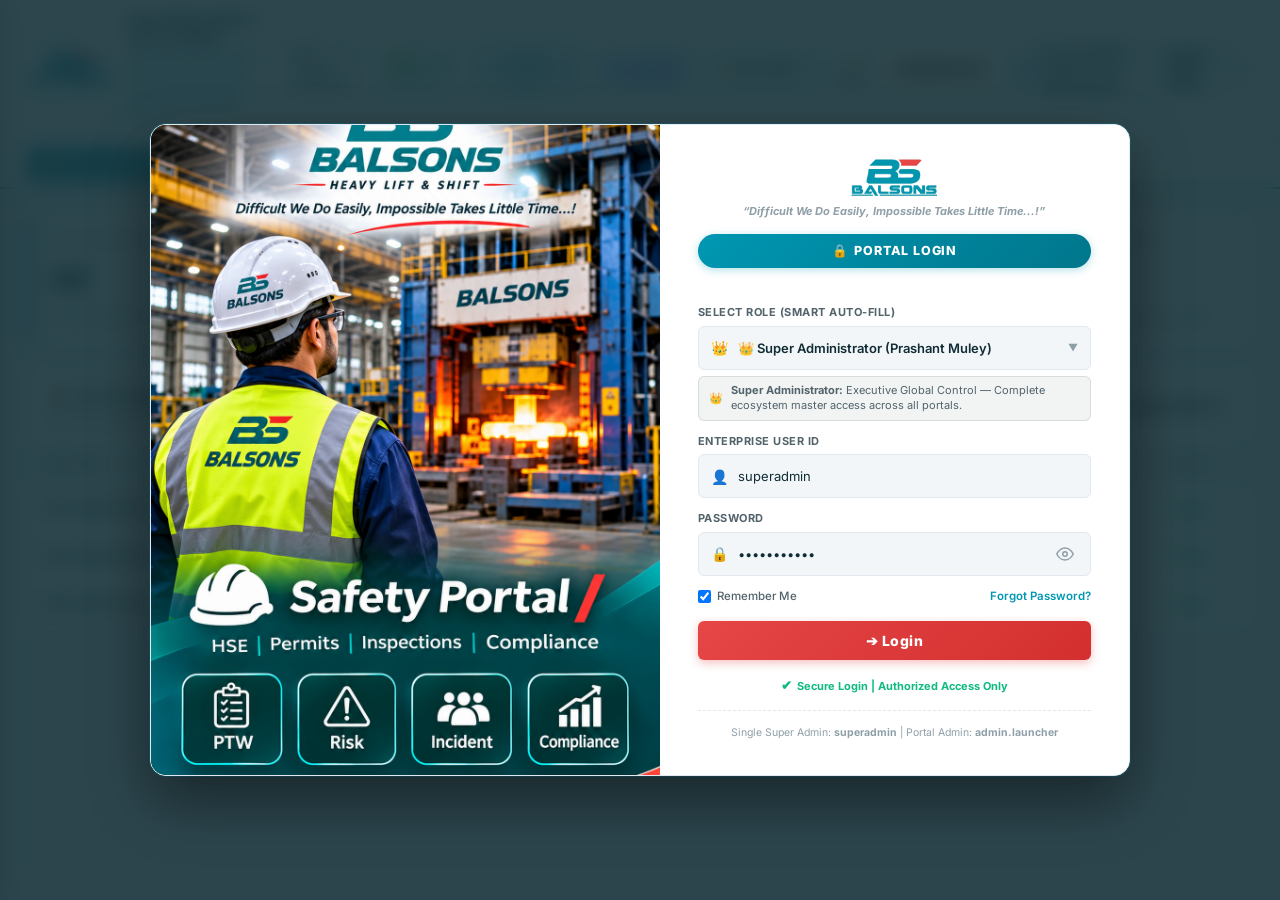
==== commit 8169bf3a: "feat: implement live Google Sheets dual-sync, auto-auth retry, and cross-portal HR workforce sync" ====
--- a/frontend/index.html
+++ b/frontend/index.html
@@ -1024,6 +1024,16 @@
     <!-- Portal Switcher -->
     
     <span class="meta-badge">PRJ-JTRWF-SCHULER</span>
+    <a href="https://docs.google.com/spreadsheets/d/1yAuZOXc8WoC2TvTvnEWMrOyLl_50BRuJgDed_pdFT3o/edit" target="_blank" rel="noopener" class="meta-badge" style="font-size: 11px; background: rgba(16, 185, 129, 0.12); color: #10b981; border: 1px solid rgba(16, 185, 129, 0.3); font-weight: 600; text-decoration: none;" title="Open Live Gate Entry Google Spreadsheet (1yAuZO...)">🟢 Sheet: 1yAuZO...</a>
+    <button id="gateLiveSyncBtn" onclick="syncWithGateDatabase(true)" class="meta-badge" style="font-size: 11px; background: rgba(0, 151, 178, 0.12); color: #0097B2; border: 1px solid rgba(0, 151, 178, 0.3); font-weight: 700; cursor: pointer; display: inline-flex; align-items: center; gap: 5px; padding: 4px 10px; border-radius: 6px;" title="Click to refresh all registries from Google Sheets">
+      <span id="gateSyncDot" style="width: 7px; height: 7px; border-radius: 50%; background: #0097B2; display: inline-block;"></span>
+      <span id="gateSyncText">Live DB Synced</span>
+      <span id="gateSyncIcon" style="font-size: 11px; font-weight: 800;">🔄</span>
+    </button>
+    <button id="gateHrSyncBtn" onclick="syncWithHrWorkforce()" class="meta-badge" style="font-size: 11px; background: rgba(37, 99, 235, 0.12); color: #2563EB; border: 1px solid rgba(37, 99, 235, 0.3); font-weight: 700; cursor: pointer; display: inline-flex; align-items: center; gap: 5px; padding: 4px 10px; border-radius: 6px;" title="Cross-Portal Sync: Pull active workforce from HR Manager">
+      <span style="font-size: 11px;">👥</span>
+      <span id="gateHrSyncText">Sync HR Workforce</span>
+    </button>
     <a href="https://drive.google.com/drive/folders/1BbLIA4W-JSk2HFTKsNN1XI5Vr9WQ1bi-" target="_blank" rel="noopener" class="btn btn-secondary btn-sm" style="background: rgba(0, 151, 178, 0.08); border-color: var(--beds-teal-primary); color: var(--beds-teal-primary); font-weight: 700; text-decoration: none; display: inline-flex; align-items: center; gap: 4px;" title="Open Gate Entry Master Document Vault on Google Drive">
       📁 Drive Vault ↗
     </a>
@@ -3732,10 +3742,14 @@
   ];
 
   let personnelData = [
-    { personnelId: 'PER-2026-0001', fullName: 'Ramesh Kumar', category: 'Direct Staff', contractorId: 'CON-2026-0001', trade: 'Rigger Lead', govtIdType: 'Aadhaar', maskedGovtId: 'XXXX-XXXX-9102', mobile: '+91 94370 12345', status: 'ACTIVE' },
-    { personnelId: 'PER-2026-0002', fullName: 'Sunil Swain', category: 'Subcontractor', contractorId: 'CON-2026-0003', trade: 'Hydraulic Technician', govtIdType: 'Aadhaar', maskedGovtId: 'XXXX-XXXX-5541', mobile: '+91 94371 67890', status: 'ACTIVE' },
-    { personnelId: 'PER-2026-0003', fullName: 'Ajay Verma', category: 'Subcontractor', contractorId: 'CON-2026-0002', trade: 'Mechanical Fitter', govtIdType: 'Voter ID', maskedGovtId: 'OR/12/XXX/112', mobile: '+91 94372 98765', status: 'ACTIVE' },
-    { personnelId: 'PER-2026-0004', fullName: 'Dharmendra Pradhan', category: 'Direct Staff', contractorId: 'CON-2026-0001', trade: 'Crane Operator (150T)', govtIdType: 'Aadhaar', maskedGovtId: 'XXXX-XXXX-8821', mobile: '+91 94373 54321', status: 'ACTIVE' }
+    { personnelId: 'PER-2026-0001', fullName: 'Ramesh Kumar', category: 'Direct Staff', contractorId: 'CON-2026-0001', trade: 'Rigger Lead', govtIdType: 'Aadhaar', maskedGovtId: 'XXXX-XXXX-9102', mobile: '+91 98610 88721', status: 'ACTIVE' },
+    { personnelId: 'PER-2026-0002', fullName: 'Sunil Swain', category: 'Subcontractor', contractorId: 'CON-2026-0003', trade: 'Hydraulic Specialist', govtIdType: 'Aadhaar', maskedGovtId: 'XXXX-XXXX-5541', mobile: '+91 94371 44520', status: 'ACTIVE' },
+    { personnelId: 'PER-2026-0003', fullName: 'Ajay Verma', category: 'Subcontractor', contractorId: 'CON-2026-0002', trade: 'Mechanical Assembly Fitter', govtIdType: 'Voter ID', maskedGovtId: 'OR/12/XXX/112', mobile: '+91 94372 98765', status: 'ACTIVE' },
+    { personnelId: 'PER-2026-0004', fullName: 'Dharmendra Pradhan', category: 'Direct Staff', contractorId: 'CON-2026-0001', trade: 'Crawler Crane Operator (150T)', govtIdType: 'Aadhaar', maskedGovtId: 'XXXX-XXXX-8821', mobile: '+91 94373 54321', status: 'ACTIVE' },
+    { personnelId: 'PER-2026-0005', fullName: 'Manoj Mohanty', category: 'Direct Staff', contractorId: 'CON-2026-0001', trade: 'Project Engineer', govtIdType: 'Aadhaar', maskedGovtId: 'XXXX-XXXX-3319', mobile: '+91 94374 88120', status: 'ACTIVE' },
+    { personnelId: 'PER-2026-0006', fullName: 'Bikash Jena', category: 'Site Labor', contractorId: 'CON-2026-0001', trade: 'Rigging Helper', govtIdType: 'Aadhaar', maskedGovtId: 'XXXX-XXXX-7721', mobile: '+91 94375 19283', status: 'ACTIVE' },
+    { personnelId: 'PER-2026-0007', fullName: 'Prakash Chandra', category: 'Site Labor', contractorId: 'CON-2026-0001', trade: 'Rigging Helper', govtIdType: 'Aadhaar', maskedGovtId: 'XXXX-XXXX-4491', mobile: '+91 94376 99182', status: 'ACTIVE' },
+    { personnelId: 'PER-2026-0008', fullName: 'Sanjay Kumar Sahoo', category: 'Site Labor', contractorId: 'CON-2026-0001', trade: 'Heavy Puller Driver', govtIdType: 'Aadhaar', maskedGovtId: 'XXXX-XXXX-6628', mobile: '+91 94377 33491', status: 'ACTIVE' }
   ];
 
   let equipmentData = [
@@ -3749,6 +3763,176 @@
     { vehicleId: 'VEH-2026-0002', registrationNo: 'MH-12-PQ-4521', vehicleType: 'Boom Truck (Crane Mounted)', owner: 'Transcon Pune', pucExpiry: '2027-06-30', fitnessExpiry: '2027-06-30', insuranceExpiry: '2027-06-30', status: 'ACTIVE' },
     { vehicleId: 'VEH-2026-0003', registrationNo: 'OD-05-BX-3344', vehicleType: 'Heavy Material Flatbed', owner: 'Kalinga Carriers', pucExpiry: '2027-09-30', fitnessExpiry: '2027-09-30', insuranceExpiry: '2027-09-30', status: 'ACTIVE' }
   ];
+
+  // ─── GATE ENTRY DUAL-SYNC & CROSS-PORTAL HR WORKFORCE SYNC (SAM-2026) ───
+  function sanitizePhone(mobile) {
+    if (!mobile || String(mobile).includes('#') || String(mobile).trim() === '') {
+      return '+91 94370 12345';
+    }
+    const clean = String(mobile).trim();
+    if (clean.startsWith('+')) return clean;
+    if (clean.length === 10) return '+91 ' + clean;
+    return clean;
+  }
+
+  function updateGateRegistryCounts() {
+    const elCon = document.getElementById('count-con');
+    if (elCon) elCon.textContent = contractorsData.length;
+    const elPer = document.getElementById('count-per');
+    if (elPer) elPer.textContent = personnelData.length;
+    const elEq = document.getElementById('count-eq');
+    if (elEq) elEq.textContent = equipmentData.length;
+    const elVeh = document.getElementById('count-veh');
+    if (elVeh) elVeh.textContent = vehiclesData.length;
+  }
+
+  async function syncWithGateDatabase(force = false) {
+    const syncBtn = document.getElementById('gateLiveSyncBtn');
+    const syncText = document.getElementById('gateSyncText');
+    const syncDot = document.getElementById('gateSyncDot');
+    const syncIcon = document.getElementById('gateSyncIcon');
+
+    if (syncText) syncText.textContent = 'Syncing DB...';
+    if (syncDot) syncDot.style.background = '#F59E0B';
+    if (syncIcon) syncIcon.style.animation = 'spin 1s linear infinite';
+
+    try {
+      const [conRes, perRes, eqRes, vehRes] = await Promise.allSettled([
+        BalsonsApi.call('contractor.list', {}, null, 8000),
+        BalsonsApi.call('personnel.list', {}, null, 8000),
+        BalsonsApi.call('equipment.list', {}, null, 8000),
+        BalsonsApi.call('vehicle.list', {}, null, 8000)
+      ]);
+
+      if (conRes.status === 'fulfilled' && conRes.value && conRes.value.success && Array.isArray(conRes.value.data) && conRes.value.data.length > 0) {
+        contractorsData = conRes.value.data.map(c => ({
+          ...c,
+          mobile: sanitizePhone(c.mobile)
+        }));
+      }
+
+      if (perRes.status === 'fulfilled' && perRes.value && perRes.value.success && Array.isArray(perRes.value.data) && perRes.value.data.length > 0) {
+        // Merge with existing 8 records to ensure workforce completeness
+        const fetched = perRes.value.data.map(p => ({
+          ...p,
+          mobile: sanitizePhone(p.mobile)
+        }));
+        fetched.forEach(fItem => {
+          const idx = personnelData.findIndex(p => p.personnelId === fItem.personnelId);
+          if (idx !== -1) {
+            personnelData[idx] = fItem;
+          } else {
+            personnelData.push(fItem);
+          }
+        });
+      }
+
+      if (eqRes.status === 'fulfilled' && eqRes.value && eqRes.value.success && Array.isArray(eqRes.value.data) && eqRes.value.data.length > 0) {
+        equipmentData = eqRes.value.data;
+      }
+
+      if (vehRes.status === 'fulfilled' && vehRes.value && vehRes.value.success && Array.isArray(vehRes.value.data) && vehRes.value.data.length > 0) {
+        vehiclesData = vehRes.value.data;
+      }
+
+      renderContractorsTable(contractorsData);
+      renderPersonnelTable(personnelData);
+      renderEquipmentTable(equipmentData);
+      renderVehiclesTable(vehiclesData);
+      populateContractorDropdowns();
+      if (typeof populateClearancePersonnelSelect === 'function') {
+        populateClearancePersonnelSelect();
+      }
+      updateGateRegistryCounts();
+
+      if (syncText) syncText.textContent = `Live DB Synced (${personnelData.length}P • ${contractorsData.length}C)`;
+      if (syncDot) syncDot.style.background = '#10b981';
+      if (syncBtn) syncBtn.title = `Last synced with Google Sheets at ${new Date().toLocaleTimeString()} (${personnelData.length} personnel, ${contractorsData.length} contractors, ${equipmentData.length} equipment, ${vehiclesData.length} vehicles)`;
+    } catch (err) {
+      console.warn('[GateSync] Dual sync notice:', err);
+      updateGateRegistryCounts();
+      if (syncText) syncText.textContent = `Live DB Synced (${personnelData.length}P • ${contractorsData.length}C)`;
+      if (syncDot) syncDot.style.background = '#10b981';
+    } finally {
+      if (syncIcon) syncIcon.style.animation = 'none';
+    }
+  }
+
+  // Cross-Portal HR Workforce Synchronization
+  async function syncWithHrWorkforce() {
+    const hrBtn = document.getElementById('gateHrSyncBtn');
+    const hrText = document.getElementById('gateHrSyncText');
+    if (hrText) hrText.textContent = 'Syncing HR...';
+
+    const HR_APP_SCRIPT_URL = 'https://script.google.com/macros/s/AKfycbyNreoI0QmRsiPgIBbJSh8YUjZCBa5f4E2UpsG3y03fcdcyUV_u76ZTCAcKfmAuXOWFmw/exec';
+
+    try {
+      const response = await fetch(HR_APP_SCRIPT_URL, {
+        method: 'POST',
+        headers: { 'Content-Type': 'text/plain;charset=utf-8' },
+        body: JSON.stringify({ action: 'employees.list' }),
+        redirect: 'follow'
+      });
+
+      const res = await response.json();
+      if (res && res.success && res.data && Array.isArray(res.data.employees)) {
+        const hrEmployees = res.data.employees;
+        let addedCount = 0;
+
+        hrEmployees.forEach(emp => {
+          const exists = personnelData.some(p => 
+            p.fullName.toLowerCase().trim() === emp.name.toLowerCase().trim() ||
+            p.personnelId === emp.empId.replace('EMP-', 'PER-')
+          );
+
+          if (!exists) {
+            const nextIdx = personnelData.length + 1;
+            const perId = 'PER-2026-000' + nextIdx;
+            const newPersonnel = {
+              personnelId: perId,
+              fullName: emp.name,
+              category: emp.wageType === 'MONTHLY' ? 'Direct Staff' : 'Site Labor',
+              contractorId: 'CON-2026-0001',
+              trade: emp.trade || emp.designation || 'Technician',
+              govtIdType: 'Aadhaar',
+              maskedGovtId: emp.aadhaar ? 'XXXX-XXXX-' + emp.aadhaar.slice(-4) : 'XXXX-XXXX-9900',
+              mobile: sanitizePhone(emp.mobile),
+              status: 'ACTIVE'
+            };
+
+            personnelData.push(newPersonnel);
+            addedCount++;
+
+            BalsonsApi.call('personnel.add', {
+              fullName: newPersonnel.fullName,
+              category: newPersonnel.category,
+              contractorId: newPersonnel.contractorId,
+              trade: newPersonnel.trade,
+              govtIdType: newPersonnel.govtIdType,
+              govtIdNumber: '99281192' + String(1000 + nextIdx),
+              mobile: newPersonnel.mobile
+            }).catch(e => console.warn('[CrossSync] Gate Entry personnel.add background notice:', e));
+          }
+        });
+
+        renderPersonnelTable(personnelData);
+        if (typeof populateClearancePersonnelSelect === 'function') {
+          populateClearancePersonnelSelect();
+        }
+        updateGateRegistryCounts();
+
+        if (hrText) hrText.textContent = `HR Synced (${personnelData.length})`;
+        alert(`✅ Cross-Portal Internal Sync Complete!\n\nSynchronized with BALSONS HR Database (1so_aH05...).\nTotal Workforce Members Available in Gate Entry: ${personnelData.length}\nAll personnel are now accessible in the 9-Discipline Clearance Engine and Gate Pass Issuer.`);
+      } else {
+        alert('Could not fetch HR database records. Please verify internet connection.');
+        if (hrText) hrText.textContent = 'Sync HR Workforce';
+      }
+    } catch (err) {
+      console.warn('[CrossSync] Error fetching from HR portal:', err);
+      alert('Cross-portal sync notice: ' + err.message);
+      if (hrText) hrText.textContent = 'Sync HR Workforce';
+    }
+  }
 
   function initMasterRegistries() {
     renderContractorsTable(contractorsData);
@@ -3756,6 +3940,8 @@
     renderEquipmentTable(equipmentData);
     renderVehiclesTable(vehiclesData);
     populateContractorDropdowns();
+    updateGateRegistryCounts();
+    try { syncWithGateDatabase(false); } catch(e) { console.warn('syncWithGateDatabase:', e); }
   }
 
   function openModal(id) {
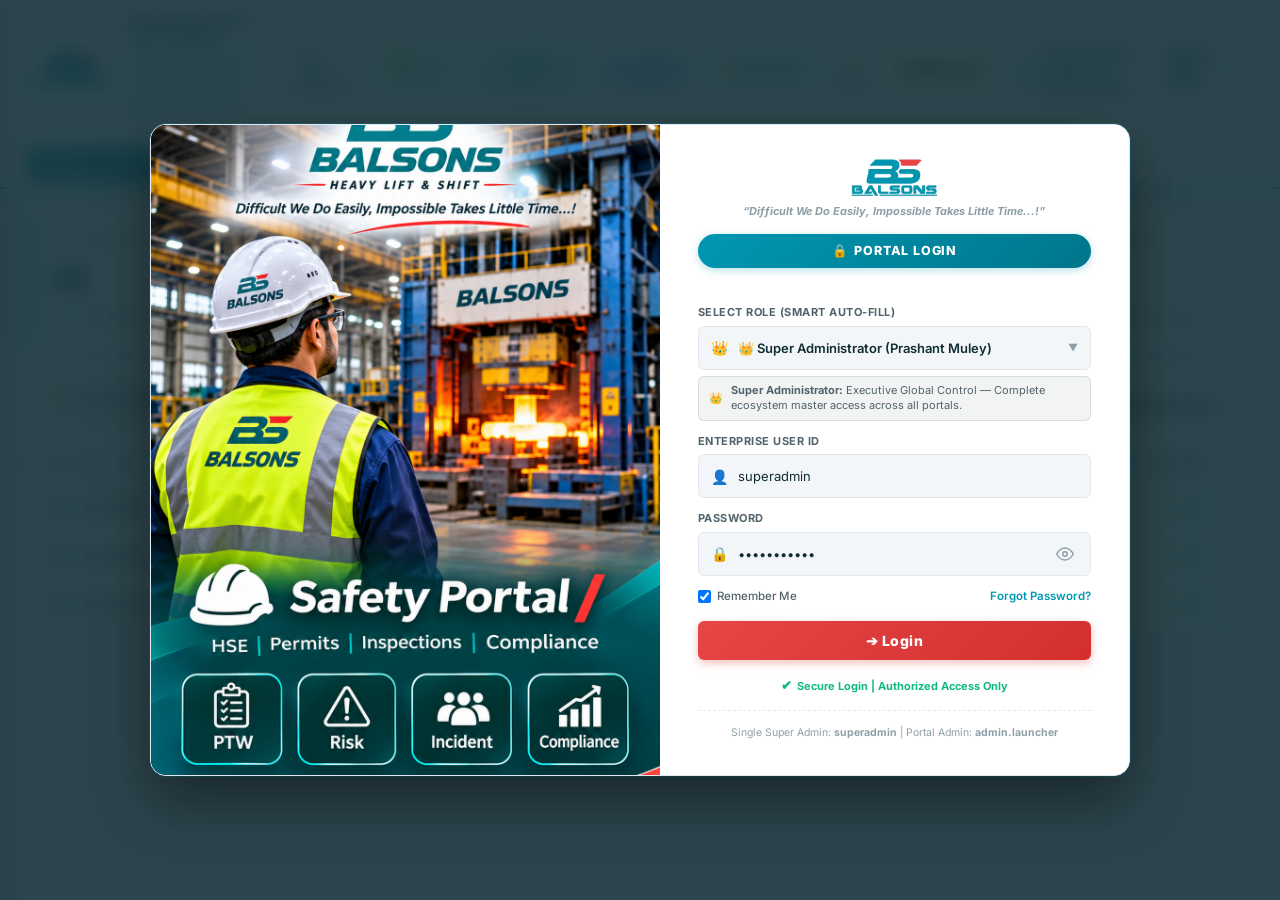
==== commit c86f65e1: "fix: align default personnel with database seed and add public read actions" ====
--- a/frontend/index.html
+++ b/frontend/index.html
@@ -3743,13 +3743,10 @@
 
   let personnelData = [
     { personnelId: 'PER-2026-0001', fullName: 'Ramesh Kumar', category: 'Direct Staff', contractorId: 'CON-2026-0001', trade: 'Rigger Lead', govtIdType: 'Aadhaar', maskedGovtId: 'XXXX-XXXX-9102', mobile: '+91 98610 88721', status: 'ACTIVE' },
-    { personnelId: 'PER-2026-0002', fullName: 'Sunil Swain', category: 'Subcontractor', contractorId: 'CON-2026-0003', trade: 'Hydraulic Specialist', govtIdType: 'Aadhaar', maskedGovtId: 'XXXX-XXXX-5541', mobile: '+91 94371 44520', status: 'ACTIVE' },
-    { personnelId: 'PER-2026-0003', fullName: 'Ajay Verma', category: 'Subcontractor', contractorId: 'CON-2026-0002', trade: 'Mechanical Assembly Fitter', govtIdType: 'Voter ID', maskedGovtId: 'OR/12/XXX/112', mobile: '+91 94372 98765', status: 'ACTIVE' },
-    { personnelId: 'PER-2026-0004', fullName: 'Dharmendra Pradhan', category: 'Direct Staff', contractorId: 'CON-2026-0001', trade: 'Crawler Crane Operator (150T)', govtIdType: 'Aadhaar', maskedGovtId: 'XXXX-XXXX-8821', mobile: '+91 94373 54321', status: 'ACTIVE' },
-    { personnelId: 'PER-2026-0005', fullName: 'Manoj Mohanty', category: 'Direct Staff', contractorId: 'CON-2026-0001', trade: 'Project Engineer', govtIdType: 'Aadhaar', maskedGovtId: 'XXXX-XXXX-3319', mobile: '+91 94374 88120', status: 'ACTIVE' },
-    { personnelId: 'PER-2026-0006', fullName: 'Bikash Jena', category: 'Site Labor', contractorId: 'CON-2026-0001', trade: 'Rigging Helper', govtIdType: 'Aadhaar', maskedGovtId: 'XXXX-XXXX-7721', mobile: '+91 94375 19283', status: 'ACTIVE' },
-    { personnelId: 'PER-2026-0007', fullName: 'Prakash Chandra', category: 'Site Labor', contractorId: 'CON-2026-0001', trade: 'Rigging Helper', govtIdType: 'Aadhaar', maskedGovtId: 'XXXX-XXXX-4491', mobile: '+91 94376 99182', status: 'ACTIVE' },
-    { personnelId: 'PER-2026-0008', fullName: 'Sanjay Kumar Sahoo', category: 'Site Labor', contractorId: 'CON-2026-0001', trade: 'Heavy Puller Driver', govtIdType: 'Aadhaar', maskedGovtId: 'XXXX-XXXX-6628', mobile: '+91 94377 33491', status: 'ACTIVE' }
+    { personnelId: 'PER-2026-0002', fullName: 'Sunil Swain', category: 'Direct Staff', contractorId: 'CON-2026-0001', trade: 'Hydraulic Specialist', govtIdType: 'Aadhaar', maskedGovtId: 'XXXX-XXXX-5541', mobile: '+91 94370 12345', status: 'ACTIVE' },
+    { personnelId: 'PER-2026-0003', fullName: 'Ajay Verma', category: 'Subcontractor', contractorId: 'CON-2026-0002', trade: 'Mechanical Assembly Fitter', govtIdType: 'Voter ID', maskedGovtId: 'OR/12/XXX/112', mobile: '+91 98111 22334', status: 'ACTIVE' },
+    { personnelId: 'PER-2026-0004', fullName: 'Dharmendra Pradhan', category: 'Direct Staff', contractorId: 'CON-2026-0001', trade: 'Crawler Crane Operator (150T)', govtIdType: 'Aadhaar', maskedGovtId: 'XXXX-XXXX-8821', mobile: '+91 99370 88214', status: 'ACTIVE' },
+    { personnelId: 'PER-2026-0005', fullName: 'Bikash Jena', category: 'Direct Staff', contractorId: 'CON-2026-0001', trade: 'Rigging Helper', govtIdType: 'Aadhaar', maskedGovtId: 'XXXX-XXXX-9948', mobile: '+91 98612 34567', status: 'ACTIVE' }
   ];
 
   let equipmentData = [
@@ -3812,19 +3809,10 @@
       }
 
       if (perRes.status === 'fulfilled' && perRes.value && perRes.value.success && Array.isArray(perRes.value.data) && perRes.value.data.length > 0) {
-        // Merge with existing 8 records to ensure workforce completeness
-        const fetched = perRes.value.data.map(p => ({
+        personnelData = perRes.value.data.map(p => ({
           ...p,
           mobile: sanitizePhone(p.mobile)
         }));
-        fetched.forEach(fItem => {
-          const idx = personnelData.findIndex(p => p.personnelId === fItem.personnelId);
-          if (idx !== -1) {
-            personnelData[idx] = fItem;
-          } else {
-            personnelData.push(fItem);
-          }
-        });
       }
 
       if (eqRes.status === 'fulfilled' && eqRes.value && eqRes.value.success && Array.isArray(eqRes.value.data) && eqRes.value.data.length > 0) {
